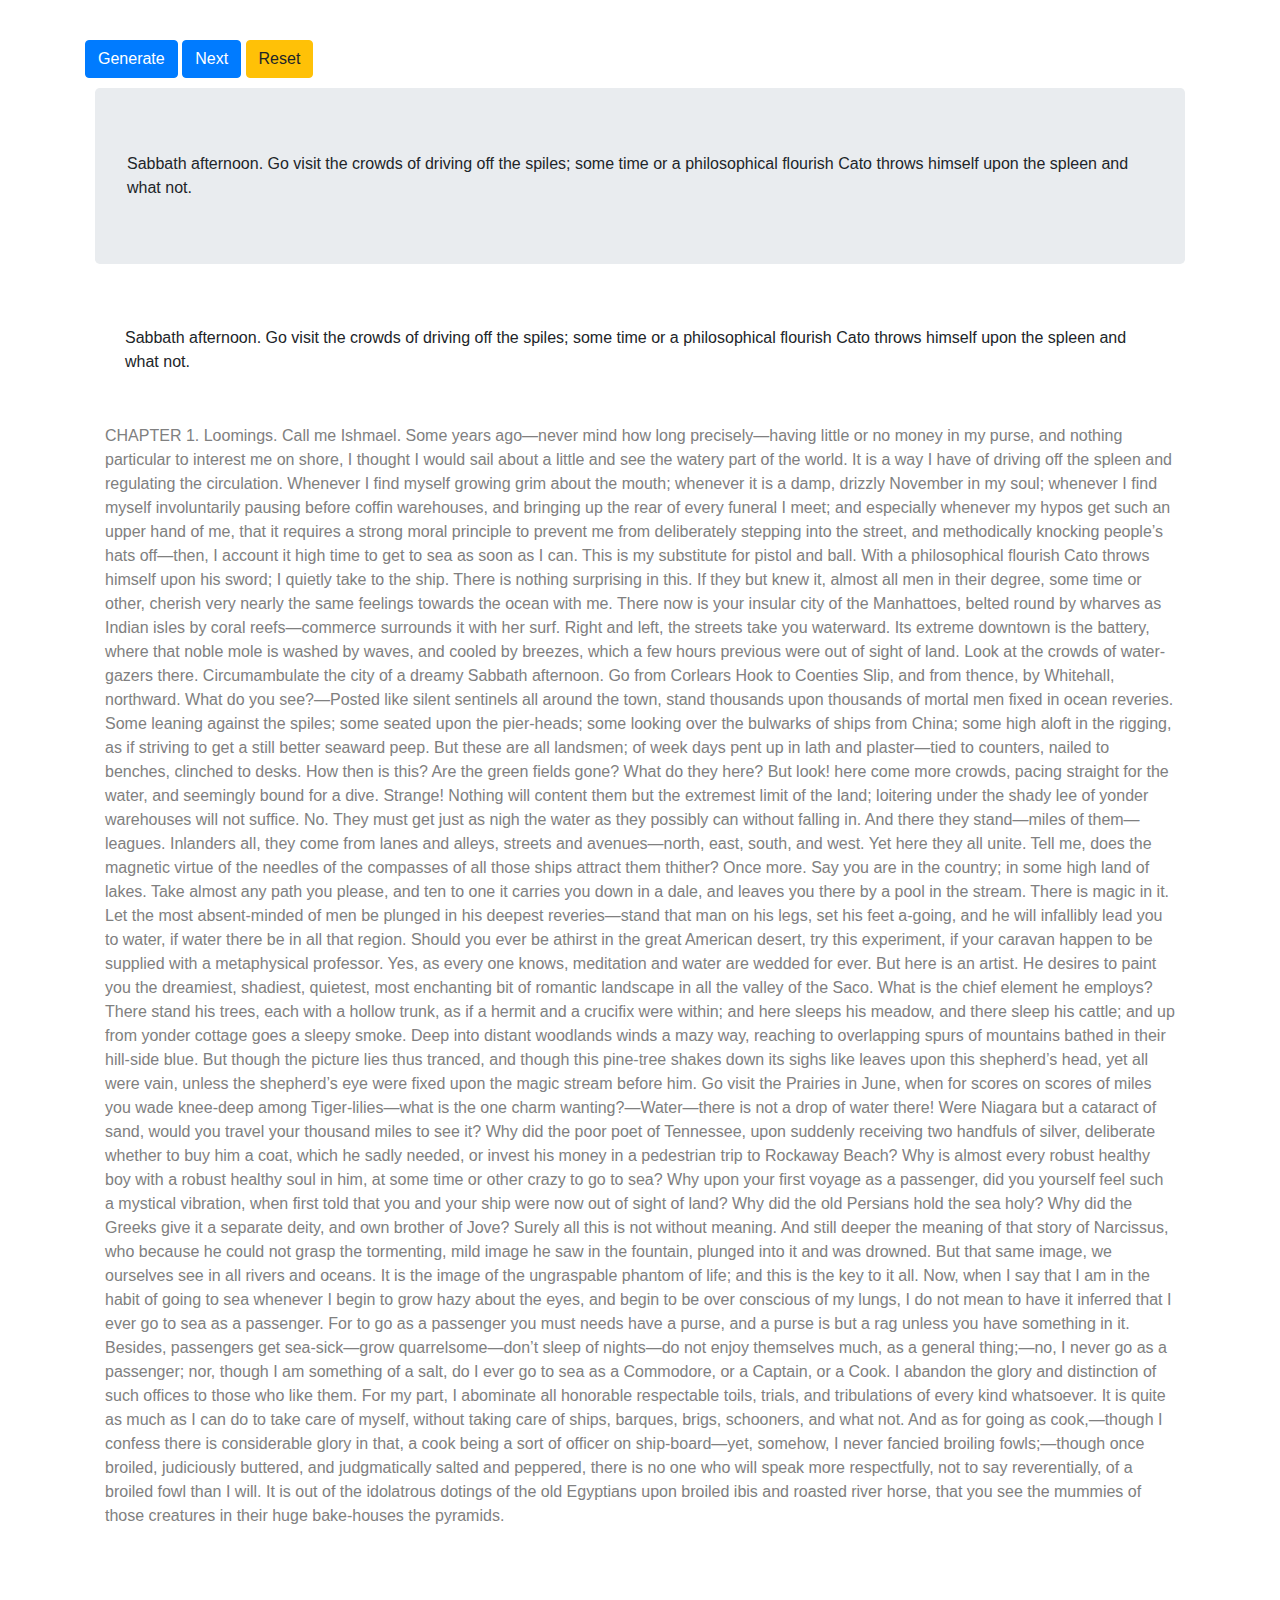
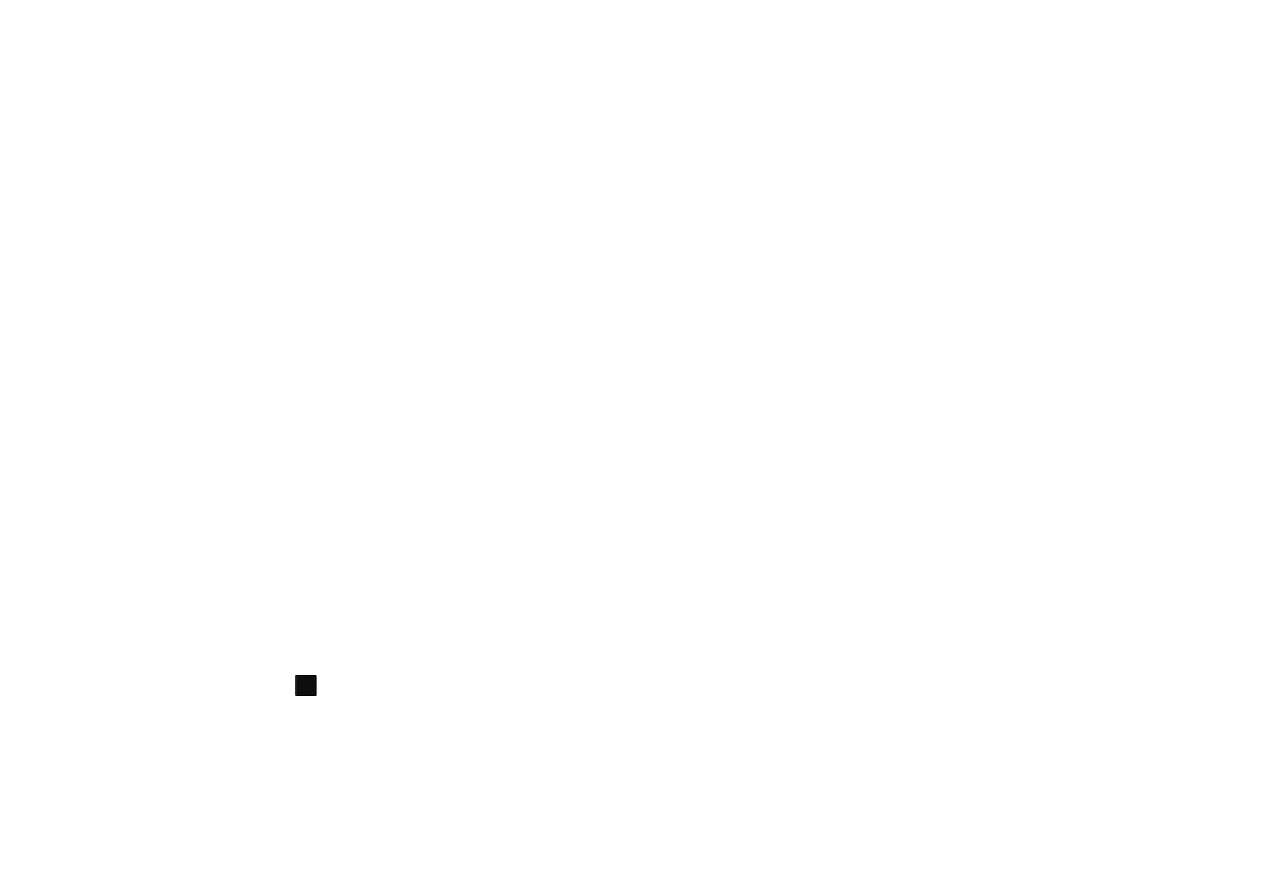
==== test.html @ 7f08db7c "test.html with short input text" ====
<!DOCTYPE html>
<html lang="en">

<head>
  <meta charset="UTF-8">
  <title>Markov Generator</title>
  <link rel="stylesheet" href="libs/bootstrap.min.css">

  <style>
      body,
      div {
        margin: 10px;
        padding: 10px;
      }
      #input {
        color: gray;
      }
    </style>

</head>

<body>
  <div class="container">
      <button id='genButton' class='btn btn-primary'>
          Generate
        </button>
        <button id='nextButton' class='btn btn-primary'>
            Next
          </button>
          
          <button id='resetButton' class='btn btn-warning'>
              Reset
            </button>
          <div class='jumbotron' id='output'>
      no output yet
    </div>
    <script src='libs/p5.min.js'></script>
    <script src='libs/underscore-min.js'></script>
    <script src="js/index.js"></script>
    <div id='history'>
    </div>
    <div id='input'>
        CHAPTER 1. Loomings.

        Call me Ishmael. Some years ago—never mind how long precisely—having
        little or no money in my purse, and nothing particular to interest me
        on shore, I thought I would sail about a little and see the watery part
        of the world. It is a way I have of driving off the spleen and
        regulating the circulation. Whenever I find myself growing grim about
        the mouth; whenever it is a damp, drizzly November in my soul; whenever
        I find myself involuntarily pausing before coffin warehouses, and
        bringing up the rear of every funeral I meet; and especially whenever
        my hypos get such an upper hand of me, that it requires a strong moral
        principle to prevent me from deliberately stepping into the street, and
        methodically knocking people’s hats off—then, I account it high time to
        get to sea as soon as I can. This is my substitute for pistol and ball.
        With a philosophical flourish Cato throws himself upon his sword; I
        quietly take to the ship. There is nothing surprising in this. If they
        but knew it, almost all men in their degree, some time or other,
        cherish very nearly the same feelings towards the ocean with me.
        
        There now is your insular city of the Manhattoes, belted round by
        wharves as Indian isles by coral reefs—commerce surrounds it with her
        surf. Right and left, the streets take you waterward. Its extreme
        downtown is the battery, where that noble mole is washed by waves, and
        cooled by breezes, which a few hours previous were out of sight of
        land. Look at the crowds of water-gazers there.
        
        Circumambulate the city of a dreamy Sabbath afternoon. Go from Corlears
        Hook to Coenties Slip, and from thence, by Whitehall, northward. What
        do you see?—Posted like silent sentinels all around the town, stand
        thousands upon thousands of mortal men fixed in ocean reveries. Some
        leaning against the spiles; some seated upon the pier-heads; some
        looking over the bulwarks of ships from China; some high aloft in the
        rigging, as if striving to get a still better seaward peep. But these
        are all landsmen; of week days pent up in lath and plaster—tied to
        counters, nailed to benches, clinched to desks. How then is this? Are
        the green fields gone? What do they here?
        
        But look! here come more crowds, pacing straight for the water, and
        seemingly bound for a dive. Strange! Nothing will content them but the
        extremest limit of the land; loitering under the shady lee of yonder
        warehouses will not suffice. No. They must get just as nigh the water
        as they possibly can without falling in. And there they stand—miles of
        them—leagues. Inlanders all, they come from lanes and alleys, streets
        and avenues—north, east, south, and west. Yet here they all unite. Tell
        me, does the magnetic virtue of the needles of the compasses of all
        those ships attract them thither?
        
        Once more. Say you are in the country; in some high land of lakes. Take
        almost any path you please, and ten to one it carries you down in a
        dale, and leaves you there by a pool in the stream. There is magic in
        it. Let the most absent-minded of men be plunged in his deepest
        reveries—stand that man on his legs, set his feet a-going, and he will
        infallibly lead you to water, if water there be in all that region.
        Should you ever be athirst in the great American desert, try this
        experiment, if your caravan happen to be supplied with a metaphysical
        professor. Yes, as every one knows, meditation and water are wedded for
        ever.
        
        But here is an artist. He desires to paint you the dreamiest, shadiest,
        quietest, most enchanting bit of romantic landscape in all the valley
        of the Saco. What is the chief element he employs? There stand his
        trees, each with a hollow trunk, as if a hermit and a crucifix were
        within; and here sleeps his meadow, and there sleep his cattle; and up
        from yonder cottage goes a sleepy smoke. Deep into distant woodlands
        winds a mazy way, reaching to overlapping spurs of mountains bathed in
        their hill-side blue. But though the picture lies thus tranced, and
        though this pine-tree shakes down its sighs like leaves upon this
        shepherd’s head, yet all were vain, unless the shepherd’s eye were
        fixed upon the magic stream before him. Go visit the Prairies in June,
        when for scores on scores of miles you wade knee-deep among
        Tiger-lilies—what is the one charm wanting?—Water—there is not a drop
        of water there! Were Niagara but a cataract of sand, would you travel
        your thousand miles to see it? Why did the poor poet of Tennessee, upon
        suddenly receiving two handfuls of silver, deliberate whether to buy
        him a coat, which he sadly needed, or invest his money in a pedestrian
        trip to Rockaway Beach? Why is almost every robust healthy boy with a
        robust healthy soul in him, at some time or other crazy to go to sea?
        Why upon your first voyage as a passenger, did you yourself feel such a
        mystical vibration, when first told that you and your ship were now out
        of sight of land? Why did the old Persians hold the sea holy? Why did
        the Greeks give it a separate deity, and own brother of Jove? Surely
        all this is not without meaning. And still deeper the meaning of that
        story of Narcissus, who because he could not grasp the tormenting, mild
        image he saw in the fountain, plunged into it and was drowned. But that
        same image, we ourselves see in all rivers and oceans. It is the image
        of the ungraspable phantom of life; and this is the key to it all.
        
        Now, when I say that I am in the habit of going to sea whenever I begin
        to grow hazy about the eyes, and begin to be over conscious of my
        lungs, I do not mean to have it inferred that I ever go to sea as a
        passenger. For to go as a passenger you must needs have a purse, and a
        purse is but a rag unless you have something in it. Besides, passengers
        get sea-sick—grow quarrelsome—don’t sleep of nights—do not enjoy
        themselves much, as a general thing;—no, I never go as a passenger;
        nor, though I am something of a salt, do I ever go to sea as a
        Commodore, or a Captain, or a Cook. I abandon the glory and distinction
        of such offices to those who like them. For my part, I abominate all
        honorable respectable toils, trials, and tribulations of every kind
        whatsoever. It is quite as much as I can do to take care of myself,
        without taking care of ships, barques, brigs, schooners, and what not.
        And as for going as cook,—though I confess there is considerable glory
        in that, a cook being a sort of officer on ship-board—yet, somehow, I
        never fancied broiling fowls;—though once broiled, judiciously
        buttered, and judgmatically salted and peppered, there is no one who
        will speak more respectfully, not to say reverentially, of a broiled
        fowl than I will. It is out of the idolatrous dotings of the old
        Egyptians upon broiled ibis and roasted river horse, that you see the
        mummies of those creatures in their huge bake-houses the pyramids.
</div>


  </div>
</body>

</html>
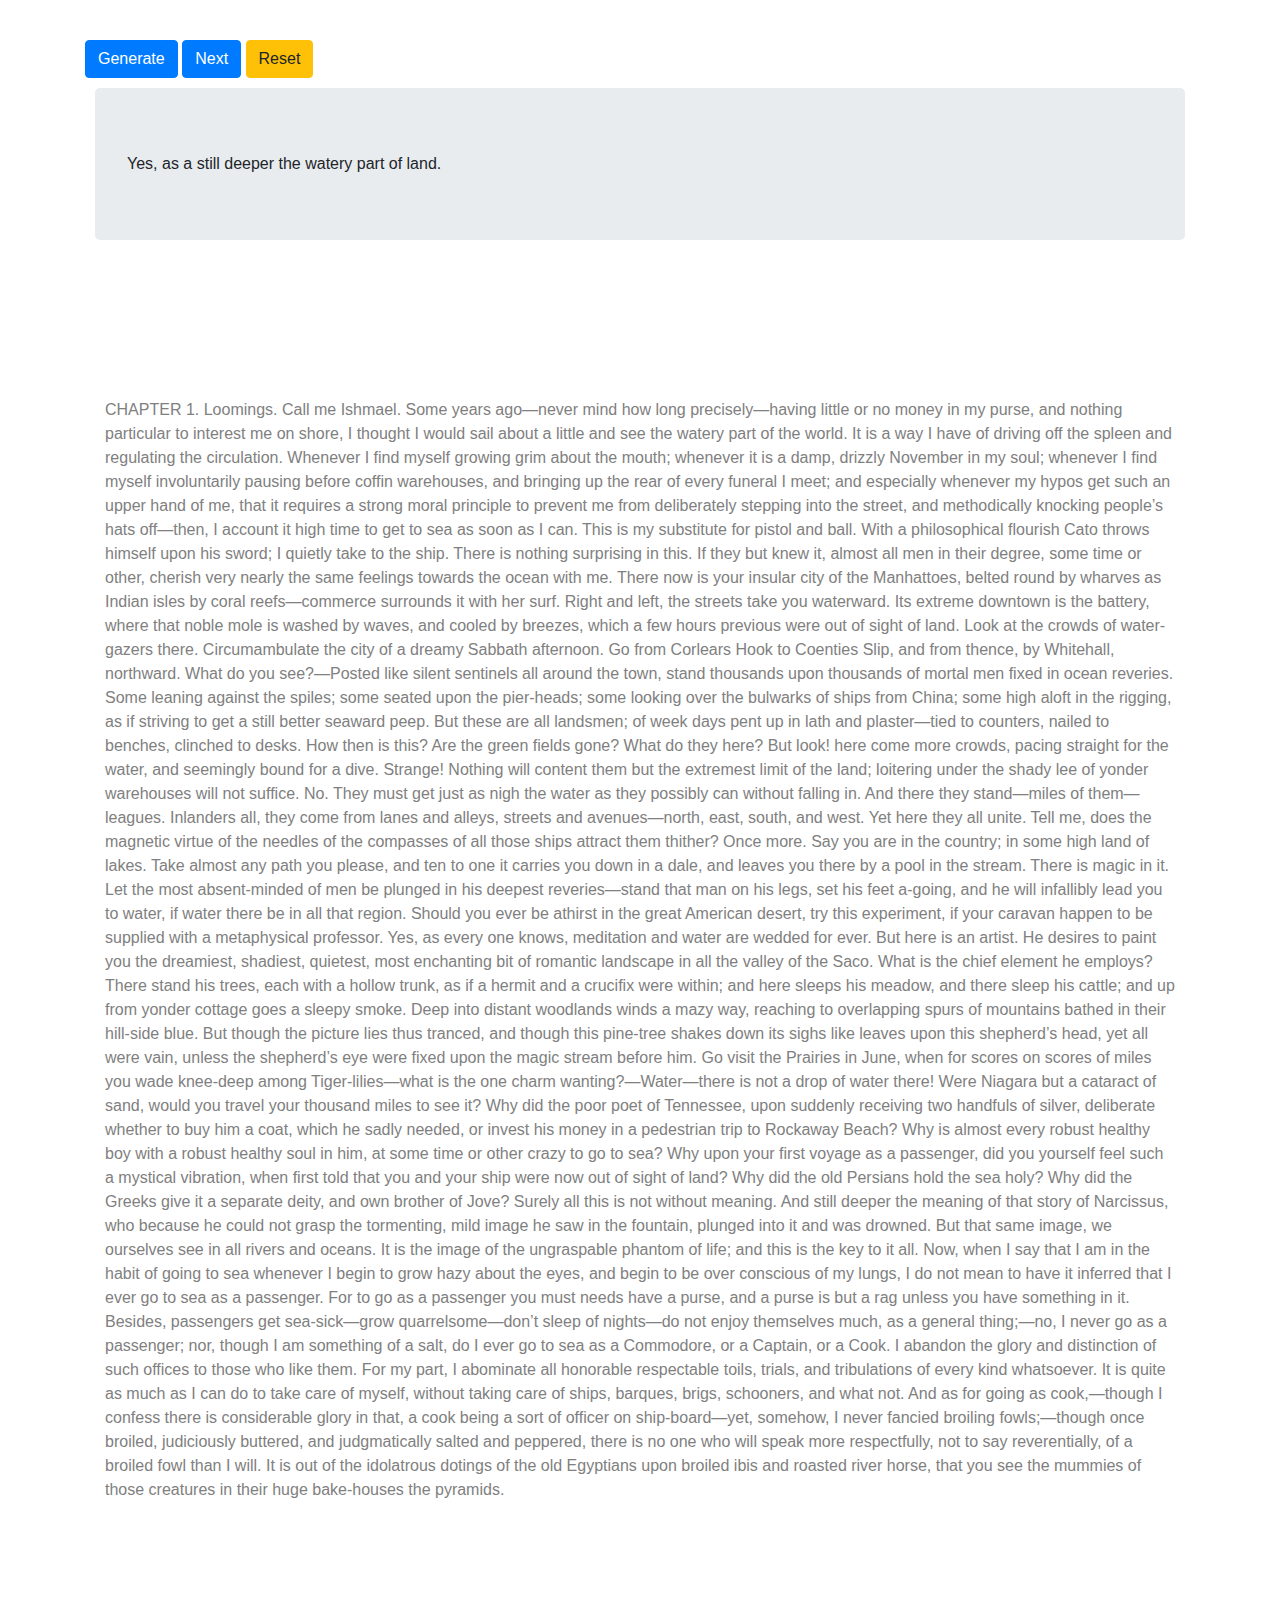
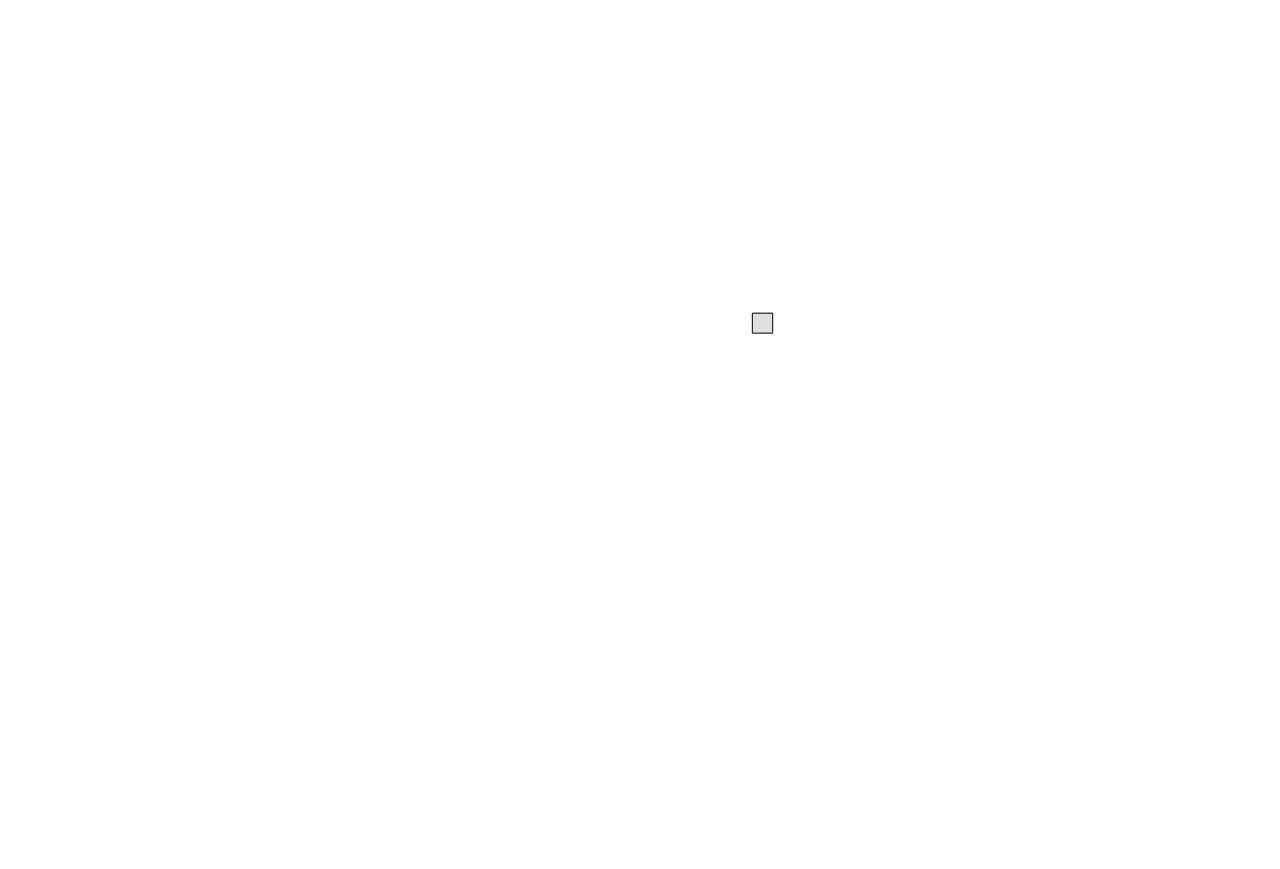
==== commit b0473c89: "finished a generator-based step fn" ====
--- a/test.html
+++ b/test.html
@@ -33,8 +33,12 @@
             </button>
           <div class='jumbotron' id='output'>
       no output yet
-    </div>
-    <script src='libs/p5.min.js'></script>
+          </div>
+          <div>
+            <ul id='choices'>
+              
+            </ul>
+          </div>    <script src='libs/p5.min.js'></script>
     <script src='libs/underscore-min.js'></script>
     <script src="js/index.js"></script>
     <div id='history'>
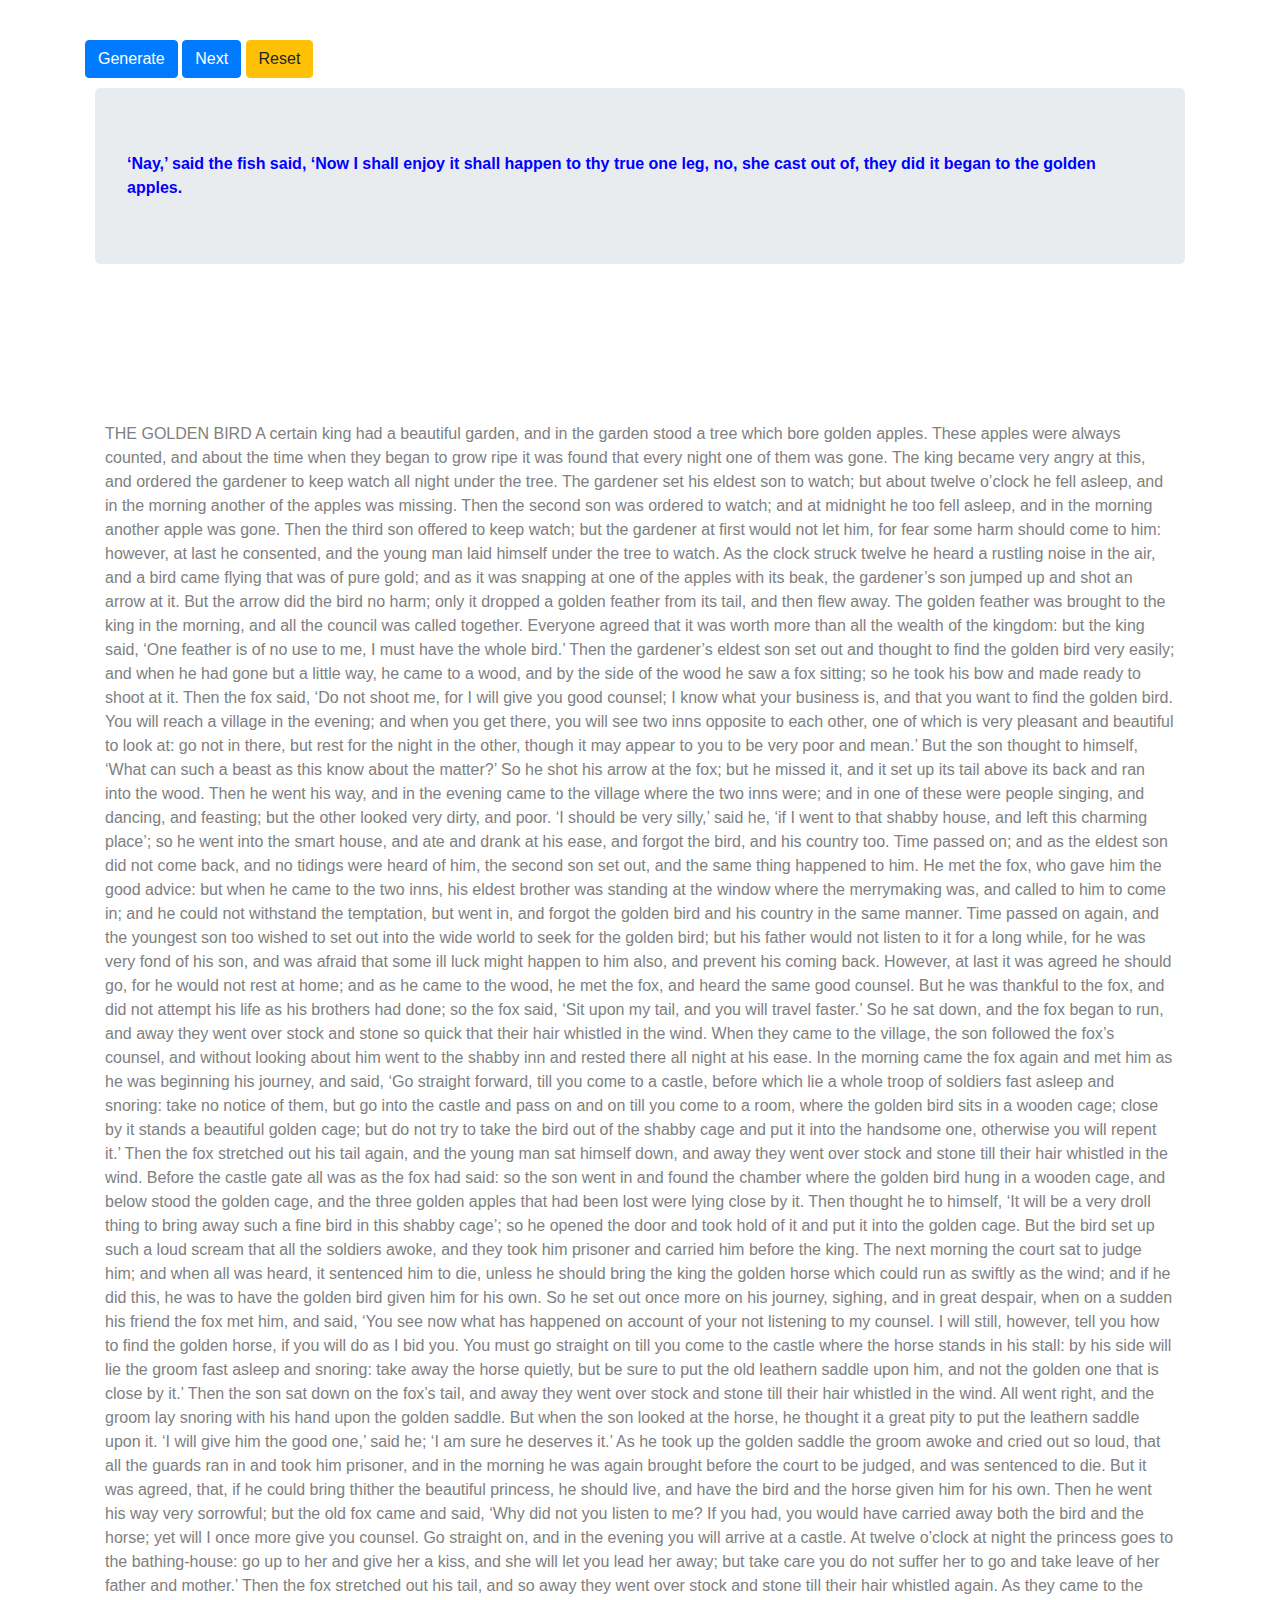
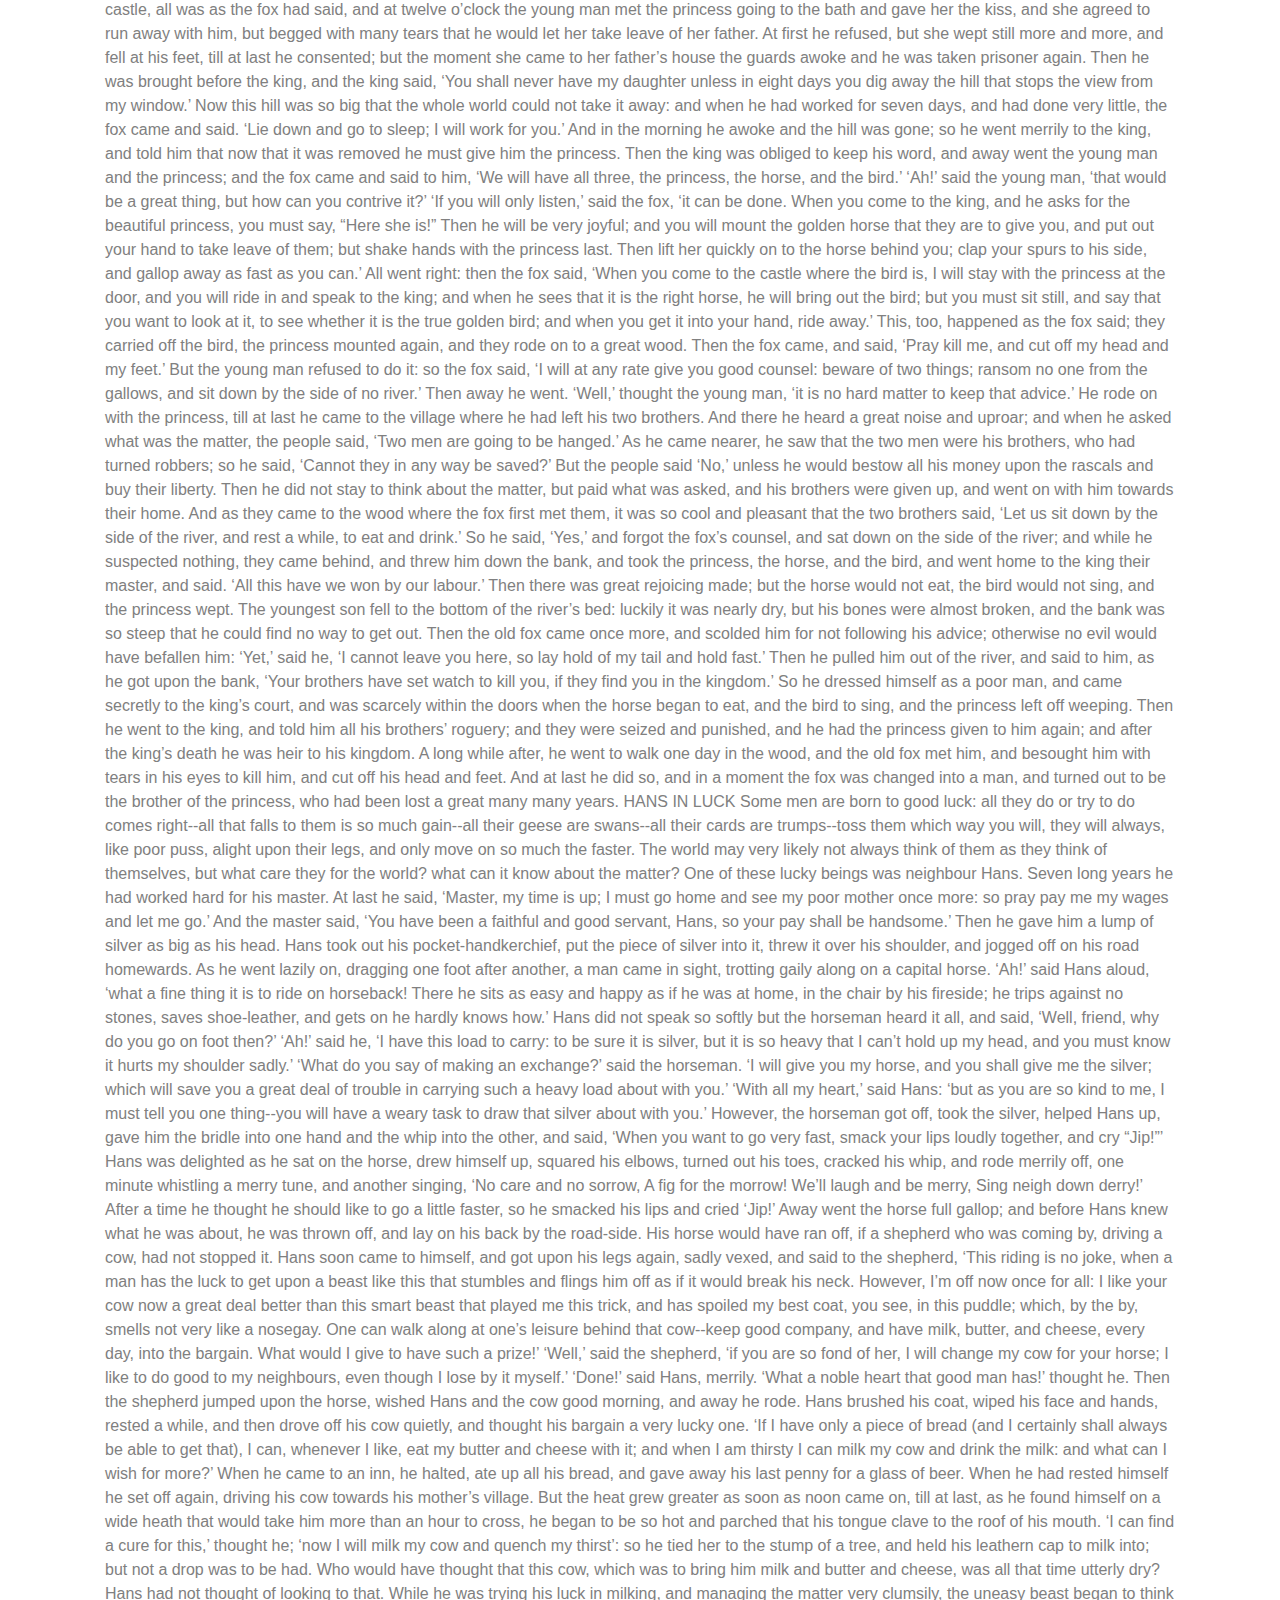
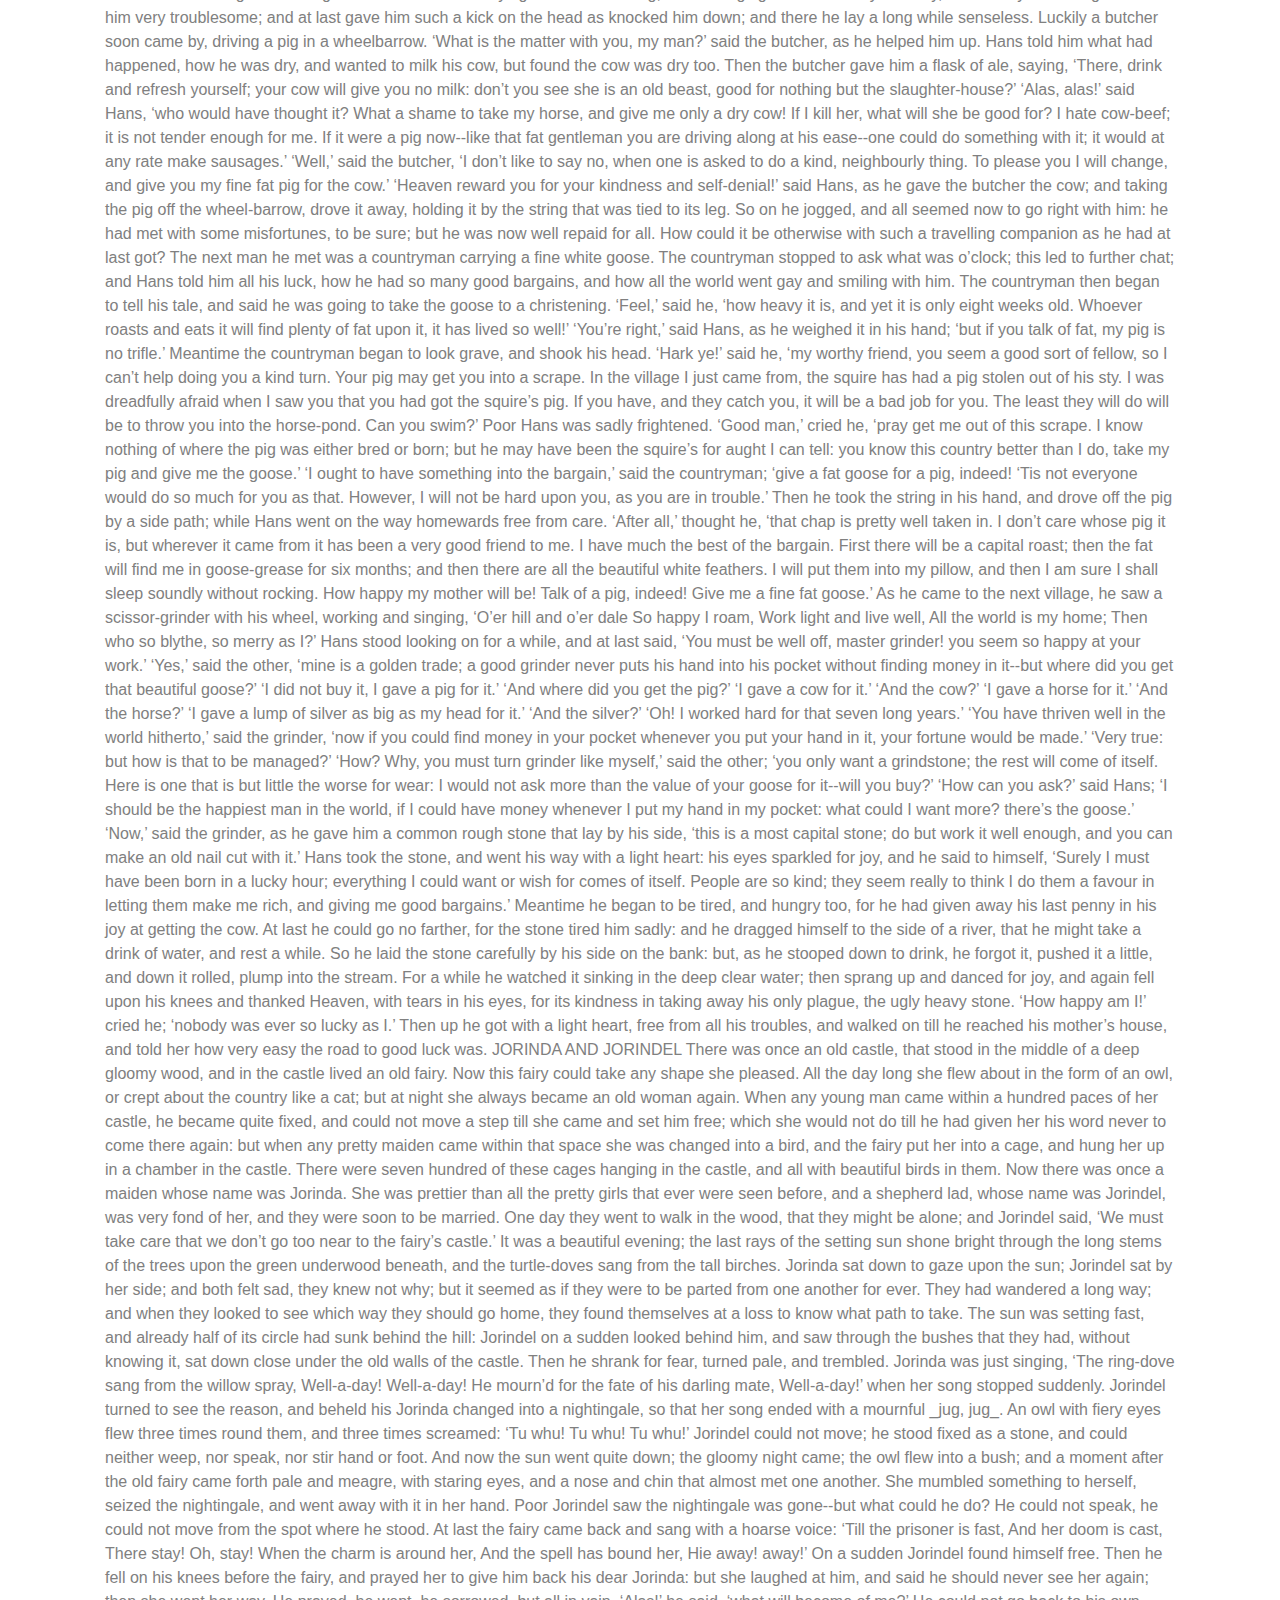
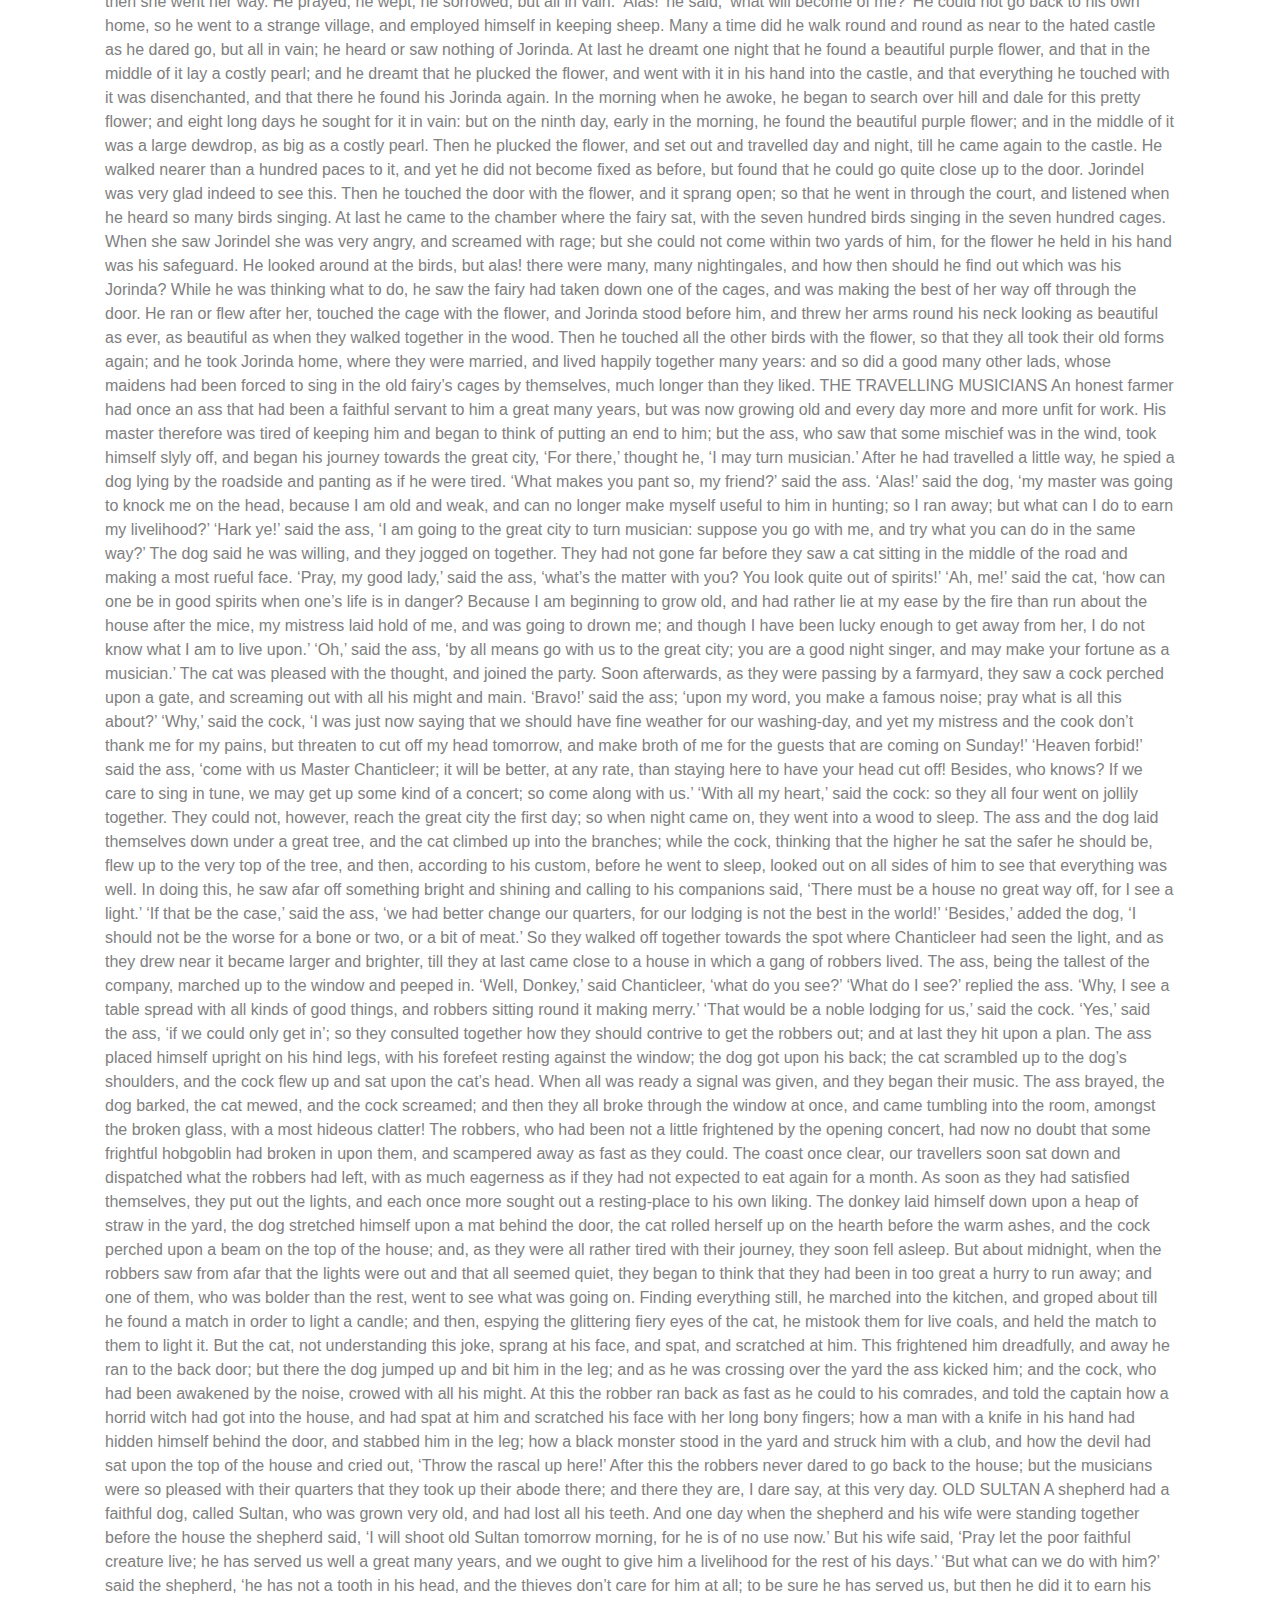
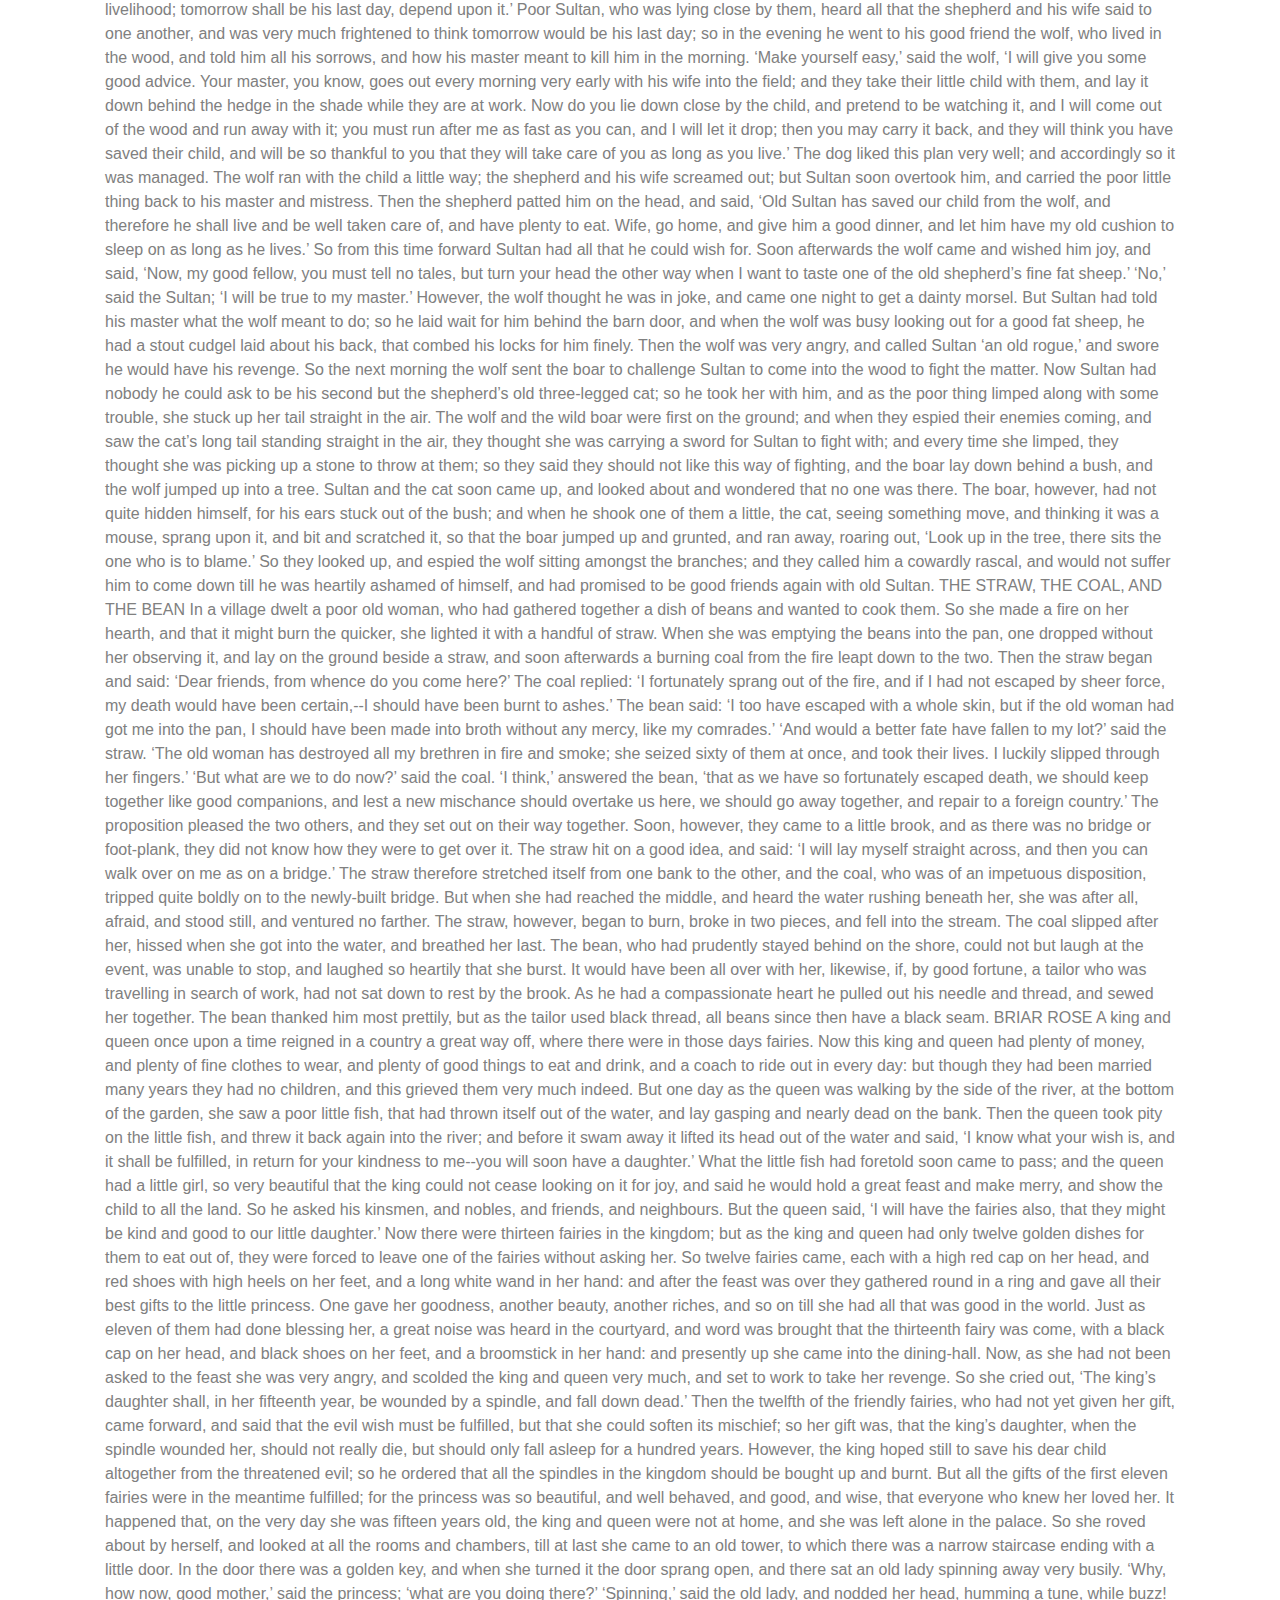
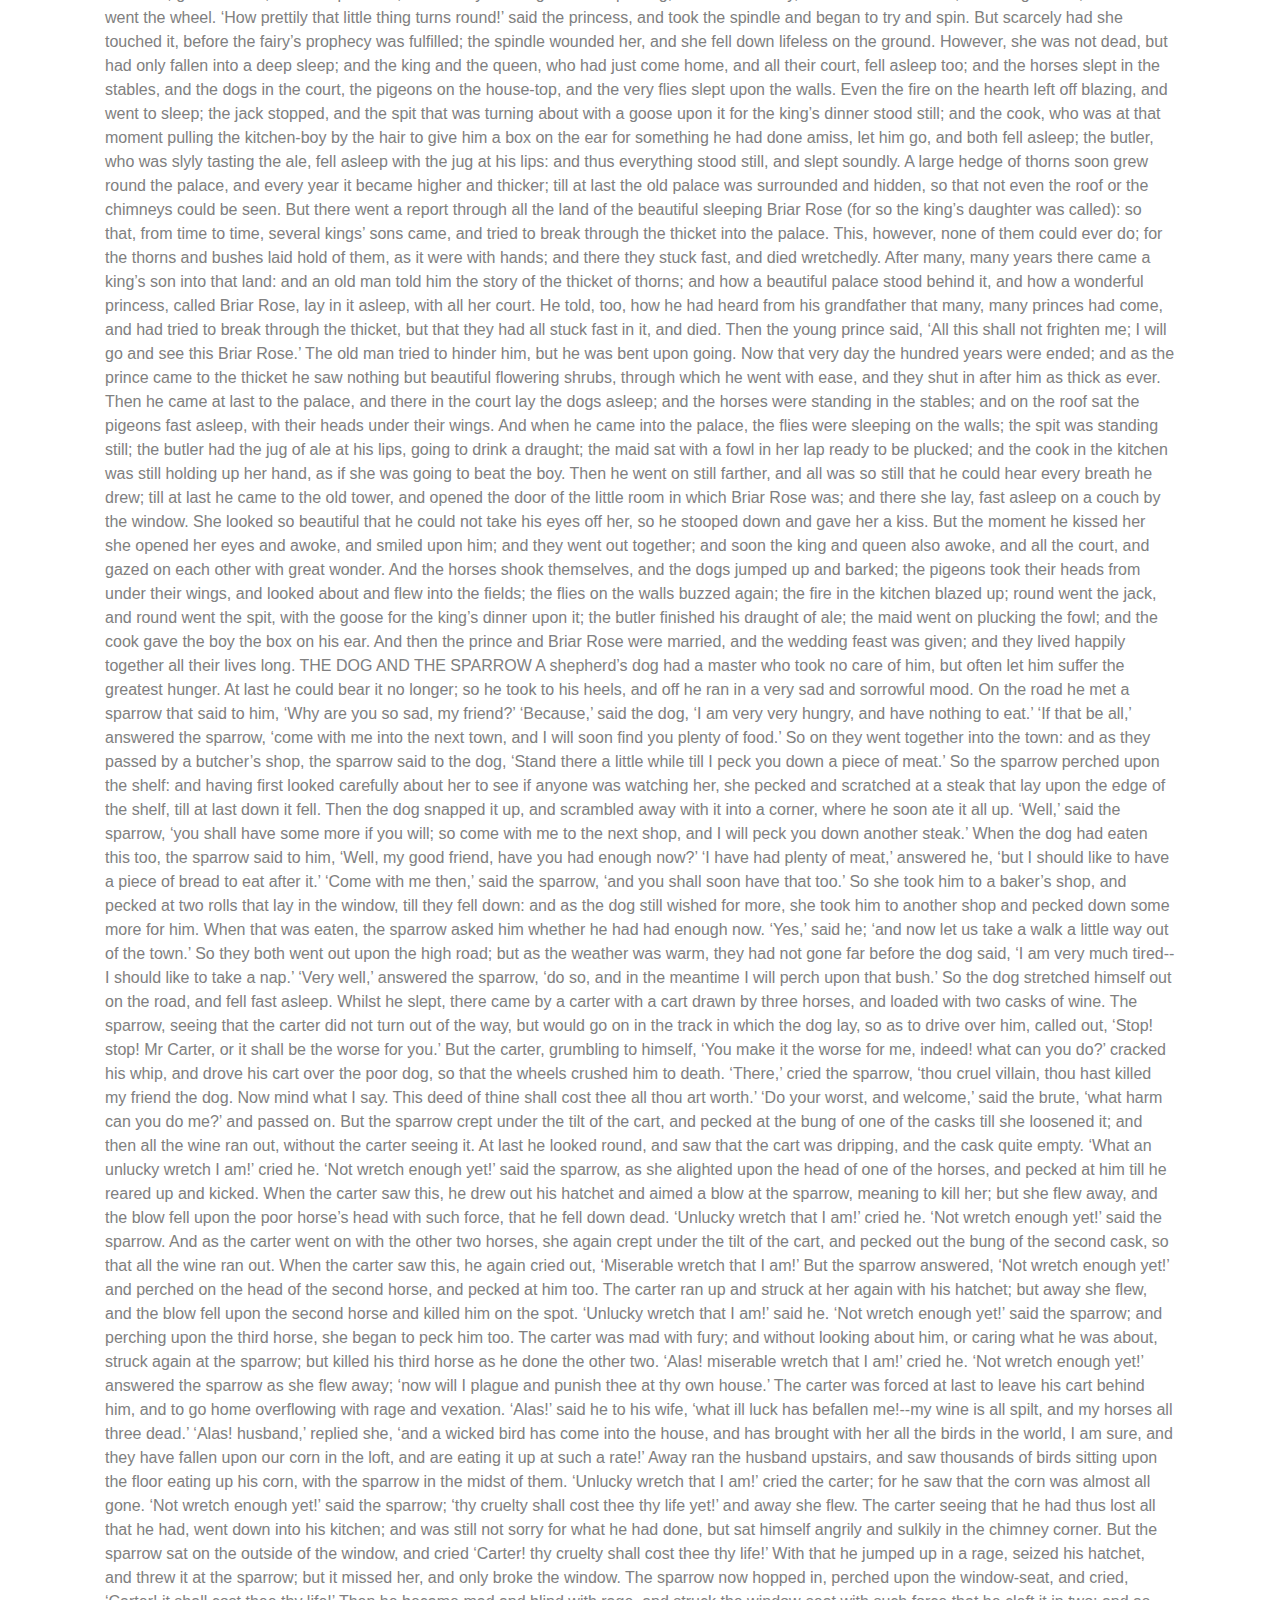
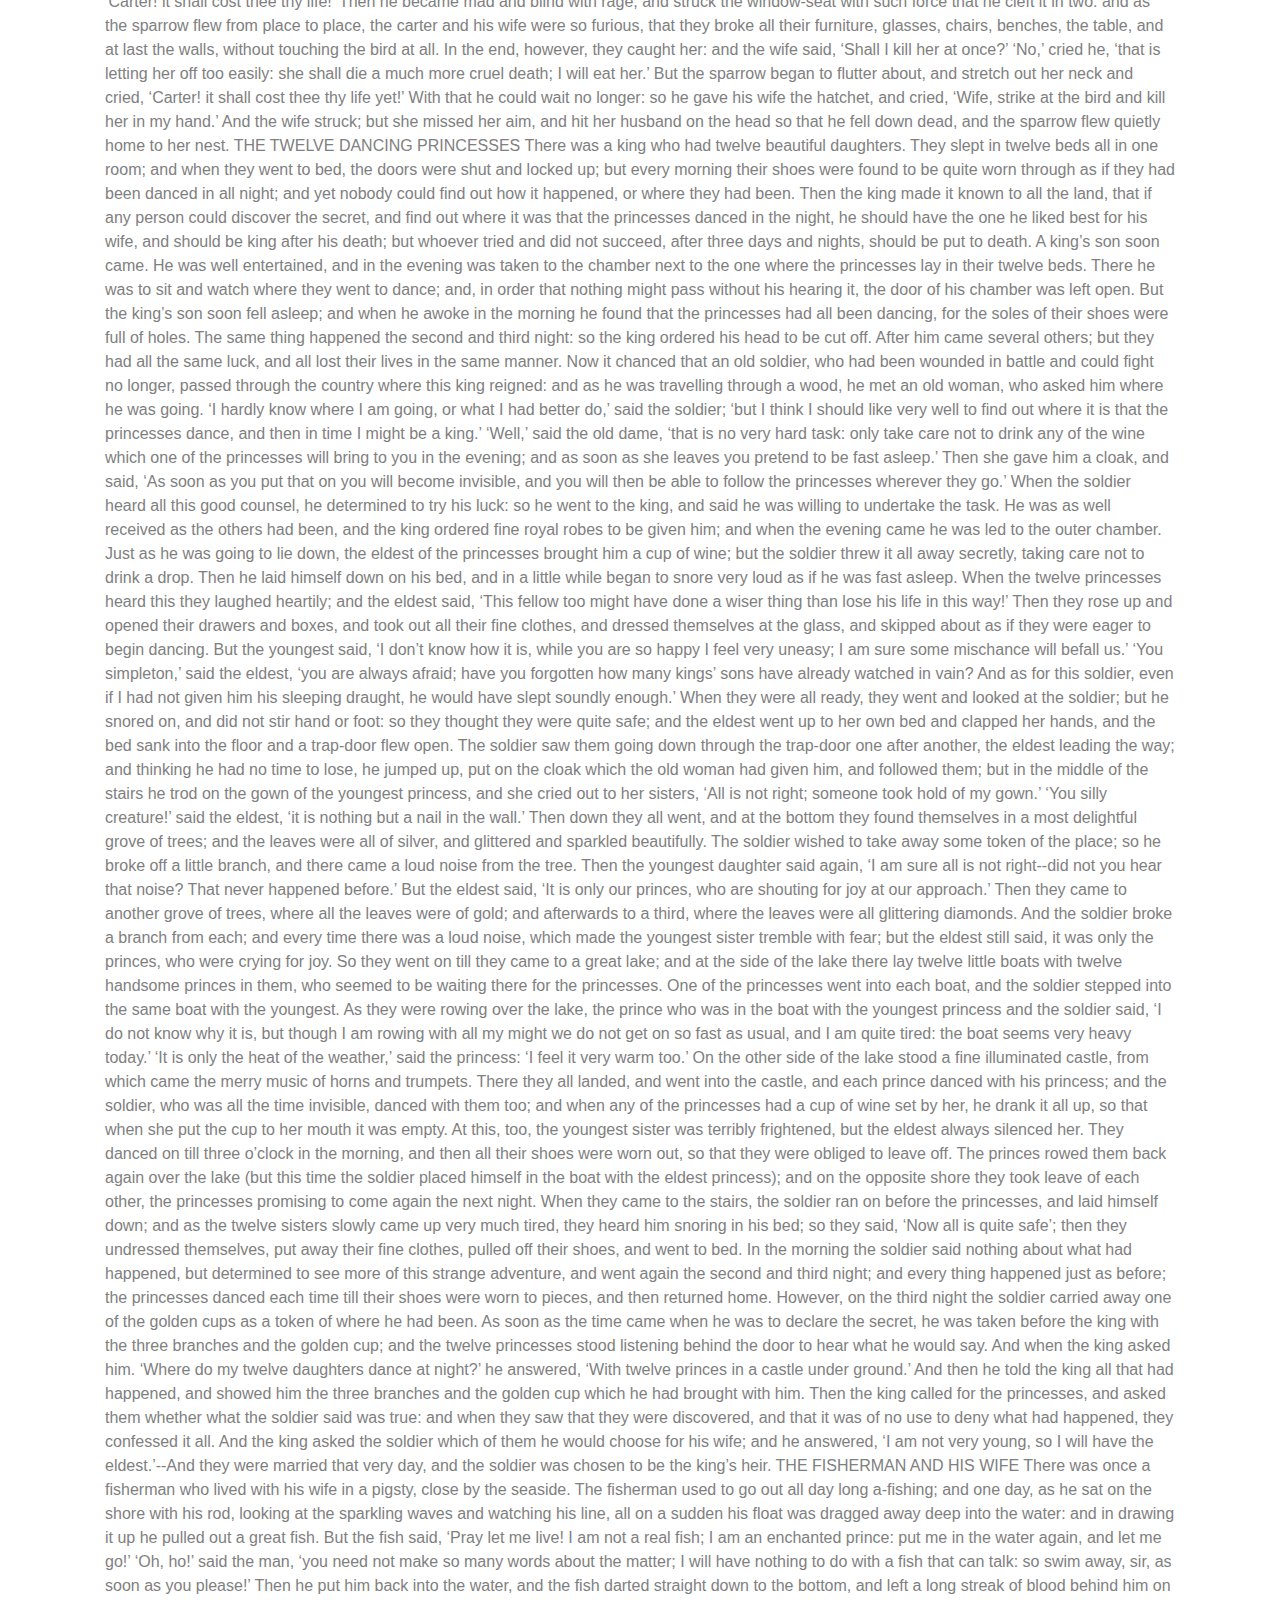
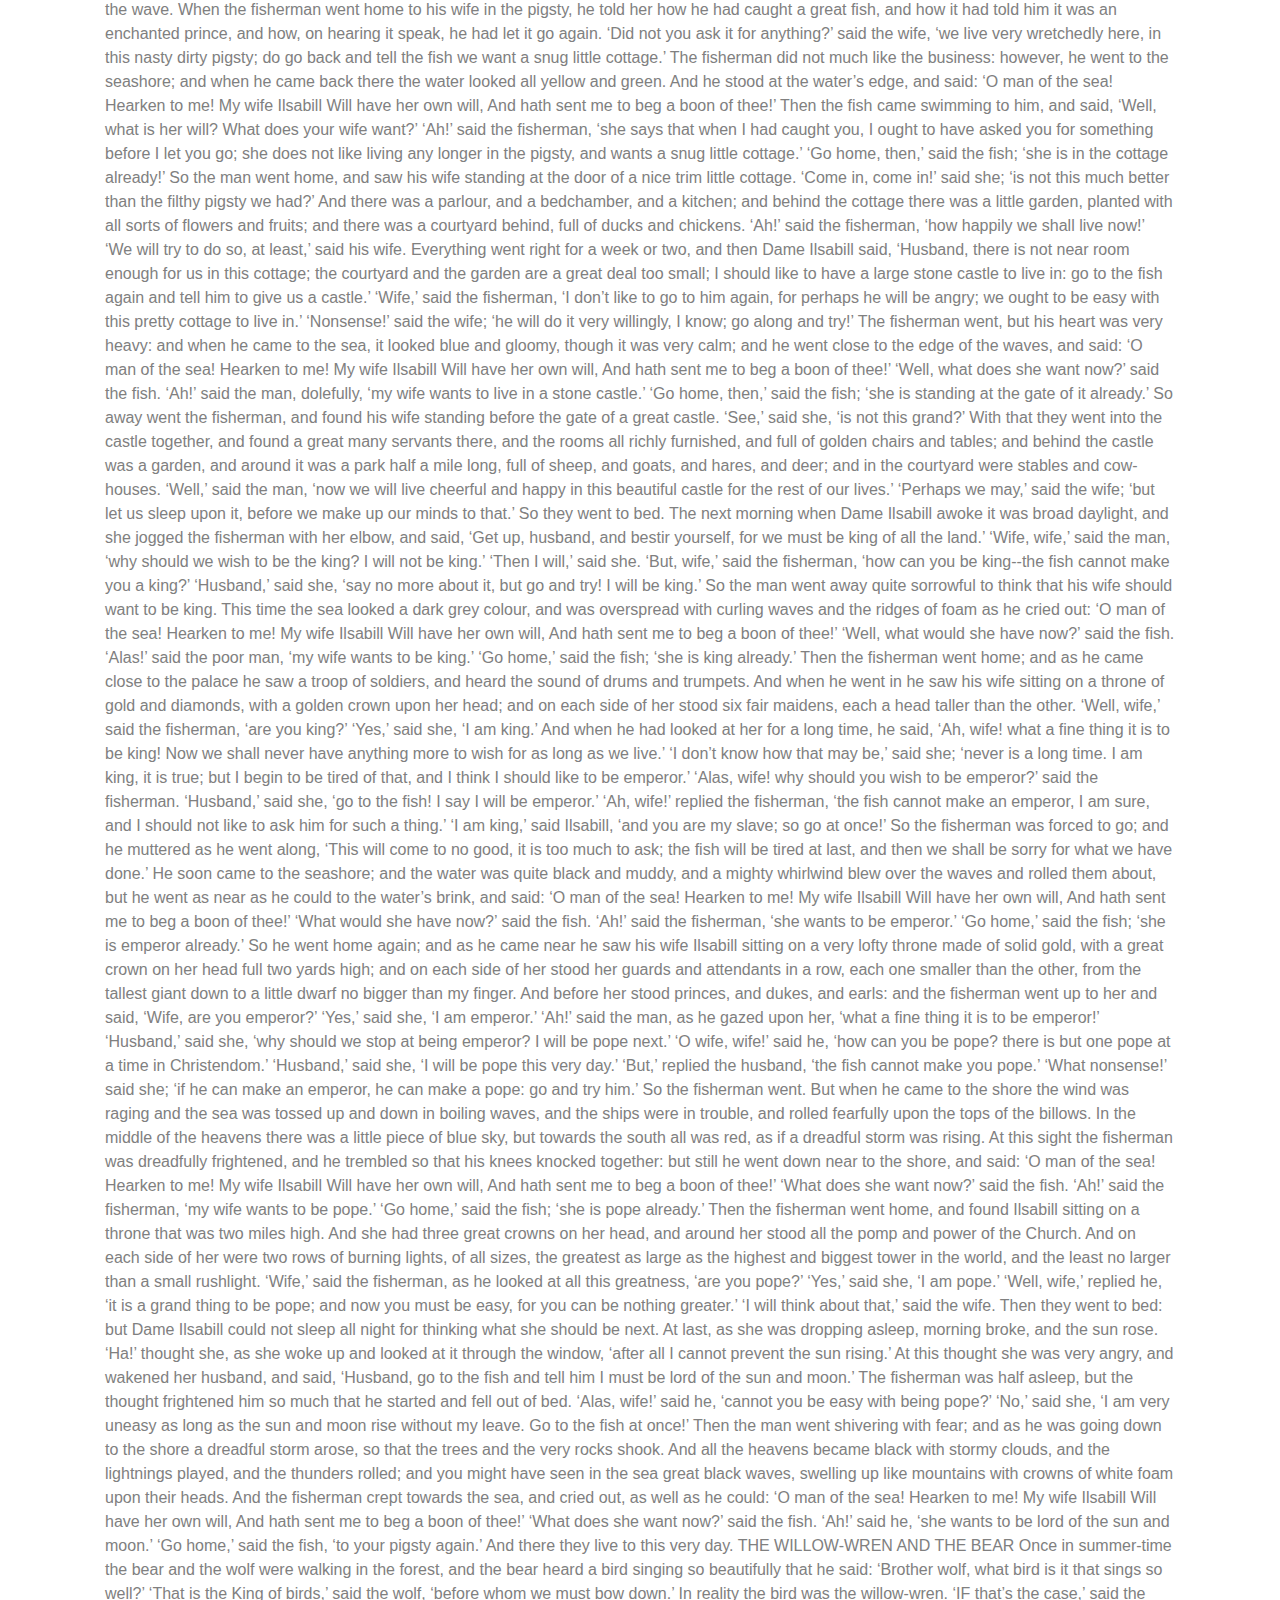
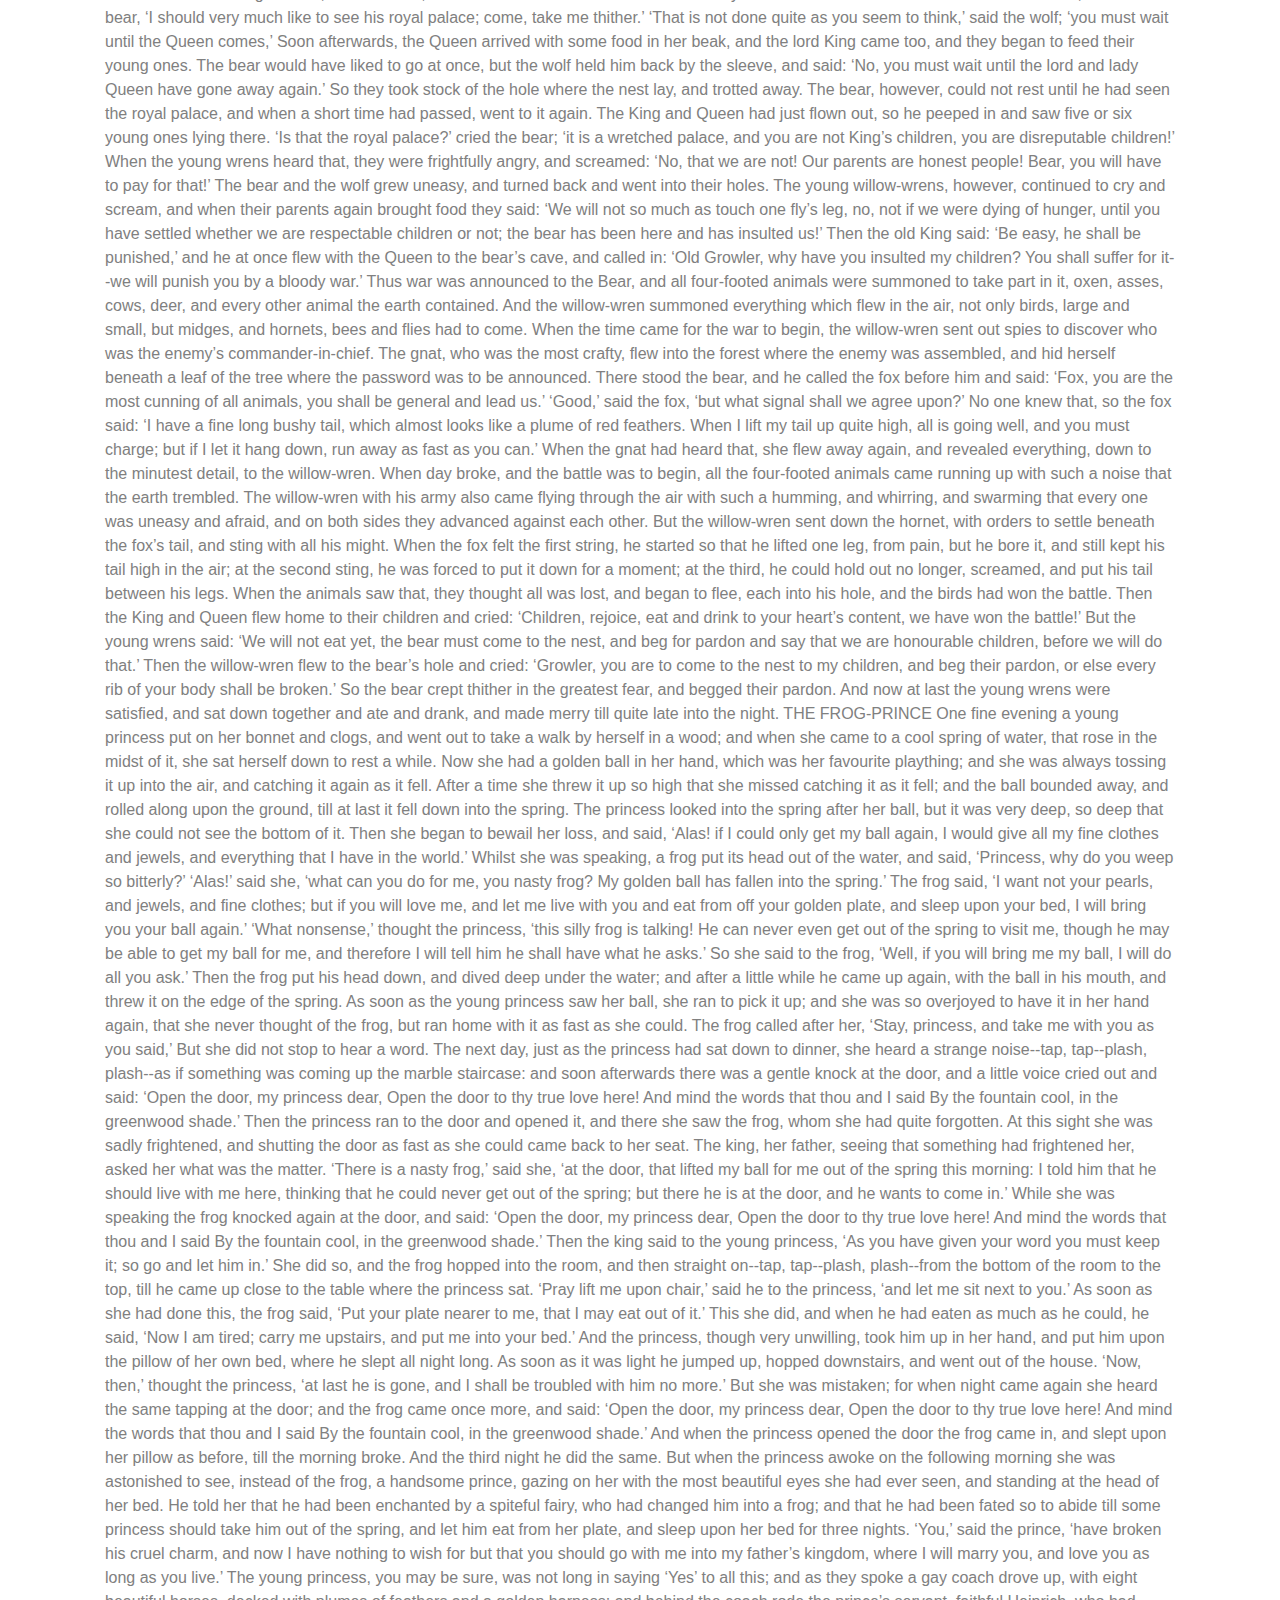
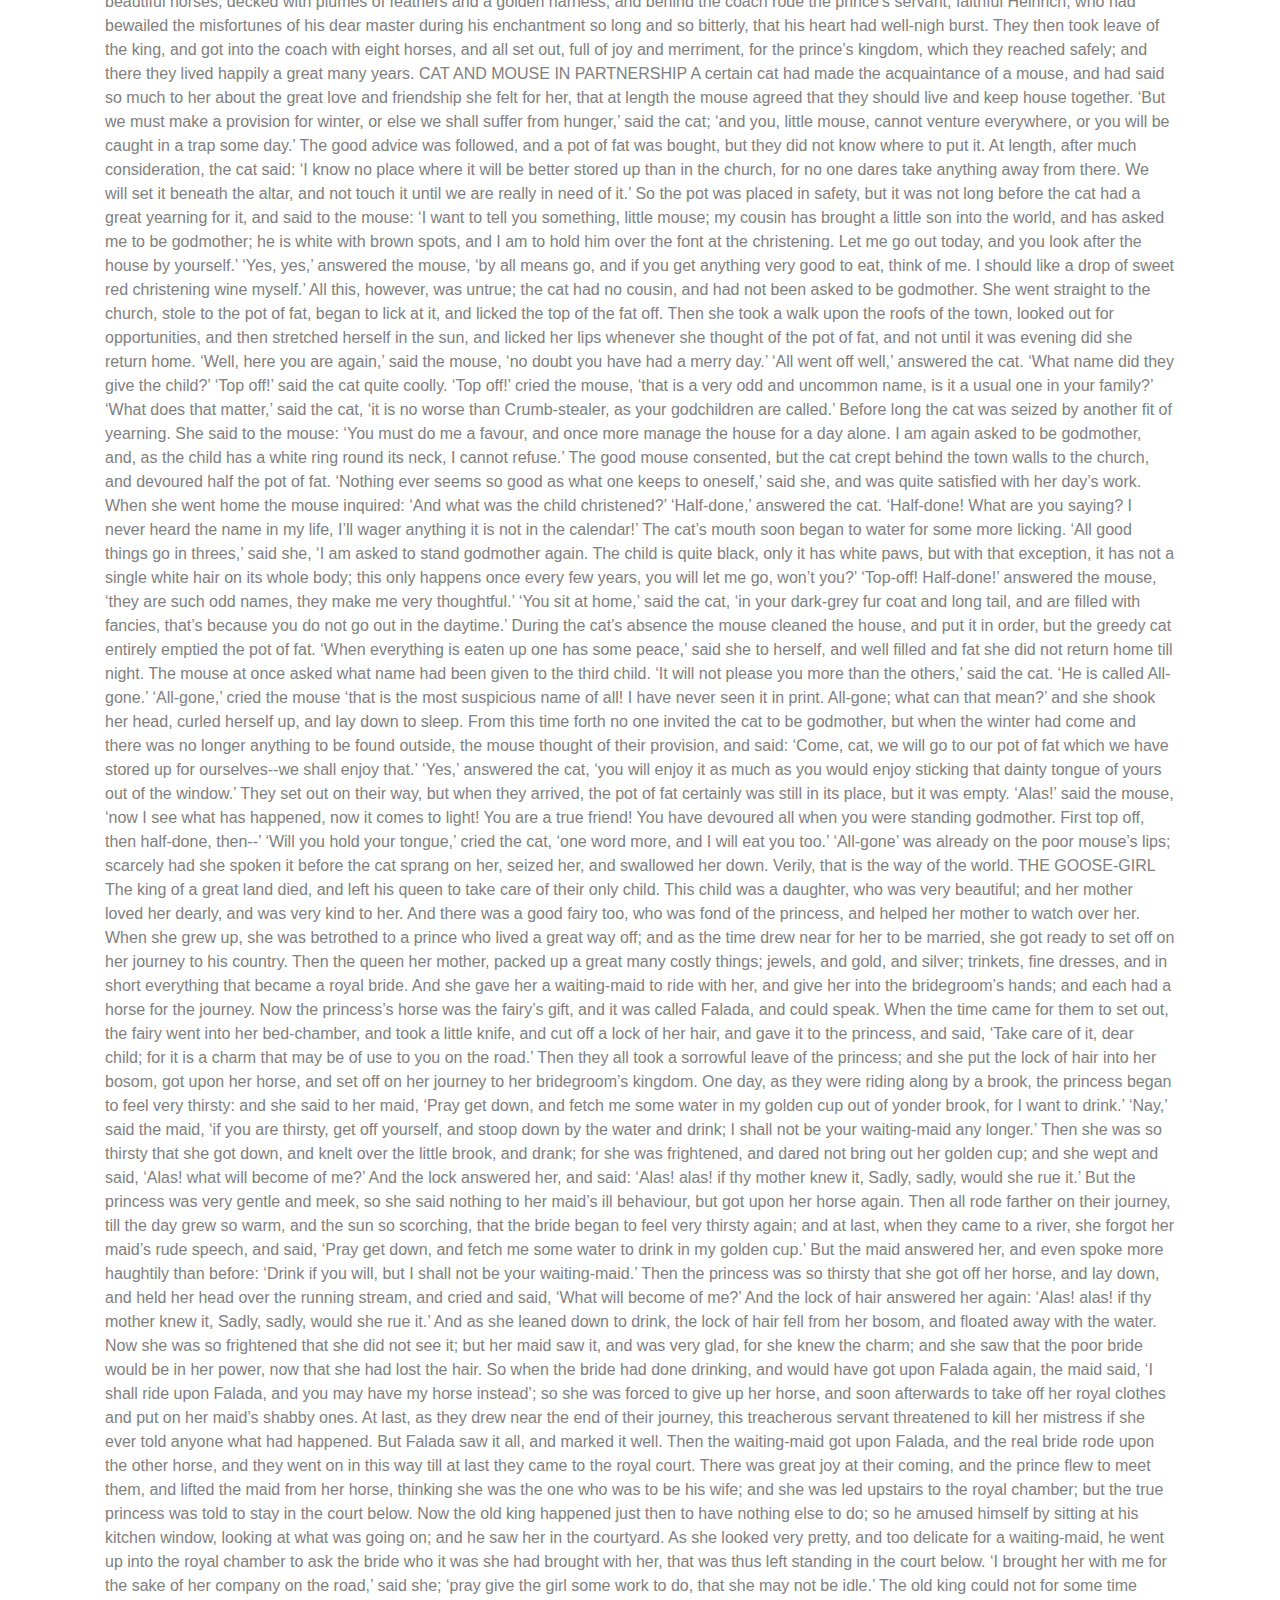
==== commit 0060d060: "styled generator.  next -eme chain" ====
--- a/test.html
+++ b/test.html
@@ -14,6 +14,18 @@
       }
       #input {
         color: gray;
+      }
+      #output {
+        color:blue;
+        font-weight: bold;
+      }
+      li {
+        border-radius: 10px;
+        background-color: #D0D0D0;
+        padding: 6px;
+        width: 50%;
+        margin: 2px;
+        list-style: none;
       }
     </style>
 
@@ -44,114 +56,2854 @@
     <div id='history'>
     </div>
     <div id='input'>
-        CHAPTER 1. Loomings.
-
-        Call me Ishmael. Some years ago—never mind how long precisely—having
-        little or no money in my purse, and nothing particular to interest me
-        on shore, I thought I would sail about a little and see the watery part
-        of the world. It is a way I have of driving off the spleen and
-        regulating the circulation. Whenever I find myself growing grim about
-        the mouth; whenever it is a damp, drizzly November in my soul; whenever
-        I find myself involuntarily pausing before coffin warehouses, and
-        bringing up the rear of every funeral I meet; and especially whenever
-        my hypos get such an upper hand of me, that it requires a strong moral
-        principle to prevent me from deliberately stepping into the street, and
-        methodically knocking people’s hats off—then, I account it high time to
-        get to sea as soon as I can. This is my substitute for pistol and ball.
-        With a philosophical flourish Cato throws himself upon his sword; I
-        quietly take to the ship. There is nothing surprising in this. If they
-        but knew it, almost all men in their degree, some time or other,
-        cherish very nearly the same feelings towards the ocean with me.
-        
-        There now is your insular city of the Manhattoes, belted round by
-        wharves as Indian isles by coral reefs—commerce surrounds it with her
-        surf. Right and left, the streets take you waterward. Its extreme
-        downtown is the battery, where that noble mole is washed by waves, and
-        cooled by breezes, which a few hours previous were out of sight of
-        land. Look at the crowds of water-gazers there.
-        
-        Circumambulate the city of a dreamy Sabbath afternoon. Go from Corlears
-        Hook to Coenties Slip, and from thence, by Whitehall, northward. What
-        do you see?—Posted like silent sentinels all around the town, stand
-        thousands upon thousands of mortal men fixed in ocean reveries. Some
-        leaning against the spiles; some seated upon the pier-heads; some
-        looking over the bulwarks of ships from China; some high aloft in the
-        rigging, as if striving to get a still better seaward peep. But these
-        are all landsmen; of week days pent up in lath and plaster—tied to
-        counters, nailed to benches, clinched to desks. How then is this? Are
-        the green fields gone? What do they here?
-        
-        But look! here come more crowds, pacing straight for the water, and
-        seemingly bound for a dive. Strange! Nothing will content them but the
-        extremest limit of the land; loitering under the shady lee of yonder
-        warehouses will not suffice. No. They must get just as nigh the water
-        as they possibly can without falling in. And there they stand—miles of
-        them—leagues. Inlanders all, they come from lanes and alleys, streets
-        and avenues—north, east, south, and west. Yet here they all unite. Tell
-        me, does the magnetic virtue of the needles of the compasses of all
-        those ships attract them thither?
-        
-        Once more. Say you are in the country; in some high land of lakes. Take
-        almost any path you please, and ten to one it carries you down in a
-        dale, and leaves you there by a pool in the stream. There is magic in
-        it. Let the most absent-minded of men be plunged in his deepest
-        reveries—stand that man on his legs, set his feet a-going, and he will
-        infallibly lead you to water, if water there be in all that region.
-        Should you ever be athirst in the great American desert, try this
-        experiment, if your caravan happen to be supplied with a metaphysical
-        professor. Yes, as every one knows, meditation and water are wedded for
-        ever.
-        
-        But here is an artist. He desires to paint you the dreamiest, shadiest,
-        quietest, most enchanting bit of romantic landscape in all the valley
-        of the Saco. What is the chief element he employs? There stand his
-        trees, each with a hollow trunk, as if a hermit and a crucifix were
-        within; and here sleeps his meadow, and there sleep his cattle; and up
-        from yonder cottage goes a sleepy smoke. Deep into distant woodlands
-        winds a mazy way, reaching to overlapping spurs of mountains bathed in
-        their hill-side blue. But though the picture lies thus tranced, and
-        though this pine-tree shakes down its sighs like leaves upon this
-        shepherd’s head, yet all were vain, unless the shepherd’s eye were
-        fixed upon the magic stream before him. Go visit the Prairies in June,
-        when for scores on scores of miles you wade knee-deep among
-        Tiger-lilies—what is the one charm wanting?—Water—there is not a drop
-        of water there! Were Niagara but a cataract of sand, would you travel
-        your thousand miles to see it? Why did the poor poet of Tennessee, upon
-        suddenly receiving two handfuls of silver, deliberate whether to buy
-        him a coat, which he sadly needed, or invest his money in a pedestrian
-        trip to Rockaway Beach? Why is almost every robust healthy boy with a
-        robust healthy soul in him, at some time or other crazy to go to sea?
-        Why upon your first voyage as a passenger, did you yourself feel such a
-        mystical vibration, when first told that you and your ship were now out
-        of sight of land? Why did the old Persians hold the sea holy? Why did
-        the Greeks give it a separate deity, and own brother of Jove? Surely
-        all this is not without meaning. And still deeper the meaning of that
-        story of Narcissus, who because he could not grasp the tormenting, mild
-        image he saw in the fountain, plunged into it and was drowned. But that
-        same image, we ourselves see in all rivers and oceans. It is the image
-        of the ungraspable phantom of life; and this is the key to it all.
-        
-        Now, when I say that I am in the habit of going to sea whenever I begin
-        to grow hazy about the eyes, and begin to be over conscious of my
-        lungs, I do not mean to have it inferred that I ever go to sea as a
-        passenger. For to go as a passenger you must needs have a purse, and a
-        purse is but a rag unless you have something in it. Besides, passengers
-        get sea-sick—grow quarrelsome—don’t sleep of nights—do not enjoy
-        themselves much, as a general thing;—no, I never go as a passenger;
-        nor, though I am something of a salt, do I ever go to sea as a
-        Commodore, or a Captain, or a Cook. I abandon the glory and distinction
-        of such offices to those who like them. For my part, I abominate all
-        honorable respectable toils, trials, and tribulations of every kind
-        whatsoever. It is quite as much as I can do to take care of myself,
-        without taking care of ships, barques, brigs, schooners, and what not.
-        And as for going as cook,—though I confess there is considerable glory
-        in that, a cook being a sort of officer on ship-board—yet, somehow, I
-        never fancied broiling fowls;—though once broiled, judiciously
-        buttered, and judgmatically salted and peppered, there is no one who
-        will speak more respectfully, not to say reverentially, of a broiled
-        fowl than I will. It is out of the idolatrous dotings of the old
-        Egyptians upon broiled ibis and roasted river horse, that you see the
-        mummies of those creatures in their huge bake-houses the pyramids.
+
+
+
+      THE GOLDEN BIRD
+
+A certain king had a beautiful garden, and in the garden stood a tree
+which bore golden apples. These apples were always counted, and about
+the time when they began to grow ripe it was found that every night one
+of them was gone. The king became very angry at this, and ordered the
+gardener to keep watch all night under the tree. The gardener set his
+eldest son to watch; but about twelve o’clock he fell asleep, and in
+the morning another of the apples was missing. Then the second son was
+ordered to watch; and at midnight he too fell asleep, and in the morning
+another apple was gone. Then the third son offered to keep watch; but
+the gardener at first would not let him, for fear some harm should come
+to him: however, at last he consented, and the young man laid himself
+under the tree to watch. As the clock struck twelve he heard a rustling
+noise in the air, and a bird came flying that was of pure gold; and as
+it was snapping at one of the apples with its beak, the gardener’s son
+jumped up and shot an arrow at it. But the arrow did the bird no harm;
+only it dropped a golden feather from its tail, and then flew away.
+The golden feather was brought to the king in the morning, and all the
+council was called together. Everyone agreed that it was worth more than
+all the wealth of the kingdom: but the king said, ‘One feather is of no
+use to me, I must have the whole bird.’
+
+Then the gardener’s eldest son set out and thought to find the golden
+bird very easily; and when he had gone but a little way, he came to a
+wood, and by the side of the wood he saw a fox sitting; so he took his
+bow and made ready to shoot at it. Then the fox said, ‘Do not shoot me,
+for I will give you good counsel; I know what your business is, and
+that you want to find the golden bird. You will reach a village in the
+evening; and when you get there, you will see two inns opposite to each
+other, one of which is very pleasant and beautiful to look at: go not in
+there, but rest for the night in the other, though it may appear to you
+to be very poor and mean.’ But the son thought to himself, ‘What can
+such a beast as this know about the matter?’ So he shot his arrow at
+the fox; but he missed it, and it set up its tail above its back and
+ran into the wood. Then he went his way, and in the evening came to
+the village where the two inns were; and in one of these were people
+singing, and dancing, and feasting; but the other looked very dirty,
+and poor. ‘I should be very silly,’ said he, ‘if I went to that shabby
+house, and left this charming place’; so he went into the smart house,
+and ate and drank at his ease, and forgot the bird, and his country too.
+
+Time passed on; and as the eldest son did not come back, and no tidings
+were heard of him, the second son set out, and the same thing happened
+to him. He met the fox, who gave him the good advice: but when he came
+to the two inns, his eldest brother was standing at the window where
+the merrymaking was, and called to him to come in; and he could not
+withstand the temptation, but went in, and forgot the golden bird and
+his country in the same manner.
+
+Time passed on again, and the youngest son too wished to set out into
+the wide world to seek for the golden bird; but his father would not
+listen to it for a long while, for he was very fond of his son, and
+was afraid that some ill luck might happen to him also, and prevent his
+coming back. However, at last it was agreed he should go, for he would
+not rest at home; and as he came to the wood, he met the fox, and heard
+the same good counsel. But he was thankful to the fox, and did not
+attempt his life as his brothers had done; so the fox said, ‘Sit upon my
+tail, and you will travel faster.’ So he sat down, and the fox began to
+run, and away they went over stock and stone so quick that their hair
+whistled in the wind.
+
+When they came to the village, the son followed the fox’s counsel, and
+without looking about him went to the shabby inn and rested there all
+night at his ease. In the morning came the fox again and met him as he
+was beginning his journey, and said, ‘Go straight forward, till you come
+to a castle, before which lie a whole troop of soldiers fast asleep and
+snoring: take no notice of them, but go into the castle and pass on and
+on till you come to a room, where the golden bird sits in a wooden cage;
+close by it stands a beautiful golden cage; but do not try to take the
+bird out of the shabby cage and put it into the handsome one, otherwise
+you will repent it.’ Then the fox stretched out his tail again, and the
+young man sat himself down, and away they went over stock and stone till
+their hair whistled in the wind.
+
+Before the castle gate all was as the fox had said: so the son went in
+and found the chamber where the golden bird hung in a wooden cage, and
+below stood the golden cage, and the three golden apples that had been
+lost were lying close by it. Then thought he to himself, ‘It will be a
+very droll thing to bring away such a fine bird in this shabby cage’; so
+he opened the door and took hold of it and put it into the golden cage.
+But the bird set up such a loud scream that all the soldiers awoke, and
+they took him prisoner and carried him before the king. The next morning
+the court sat to judge him; and when all was heard, it sentenced him to
+die, unless he should bring the king the golden horse which could run as
+swiftly as the wind; and if he did this, he was to have the golden bird
+given him for his own.
+
+So he set out once more on his journey, sighing, and in great despair,
+when on a sudden his friend the fox met him, and said, ‘You see now
+what has happened on account of your not listening to my counsel. I will
+still, however, tell you how to find the golden horse, if you will do as
+I bid you. You must go straight on till you come to the castle where the
+horse stands in his stall: by his side will lie the groom fast asleep
+and snoring: take away the horse quietly, but be sure to put the old
+leathern saddle upon him, and not the golden one that is close by it.’
+Then the son sat down on the fox’s tail, and away they went over stock
+and stone till their hair whistled in the wind.
+
+All went right, and the groom lay snoring with his hand upon the golden
+saddle. But when the son looked at the horse, he thought it a great pity
+to put the leathern saddle upon it. ‘I will give him the good one,’
+said he; ‘I am sure he deserves it.’ As he took up the golden saddle the
+groom awoke and cried out so loud, that all the guards ran in and took
+him prisoner, and in the morning he was again brought before the court
+to be judged, and was sentenced to die. But it was agreed, that, if he
+could bring thither the beautiful princess, he should live, and have the
+bird and the horse given him for his own.
+
+Then he went his way very sorrowful; but the old fox came and said, ‘Why
+did not you listen to me? If you had, you would have carried away
+both the bird and the horse; yet will I once more give you counsel. Go
+straight on, and in the evening you will arrive at a castle. At twelve
+o’clock at night the princess goes to the bathing-house: go up to her
+and give her a kiss, and she will let you lead her away; but take care
+you do not suffer her to go and take leave of her father and mother.’
+Then the fox stretched out his tail, and so away they went over stock
+and stone till their hair whistled again.
+
+As they came to the castle, all was as the fox had said, and at twelve
+o’clock the young man met the princess going to the bath and gave her the
+kiss, and she agreed to run away with him, but begged with many tears
+that he would let her take leave of her father. At first he refused,
+but she wept still more and more, and fell at his feet, till at last
+he consented; but the moment she came to her father’s house the guards
+awoke and he was taken prisoner again.
+
+Then he was brought before the king, and the king said, ‘You shall never
+have my daughter unless in eight days you dig away the hill that stops
+the view from my window.’ Now this hill was so big that the whole world
+could not take it away: and when he had worked for seven days, and had
+done very little, the fox came and said. ‘Lie down and go to sleep; I
+will work for you.’ And in the morning he awoke and the hill was gone;
+so he went merrily to the king, and told him that now that it was
+removed he must give him the princess.
+
+Then the king was obliged to keep his word, and away went the young man
+and the princess; and the fox came and said to him, ‘We will have all
+three, the princess, the horse, and the bird.’ ‘Ah!’ said the young man,
+‘that would be a great thing, but how can you contrive it?’
+
+‘If you will only listen,’ said the fox, ‘it can be done. When you come
+to the king, and he asks for the beautiful princess, you must say, “Here
+she is!” Then he will be very joyful; and you will mount the golden
+horse that they are to give you, and put out your hand to take leave of
+them; but shake hands with the princess last. Then lift her quickly on
+to the horse behind you; clap your spurs to his side, and gallop away as
+fast as you can.’
+
+All went right: then the fox said, ‘When you come to the castle where
+the bird is, I will stay with the princess at the door, and you will
+ride in and speak to the king; and when he sees that it is the right
+horse, he will bring out the bird; but you must sit still, and say that
+you want to look at it, to see whether it is the true golden bird; and
+when you get it into your hand, ride away.’
+
+This, too, happened as the fox said; they carried off the bird, the
+princess mounted again, and they rode on to a great wood. Then the fox
+came, and said, ‘Pray kill me, and cut off my head and my feet.’ But the
+young man refused to do it: so the fox said, ‘I will at any rate give
+you good counsel: beware of two things; ransom no one from the gallows,
+and sit down by the side of no river.’ Then away he went. ‘Well,’
+thought the young man, ‘it is no hard matter to keep that advice.’
+
+He rode on with the princess, till at last he came to the village where
+he had left his two brothers. And there he heard a great noise and
+uproar; and when he asked what was the matter, the people said, ‘Two men
+are going to be hanged.’ As he came nearer, he saw that the two men were
+his brothers, who had turned robbers; so he said, ‘Cannot they in any
+way be saved?’ But the people said ‘No,’ unless he would bestow all his
+money upon the rascals and buy their liberty. Then he did not stay to
+think about the matter, but paid what was asked, and his brothers were
+given up, and went on with him towards their home.
+
+And as they came to the wood where the fox first met them, it was so
+cool and pleasant that the two brothers said, ‘Let us sit down by the
+side of the river, and rest a while, to eat and drink.’ So he said,
+‘Yes,’ and forgot the fox’s counsel, and sat down on the side of the
+river; and while he suspected nothing, they came behind, and threw him
+down the bank, and took the princess, the horse, and the bird, and went
+home to the king their master, and said. ‘All this have we won by our
+labour.’ Then there was great rejoicing made; but the horse would not
+eat, the bird would not sing, and the princess wept.
+
+The youngest son fell to the bottom of the river’s bed: luckily it was
+nearly dry, but his bones were almost broken, and the bank was so steep
+that he could find no way to get out. Then the old fox came once more,
+and scolded him for not following his advice; otherwise no evil would
+have befallen him: ‘Yet,’ said he, ‘I cannot leave you here, so lay hold
+of my tail and hold fast.’ Then he pulled him out of the river, and said
+to him, as he got upon the bank, ‘Your brothers have set watch to kill
+you, if they find you in the kingdom.’ So he dressed himself as a poor
+man, and came secretly to the king’s court, and was scarcely within the
+doors when the horse began to eat, and the bird to sing, and the princess
+left off weeping. Then he went to the king, and told him all his
+brothers’ roguery; and they were seized and punished, and he had the
+princess given to him again; and after the king’s death he was heir to
+his kingdom.
+
+A long while after, he went to walk one day in the wood, and the old fox
+met him, and besought him with tears in his eyes to kill him, and cut
+off his head and feet. And at last he did so, and in a moment the
+fox was changed into a man, and turned out to be the brother of the
+princess, who had been lost a great many many years.
+
+
+
+
+HANS IN LUCK
+
+Some men are born to good luck: all they do or try to do comes
+right--all that falls to them is so much gain--all their geese are
+swans--all their cards are trumps--toss them which way you will, they
+will always, like poor puss, alight upon their legs, and only move on so
+much the faster. The world may very likely not always think of them as
+they think of themselves, but what care they for the world? what can it
+know about the matter?
+
+One of these lucky beings was neighbour Hans. Seven long years he had
+worked hard for his master. At last he said, ‘Master, my time is up; I
+must go home and see my poor mother once more: so pray pay me my wages
+and let me go.’ And the master said, ‘You have been a faithful and good
+servant, Hans, so your pay shall be handsome.’ Then he gave him a lump
+of silver as big as his head.
+
+Hans took out his pocket-handkerchief, put the piece of silver into it,
+threw it over his shoulder, and jogged off on his road homewards. As he
+went lazily on, dragging one foot after another, a man came in sight,
+trotting gaily along on a capital horse. ‘Ah!’ said Hans aloud, ‘what a
+fine thing it is to ride on horseback! There he sits as easy and happy
+as if he was at home, in the chair by his fireside; he trips against no
+stones, saves shoe-leather, and gets on he hardly knows how.’ Hans did
+not speak so softly but the horseman heard it all, and said, ‘Well,
+friend, why do you go on foot then?’ ‘Ah!’ said he, ‘I have this load to
+carry: to be sure it is silver, but it is so heavy that I can’t hold up
+my head, and you must know it hurts my shoulder sadly.’ ‘What do you say
+of making an exchange?’ said the horseman. ‘I will give you my horse,
+and you shall give me the silver; which will save you a great deal of
+trouble in carrying such a heavy load about with you.’ ‘With all my
+heart,’ said Hans: ‘but as you are so kind to me, I must tell you one
+thing--you will have a weary task to draw that silver about with you.’
+However, the horseman got off, took the silver, helped Hans up, gave him
+the bridle into one hand and the whip into the other, and said, ‘When
+you want to go very fast, smack your lips loudly together, and cry
+“Jip!”’
+
+Hans was delighted as he sat on the horse, drew himself up, squared his
+elbows, turned out his toes, cracked his whip, and rode merrily off, one
+minute whistling a merry tune, and another singing,
+
+‘No care and no sorrow,
+A fig for the morrow!
+We’ll laugh and be merry,
+Sing neigh down derry!’
+
+After a time he thought he should like to go a little faster, so he
+smacked his lips and cried ‘Jip!’ Away went the horse full gallop; and
+before Hans knew what he was about, he was thrown off, and lay on his
+back by the road-side. His horse would have ran off, if a shepherd who
+was coming by, driving a cow, had not stopped it. Hans soon came to
+himself, and got upon his legs again, sadly vexed, and said to the
+shepherd, ‘This riding is no joke, when a man has the luck to get upon
+a beast like this that stumbles and flings him off as if it would break
+his neck. However, I’m off now once for all: I like your cow now a great
+deal better than this smart beast that played me this trick, and has
+spoiled my best coat, you see, in this puddle; which, by the by, smells
+not very like a nosegay. One can walk along at one’s leisure behind that
+cow--keep good company, and have milk, butter, and cheese, every day,
+into the bargain. What would I give to have such a prize!’ ‘Well,’ said
+the shepherd, ‘if you are so fond of her, I will change my cow for your
+horse; I like to do good to my neighbours, even though I lose by it
+myself.’ ‘Done!’ said Hans, merrily. ‘What a noble heart that good man
+has!’ thought he. Then the shepherd jumped upon the horse, wished Hans
+and the cow good morning, and away he rode.
+
+Hans brushed his coat, wiped his face and hands, rested a while, and
+then drove off his cow quietly, and thought his bargain a very lucky
+one. ‘If I have only a piece of bread (and I certainly shall always be
+able to get that), I can, whenever I like, eat my butter and cheese with
+it; and when I am thirsty I can milk my cow and drink the milk: and what
+can I wish for more?’ When he came to an inn, he halted, ate up all his
+bread, and gave away his last penny for a glass of beer. When he had
+rested himself he set off again, driving his cow towards his mother’s
+village. But the heat grew greater as soon as noon came on, till at
+last, as he found himself on a wide heath that would take him more than
+an hour to cross, he began to be so hot and parched that his tongue
+clave to the roof of his mouth. ‘I can find a cure for this,’ thought
+he; ‘now I will milk my cow and quench my thirst’: so he tied her to the
+stump of a tree, and held his leathern cap to milk into; but not a drop
+was to be had. Who would have thought that this cow, which was to bring
+him milk and butter and cheese, was all that time utterly dry? Hans had
+not thought of looking to that.
+
+While he was trying his luck in milking, and managing the matter very
+clumsily, the uneasy beast began to think him very troublesome; and at
+last gave him such a kick on the head as knocked him down; and there he
+lay a long while senseless. Luckily a butcher soon came by, driving a
+pig in a wheelbarrow. ‘What is the matter with you, my man?’ said the
+butcher, as he helped him up. Hans told him what had happened, how he
+was dry, and wanted to milk his cow, but found the cow was dry too. Then
+the butcher gave him a flask of ale, saying, ‘There, drink and refresh
+yourself; your cow will give you no milk: don’t you see she is an old
+beast, good for nothing but the slaughter-house?’ ‘Alas, alas!’ said
+Hans, ‘who would have thought it? What a shame to take my horse, and
+give me only a dry cow! If I kill her, what will she be good for? I hate
+cow-beef; it is not tender enough for me. If it were a pig now--like
+that fat gentleman you are driving along at his ease--one could do
+something with it; it would at any rate make sausages.’ ‘Well,’ said
+the butcher, ‘I don’t like to say no, when one is asked to do a kind,
+neighbourly thing. To please you I will change, and give you my fine fat
+pig for the cow.’ ‘Heaven reward you for your kindness and self-denial!’
+said Hans, as he gave the butcher the cow; and taking the pig off the
+wheel-barrow, drove it away, holding it by the string that was tied to
+its leg.
+
+So on he jogged, and all seemed now to go right with him: he had met
+with some misfortunes, to be sure; but he was now well repaid for all.
+How could it be otherwise with such a travelling companion as he had at
+last got?
+
+The next man he met was a countryman carrying a fine white goose. The
+countryman stopped to ask what was o’clock; this led to further chat;
+and Hans told him all his luck, how he had so many good bargains, and
+how all the world went gay and smiling with him. The countryman then
+began to tell his tale, and said he was going to take the goose to a
+christening. ‘Feel,’ said he, ‘how heavy it is, and yet it is only eight
+weeks old. Whoever roasts and eats it will find plenty of fat upon it,
+it has lived so well!’ ‘You’re right,’ said Hans, as he weighed it in
+his hand; ‘but if you talk of fat, my pig is no trifle.’ Meantime the
+countryman began to look grave, and shook his head. ‘Hark ye!’ said he,
+‘my worthy friend, you seem a good sort of fellow, so I can’t help doing
+you a kind turn. Your pig may get you into a scrape. In the village I
+just came from, the squire has had a pig stolen out of his sty. I was
+dreadfully afraid when I saw you that you had got the squire’s pig. If
+you have, and they catch you, it will be a bad job for you. The least
+they will do will be to throw you into the horse-pond. Can you swim?’
+
+Poor Hans was sadly frightened. ‘Good man,’ cried he, ‘pray get me out
+of this scrape. I know nothing of where the pig was either bred or born;
+but he may have been the squire’s for aught I can tell: you know this
+country better than I do, take my pig and give me the goose.’ ‘I ought
+to have something into the bargain,’ said the countryman; ‘give a fat
+goose for a pig, indeed! ‘Tis not everyone would do so much for you as
+that. However, I will not be hard upon you, as you are in trouble.’ Then
+he took the string in his hand, and drove off the pig by a side path;
+while Hans went on the way homewards free from care. ‘After all,’
+thought he, ‘that chap is pretty well taken in. I don’t care whose pig
+it is, but wherever it came from it has been a very good friend to me. I
+have much the best of the bargain. First there will be a capital roast;
+then the fat will find me in goose-grease for six months; and then there
+are all the beautiful white feathers. I will put them into my pillow,
+and then I am sure I shall sleep soundly without rocking. How happy my
+mother will be! Talk of a pig, indeed! Give me a fine fat goose.’
+
+As he came to the next village, he saw a scissor-grinder with his wheel,
+working and singing,
+
+‘O’er hill and o’er dale
+So happy I roam,
+Work light and live well,
+All the world is my home;
+Then who so blythe, so merry as I?’
+
+Hans stood looking on for a while, and at last said, ‘You must be well
+off, master grinder! you seem so happy at your work.’ ‘Yes,’ said the
+other, ‘mine is a golden trade; a good grinder never puts his hand
+into his pocket without finding money in it--but where did you get that
+beautiful goose?’ ‘I did not buy it, I gave a pig for it.’ ‘And where
+did you get the pig?’ ‘I gave a cow for it.’ ‘And the cow?’ ‘I gave a
+horse for it.’ ‘And the horse?’ ‘I gave a lump of silver as big as my
+head for it.’ ‘And the silver?’ ‘Oh! I worked hard for that seven long
+years.’ ‘You have thriven well in the world hitherto,’ said the grinder,
+‘now if you could find money in your pocket whenever you put your hand
+in it, your fortune would be made.’ ‘Very true: but how is that to be
+managed?’ ‘How? Why, you must turn grinder like myself,’ said the other;
+‘you only want a grindstone; the rest will come of itself. Here is one
+that is but little the worse for wear: I would not ask more than the
+value of your goose for it--will you buy?’ ‘How can you ask?’ said
+Hans; ‘I should be the happiest man in the world, if I could have money
+whenever I put my hand in my pocket: what could I want more? there’s
+the goose.’ ‘Now,’ said the grinder, as he gave him a common rough stone
+that lay by his side, ‘this is a most capital stone; do but work it well
+enough, and you can make an old nail cut with it.’
+
+Hans took the stone, and went his way with a light heart: his eyes
+sparkled for joy, and he said to himself, ‘Surely I must have been born
+in a lucky hour; everything I could want or wish for comes of itself.
+People are so kind; they seem really to think I do them a favour in
+letting them make me rich, and giving me good bargains.’
+
+Meantime he began to be tired, and hungry too, for he had given away his
+last penny in his joy at getting the cow.
+
+At last he could go no farther, for the stone tired him sadly: and he
+dragged himself to the side of a river, that he might take a drink of
+water, and rest a while. So he laid the stone carefully by his side on
+the bank: but, as he stooped down to drink, he forgot it, pushed it a
+little, and down it rolled, plump into the stream.
+
+For a while he watched it sinking in the deep clear water; then sprang
+up and danced for joy, and again fell upon his knees and thanked Heaven,
+with tears in his eyes, for its kindness in taking away his only plague,
+the ugly heavy stone.
+
+‘How happy am I!’ cried he; ‘nobody was ever so lucky as I.’ Then up he
+got with a light heart, free from all his troubles, and walked on till
+he reached his mother’s house, and told her how very easy the road to
+good luck was.
+
+
+
+
+JORINDA AND JORINDEL
+
+There was once an old castle, that stood in the middle of a deep gloomy
+wood, and in the castle lived an old fairy. Now this fairy could take
+any shape she pleased. All the day long she flew about in the form of
+an owl, or crept about the country like a cat; but at night she always
+became an old woman again. When any young man came within a hundred
+paces of her castle, he became quite fixed, and could not move a step
+till she came and set him free; which she would not do till he had given
+her his word never to come there again: but when any pretty maiden came
+within that space she was changed into a bird, and the fairy put her
+into a cage, and hung her up in a chamber in the castle. There were
+seven hundred of these cages hanging in the castle, and all with
+beautiful birds in them.
+
+Now there was once a maiden whose name was Jorinda. She was prettier
+than all the pretty girls that ever were seen before, and a shepherd
+lad, whose name was Jorindel, was very fond of her, and they were soon
+to be married. One day they went to walk in the wood, that they might be
+alone; and Jorindel said, ‘We must take care that we don’t go too near
+to the fairy’s castle.’ It was a beautiful evening; the last rays of the
+setting sun shone bright through the long stems of the trees upon
+the green underwood beneath, and the turtle-doves sang from the tall
+birches.
+
+Jorinda sat down to gaze upon the sun; Jorindel sat by her side; and
+both felt sad, they knew not why; but it seemed as if they were to be
+parted from one another for ever. They had wandered a long way; and when
+they looked to see which way they should go home, they found themselves
+at a loss to know what path to take.
+
+The sun was setting fast, and already half of its circle had sunk behind
+the hill: Jorindel on a sudden looked behind him, and saw through the
+bushes that they had, without knowing it, sat down close under the old
+walls of the castle. Then he shrank for fear, turned pale, and trembled.
+Jorinda was just singing,
+
+‘The ring-dove sang from the willow spray,
+Well-a-day! Well-a-day!
+He mourn’d for the fate of his darling mate,
+Well-a-day!’
+
+when her song stopped suddenly. Jorindel turned to see the reason, and
+beheld his Jorinda changed into a nightingale, so that her song ended
+with a mournful _jug, jug_. An owl with fiery eyes flew three times
+round them, and three times screamed:
+
+‘Tu whu! Tu whu! Tu whu!’
+
+Jorindel could not move; he stood fixed as a stone, and could neither
+weep, nor speak, nor stir hand or foot. And now the sun went quite down;
+the gloomy night came; the owl flew into a bush; and a moment after the
+old fairy came forth pale and meagre, with staring eyes, and a nose and
+chin that almost met one another.
+
+She mumbled something to herself, seized the nightingale, and went away
+with it in her hand. Poor Jorindel saw the nightingale was gone--but
+what could he do? He could not speak, he could not move from the spot
+where he stood. At last the fairy came back and sang with a hoarse
+voice:
+
+‘Till the prisoner is fast,
+And her doom is cast,
+There stay! Oh, stay!
+When the charm is around her,
+And the spell has bound her,
+Hie away! away!’
+
+On a sudden Jorindel found himself free. Then he fell on his knees
+before the fairy, and prayed her to give him back his dear Jorinda: but
+she laughed at him, and said he should never see her again; then she
+went her way.
+
+He prayed, he wept, he sorrowed, but all in vain. ‘Alas!’ he said, ‘what
+will become of me?’ He could not go back to his own home, so he went to
+a strange village, and employed himself in keeping sheep. Many a time
+did he walk round and round as near to the hated castle as he dared go,
+but all in vain; he heard or saw nothing of Jorinda.
+
+At last he dreamt one night that he found a beautiful purple flower,
+and that in the middle of it lay a costly pearl; and he dreamt that he
+plucked the flower, and went with it in his hand into the castle, and
+that everything he touched with it was disenchanted, and that there he
+found his Jorinda again.
+
+In the morning when he awoke, he began to search over hill and dale for
+this pretty flower; and eight long days he sought for it in vain: but
+on the ninth day, early in the morning, he found the beautiful purple
+flower; and in the middle of it was a large dewdrop, as big as a costly
+pearl. Then he plucked the flower, and set out and travelled day and
+night, till he came again to the castle.
+
+He walked nearer than a hundred paces to it, and yet he did not become
+fixed as before, but found that he could go quite close up to the door.
+Jorindel was very glad indeed to see this. Then he touched the door with
+the flower, and it sprang open; so that he went in through the court,
+and listened when he heard so many birds singing. At last he came to the
+chamber where the fairy sat, with the seven hundred birds singing in
+the seven hundred cages. When she saw Jorindel she was very angry, and
+screamed with rage; but she could not come within two yards of him, for
+the flower he held in his hand was his safeguard. He looked around at
+the birds, but alas! there were many, many nightingales, and how then
+should he find out which was his Jorinda? While he was thinking what to
+do, he saw the fairy had taken down one of the cages, and was making the
+best of her way off through the door. He ran or flew after her, touched
+the cage with the flower, and Jorinda stood before him, and threw her
+arms round his neck looking as beautiful as ever, as beautiful as when
+they walked together in the wood.
+
+Then he touched all the other birds with the flower, so that they all
+took their old forms again; and he took Jorinda home, where they were
+married, and lived happily together many years: and so did a good many
+other lads, whose maidens had been forced to sing in the old fairy’s
+cages by themselves, much longer than they liked.
+
+
+
+
+THE TRAVELLING MUSICIANS
+
+An honest farmer had once an ass that had been a faithful servant to him
+a great many years, but was now growing old and every day more and more
+unfit for work. His master therefore was tired of keeping him and
+began to think of putting an end to him; but the ass, who saw that some
+mischief was in the wind, took himself slyly off, and began his journey
+towards the great city, ‘For there,’ thought he, ‘I may turn musician.’
+
+After he had travelled a little way, he spied a dog lying by the
+roadside and panting as if he were tired. ‘What makes you pant so, my
+friend?’ said the ass. ‘Alas!’ said the dog, ‘my master was going to
+knock me on the head, because I am old and weak, and can no longer make
+myself useful to him in hunting; so I ran away; but what can I do to
+earn my livelihood?’ ‘Hark ye!’ said the ass, ‘I am going to the great
+city to turn musician: suppose you go with me, and try what you can
+do in the same way?’ The dog said he was willing, and they jogged on
+together.
+
+They had not gone far before they saw a cat sitting in the middle of the
+road and making a most rueful face. ‘Pray, my good lady,’ said the ass,
+‘what’s the matter with you? You look quite out of spirits!’ ‘Ah, me!’
+said the cat, ‘how can one be in good spirits when one’s life is in
+danger? Because I am beginning to grow old, and had rather lie at my
+ease by the fire than run about the house after the mice, my mistress
+laid hold of me, and was going to drown me; and though I have been lucky
+enough to get away from her, I do not know what I am to live upon.’
+‘Oh,’ said the ass, ‘by all means go with us to the great city; you are
+a good night singer, and may make your fortune as a musician.’ The cat
+was pleased with the thought, and joined the party.
+
+Soon afterwards, as they were passing by a farmyard, they saw a cock
+perched upon a gate, and screaming out with all his might and main.
+‘Bravo!’ said the ass; ‘upon my word, you make a famous noise; pray what
+is all this about?’ ‘Why,’ said the cock, ‘I was just now saying that
+we should have fine weather for our washing-day, and yet my mistress and
+the cook don’t thank me for my pains, but threaten to cut off my
+head tomorrow, and make broth of me for the guests that are coming
+on Sunday!’ ‘Heaven forbid!’ said the ass, ‘come with us Master
+Chanticleer; it will be better, at any rate, than staying here to have
+your head cut off! Besides, who knows? If we care to sing in tune, we
+may get up some kind of a concert; so come along with us.’ ‘With all my
+heart,’ said the cock: so they all four went on jollily together.
+
+They could not, however, reach the great city the first day; so when
+night came on, they went into a wood to sleep. The ass and the dog laid
+themselves down under a great tree, and the cat climbed up into the
+branches; while the cock, thinking that the higher he sat the safer he
+should be, flew up to the very top of the tree, and then, according to
+his custom, before he went to sleep, looked out on all sides of him to
+see that everything was well. In doing this, he saw afar off something
+bright and shining and calling to his companions said, ‘There must be a
+house no great way off, for I see a light.’ ‘If that be the case,’ said
+the ass, ‘we had better change our quarters, for our lodging is not the
+best in the world!’ ‘Besides,’ added the dog, ‘I should not be the
+worse for a bone or two, or a bit of meat.’ So they walked off together
+towards the spot where Chanticleer had seen the light, and as they drew
+near it became larger and brighter, till they at last came close to a
+house in which a gang of robbers lived.
+
+The ass, being the tallest of the company, marched up to the window and
+peeped in. ‘Well, Donkey,’ said Chanticleer, ‘what do you see?’ ‘What
+do I see?’ replied the ass. ‘Why, I see a table spread with all kinds of
+good things, and robbers sitting round it making merry.’ ‘That would
+be a noble lodging for us,’ said the cock. ‘Yes,’ said the ass, ‘if we
+could only get in’; so they consulted together how they should contrive
+to get the robbers out; and at last they hit upon a plan. The ass placed
+himself upright on his hind legs, with his forefeet resting against the
+window; the dog got upon his back; the cat scrambled up to the dog’s
+shoulders, and the cock flew up and sat upon the cat’s head. When
+all was ready a signal was given, and they began their music. The ass
+brayed, the dog barked, the cat mewed, and the cock screamed; and then
+they all broke through the window at once, and came tumbling into
+the room, amongst the broken glass, with a most hideous clatter! The
+robbers, who had been not a little frightened by the opening concert,
+had now no doubt that some frightful hobgoblin had broken in upon them,
+and scampered away as fast as they could.
+
+The coast once clear, our travellers soon sat down and dispatched what
+the robbers had left, with as much eagerness as if they had not expected
+to eat again for a month. As soon as they had satisfied themselves, they
+put out the lights, and each once more sought out a resting-place to
+his own liking. The donkey laid himself down upon a heap of straw in
+the yard, the dog stretched himself upon a mat behind the door, the
+cat rolled herself up on the hearth before the warm ashes, and the
+cock perched upon a beam on the top of the house; and, as they were all
+rather tired with their journey, they soon fell asleep.
+
+But about midnight, when the robbers saw from afar that the lights were
+out and that all seemed quiet, they began to think that they had been in
+too great a hurry to run away; and one of them, who was bolder than
+the rest, went to see what was going on. Finding everything still, he
+marched into the kitchen, and groped about till he found a match in
+order to light a candle; and then, espying the glittering fiery eyes of
+the cat, he mistook them for live coals, and held the match to them to
+light it. But the cat, not understanding this joke, sprang at his face,
+and spat, and scratched at him. This frightened him dreadfully, and away
+he ran to the back door; but there the dog jumped up and bit him in the
+leg; and as he was crossing over the yard the ass kicked him; and the
+cock, who had been awakened by the noise, crowed with all his might. At
+this the robber ran back as fast as he could to his comrades, and told
+the captain how a horrid witch had got into the house, and had spat at
+him and scratched his face with her long bony fingers; how a man with a
+knife in his hand had hidden himself behind the door, and stabbed him
+in the leg; how a black monster stood in the yard and struck him with a
+club, and how the devil had sat upon the top of the house and cried out,
+‘Throw the rascal up here!’ After this the robbers never dared to go
+back to the house; but the musicians were so pleased with their quarters
+that they took up their abode there; and there they are, I dare say, at
+this very day.
+
+
+
+
+OLD SULTAN
+
+A shepherd had a faithful dog, called Sultan, who was grown very old,
+and had lost all his teeth. And one day when the shepherd and his wife
+were standing together before the house the shepherd said, ‘I will shoot
+old Sultan tomorrow morning, for he is of no use now.’ But his wife
+said, ‘Pray let the poor faithful creature live; he has served us well a
+great many years, and we ought to give him a livelihood for the rest of
+his days.’ ‘But what can we do with him?’ said the shepherd, ‘he has not
+a tooth in his head, and the thieves don’t care for him at all; to
+be sure he has served us, but then he did it to earn his livelihood;
+tomorrow shall be his last day, depend upon it.’
+
+Poor Sultan, who was lying close by them, heard all that the shepherd
+and his wife said to one another, and was very much frightened to think
+tomorrow would be his last day; so in the evening he went to his good
+friend the wolf, who lived in the wood, and told him all his sorrows,
+and how his master meant to kill him in the morning. ‘Make yourself
+easy,’ said the wolf, ‘I will give you some good advice. Your master,
+you know, goes out every morning very early with his wife into the
+field; and they take their little child with them, and lay it down
+behind the hedge in the shade while they are at work. Now do you lie
+down close by the child, and pretend to be watching it, and I will come
+out of the wood and run away with it; you must run after me as fast as
+you can, and I will let it drop; then you may carry it back, and they
+will think you have saved their child, and will be so thankful to you
+that they will take care of you as long as you live.’ The dog liked this
+plan very well; and accordingly so it was managed. The wolf ran with the
+child a little way; the shepherd and his wife screamed out; but Sultan
+soon overtook him, and carried the poor little thing back to his master
+and mistress. Then the shepherd patted him on the head, and said, ‘Old
+Sultan has saved our child from the wolf, and therefore he shall live
+and be well taken care of, and have plenty to eat. Wife, go home, and
+give him a good dinner, and let him have my old cushion to sleep on
+as long as he lives.’ So from this time forward Sultan had all that he
+could wish for.
+
+Soon afterwards the wolf came and wished him joy, and said, ‘Now, my
+good fellow, you must tell no tales, but turn your head the other way
+when I want to taste one of the old shepherd’s fine fat sheep.’ ‘No,’
+said the Sultan; ‘I will be true to my master.’ However, the wolf
+thought he was in joke, and came one night to get a dainty morsel. But
+Sultan had told his master what the wolf meant to do; so he laid wait
+for him behind the barn door, and when the wolf was busy looking out for
+a good fat sheep, he had a stout cudgel laid about his back, that combed
+his locks for him finely.
+
+Then the wolf was very angry, and called Sultan ‘an old rogue,’ and
+swore he would have his revenge. So the next morning the wolf sent the
+boar to challenge Sultan to come into the wood to fight the matter. Now
+Sultan had nobody he could ask to be his second but the shepherd’s old
+three-legged cat; so he took her with him, and as the poor thing limped
+along with some trouble, she stuck up her tail straight in the air.
+
+The wolf and the wild boar were first on the ground; and when they
+espied their enemies coming, and saw the cat’s long tail standing
+straight in the air, they thought she was carrying a sword for Sultan to
+fight with; and every time she limped, they thought she was picking up
+a stone to throw at them; so they said they should not like this way of
+fighting, and the boar lay down behind a bush, and the wolf jumped
+up into a tree. Sultan and the cat soon came up, and looked about and
+wondered that no one was there. The boar, however, had not quite hidden
+himself, for his ears stuck out of the bush; and when he shook one of
+them a little, the cat, seeing something move, and thinking it was a
+mouse, sprang upon it, and bit and scratched it, so that the boar jumped
+up and grunted, and ran away, roaring out, ‘Look up in the tree, there
+sits the one who is to blame.’ So they looked up, and espied the wolf
+sitting amongst the branches; and they called him a cowardly rascal,
+and would not suffer him to come down till he was heartily ashamed of
+himself, and had promised to be good friends again with old Sultan.
+
+
+
+
+THE STRAW, THE COAL, AND THE BEAN
+
+In a village dwelt a poor old woman, who had gathered together a dish
+of beans and wanted to cook them. So she made a fire on her hearth, and
+that it might burn the quicker, she lighted it with a handful of straw.
+When she was emptying the beans into the pan, one dropped without her
+observing it, and lay on the ground beside a straw, and soon afterwards
+a burning coal from the fire leapt down to the two. Then the straw
+began and said: ‘Dear friends, from whence do you come here?’ The coal
+replied: ‘I fortunately sprang out of the fire, and if I had not escaped
+by sheer force, my death would have been certain,--I should have been
+burnt to ashes.’ The bean said: ‘I too have escaped with a whole skin,
+but if the old woman had got me into the pan, I should have been made
+into broth without any mercy, like my comrades.’ ‘And would a better
+fate have fallen to my lot?’ said the straw. ‘The old woman has
+destroyed all my brethren in fire and smoke; she seized sixty of them at
+once, and took their lives. I luckily slipped through her fingers.’
+
+‘But what are we to do now?’ said the coal.
+
+‘I think,’ answered the bean, ‘that as we have so fortunately escaped
+death, we should keep together like good companions, and lest a new
+mischance should overtake us here, we should go away together, and
+repair to a foreign country.’
+
+The proposition pleased the two others, and they set out on their way
+together. Soon, however, they came to a little brook, and as there was
+no bridge or foot-plank, they did not know how they were to get over
+it. The straw hit on a good idea, and said: ‘I will lay myself straight
+across, and then you can walk over on me as on a bridge.’ The straw
+therefore stretched itself from one bank to the other, and the coal,
+who was of an impetuous disposition, tripped quite boldly on to the
+newly-built bridge. But when she had reached the middle, and heard the
+water rushing beneath her, she was after all, afraid, and stood still,
+and ventured no farther. The straw, however, began to burn, broke in
+two pieces, and fell into the stream. The coal slipped after her, hissed
+when she got into the water, and breathed her last. The bean, who had
+prudently stayed behind on the shore, could not but laugh at the event,
+was unable to stop, and laughed so heartily that she burst. It would
+have been all over with her, likewise, if, by good fortune, a tailor who
+was travelling in search of work, had not sat down to rest by the brook.
+As he had a compassionate heart he pulled out his needle and thread,
+and sewed her together. The bean thanked him most prettily, but as the
+tailor used black thread, all beans since then have a black seam.
+
+
+
+
+BRIAR ROSE
+
+A king and queen once upon a time reigned in a country a great way off,
+where there were in those days fairies. Now this king and queen had
+plenty of money, and plenty of fine clothes to wear, and plenty of
+good things to eat and drink, and a coach to ride out in every day: but
+though they had been married many years they had no children, and this
+grieved them very much indeed. But one day as the queen was walking
+by the side of the river, at the bottom of the garden, she saw a poor
+little fish, that had thrown itself out of the water, and lay gasping
+and nearly dead on the bank. Then the queen took pity on the little
+fish, and threw it back again into the river; and before it swam away
+it lifted its head out of the water and said, ‘I know what your wish is,
+and it shall be fulfilled, in return for your kindness to me--you will
+soon have a daughter.’ What the little fish had foretold soon came to
+pass; and the queen had a little girl, so very beautiful that the king
+could not cease looking on it for joy, and said he would hold a great
+feast and make merry, and show the child to all the land. So he asked
+his kinsmen, and nobles, and friends, and neighbours. But the queen
+said, ‘I will have the fairies also, that they might be kind and good
+to our little daughter.’ Now there were thirteen fairies in the kingdom;
+but as the king and queen had only twelve golden dishes for them to eat
+out of, they were forced to leave one of the fairies without asking her.
+So twelve fairies came, each with a high red cap on her head, and red
+shoes with high heels on her feet, and a long white wand in her hand:
+and after the feast was over they gathered round in a ring and gave all
+their best gifts to the little princess. One gave her goodness, another
+beauty, another riches, and so on till she had all that was good in the
+world.
+
+Just as eleven of them had done blessing her, a great noise was heard in
+the courtyard, and word was brought that the thirteenth fairy was
+come, with a black cap on her head, and black shoes on her feet, and a
+broomstick in her hand: and presently up she came into the dining-hall.
+Now, as she had not been asked to the feast she was very angry, and
+scolded the king and queen very much, and set to work to take her
+revenge. So she cried out, ‘The king’s daughter shall, in her fifteenth
+year, be wounded by a spindle, and fall down dead.’ Then the twelfth of
+the friendly fairies, who had not yet given her gift, came forward, and
+said that the evil wish must be fulfilled, but that she could soften its
+mischief; so her gift was, that the king’s daughter, when the spindle
+wounded her, should not really die, but should only fall asleep for a
+hundred years.
+
+However, the king hoped still to save his dear child altogether from
+the threatened evil; so he ordered that all the spindles in the kingdom
+should be bought up and burnt. But all the gifts of the first eleven
+fairies were in the meantime fulfilled; for the princess was so
+beautiful, and well behaved, and good, and wise, that everyone who knew
+her loved her.
+
+It happened that, on the very day she was fifteen years old, the king
+and queen were not at home, and she was left alone in the palace. So she
+roved about by herself, and looked at all the rooms and chambers, till
+at last she came to an old tower, to which there was a narrow staircase
+ending with a little door. In the door there was a golden key, and when
+she turned it the door sprang open, and there sat an old lady spinning
+away very busily. ‘Why, how now, good mother,’ said the princess; ‘what
+are you doing there?’ ‘Spinning,’ said the old lady, and nodded her
+head, humming a tune, while buzz! went the wheel. ‘How prettily that
+little thing turns round!’ said the princess, and took the spindle
+and began to try and spin. But scarcely had she touched it, before the
+fairy’s prophecy was fulfilled; the spindle wounded her, and she fell
+down lifeless on the ground.
+
+However, she was not dead, but had only fallen into a deep sleep; and
+the king and the queen, who had just come home, and all their court,
+fell asleep too; and the horses slept in the stables, and the dogs in
+the court, the pigeons on the house-top, and the very flies slept upon
+the walls. Even the fire on the hearth left off blazing, and went to
+sleep; the jack stopped, and the spit that was turning about with a
+goose upon it for the king’s dinner stood still; and the cook, who was
+at that moment pulling the kitchen-boy by the hair to give him a box
+on the ear for something he had done amiss, let him go, and both fell
+asleep; the butler, who was slyly tasting the ale, fell asleep with the
+jug at his lips: and thus everything stood still, and slept soundly.
+
+A large hedge of thorns soon grew round the palace, and every year it
+became higher and thicker; till at last the old palace was surrounded
+and hidden, so that not even the roof or the chimneys could be seen. But
+there went a report through all the land of the beautiful sleeping Briar
+Rose (for so the king’s daughter was called): so that, from time to
+time, several kings’ sons came, and tried to break through the thicket
+into the palace. This, however, none of them could ever do; for the
+thorns and bushes laid hold of them, as it were with hands; and there
+they stuck fast, and died wretchedly.
+
+After many, many years there came a king’s son into that land: and an
+old man told him the story of the thicket of thorns; and how a beautiful
+palace stood behind it, and how a wonderful princess, called Briar Rose,
+lay in it asleep, with all her court. He told, too, how he had heard
+from his grandfather that many, many princes had come, and had tried to
+break through the thicket, but that they had all stuck fast in it, and
+died. Then the young prince said, ‘All this shall not frighten me; I
+will go and see this Briar Rose.’ The old man tried to hinder him, but
+he was bent upon going.
+
+Now that very day the hundred years were ended; and as the prince came
+to the thicket he saw nothing but beautiful flowering shrubs, through
+which he went with ease, and they shut in after him as thick as ever.
+Then he came at last to the palace, and there in the court lay the dogs
+asleep; and the horses were standing in the stables; and on the roof sat
+the pigeons fast asleep, with their heads under their wings. And when he
+came into the palace, the flies were sleeping on the walls; the spit
+was standing still; the butler had the jug of ale at his lips, going
+to drink a draught; the maid sat with a fowl in her lap ready to be
+plucked; and the cook in the kitchen was still holding up her hand, as
+if she was going to beat the boy.
+
+Then he went on still farther, and all was so still that he could hear
+every breath he drew; till at last he came to the old tower, and opened
+the door of the little room in which Briar Rose was; and there she lay,
+fast asleep on a couch by the window. She looked so beautiful that he
+could not take his eyes off her, so he stooped down and gave her a kiss.
+But the moment he kissed her she opened her eyes and awoke, and smiled
+upon him; and they went out together; and soon the king and queen also
+awoke, and all the court, and gazed on each other with great wonder.
+And the horses shook themselves, and the dogs jumped up and barked; the
+pigeons took their heads from under their wings, and looked about and
+flew into the fields; the flies on the walls buzzed again; the fire in
+the kitchen blazed up; round went the jack, and round went the spit,
+with the goose for the king’s dinner upon it; the butler finished his
+draught of ale; the maid went on plucking the fowl; and the cook gave
+the boy the box on his ear.
+
+And then the prince and Briar Rose were married, and the wedding feast
+was given; and they lived happily together all their lives long.
+
+
+
+
+THE DOG AND THE SPARROW
+
+A shepherd’s dog had a master who took no care of him, but often let him
+suffer the greatest hunger. At last he could bear it no longer; so he
+took to his heels, and off he ran in a very sad and sorrowful mood.
+On the road he met a sparrow that said to him, ‘Why are you so sad,
+my friend?’ ‘Because,’ said the dog, ‘I am very very hungry, and have
+nothing to eat.’ ‘If that be all,’ answered the sparrow, ‘come with me
+into the next town, and I will soon find you plenty of food.’ So on they
+went together into the town: and as they passed by a butcher’s shop,
+the sparrow said to the dog, ‘Stand there a little while till I peck you
+down a piece of meat.’ So the sparrow perched upon the shelf: and having
+first looked carefully about her to see if anyone was watching her, she
+pecked and scratched at a steak that lay upon the edge of the shelf,
+till at last down it fell. Then the dog snapped it up, and scrambled
+away with it into a corner, where he soon ate it all up. ‘Well,’ said
+the sparrow, ‘you shall have some more if you will; so come with me to
+the next shop, and I will peck you down another steak.’ When the dog had
+eaten this too, the sparrow said to him, ‘Well, my good friend, have you
+had enough now?’ ‘I have had plenty of meat,’ answered he, ‘but I should
+like to have a piece of bread to eat after it.’ ‘Come with me then,’
+said the sparrow, ‘and you shall soon have that too.’ So she took him
+to a baker’s shop, and pecked at two rolls that lay in the window, till
+they fell down: and as the dog still wished for more, she took him to
+another shop and pecked down some more for him. When that was eaten, the
+sparrow asked him whether he had had enough now. ‘Yes,’ said he; ‘and
+now let us take a walk a little way out of the town.’ So they both went
+out upon the high road; but as the weather was warm, they had not gone
+far before the dog said, ‘I am very much tired--I should like to take a
+nap.’ ‘Very well,’ answered the sparrow, ‘do so, and in the meantime
+I will perch upon that bush.’ So the dog stretched himself out on the
+road, and fell fast asleep. Whilst he slept, there came by a carter with
+a cart drawn by three horses, and loaded with two casks of wine. The
+sparrow, seeing that the carter did not turn out of the way, but would
+go on in the track in which the dog lay, so as to drive over him, called
+out, ‘Stop! stop! Mr Carter, or it shall be the worse for you.’ But the
+carter, grumbling to himself, ‘You make it the worse for me, indeed!
+what can you do?’ cracked his whip, and drove his cart over the poor
+dog, so that the wheels crushed him to death. ‘There,’ cried the
+sparrow, ‘thou cruel villain, thou hast killed my friend the dog. Now
+mind what I say. This deed of thine shall cost thee all thou art worth.’
+‘Do your worst, and welcome,’ said the brute, ‘what harm can you do me?’
+and passed on. But the sparrow crept under the tilt of the cart, and
+pecked at the bung of one of the casks till she loosened it; and then
+all the wine ran out, without the carter seeing it. At last he looked
+round, and saw that the cart was dripping, and the cask quite empty.
+‘What an unlucky wretch I am!’ cried he. ‘Not wretch enough yet!’ said
+the sparrow, as she alighted upon the head of one of the horses, and
+pecked at him till he reared up and kicked. When the carter saw this,
+he drew out his hatchet and aimed a blow at the sparrow, meaning to kill
+her; but she flew away, and the blow fell upon the poor horse’s head
+with such force, that he fell down dead. ‘Unlucky wretch that I am!’
+cried he. ‘Not wretch enough yet!’ said the sparrow. And as the carter
+went on with the other two horses, she again crept under the tilt of the
+cart, and pecked out the bung of the second cask, so that all the wine
+ran out. When the carter saw this, he again cried out, ‘Miserable wretch
+that I am!’ But the sparrow answered, ‘Not wretch enough yet!’ and
+perched on the head of the second horse, and pecked at him too. The
+carter ran up and struck at her again with his hatchet; but away she
+flew, and the blow fell upon the second horse and killed him on the
+spot. ‘Unlucky wretch that I am!’ said he. ‘Not wretch enough yet!’ said
+the sparrow; and perching upon the third horse, she began to peck him
+too. The carter was mad with fury; and without looking about him, or
+caring what he was about, struck again at the sparrow; but killed his
+third horse as he done the other two. ‘Alas! miserable wretch that I
+am!’ cried he. ‘Not wretch enough yet!’ answered the sparrow as she flew
+away; ‘now will I plague and punish thee at thy own house.’ The
+carter was forced at last to leave his cart behind him, and to go home
+overflowing with rage and vexation. ‘Alas!’ said he to his wife, ‘what
+ill luck has befallen me!--my wine is all spilt, and my horses all three
+dead.’ ‘Alas! husband,’ replied she, ‘and a wicked bird has come into
+the house, and has brought with her all the birds in the world, I am
+sure, and they have fallen upon our corn in the loft, and are eating it
+up at such a rate!’ Away ran the husband upstairs, and saw thousands of
+birds sitting upon the floor eating up his corn, with the sparrow in the
+midst of them. ‘Unlucky wretch that I am!’ cried the carter; for he saw
+that the corn was almost all gone. ‘Not wretch enough yet!’ said the
+sparrow; ‘thy cruelty shall cost thee thy life yet!’ and away she flew.
+
+The carter seeing that he had thus lost all that he had, went down
+into his kitchen; and was still not sorry for what he had done, but sat
+himself angrily and sulkily in the chimney corner. But the sparrow sat
+on the outside of the window, and cried ‘Carter! thy cruelty shall cost
+thee thy life!’ With that he jumped up in a rage, seized his hatchet,
+and threw it at the sparrow; but it missed her, and only broke the
+window. The sparrow now hopped in, perched upon the window-seat, and
+cried, ‘Carter! it shall cost thee thy life!’ Then he became mad and
+blind with rage, and struck the window-seat with such force that he
+cleft it in two: and as the sparrow flew from place to place, the carter
+and his wife were so furious, that they broke all their furniture,
+glasses, chairs, benches, the table, and at last the walls, without
+touching the bird at all. In the end, however, they caught her: and the
+wife said, ‘Shall I kill her at once?’ ‘No,’ cried he, ‘that is letting
+her off too easily: she shall die a much more cruel death; I will eat
+her.’ But the sparrow began to flutter about, and stretch out her neck
+and cried, ‘Carter! it shall cost thee thy life yet!’ With that he
+could wait no longer: so he gave his wife the hatchet, and cried, ‘Wife,
+strike at the bird and kill her in my hand.’ And the wife struck; but
+she missed her aim, and hit her husband on the head so that he fell down
+dead, and the sparrow flew quietly home to her nest.
+
+
+
+
+THE TWELVE DANCING PRINCESSES
+
+There was a king who had twelve beautiful daughters. They slept in
+twelve beds all in one room; and when they went to bed, the doors were
+shut and locked up; but every morning their shoes were found to be quite
+worn through as if they had been danced in all night; and yet nobody
+could find out how it happened, or where they had been.
+
+Then the king made it known to all the land, that if any person could
+discover the secret, and find out where it was that the princesses
+danced in the night, he should have the one he liked best for his
+wife, and should be king after his death; but whoever tried and did not
+succeed, after three days and nights, should be put to death.
+
+A king’s son soon came. He was well entertained, and in the evening was
+taken to the chamber next to the one where the princesses lay in their
+twelve beds. There he was to sit and watch where they went to dance;
+and, in order that nothing might pass without his hearing it, the door
+of his chamber was left open. But the king’s son soon fell asleep; and
+when he awoke in the morning he found that the princesses had all been
+dancing, for the soles of their shoes were full of holes. The same thing
+happened the second and third night: so the king ordered his head to be
+cut off. After him came several others; but they had all the same luck,
+and all lost their lives in the same manner.
+
+Now it chanced that an old soldier, who had been wounded in battle
+and could fight no longer, passed through the country where this king
+reigned: and as he was travelling through a wood, he met an old woman,
+who asked him where he was going. ‘I hardly know where I am going, or
+what I had better do,’ said the soldier; ‘but I think I should like very
+well to find out where it is that the princesses dance, and then in time
+I might be a king.’ ‘Well,’ said the old dame, ‘that is no very hard
+task: only take care not to drink any of the wine which one of the
+princesses will bring to you in the evening; and as soon as she leaves
+you pretend to be fast asleep.’
+
+Then she gave him a cloak, and said, ‘As soon as you put that on
+you will become invisible, and you will then be able to follow the
+princesses wherever they go.’ When the soldier heard all this good
+counsel, he determined to try his luck: so he went to the king, and said
+he was willing to undertake the task.
+
+He was as well received as the others had been, and the king ordered
+fine royal robes to be given him; and when the evening came he was led
+to the outer chamber. Just as he was going to lie down, the eldest of
+the princesses brought him a cup of wine; but the soldier threw it all
+away secretly, taking care not to drink a drop. Then he laid himself
+down on his bed, and in a little while began to snore very loud as if
+he was fast asleep. When the twelve princesses heard this they laughed
+heartily; and the eldest said, ‘This fellow too might have done a wiser
+thing than lose his life in this way!’ Then they rose up and opened
+their drawers and boxes, and took out all their fine clothes, and
+dressed themselves at the glass, and skipped about as if they were eager
+to begin dancing. But the youngest said, ‘I don’t know how it is, while
+you are so happy I feel very uneasy; I am sure some mischance will
+befall us.’ ‘You simpleton,’ said the eldest, ‘you are always afraid;
+have you forgotten how many kings’ sons have already watched in vain?
+And as for this soldier, even if I had not given him his sleeping
+draught, he would have slept soundly enough.’
+
+When they were all ready, they went and looked at the soldier; but he
+snored on, and did not stir hand or foot: so they thought they were
+quite safe; and the eldest went up to her own bed and clapped her hands,
+and the bed sank into the floor and a trap-door flew open. The soldier
+saw them going down through the trap-door one after another, the eldest
+leading the way; and thinking he had no time to lose, he jumped up, put
+on the cloak which the old woman had given him, and followed them;
+but in the middle of the stairs he trod on the gown of the youngest
+princess, and she cried out to her sisters, ‘All is not right; someone
+took hold of my gown.’ ‘You silly creature!’ said the eldest, ‘it is
+nothing but a nail in the wall.’ Then down they all went, and at the
+bottom they found themselves in a most delightful grove of trees; and
+the leaves were all of silver, and glittered and sparkled beautifully.
+The soldier wished to take away some token of the place; so he broke
+off a little branch, and there came a loud noise from the tree. Then the
+youngest daughter said again, ‘I am sure all is not right--did not you
+hear that noise? That never happened before.’ But the eldest said, ‘It
+is only our princes, who are shouting for joy at our approach.’
+
+Then they came to another grove of trees, where all the leaves were of
+gold; and afterwards to a third, where the leaves were all glittering
+diamonds. And the soldier broke a branch from each; and every time there
+was a loud noise, which made the youngest sister tremble with fear; but
+the eldest still said, it was only the princes, who were crying for joy.
+So they went on till they came to a great lake; and at the side of the
+lake there lay twelve little boats with twelve handsome princes in them,
+who seemed to be waiting there for the princesses.
+
+One of the princesses went into each boat, and the soldier stepped into
+the same boat with the youngest. As they were rowing over the lake, the
+prince who was in the boat with the youngest princess and the soldier
+said, ‘I do not know why it is, but though I am rowing with all my might
+we do not get on so fast as usual, and I am quite tired: the boat
+seems very heavy today.’ ‘It is only the heat of the weather,’ said the
+princess: ‘I feel it very warm too.’
+
+On the other side of the lake stood a fine illuminated castle, from
+which came the merry music of horns and trumpets. There they all landed,
+and went into the castle, and each prince danced with his princess; and
+the soldier, who was all the time invisible, danced with them too; and
+when any of the princesses had a cup of wine set by her, he drank it
+all up, so that when she put the cup to her mouth it was empty. At this,
+too, the youngest sister was terribly frightened, but the eldest always
+silenced her. They danced on till three o’clock in the morning, and then
+all their shoes were worn out, so that they were obliged to leave off.
+The princes rowed them back again over the lake (but this time the
+soldier placed himself in the boat with the eldest princess); and on the
+opposite shore they took leave of each other, the princesses promising
+to come again the next night.
+
+When they came to the stairs, the soldier ran on before the princesses,
+and laid himself down; and as the twelve sisters slowly came up very
+much tired, they heard him snoring in his bed; so they said, ‘Now all
+is quite safe’; then they undressed themselves, put away their fine
+clothes, pulled off their shoes, and went to bed. In the morning the
+soldier said nothing about what had happened, but determined to see more
+of this strange adventure, and went again the second and third night;
+and every thing happened just as before; the princesses danced each time
+till their shoes were worn to pieces, and then returned home. However,
+on the third night the soldier carried away one of the golden cups as a
+token of where he had been.
+
+As soon as the time came when he was to declare the secret, he was taken
+before the king with the three branches and the golden cup; and the
+twelve princesses stood listening behind the door to hear what he would
+say. And when the king asked him. ‘Where do my twelve daughters dance at
+night?’ he answered, ‘With twelve princes in a castle under ground.’ And
+then he told the king all that had happened, and showed him the three
+branches and the golden cup which he had brought with him. Then the king
+called for the princesses, and asked them whether what the soldier said
+was true: and when they saw that they were discovered, and that it was
+of no use to deny what had happened, they confessed it all. And the king
+asked the soldier which of them he would choose for his wife; and he
+answered, ‘I am not very young, so I will have the eldest.’--And they
+were married that very day, and the soldier was chosen to be the king’s
+heir.
+
+
+
+
+THE FISHERMAN AND HIS WIFE
+
+There was once a fisherman who lived with his wife in a pigsty, close
+by the seaside. The fisherman used to go out all day long a-fishing; and
+one day, as he sat on the shore with his rod, looking at the sparkling
+waves and watching his line, all on a sudden his float was dragged away
+deep into the water: and in drawing it up he pulled out a great fish.
+But the fish said, ‘Pray let me live! I am not a real fish; I am an
+enchanted prince: put me in the water again, and let me go!’ ‘Oh, ho!’
+said the man, ‘you need not make so many words about the matter; I will
+have nothing to do with a fish that can talk: so swim away, sir, as soon
+as you please!’ Then he put him back into the water, and the fish darted
+straight down to the bottom, and left a long streak of blood behind him
+on the wave.
+
+When the fisherman went home to his wife in the pigsty, he told her how
+he had caught a great fish, and how it had told him it was an enchanted
+prince, and how, on hearing it speak, he had let it go again. ‘Did not
+you ask it for anything?’ said the wife, ‘we live very wretchedly here,
+in this nasty dirty pigsty; do go back and tell the fish we want a snug
+little cottage.’
+
+The fisherman did not much like the business: however, he went to the
+seashore; and when he came back there the water looked all yellow and
+green. And he stood at the water’s edge, and said:
+
+‘O man of the sea!
+Hearken to me!
+My wife Ilsabill
+Will have her own will,
+And hath sent me to beg a boon of thee!’
+
+Then the fish came swimming to him, and said, ‘Well, what is her will?
+What does your wife want?’ ‘Ah!’ said the fisherman, ‘she says that when
+I had caught you, I ought to have asked you for something before I let
+you go; she does not like living any longer in the pigsty, and wants
+a snug little cottage.’ ‘Go home, then,’ said the fish; ‘she is in the
+cottage already!’ So the man went home, and saw his wife standing at the
+door of a nice trim little cottage. ‘Come in, come in!’ said she; ‘is
+not this much better than the filthy pigsty we had?’ And there was a
+parlour, and a bedchamber, and a kitchen; and behind the cottage there
+was a little garden, planted with all sorts of flowers and fruits; and
+there was a courtyard behind, full of ducks and chickens. ‘Ah!’ said the
+fisherman, ‘how happily we shall live now!’ ‘We will try to do so, at
+least,’ said his wife.
+
+Everything went right for a week or two, and then Dame Ilsabill said,
+‘Husband, there is not near room enough for us in this cottage; the
+courtyard and the garden are a great deal too small; I should like to
+have a large stone castle to live in: go to the fish again and tell him
+to give us a castle.’ ‘Wife,’ said the fisherman, ‘I don’t like to go to
+him again, for perhaps he will be angry; we ought to be easy with this
+pretty cottage to live in.’ ‘Nonsense!’ said the wife; ‘he will do it
+very willingly, I know; go along and try!’
+
+The fisherman went, but his heart was very heavy: and when he came to
+the sea, it looked blue and gloomy, though it was very calm; and he went
+close to the edge of the waves, and said:
+
+‘O man of the sea!
+Hearken to me!
+My wife Ilsabill
+Will have her own will,
+And hath sent me to beg a boon of thee!’
+
+‘Well, what does she want now?’ said the fish. ‘Ah!’ said the man,
+dolefully, ‘my wife wants to live in a stone castle.’ ‘Go home, then,’
+said the fish; ‘she is standing at the gate of it already.’ So away went
+the fisherman, and found his wife standing before the gate of a great
+castle. ‘See,’ said she, ‘is not this grand?’ With that they went into
+the castle together, and found a great many servants there, and the
+rooms all richly furnished, and full of golden chairs and tables; and
+behind the castle was a garden, and around it was a park half a
+mile long, full of sheep, and goats, and hares, and deer; and in the
+courtyard were stables and cow-houses. ‘Well,’ said the man, ‘now we
+will live cheerful and happy in this beautiful castle for the rest of
+our lives.’ ‘Perhaps we may,’ said the wife; ‘but let us sleep upon it,
+before we make up our minds to that.’ So they went to bed.
+
+The next morning when Dame Ilsabill awoke it was broad daylight, and
+she jogged the fisherman with her elbow, and said, ‘Get up, husband,
+and bestir yourself, for we must be king of all the land.’ ‘Wife, wife,’
+said the man, ‘why should we wish to be the king? I will not be king.’
+‘Then I will,’ said she. ‘But, wife,’ said the fisherman, ‘how can you
+be king--the fish cannot make you a king?’ ‘Husband,’ said she, ‘say
+no more about it, but go and try! I will be king.’ So the man went away
+quite sorrowful to think that his wife should want to be king. This time
+the sea looked a dark grey colour, and was overspread with curling waves
+and the ridges of foam as he cried out:
+
+‘O man of the sea!
+Hearken to me!
+My wife Ilsabill
+Will have her own will,
+And hath sent me to beg a boon of thee!’
+
+‘Well, what would she have now?’ said the fish. ‘Alas!’ said the poor
+man, ‘my wife wants to be king.’ ‘Go home,’ said the fish; ‘she is king
+already.’
+
+Then the fisherman went home; and as he came close to the palace he saw
+a troop of soldiers, and heard the sound of drums and trumpets. And when
+he went in he saw his wife sitting on a throne of gold and diamonds,
+with a golden crown upon her head; and on each side of her stood six
+fair maidens, each a head taller than the other. ‘Well, wife,’ said the
+fisherman, ‘are you king?’ ‘Yes,’ said she, ‘I am king.’ And when he had
+looked at her for a long time, he said, ‘Ah, wife! what a fine thing it
+is to be king! Now we shall never have anything more to wish for as long
+as we live.’ ‘I don’t know how that may be,’ said she; ‘never is a long
+time. I am king, it is true; but I begin to be tired of that, and I
+think I should like to be emperor.’ ‘Alas, wife! why should you wish to
+be emperor?’ said the fisherman. ‘Husband,’ said she, ‘go to the fish!
+I say I will be emperor.’ ‘Ah, wife!’ replied the fisherman, ‘the fish
+cannot make an emperor, I am sure, and I should not like to ask him for
+such a thing.’ ‘I am king,’ said Ilsabill, ‘and you are my slave; so go
+at once!’
+
+So the fisherman was forced to go; and he muttered as he went along,
+‘This will come to no good, it is too much to ask; the fish will be
+tired at last, and then we shall be sorry for what we have done.’ He
+soon came to the seashore; and the water was quite black and muddy, and
+a mighty whirlwind blew over the waves and rolled them about, but he
+went as near as he could to the water’s brink, and said:
+
+‘O man of the sea!
+Hearken to me!
+My wife Ilsabill
+Will have her own will,
+And hath sent me to beg a boon of thee!’
+
+‘What would she have now?’ said the fish. ‘Ah!’ said the fisherman,
+‘she wants to be emperor.’ ‘Go home,’ said the fish; ‘she is emperor
+already.’
+
+So he went home again; and as he came near he saw his wife Ilsabill
+sitting on a very lofty throne made of solid gold, with a great crown on
+her head full two yards high; and on each side of her stood her guards
+and attendants in a row, each one smaller than the other, from the
+tallest giant down to a little dwarf no bigger than my finger. And
+before her stood princes, and dukes, and earls: and the fisherman went
+up to her and said, ‘Wife, are you emperor?’ ‘Yes,’ said she, ‘I am
+emperor.’ ‘Ah!’ said the man, as he gazed upon her, ‘what a fine thing
+it is to be emperor!’ ‘Husband,’ said she, ‘why should we stop at being
+emperor? I will be pope next.’ ‘O wife, wife!’ said he, ‘how can you be
+pope? there is but one pope at a time in Christendom.’ ‘Husband,’ said
+she, ‘I will be pope this very day.’ ‘But,’ replied the husband, ‘the
+fish cannot make you pope.’ ‘What nonsense!’ said she; ‘if he can make
+an emperor, he can make a pope: go and try him.’
+
+So the fisherman went. But when he came to the shore the wind was raging
+and the sea was tossed up and down in boiling waves, and the ships were
+in trouble, and rolled fearfully upon the tops of the billows. In the
+middle of the heavens there was a little piece of blue sky, but towards
+the south all was red, as if a dreadful storm was rising. At this sight
+the fisherman was dreadfully frightened, and he trembled so that his
+knees knocked together: but still he went down near to the shore, and
+said:
+
+‘O man of the sea!
+Hearken to me!
+My wife Ilsabill
+Will have her own will,
+And hath sent me to beg a boon of thee!’
+
+‘What does she want now?’ said the fish. ‘Ah!’ said the fisherman, ‘my
+wife wants to be pope.’ ‘Go home,’ said the fish; ‘she is pope already.’
+
+Then the fisherman went home, and found Ilsabill sitting on a throne
+that was two miles high. And she had three great crowns on her head, and
+around her stood all the pomp and power of the Church. And on each side
+of her were two rows of burning lights, of all sizes, the greatest as
+large as the highest and biggest tower in the world, and the least no
+larger than a small rushlight. ‘Wife,’ said the fisherman, as he looked
+at all this greatness, ‘are you pope?’ ‘Yes,’ said she, ‘I am pope.’
+‘Well, wife,’ replied he, ‘it is a grand thing to be pope; and now
+you must be easy, for you can be nothing greater.’ ‘I will think about
+that,’ said the wife. Then they went to bed: but Dame Ilsabill could not
+sleep all night for thinking what she should be next. At last, as she
+was dropping asleep, morning broke, and the sun rose. ‘Ha!’ thought she,
+as she woke up and looked at it through the window, ‘after all I cannot
+prevent the sun rising.’ At this thought she was very angry, and wakened
+her husband, and said, ‘Husband, go to the fish and tell him I must
+be lord of the sun and moon.’ The fisherman was half asleep, but the
+thought frightened him so much that he started and fell out of bed.
+‘Alas, wife!’ said he, ‘cannot you be easy with being pope?’ ‘No,’
+said she, ‘I am very uneasy as long as the sun and moon rise without my
+leave. Go to the fish at once!’
+
+Then the man went shivering with fear; and as he was going down to
+the shore a dreadful storm arose, so that the trees and the very rocks
+shook. And all the heavens became black with stormy clouds, and the
+lightnings played, and the thunders rolled; and you might have seen in
+the sea great black waves, swelling up like mountains with crowns of
+white foam upon their heads. And the fisherman crept towards the sea,
+and cried out, as well as he could:
+
+‘O man of the sea!
+Hearken to me!
+My wife Ilsabill
+Will have her own will,
+And hath sent me to beg a boon of thee!’
+
+‘What does she want now?’ said the fish. ‘Ah!’ said he, ‘she wants to
+be lord of the sun and moon.’ ‘Go home,’ said the fish, ‘to your pigsty
+again.’
+
+And there they live to this very day.
+
+
+
+
+THE WILLOW-WREN AND THE BEAR
+
+Once in summer-time the bear and the wolf were walking in the forest,
+and the bear heard a bird singing so beautifully that he said: ‘Brother
+wolf, what bird is it that sings so well?’ ‘That is the King of birds,’
+said the wolf, ‘before whom we must bow down.’ In reality the bird was
+the willow-wren. ‘IF that’s the case,’ said the bear, ‘I should very
+much like to see his royal palace; come, take me thither.’ ‘That is not
+done quite as you seem to think,’ said the wolf; ‘you must wait until
+the Queen comes,’ Soon afterwards, the Queen arrived with some food in
+her beak, and the lord King came too, and they began to feed their young
+ones. The bear would have liked to go at once, but the wolf held him
+back by the sleeve, and said: ‘No, you must wait until the lord and lady
+Queen have gone away again.’ So they took stock of the hole where the
+nest lay, and trotted away. The bear, however, could not rest until he
+had seen the royal palace, and when a short time had passed, went to it
+again. The King and Queen had just flown out, so he peeped in and saw
+five or six young ones lying there. ‘Is that the royal palace?’ cried
+the bear; ‘it is a wretched palace, and you are not King’s children, you
+are disreputable children!’ When the young wrens heard that, they were
+frightfully angry, and screamed: ‘No, that we are not! Our parents are
+honest people! Bear, you will have to pay for that!’
+
+The bear and the wolf grew uneasy, and turned back and went into their
+holes. The young willow-wrens, however, continued to cry and scream, and
+when their parents again brought food they said: ‘We will not so much as
+touch one fly’s leg, no, not if we were dying of hunger, until you have
+settled whether we are respectable children or not; the bear has been
+here and has insulted us!’ Then the old King said: ‘Be easy, he shall
+be punished,’ and he at once flew with the Queen to the bear’s cave, and
+called in: ‘Old Growler, why have you insulted my children? You shall
+suffer for it--we will punish you by a bloody war.’ Thus war was
+announced to the Bear, and all four-footed animals were summoned to take
+part in it, oxen, asses, cows, deer, and every other animal the earth
+contained. And the willow-wren summoned everything which flew in the
+air, not only birds, large and small, but midges, and hornets, bees and
+flies had to come.
+
+When the time came for the war to begin, the willow-wren sent out spies
+to discover who was the enemy’s commander-in-chief. The gnat, who was
+the most crafty, flew into the forest where the enemy was assembled,
+and hid herself beneath a leaf of the tree where the password was to be
+announced. There stood the bear, and he called the fox before him
+and said: ‘Fox, you are the most cunning of all animals, you shall be
+general and lead us.’ ‘Good,’ said the fox, ‘but what signal shall we
+agree upon?’ No one knew that, so the fox said: ‘I have a fine long
+bushy tail, which almost looks like a plume of red feathers. When I lift
+my tail up quite high, all is going well, and you must charge; but if I
+let it hang down, run away as fast as you can.’ When the gnat had heard
+that, she flew away again, and revealed everything, down to the minutest
+detail, to the willow-wren. When day broke, and the battle was to begin,
+all the four-footed animals came running up with such a noise that the
+earth trembled. The willow-wren with his army also came flying through
+the air with such a humming, and whirring, and swarming that every one
+was uneasy and afraid, and on both sides they advanced against each
+other. But the willow-wren sent down the hornet, with orders to settle
+beneath the fox’s tail, and sting with all his might. When the fox felt
+the first string, he started so that he lifted one leg, from pain, but
+he bore it, and still kept his tail high in the air; at the second
+sting, he was forced to put it down for a moment; at the third, he could
+hold out no longer, screamed, and put his tail between his legs. When
+the animals saw that, they thought all was lost, and began to flee, each
+into his hole, and the birds had won the battle.
+
+Then the King and Queen flew home to their children and cried:
+‘Children, rejoice, eat and drink to your heart’s content, we have won
+the battle!’ But the young wrens said: ‘We will not eat yet, the bear
+must come to the nest, and beg for pardon and say that we are honourable
+children, before we will do that.’ Then the willow-wren flew to the
+bear’s hole and cried: ‘Growler, you are to come to the nest to my
+children, and beg their pardon, or else every rib of your body shall
+be broken.’ So the bear crept thither in the greatest fear, and begged
+their pardon. And now at last the young wrens were satisfied, and sat
+down together and ate and drank, and made merry till quite late into the
+night.
+
+
+
+
+THE FROG-PRINCE
+
+One fine evening a young princess put on her bonnet and clogs, and went
+out to take a walk by herself in a wood; and when she came to a cool
+spring of water, that rose in the midst of it, she sat herself down
+to rest a while. Now she had a golden ball in her hand, which was her
+favourite plaything; and she was always tossing it up into the air, and
+catching it again as it fell. After a time she threw it up so high that
+she missed catching it as it fell; and the ball bounded away, and rolled
+along upon the ground, till at last it fell down into the spring. The
+princess looked into the spring after her ball, but it was very deep, so
+deep that she could not see the bottom of it. Then she began to bewail
+her loss, and said, ‘Alas! if I could only get my ball again, I would
+give all my fine clothes and jewels, and everything that I have in the
+world.’
+
+Whilst she was speaking, a frog put its head out of the water, and said,
+‘Princess, why do you weep so bitterly?’ ‘Alas!’ said she, ‘what can you
+do for me, you nasty frog? My golden ball has fallen into the spring.’
+The frog said, ‘I want not your pearls, and jewels, and fine clothes;
+but if you will love me, and let me live with you and eat from off
+your golden plate, and sleep upon your bed, I will bring you your ball
+again.’ ‘What nonsense,’ thought the princess, ‘this silly frog is
+talking! He can never even get out of the spring to visit me, though
+he may be able to get my ball for me, and therefore I will tell him he
+shall have what he asks.’ So she said to the frog, ‘Well, if you will
+bring me my ball, I will do all you ask.’ Then the frog put his head
+down, and dived deep under the water; and after a little while he came
+up again, with the ball in his mouth, and threw it on the edge of the
+spring. As soon as the young princess saw her ball, she ran to pick
+it up; and she was so overjoyed to have it in her hand again, that she
+never thought of the frog, but ran home with it as fast as she could.
+The frog called after her, ‘Stay, princess, and take me with you as you
+said,’ But she did not stop to hear a word.
+
+The next day, just as the princess had sat down to dinner, she heard a
+strange noise--tap, tap--plash, plash--as if something was coming up the
+marble staircase: and soon afterwards there was a gentle knock at the
+door, and a little voice cried out and said:
+
+‘Open the door, my princess dear,
+Open the door to thy true love here!
+And mind the words that thou and I said
+By the fountain cool, in the greenwood shade.’
+
+Then the princess ran to the door and opened it, and there she saw
+the frog, whom she had quite forgotten. At this sight she was sadly
+frightened, and shutting the door as fast as she could came back to her
+seat. The king, her father, seeing that something had frightened her,
+asked her what was the matter. ‘There is a nasty frog,’ said she, ‘at
+the door, that lifted my ball for me out of the spring this morning: I
+told him that he should live with me here, thinking that he could never
+get out of the spring; but there he is at the door, and he wants to come
+in.’
+
+While she was speaking the frog knocked again at the door, and said:
+
+‘Open the door, my princess dear,
+Open the door to thy true love here!
+And mind the words that thou and I said
+By the fountain cool, in the greenwood shade.’
+
+Then the king said to the young princess, ‘As you have given your word
+you must keep it; so go and let him in.’ She did so, and the frog hopped
+into the room, and then straight on--tap, tap--plash, plash--from the
+bottom of the room to the top, till he came up close to the table where
+the princess sat. ‘Pray lift me upon chair,’ said he to the princess,
+‘and let me sit next to you.’ As soon as she had done this, the frog
+said, ‘Put your plate nearer to me, that I may eat out of it.’ This
+she did, and when he had eaten as much as he could, he said, ‘Now I am
+tired; carry me upstairs, and put me into your bed.’ And the princess,
+though very unwilling, took him up in her hand, and put him upon the
+pillow of her own bed, where he slept all night long. As soon as it was
+light he jumped up, hopped downstairs, and went out of the house.
+‘Now, then,’ thought the princess, ‘at last he is gone, and I shall be
+troubled with him no more.’
+
+But she was mistaken; for when night came again she heard the same
+tapping at the door; and the frog came once more, and said:
+
+‘Open the door, my princess dear,
+Open the door to thy true love here!
+And mind the words that thou and I said
+By the fountain cool, in the greenwood shade.’
+
+And when the princess opened the door the frog came in, and slept upon
+her pillow as before, till the morning broke. And the third night he did
+the same. But when the princess awoke on the following morning she was
+astonished to see, instead of the frog, a handsome prince, gazing on her
+with the most beautiful eyes she had ever seen, and standing at the head
+of her bed.
+
+He told her that he had been enchanted by a spiteful fairy, who had
+changed him into a frog; and that he had been fated so to abide till
+some princess should take him out of the spring, and let him eat from
+her plate, and sleep upon her bed for three nights. ‘You,’ said the
+prince, ‘have broken his cruel charm, and now I have nothing to wish for
+but that you should go with me into my father’s kingdom, where I will
+marry you, and love you as long as you live.’
+
+The young princess, you may be sure, was not long in saying ‘Yes’ to
+all this; and as they spoke a gay coach drove up, with eight beautiful
+horses, decked with plumes of feathers and a golden harness; and behind
+the coach rode the prince’s servant, faithful Heinrich, who had bewailed
+the misfortunes of his dear master during his enchantment so long and so
+bitterly, that his heart had well-nigh burst.
+
+They then took leave of the king, and got into the coach with eight
+horses, and all set out, full of joy and merriment, for the prince’s
+kingdom, which they reached safely; and there they lived happily a great
+many years.
+
+
+
+
+CAT AND MOUSE IN PARTNERSHIP
+
+A certain cat had made the acquaintance of a mouse, and had said so much
+to her about the great love and friendship she felt for her, that at
+length the mouse agreed that they should live and keep house together.
+‘But we must make a provision for winter, or else we shall suffer
+from hunger,’ said the cat; ‘and you, little mouse, cannot venture
+everywhere, or you will be caught in a trap some day.’ The good advice
+was followed, and a pot of fat was bought, but they did not know where
+to put it. At length, after much consideration, the cat said: ‘I know no
+place where it will be better stored up than in the church, for no one
+dares take anything away from there. We will set it beneath the altar,
+and not touch it until we are really in need of it.’ So the pot was
+placed in safety, but it was not long before the cat had a great
+yearning for it, and said to the mouse: ‘I want to tell you something,
+little mouse; my cousin has brought a little son into the world, and has
+asked me to be godmother; he is white with brown spots, and I am to hold
+him over the font at the christening. Let me go out today, and you look
+after the house by yourself.’ ‘Yes, yes,’ answered the mouse, ‘by all
+means go, and if you get anything very good to eat, think of me. I
+should like a drop of sweet red christening wine myself.’ All this,
+however, was untrue; the cat had no cousin, and had not been asked to
+be godmother. She went straight to the church, stole to the pot of fat,
+began to lick at it, and licked the top of the fat off. Then she took a
+walk upon the roofs of the town, looked out for opportunities, and then
+stretched herself in the sun, and licked her lips whenever she thought
+of the pot of fat, and not until it was evening did she return home.
+‘Well, here you are again,’ said the mouse, ‘no doubt you have had a
+merry day.’ ‘All went off well,’ answered the cat. ‘What name did they
+give the child?’ ‘Top off!’ said the cat quite coolly. ‘Top off!’ cried
+the mouse, ‘that is a very odd and uncommon name, is it a usual one in
+your family?’ ‘What does that matter,’ said the cat, ‘it is no worse
+than Crumb-stealer, as your godchildren are called.’
+
+Before long the cat was seized by another fit of yearning. She said to
+the mouse: ‘You must do me a favour, and once more manage the house for
+a day alone. I am again asked to be godmother, and, as the child has a
+white ring round its neck, I cannot refuse.’ The good mouse consented,
+but the cat crept behind the town walls to the church, and devoured
+half the pot of fat. ‘Nothing ever seems so good as what one keeps to
+oneself,’ said she, and was quite satisfied with her day’s work. When
+she went home the mouse inquired: ‘And what was the child christened?’
+‘Half-done,’ answered the cat. ‘Half-done! What are you saying? I
+never heard the name in my life, I’ll wager anything it is not in the
+calendar!’
+
+The cat’s mouth soon began to water for some more licking. ‘All good
+things go in threes,’ said she, ‘I am asked to stand godmother again.
+The child is quite black, only it has white paws, but with that
+exception, it has not a single white hair on its whole body; this only
+happens once every few years, you will let me go, won’t you?’ ‘Top-off!
+Half-done!’ answered the mouse, ‘they are such odd names, they make me
+very thoughtful.’ ‘You sit at home,’ said the cat, ‘in your dark-grey
+fur coat and long tail, and are filled with fancies, that’s because
+you do not go out in the daytime.’ During the cat’s absence the mouse
+cleaned the house, and put it in order, but the greedy cat entirely
+emptied the pot of fat. ‘When everything is eaten up one has some
+peace,’ said she to herself, and well filled and fat she did not return
+home till night. The mouse at once asked what name had been given to
+the third child. ‘It will not please you more than the others,’ said the
+cat. ‘He is called All-gone.’ ‘All-gone,’ cried the mouse ‘that is the
+most suspicious name of all! I have never seen it in print. All-gone;
+what can that mean?’ and she shook her head, curled herself up, and lay
+down to sleep.
+
+From this time forth no one invited the cat to be godmother, but
+when the winter had come and there was no longer anything to be found
+outside, the mouse thought of their provision, and said: ‘Come, cat,
+we will go to our pot of fat which we have stored up for ourselves--we
+shall enjoy that.’ ‘Yes,’ answered the cat, ‘you will enjoy it as much
+as you would enjoy sticking that dainty tongue of yours out of the
+window.’ They set out on their way, but when they arrived, the pot of
+fat certainly was still in its place, but it was empty. ‘Alas!’ said the
+mouse, ‘now I see what has happened, now it comes to light! You are a true
+friend! You have devoured all when you were standing godmother. First
+top off, then half-done, then--’ ‘Will you hold your tongue,’ cried the
+cat, ‘one word more, and I will eat you too.’ ‘All-gone’ was already on
+the poor mouse’s lips; scarcely had she spoken it before the cat sprang
+on her, seized her, and swallowed her down. Verily, that is the way of
+the world.
+
+
+
+
+THE GOOSE-GIRL
+
+The king of a great land died, and left his queen to take care of their
+only child. This child was a daughter, who was very beautiful; and her
+mother loved her dearly, and was very kind to her. And there was a good
+fairy too, who was fond of the princess, and helped her mother to watch
+over her. When she grew up, she was betrothed to a prince who lived a
+great way off; and as the time drew near for her to be married, she
+got ready to set off on her journey to his country. Then the queen her
+mother, packed up a great many costly things; jewels, and gold, and
+silver; trinkets, fine dresses, and in short everything that became a
+royal bride. And she gave her a waiting-maid to ride with her, and give
+her into the bridegroom’s hands; and each had a horse for the journey.
+Now the princess’s horse was the fairy’s gift, and it was called Falada,
+and could speak.
+
+When the time came for them to set out, the fairy went into her
+bed-chamber, and took a little knife, and cut off a lock of her hair,
+and gave it to the princess, and said, ‘Take care of it, dear child; for
+it is a charm that may be of use to you on the road.’ Then they all took
+a sorrowful leave of the princess; and she put the lock of hair into
+her bosom, got upon her horse, and set off on her journey to her
+bridegroom’s kingdom.
+
+One day, as they were riding along by a brook, the princess began to
+feel very thirsty: and she said to her maid, ‘Pray get down, and fetch
+me some water in my golden cup out of yonder brook, for I want to
+drink.’ ‘Nay,’ said the maid, ‘if you are thirsty, get off yourself, and
+stoop down by the water and drink; I shall not be your waiting-maid any
+longer.’ Then she was so thirsty that she got down, and knelt over the
+little brook, and drank; for she was frightened, and dared not bring out
+her golden cup; and she wept and said, ‘Alas! what will become of me?’
+And the lock answered her, and said:
+
+‘Alas! alas! if thy mother knew it,
+Sadly, sadly, would she rue it.’
+
+But the princess was very gentle and meek, so she said nothing to her
+maid’s ill behaviour, but got upon her horse again.
+
+Then all rode farther on their journey, till the day grew so warm, and
+the sun so scorching, that the bride began to feel very thirsty again;
+and at last, when they came to a river, she forgot her maid’s rude
+speech, and said, ‘Pray get down, and fetch me some water to drink in
+my golden cup.’ But the maid answered her, and even spoke more haughtily
+than before: ‘Drink if you will, but I shall not be your waiting-maid.’
+Then the princess was so thirsty that she got off her horse, and lay
+down, and held her head over the running stream, and cried and said,
+‘What will become of me?’ And the lock of hair answered her again:
+
+‘Alas! alas! if thy mother knew it,
+Sadly, sadly, would she rue it.’
+
+And as she leaned down to drink, the lock of hair fell from her bosom,
+and floated away with the water. Now she was so frightened that she did
+not see it; but her maid saw it, and was very glad, for she knew the
+charm; and she saw that the poor bride would be in her power, now that
+she had lost the hair. So when the bride had done drinking, and would
+have got upon Falada again, the maid said, ‘I shall ride upon Falada,
+and you may have my horse instead’; so she was forced to give up her
+horse, and soon afterwards to take off her royal clothes and put on her
+maid’s shabby ones.
+
+At last, as they drew near the end of their journey, this treacherous
+servant threatened to kill her mistress if she ever told anyone what had
+happened. But Falada saw it all, and marked it well.
+
+Then the waiting-maid got upon Falada, and the real bride rode upon the
+other horse, and they went on in this way till at last they came to the
+royal court. There was great joy at their coming, and the prince flew to
+meet them, and lifted the maid from her horse, thinking she was the one
+who was to be his wife; and she was led upstairs to the royal chamber;
+but the true princess was told to stay in the court below.
+
+Now the old king happened just then to have nothing else to do; so he
+amused himself by sitting at his kitchen window, looking at what was
+going on; and he saw her in the courtyard. As she looked very pretty,
+and too delicate for a waiting-maid, he went up into the royal chamber
+to ask the bride who it was she had brought with her, that was thus left
+standing in the court below. ‘I brought her with me for the sake of her
+company on the road,’ said she; ‘pray give the girl some work to do,
+that she may not be idle.’ The old king could not for some time think
+of any work for her to do; but at last he said, ‘I have a lad who takes
+care of my geese; she may go and help him.’ Now the name of this lad,
+that the real bride was to help in watching the king’s geese, was
+Curdken.
+
+But the false bride said to the prince, ‘Dear husband, pray do me one
+piece of kindness.’ ‘That I will,’ said the prince. ‘Then tell one of
+your slaughterers to cut off the head of the horse I rode upon, for it
+was very unruly, and plagued me sadly on the road’; but the truth was,
+she was very much afraid lest Falada should some day or other speak, and
+tell all she had done to the princess. She carried her point, and the
+faithful Falada was killed; but when the true princess heard of it, she
+wept, and begged the man to nail up Falada’s head against a large
+dark gate of the city, through which she had to pass every morning
+and evening, that there she might still see him sometimes. Then the
+slaughterer said he would do as she wished; and cut off the head, and
+nailed it up under the dark gate.
+
+Early the next morning, as she and Curdken went out through the gate,
+she said sorrowfully:
+
+‘Falada, Falada, there thou hangest!’
+
+and the head answered:
+
+‘Bride, bride, there thou gangest!
+Alas! alas! if thy mother knew it,
+Sadly, sadly, would she rue it.’
+
+Then they went out of the city, and drove the geese on. And when she
+came to the meadow, she sat down upon a bank there, and let down her
+waving locks of hair, which were all of pure silver; and when Curdken
+saw it glitter in the sun, he ran up, and would have pulled some of the
+locks out, but she cried:
+
+‘Blow, breezes, blow!
+Let Curdken’s hat go!
+Blow, breezes, blow!
+Let him after it go!
+O’er hills, dales, and rocks,
+Away be it whirl’d
+Till the silvery locks
+Are all comb’d and curl’d!
+
+Then there came a wind, so strong that it blew off Curdken’s hat; and
+away it flew over the hills: and he was forced to turn and run after
+it; till, by the time he came back, she had done combing and curling her
+hair, and had put it up again safe. Then he was very angry and sulky,
+and would not speak to her at all; but they watched the geese until it
+grew dark in the evening, and then drove them homewards.
+
+The next morning, as they were going through the dark gate, the poor
+girl looked up at Falada’s head, and cried:
+
+‘Falada, Falada, there thou hangest!’
+
+and the head answered:
+
+‘Bride, bride, there thou gangest!
+Alas! alas! if thy mother knew it,
+Sadly, sadly, would she rue it.’
+
+Then she drove on the geese, and sat down again in the meadow, and began
+to comb out her hair as before; and Curdken ran up to her, and wanted to
+take hold of it; but she cried out quickly:
+
+‘Blow, breezes, blow!
+Let Curdken’s hat go!
+Blow, breezes, blow!
+Let him after it go!
+O’er hills, dales, and rocks,
+Away be it whirl’d
+Till the silvery locks
+Are all comb’d and curl’d!
+
+Then the wind came and blew away his hat; and off it flew a great way,
+over the hills and far away, so that he had to run after it; and when
+he came back she had bound up her hair again, and all was safe. So they
+watched the geese till it grew dark.
+
+In the evening, after they came home, Curdken went to the old king, and
+said, ‘I cannot have that strange girl to help me to keep the geese any
+longer.’ ‘Why?’ said the king. ‘Because, instead of doing any good, she
+does nothing but tease me all day long.’ Then the king made him tell him
+what had happened. And Curdken said, ‘When we go in the morning through
+the dark gate with our flock of geese, she cries and talks with the head
+of a horse that hangs upon the wall, and says:
+
+‘Falada, Falada, there thou hangest!’
+
+and the head answers:
+
+‘Bride, bride, there thou gangest!
+Alas! alas! if thy mother knew it,
+Sadly, sadly, would she rue it.’
+
+And Curdken went on telling the king what had happened upon the meadow
+where the geese fed; how his hat was blown away; and how he was forced
+to run after it, and to leave his flock of geese to themselves. But the
+old king told the boy to go out again the next day: and when morning
+came, he placed himself behind the dark gate, and heard how she spoke
+to Falada, and how Falada answered. Then he went into the field, and
+hid himself in a bush by the meadow’s side; and he soon saw with his own
+eyes how they drove the flock of geese; and how, after a little time,
+she let down her hair that glittered in the sun. And then he heard her
+say:
+
+‘Blow, breezes, blow!
+Let Curdken’s hat go!
+Blow, breezes, blow!
+Let him after it go!
+O’er hills, dales, and rocks,
+Away be it whirl’d
+Till the silvery locks
+Are all comb’d and curl’d!
+
+And soon came a gale of wind, and carried away Curdken’s hat, and away
+went Curdken after it, while the girl went on combing and curling her
+hair. All this the old king saw: so he went home without being seen; and
+when the little goose-girl came back in the evening he called her aside,
+and asked her why she did so: but she burst into tears, and said, ‘That
+I must not tell you or any man, or I shall lose my life.’
+
+But the old king begged so hard, that she had no peace till she had told
+him all the tale, from beginning to end, word for word. And it was very
+lucky for her that she did so, for when she had done the king ordered
+royal clothes to be put upon her, and gazed on her with wonder, she was
+so beautiful. Then he called his son and told him that he had only a
+false bride; for that she was merely a waiting-maid, while the true
+bride stood by. And the young king rejoiced when he saw her beauty, and
+heard how meek and patient she had been; and without saying anything to
+the false bride, the king ordered a great feast to be got ready for all
+his court. The bridegroom sat at the top, with the false princess on one
+side, and the true one on the other; but nobody knew her again, for her
+beauty was quite dazzling to their eyes; and she did not seem at all
+like the little goose-girl, now that she had her brilliant dress on.
+
+When they had eaten and drank, and were very merry, the old king said
+he would tell them a tale. So he began, and told all the story of the
+princess, as if it was one that he had once heard; and he asked the
+true waiting-maid what she thought ought to be done to anyone who would
+behave thus. ‘Nothing better,’ said this false bride, ‘than that she
+should be thrown into a cask stuck round with sharp nails, and that
+two white horses should be put to it, and should drag it from street to
+street till she was dead.’ ‘Thou art she!’ said the old king; ‘and as
+thou has judged thyself, so shall it be done to thee.’ And the young
+king was then married to his true wife, and they reigned over the
+kingdom in peace and happiness all their lives; and the good fairy came
+to see them, and restored the faithful Falada to life again.
+
+
+
+
+THE ADVENTURES OF CHANTICLEER AND PARTLET
+
+
+1. HOW THEY WENT TO THE MOUNTAINS TO EAT NUTS
+
+‘The nuts are quite ripe now,’ said Chanticleer to his wife Partlet,
+‘suppose we go together to the mountains, and eat as many as we can,
+before the squirrel takes them all away.’ ‘With all my heart,’ said
+Partlet, ‘let us go and make a holiday of it together.’
+
+So they went to the mountains; and as it was a lovely day, they stayed
+there till the evening. Now, whether it was that they had eaten so many
+nuts that they could not walk, or whether they were lazy and would not,
+I do not know: however, they took it into their heads that it did not
+become them to go home on foot. So Chanticleer began to build a little
+carriage of nutshells: and when it was finished, Partlet jumped into
+it and sat down, and bid Chanticleer harness himself to it and draw her
+home. ‘That’s a good joke!’ said Chanticleer; ‘no, that will never do;
+I had rather by half walk home; I’ll sit on the box and be coachman,
+if you like, but I’ll not draw.’ While this was passing, a duck came
+quacking up and cried out, ‘You thieving vagabonds, what business have
+you in my grounds? I’ll give it you well for your insolence!’ and upon
+that she fell upon Chanticleer most lustily. But Chanticleer was no
+coward, and returned the duck’s blows with his sharp spurs so fiercely
+that she soon began to cry out for mercy; which was only granted her
+upon condition that she would draw the carriage home for them. This she
+agreed to do; and Chanticleer got upon the box, and drove, crying, ‘Now,
+duck, get on as fast as you can.’ And away they went at a pretty good
+pace.
+
+After they had travelled along a little way, they met a needle and a pin
+walking together along the road: and the needle cried out, ‘Stop, stop!’
+and said it was so dark that they could hardly find their way, and such
+dirty walking they could not get on at all: he told them that he and his
+friend, the pin, had been at a public-house a few miles off, and had sat
+drinking till they had forgotten how late it was; he begged therefore
+that the travellers would be so kind as to give them a lift in their
+carriage. Chanticleer observing that they were but thin fellows, and not
+likely to take up much room, told them they might ride, but made them
+promise not to dirty the wheels of the carriage in getting in, nor to
+tread on Partlet’s toes.
+
+Late at night they arrived at an inn; and as it was bad travelling in
+the dark, and the duck seemed much tired, and waddled about a good
+deal from one side to the other, they made up their minds to fix their
+quarters there: but the landlord at first was unwilling, and said his
+house was full, thinking they might not be very respectable company:
+however, they spoke civilly to him, and gave him the egg which Partlet
+had laid by the way, and said they would give him the duck, who was in
+the habit of laying one every day: so at last he let them come in, and
+they bespoke a handsome supper, and spent the evening very jollily.
+
+Early in the morning, before it was quite light, and when nobody was
+stirring in the inn, Chanticleer awakened his wife, and, fetching the
+egg, they pecked a hole in it, ate it up, and threw the shells into the
+fireplace: they then went to the pin and needle, who were fast asleep,
+and seizing them by the heads, stuck one into the landlord’s easy chair
+and the other into his handkerchief; and, having done this, they crept
+away as softly as possible. However, the duck, who slept in the open
+air in the yard, heard them coming, and jumping into the brook which ran
+close by the inn, soon swam out of their reach.
+
+An hour or two afterwards the landlord got up, and took his handkerchief
+to wipe his face, but the pin ran into him and pricked him: then he
+walked into the kitchen to light his pipe at the fire, but when he
+stirred it up the eggshells flew into his eyes, and almost blinded him.
+‘Bless me!’ said he, ‘all the world seems to have a design against my
+head this morning’: and so saying, he threw himself sulkily into his
+easy chair; but, oh dear! the needle ran into him; and this time the
+pain was not in his head. He now flew into a very great passion, and,
+suspecting the company who had come in the night before, he went to look
+after them, but they were all off; so he swore that he never again
+would take in such a troop of vagabonds, who ate a great deal, paid no
+reckoning, and gave him nothing for his trouble but their apish tricks.
+
+
+2. HOW CHANTICLEER AND PARTLET WENT TO VISIT MR KORBES
+
+Another day, Chanticleer and Partlet wished to ride out together;
+so Chanticleer built a handsome carriage with four red wheels, and
+harnessed six mice to it; and then he and Partlet got into the carriage,
+and away they drove. Soon afterwards a cat met them, and said, ‘Where
+are you going?’ And Chanticleer replied,
+
+‘All on our way
+A visit to pay
+To Mr Korbes, the fox, today.’
+
+Then the cat said, ‘Take me with you,’ Chanticleer said, ‘With all my
+heart: get up behind, and be sure you do not fall off.’
+
+‘Take care of this handsome coach of mine,
+Nor dirty my pretty red wheels so fine!
+Now, mice, be ready,
+And, wheels, run steady!
+For we are going a visit to pay
+To Mr Korbes, the fox, today.’
+
+Soon after came up a millstone, an egg, a duck, and a pin; and
+Chanticleer gave them all leave to get into the carriage and go with
+them.
+
+When they arrived at Mr Korbes’s house, he was not at home; so the mice
+drew the carriage into the coach-house, Chanticleer and Partlet flew
+upon a beam, the cat sat down in the fireplace, the duck got into
+the washing cistern, the pin stuck himself into the bed pillow, the
+millstone laid himself over the house door, and the egg rolled himself
+up in the towel.
+
+When Mr Korbes came home, he went to the fireplace to make a fire; but
+the cat threw all the ashes in his eyes: so he ran to the kitchen to
+wash himself; but there the duck splashed all the water in his face; and
+when he tried to wipe himself, the egg broke to pieces in the towel all
+over his face and eyes. Then he was very angry, and went without his
+supper to bed; but when he laid his head on the pillow, the pin ran into
+his cheek: at this he became quite furious, and, jumping up, would have
+run out of the house; but when he came to the door, the millstone fell
+down on his head, and killed him on the spot.
+
+
+3. HOW PARTLET DIED AND WAS BURIED, AND HOW CHANTICLEER DIED OF GRIEF
+
+Another day Chanticleer and Partlet agreed to go again to the mountains
+to eat nuts; and it was settled that all the nuts which they found
+should be shared equally between them. Now Partlet found a very large
+nut; but she said nothing about it to Chanticleer, and kept it all to
+herself: however, it was so big that she could not swallow it, and it
+stuck in her throat. Then she was in a great fright, and cried out to
+Chanticleer, ‘Pray run as fast as you can, and fetch me some water, or I
+shall be choked.’ Chanticleer ran as fast as he could to the river, and
+said, ‘River, give me some water, for Partlet lies in the mountain, and
+will be choked by a great nut.’ The river said, ‘Run first to the bride,
+and ask her for a silken cord to draw up the water.’ Chanticleer ran to
+the bride, and said, ‘Bride, you must give me a silken cord, for then
+the river will give me water, and the water I will carry to Partlet, who
+lies on the mountain, and will be choked by a great nut.’ But the bride
+said, ‘Run first, and bring me my garland that is hanging on a willow
+in the garden.’ Then Chanticleer ran to the garden, and took the garland
+from the bough where it hung, and brought it to the bride; and then
+the bride gave him the silken cord, and he took the silken cord to
+the river, and the river gave him water, and he carried the water to
+Partlet; but in the meantime she was choked by the great nut, and lay
+quite dead, and never moved any more.
+
+Then Chanticleer was very sorry, and cried bitterly; and all the beasts
+came and wept with him over poor Partlet. And six mice built a little
+hearse to carry her to her grave; and when it was ready they harnessed
+themselves before it, and Chanticleer drove them. On the way they
+met the fox. ‘Where are you going, Chanticleer?’ said he. ‘To bury my
+Partlet,’ said the other. ‘May I go with you?’ said the fox. ‘Yes; but
+you must get up behind, or my horses will not be able to draw you.’ Then
+the fox got up behind; and presently the wolf, the bear, the goat, and
+all the beasts of the wood, came and climbed upon the hearse.
+
+So on they went till they came to a rapid stream. ‘How shall we get
+over?’ said Chanticleer. Then said a straw, ‘I will lay myself across,
+and you may pass over upon me.’ But as the mice were going over, the
+straw slipped away and fell into the water, and the six mice all fell in
+and were drowned. What was to be done? Then a large log of wood came
+and said, ‘I am big enough; I will lay myself across the stream, and you
+shall pass over upon me.’ So he laid himself down; but they managed
+so clumsily, that the log of wood fell in and was carried away by the
+stream. Then a stone, who saw what had happened, came up and kindly
+offered to help poor Chanticleer by laying himself across the stream;
+and this time he got safely to the other side with the hearse, and
+managed to get Partlet out of it; but the fox and the other mourners,
+who were sitting behind, were too heavy, and fell back into the water
+and were all carried away by the stream and drowned.
+
+Thus Chanticleer was left alone with his dead Partlet; and having dug
+a grave for her, he laid her in it, and made a little hillock over her.
+Then he sat down by the grave, and wept and mourned, till at last he
+died too; and so all were dead.
+
+
+
+
+RAPUNZEL
+
+There were once a man and a woman who had long in vain wished for a
+child. At length the woman hoped that God was about to grant her desire.
+These people had a little window at the back of their house from which
+a splendid garden could be seen, which was full of the most beautiful
+flowers and herbs. It was, however, surrounded by a high wall, and no
+one dared to go into it because it belonged to an enchantress, who had
+great power and was dreaded by all the world. One day the woman was
+standing by this window and looking down into the garden, when she saw a
+bed which was planted with the most beautiful rampion (rapunzel), and it
+looked so fresh and green that she longed for it, she quite pined away,
+and began to look pale and miserable. Then her husband was alarmed, and
+asked: ‘What ails you, dear wife?’ ‘Ah,’ she replied, ‘if I can’t eat
+some of the rampion, which is in the garden behind our house, I shall
+die.’ The man, who loved her, thought: ‘Sooner than let your wife die,
+bring her some of the rampion yourself, let it cost what it will.’
+At twilight, he clambered down over the wall into the garden of the
+enchantress, hastily clutched a handful of rampion, and took it to his
+wife. She at once made herself a salad of it, and ate it greedily. It
+tasted so good to her--so very good, that the next day she longed for it
+three times as much as before. If he was to have any rest, her husband
+must once more descend into the garden. In the gloom of evening
+therefore, he let himself down again; but when he had clambered down the
+wall he was terribly afraid, for he saw the enchantress standing before
+him. ‘How can you dare,’ said she with angry look, ‘descend into my
+garden and steal my rampion like a thief? You shall suffer for it!’
+‘Ah,’ answered he, ‘let mercy take the place of justice, I only made
+up my mind to do it out of necessity. My wife saw your rampion from the
+window, and felt such a longing for it that she would have died if she
+had not got some to eat.’ Then the enchantress allowed her anger to be
+softened, and said to him: ‘If the case be as you say, I will allow
+you to take away with you as much rampion as you will, only I make one
+condition, you must give me the child which your wife will bring into
+the world; it shall be well treated, and I will care for it like a
+mother.’ The man in his terror consented to everything, and when the
+woman was brought to bed, the enchantress appeared at once, gave the
+child the name of Rapunzel, and took it away with her.
+
+Rapunzel grew into the most beautiful child under the sun. When she was
+twelve years old, the enchantress shut her into a tower, which lay in
+a forest, and had neither stairs nor door, but quite at the top was a
+little window. When the enchantress wanted to go in, she placed herself
+beneath it and cried:
+
+‘Rapunzel, Rapunzel,
+Let down your hair to me.’
+
+Rapunzel had magnificent long hair, fine as spun gold, and when she
+heard the voice of the enchantress she unfastened her braided tresses,
+wound them round one of the hooks of the window above, and then the hair
+fell twenty ells down, and the enchantress climbed up by it.
+
+After a year or two, it came to pass that the king’s son rode through
+the forest and passed by the tower. Then he heard a song, which was so
+charming that he stood still and listened. This was Rapunzel, who in her
+solitude passed her time in letting her sweet voice resound. The king’s
+son wanted to climb up to her, and looked for the door of the tower,
+but none was to be found. He rode home, but the singing had so deeply
+touched his heart, that every day he went out into the forest and
+listened to it. Once when he was thus standing behind a tree, he saw
+that an enchantress came there, and he heard how she cried:
+
+‘Rapunzel, Rapunzel,
+Let down your hair to me.’
+
+Then Rapunzel let down the braids of her hair, and the enchantress
+climbed up to her. ‘If that is the ladder by which one mounts, I too
+will try my fortune,’ said he, and the next day when it began to grow
+dark, he went to the tower and cried:
+
+‘Rapunzel, Rapunzel,
+Let down your hair to me.’
+
+Immediately the hair fell down and the king’s son climbed up.
+
+At first Rapunzel was terribly frightened when a man, such as her eyes
+had never yet beheld, came to her; but the king’s son began to talk to
+her quite like a friend, and told her that his heart had been so stirred
+that it had let him have no rest, and he had been forced to see her.
+Then Rapunzel lost her fear, and when he asked her if she would take
+him for her husband, and she saw that he was young and handsome, she
+thought: ‘He will love me more than old Dame Gothel does’; and she said
+yes, and laid her hand in his. She said: ‘I will willingly go away with
+you, but I do not know how to get down. Bring with you a skein of silk
+every time that you come, and I will weave a ladder with it, and when
+that is ready I will descend, and you will take me on your horse.’ They
+agreed that until that time he should come to her every evening, for the
+old woman came by day. The enchantress remarked nothing of this, until
+once Rapunzel said to her: ‘Tell me, Dame Gothel, how it happens that
+you are so much heavier for me to draw up than the young king’s son--he
+is with me in a moment.’ ‘Ah! you wicked child,’ cried the enchantress.
+‘What do I hear you say! I thought I had separated you from all
+the world, and yet you have deceived me!’ In her anger she clutched
+Rapunzel’s beautiful tresses, wrapped them twice round her left hand,
+seized a pair of scissors with the right, and snip, snap, they were cut
+off, and the lovely braids lay on the ground. And she was so pitiless
+that she took poor Rapunzel into a desert where she had to live in great
+grief and misery.
+
+On the same day that she cast out Rapunzel, however, the enchantress
+fastened the braids of hair, which she had cut off, to the hook of the
+window, and when the king’s son came and cried:
+
+‘Rapunzel, Rapunzel,
+Let down your hair to me.’
+
+she let the hair down. The king’s son ascended, but instead of finding
+his dearest Rapunzel, he found the enchantress, who gazed at him with
+wicked and venomous looks. ‘Aha!’ she cried mockingly, ‘you would fetch
+your dearest, but the beautiful bird sits no longer singing in the nest;
+the cat has got it, and will scratch out your eyes as well. Rapunzel is
+lost to you; you will never see her again.’ The king’s son was beside
+himself with pain, and in his despair he leapt down from the tower. He
+escaped with his life, but the thorns into which he fell pierced his
+eyes. Then he wandered quite blind about the forest, ate nothing but
+roots and berries, and did naught but lament and weep over the loss of
+his dearest wife. Thus he roamed about in misery for some years, and at
+length came to the desert where Rapunzel, with the twins to which she
+had given birth, a boy and a girl, lived in wretchedness. He heard a
+voice, and it seemed so familiar to him that he went towards it, and
+when he approached, Rapunzel knew him and fell on his neck and wept. Two
+of her tears wetted his eyes and they grew clear again, and he could
+see with them as before. He led her to his kingdom where he was
+joyfully received, and they lived for a long time afterwards, happy and
+contented.
+
+
+
+
+FUNDEVOGEL
+
+There was once a forester who went into the forest to hunt, and as
+he entered it he heard a sound of screaming as if a little child were
+there. He followed the sound, and at last came to a high tree, and at
+the top of this a little child was sitting, for the mother had fallen
+asleep under the tree with the child, and a bird of prey had seen it in
+her arms, had flown down, snatched it away, and set it on the high tree.
+
+The forester climbed up, brought the child down, and thought to himself:
+‘You will take him home with you, and bring him up with your Lina.’ He
+took it home, therefore, and the two children grew up together. And the
+one, which he had found on a tree was called Fundevogel, because a bird
+had carried it away. Fundevogel and Lina loved each other so dearly that
+when they did not see each other they were sad.
+
+Now the forester had an old cook, who one evening took two pails and
+began to fetch water, and did not go once only, but many times, out
+to the spring. Lina saw this and said, ‘Listen, old Sanna, why are you
+fetching so much water?’ ‘If you will never repeat it to anyone, I will
+tell you why.’ So Lina said, no, she would never repeat it to anyone,
+and then the cook said: ‘Early tomorrow morning, when the forester
+is out hunting, I will heat the water, and when it is boiling in the
+kettle, I will throw in Fundevogel, and will boil him in it.’
+
+Early next morning the forester got up and went out hunting, and when he
+was gone the children were still in bed. Then Lina said to Fundevogel:
+‘If you will never leave me, I too will never leave you.’ Fundevogel
+said: ‘Neither now, nor ever will I leave you.’ Then said Lina: ‘Then
+will I tell you. Last night, old Sanna carried so many buckets of water
+into the house that I asked her why she was doing that, and she said
+that if I would promise not to tell anyone, and she said that early
+tomorrow morning when father was out hunting, she would set the kettle
+full of water, throw you into it and boil you; but we will get up
+quickly, dress ourselves, and go away together.’
+
+The two children therefore got up, dressed themselves quickly, and went
+away. When the water in the kettle was boiling, the cook went into the
+bedroom to fetch Fundevogel and throw him into it. But when she came in,
+and went to the beds, both the children were gone. Then she was terribly
+alarmed, and she said to herself: ‘What shall I say now when the
+forester comes home and sees that the children are gone? They must be
+followed instantly to get them back again.’
+
+Then the cook sent three servants after them, who were to run and
+overtake the children. The children, however, were sitting outside the
+forest, and when they saw from afar the three servants running, Lina
+said to Fundevogel: ‘Never leave me, and I will never leave you.’
+Fundevogel said: ‘Neither now, nor ever.’ Then said Lina: ‘Do you become
+a rose-tree, and I the rose upon it.’ When the three servants came to
+the forest, nothing was there but a rose-tree and one rose on it, but
+the children were nowhere. Then said they: ‘There is nothing to be done
+here,’ and they went home and told the cook that they had seen nothing
+in the forest but a little rose-bush with one rose on it. Then the
+old cook scolded and said: ‘You simpletons, you should have cut the
+rose-bush in two, and have broken off the rose and brought it home with
+you; go, and do it at once.’ They had therefore to go out and look for
+the second time. The children, however, saw them coming from a distance.
+Then Lina said: ‘Fundevogel, never leave me, and I will never leave
+you.’ Fundevogel said: ‘Neither now; nor ever.’ Said Lina: ‘Then do you
+become a church, and I’ll be the chandelier in it.’ So when the three
+servants came, nothing was there but a church, with a chandelier in
+it. They said therefore to each other: ‘What can we do here, let us go
+home.’ When they got home, the cook asked if they had not found them;
+so they said no, they had found nothing but a church, and there was a
+chandelier in it. And the cook scolded them and said: ‘You fools! why
+did you not pull the church to pieces, and bring the chandelier home
+with you?’ And now the old cook herself got on her legs, and went with
+the three servants in pursuit of the children. The children, however,
+saw from afar that the three servants were coming, and the cook waddling
+after them. Then said Lina: ‘Fundevogel, never leave me, and I will
+never leave you.’ Then said Fundevogel: ‘Neither now, nor ever.’
+Said Lina: ‘Be a fishpond, and I will be the duck upon it.’ The cook,
+however, came up to them, and when she saw the pond she lay down by it,
+and was about to drink it up. But the duck swam quickly to her, seized
+her head in its beak and drew her into the water, and there the old
+witch had to drown. Then the children went home together, and were
+heartily delighted, and if they have not died, they are living still.
+
+
+
+
+THE VALIANT LITTLE TAILOR
+
+One summer’s morning a little tailor was sitting on his table by the
+window; he was in good spirits, and sewed with all his might. Then came
+a peasant woman down the street crying: ‘Good jams, cheap! Good jams,
+cheap!’ This rang pleasantly in the tailor’s ears; he stretched his
+delicate head out of the window, and called: ‘Come up here, dear woman;
+here you will get rid of your goods.’ The woman came up the three steps
+to the tailor with her heavy basket, and he made her unpack all the pots
+for him. He inspected each one, lifted it up, put his nose to it, and
+at length said: ‘The jam seems to me to be good, so weigh me out four
+ounces, dear woman, and if it is a quarter of a pound that is of no
+consequence.’ The woman who had hoped to find a good sale, gave him
+what he desired, but went away quite angry and grumbling. ‘Now, this jam
+shall be blessed by God,’ cried the little tailor, ‘and give me health
+and strength’; so he brought the bread out of the cupboard, cut himself
+a piece right across the loaf and spread the jam over it. ‘This won’t
+taste bitter,’ said he, ‘but I will just finish the jacket before I
+take a bite.’ He laid the bread near him, sewed on, and in his joy, made
+bigger and bigger stitches. In the meantime the smell of the sweet jam
+rose to where the flies were sitting in great numbers, and they were
+attracted and descended on it in hosts. ‘Hi! who invited you?’ said the
+little tailor, and drove the unbidden guests away. The flies, however,
+who understood no German, would not be turned away, but came back
+again in ever-increasing companies. The little tailor at last lost all
+patience, and drew a piece of cloth from the hole under his work-table,
+and saying: ‘Wait, and I will give it to you,’ struck it mercilessly on
+them. When he drew it away and counted, there lay before him no fewer
+than seven, dead and with legs stretched out. ‘Are you a fellow of that
+sort?’ said he, and could not help admiring his own bravery. ‘The whole
+town shall know of this!’ And the little tailor hastened to cut himself
+a girdle, stitched it, and embroidered on it in large letters: ‘Seven at
+one stroke!’ ‘What, the town!’ he continued, ‘the whole world shall hear
+of it!’ and his heart wagged with joy like a lamb’s tail. The tailor
+put on the girdle, and resolved to go forth into the world, because he
+thought his workshop was too small for his valour. Before he went away,
+he sought about in the house to see if there was anything which he could
+take with him; however, he found nothing but an old cheese, and that
+he put in his pocket. In front of the door he observed a bird which
+had caught itself in the thicket. It had to go into his pocket with the
+cheese. Now he took to the road boldly, and as he was light and nimble,
+he felt no fatigue. The road led him up a mountain, and when he had
+reached the highest point of it, there sat a powerful giant looking
+peacefully about him. The little tailor went bravely up, spoke to him,
+and said: ‘Good day, comrade, so you are sitting there overlooking the
+wide-spread world! I am just on my way thither, and want to try my luck.
+Have you any inclination to go with me?’ The giant looked contemptuously
+at the tailor, and said: ‘You ragamuffin! You miserable creature!’
+
+‘Oh, indeed?’ answered the little tailor, and unbuttoned his coat, and
+showed the giant the girdle, ‘there may you read what kind of a man I
+am!’ The giant read: ‘Seven at one stroke,’ and thought that they had
+been men whom the tailor had killed, and began to feel a little respect
+for the tiny fellow. Nevertheless, he wished to try him first, and took
+a stone in his hand and squeezed it together so that water dropped out
+of it. ‘Do that likewise,’ said the giant, ‘if you have strength.’ ‘Is
+that all?’ said the tailor, ‘that is child’s play with us!’ and put his
+hand into his pocket, brought out the soft cheese, and pressed it until
+the liquid ran out of it. ‘Faith,’ said he, ‘that was a little better,
+wasn’t it?’ The giant did not know what to say, and could not believe it
+of the little man. Then the giant picked up a stone and threw it so high
+that the eye could scarcely follow it. ‘Now, little mite of a man, do
+that likewise,’ ‘Well thrown,’ said the tailor, ‘but after all the stone
+came down to earth again; I will throw you one which shall never come
+back at all,’ and he put his hand into his pocket, took out the bird,
+and threw it into the air. The bird, delighted with its liberty,
+rose, flew away and did not come back. ‘How does that shot please you,
+comrade?’ asked the tailor. ‘You can certainly throw,’ said the giant,
+‘but now we will see if you are able to carry anything properly.’ He
+took the little tailor to a mighty oak tree which lay there felled on
+the ground, and said: ‘If you are strong enough, help me to carry the
+tree out of the forest.’ ‘Readily,’ answered the little man; ‘take you
+the trunk on your shoulders, and I will raise up the branches and twigs;
+after all, they are the heaviest.’ The giant took the trunk on his
+shoulder, but the tailor seated himself on a branch, and the giant, who
+could not look round, had to carry away the whole tree, and the little
+tailor into the bargain: he behind, was quite merry and happy, and
+whistled the song: ‘Three tailors rode forth from the gate,’ as if
+carrying the tree were child’s play. The giant, after he had dragged the
+heavy burden part of the way, could go no further, and cried: ‘Hark
+you, I shall have to let the tree fall!’ The tailor sprang nimbly down,
+seized the tree with both arms as if he had been carrying it, and said
+to the giant: ‘You are such a great fellow, and yet cannot even carry
+the tree!’
+
+They went on together, and as they passed a cherry-tree, the giant laid
+hold of the top of the tree where the ripest fruit was hanging, bent it
+down, gave it into the tailor’s hand, and bade him eat. But the little
+tailor was much too weak to hold the tree, and when the giant let it go,
+it sprang back again, and the tailor was tossed into the air with it.
+When he had fallen down again without injury, the giant said: ‘What is
+this? Have you not strength enough to hold the weak twig?’ ‘There is no
+lack of strength,’ answered the little tailor. ‘Do you think that could
+be anything to a man who has struck down seven at one blow? I leapt over
+the tree because the huntsmen are shooting down there in the thicket.
+Jump as I did, if you can do it.’ The giant made the attempt but he
+could not get over the tree, and remained hanging in the branches, so
+that in this also the tailor kept the upper hand.
+
+The giant said: ‘If you are such a valiant fellow, come with me into our
+cavern and spend the night with us.’ The little tailor was willing, and
+followed him. When they went into the cave, other giants were sitting
+there by the fire, and each of them had a roasted sheep in his hand and
+was eating it. The little tailor looked round and thought: ‘It is much
+more spacious here than in my workshop.’ The giant showed him a bed, and
+said he was to lie down in it and sleep. The bed, however, was too
+big for the little tailor; he did not lie down in it, but crept into
+a corner. When it was midnight, and the giant thought that the little
+tailor was lying in a sound sleep, he got up, took a great iron bar,
+cut through the bed with one blow, and thought he had finished off the
+grasshopper for good. With the earliest dawn the giants went into the
+forest, and had quite forgotten the little tailor, when all at once he
+walked up to them quite merrily and boldly. The giants were terrified,
+they were afraid that he would strike them all dead, and ran away in a
+great hurry.
+
+The little tailor went onwards, always following his own pointed nose.
+After he had walked for a long time, he came to the courtyard of a royal
+palace, and as he felt weary, he lay down on the grass and fell asleep.
+Whilst he lay there, the people came and inspected him on all sides, and
+read on his girdle: ‘Seven at one stroke.’ ‘Ah!’ said they, ‘what does
+the great warrior want here in the midst of peace? He must be a mighty
+lord.’ They went and announced him to the king, and gave it as their
+opinion that if war should break out, this would be a weighty and useful
+man who ought on no account to be allowed to depart. The counsel pleased
+the king, and he sent one of his courtiers to the little tailor to offer
+him military service when he awoke. The ambassador remained standing by
+the sleeper, waited until he stretched his limbs and opened his eyes,
+and then conveyed to him this proposal. ‘For this very reason have
+I come here,’ the tailor replied, ‘I am ready to enter the king’s
+service.’ He was therefore honourably received, and a special dwelling
+was assigned him.
+
+The soldiers, however, were set against the little tailor, and wished
+him a thousand miles away. ‘What is to be the end of this?’ they said
+among themselves. ‘If we quarrel with him, and he strikes about him,
+seven of us will fall at every blow; not one of us can stand against
+him.’ They came therefore to a decision, betook themselves in a body to
+the king, and begged for their dismissal. ‘We are not prepared,’ said
+they, ‘to stay with a man who kills seven at one stroke.’ The king was
+sorry that for the sake of one he should lose all his faithful servants,
+wished that he had never set eyes on the tailor, and would willingly
+have been rid of him again. But he did not venture to give him his
+dismissal, for he dreaded lest he should strike him and all his people
+dead, and place himself on the royal throne. He thought about it for a
+long time, and at last found good counsel. He sent to the little tailor
+and caused him to be informed that as he was a great warrior, he had one
+request to make to him. In a forest of his country lived two giants,
+who caused great mischief with their robbing, murdering, ravaging,
+and burning, and no one could approach them without putting himself in
+danger of death. If the tailor conquered and killed these two giants, he
+would give him his only daughter to wife, and half of his kingdom as a
+dowry, likewise one hundred horsemen should go with him to assist him.
+‘That would indeed be a fine thing for a man like me!’ thought the
+little tailor. ‘One is not offered a beautiful princess and half a
+kingdom every day of one’s life!’ ‘Oh, yes,’ he replied, ‘I will soon
+subdue the giants, and do not require the help of the hundred horsemen
+to do it; he who can hit seven with one blow has no need to be afraid of
+two.’
+
+The little tailor went forth, and the hundred horsemen followed him.
+When he came to the outskirts of the forest, he said to his followers:
+‘Just stay waiting here, I alone will soon finish off the giants.’ Then
+he bounded into the forest and looked about right and left. After a
+while he perceived both giants. They lay sleeping under a tree, and
+snored so that the branches waved up and down. The little tailor, not
+idle, gathered two pocketsful of stones, and with these climbed up the
+tree. When he was halfway up, he slipped down by a branch, until he sat
+just above the sleepers, and then let one stone after another fall on
+the breast of one of the giants. For a long time the giant felt nothing,
+but at last he awoke, pushed his comrade, and said: ‘Why are you
+knocking me?’ ‘You must be dreaming,’ said the other, ‘I am not knocking
+you.’ They laid themselves down to sleep again, and then the tailor
+threw a stone down on the second. ‘What is the meaning of this?’ cried
+the other ‘Why are you pelting me?’ ‘I am not pelting you,’ answered
+the first, growling. They disputed about it for a time, but as they were
+weary they let the matter rest, and their eyes closed once more. The
+little tailor began his game again, picked out the biggest stone, and
+threw it with all his might on the breast of the first giant. ‘That
+is too bad!’ cried he, and sprang up like a madman, and pushed his
+companion against the tree until it shook. The other paid him back in
+the same coin, and they got into such a rage that they tore up trees and
+belaboured each other so long, that at last they both fell down dead on
+the ground at the same time. Then the little tailor leapt down. ‘It is
+a lucky thing,’ said he, ‘that they did not tear up the tree on which
+I was sitting, or I should have had to sprint on to another like a
+squirrel; but we tailors are nimble.’ He drew out his sword and gave
+each of them a couple of thrusts in the breast, and then went out to the
+horsemen and said: ‘The work is done; I have finished both of them
+off, but it was hard work! They tore up trees in their sore need, and
+defended themselves with them, but all that is to no purpose when a man
+like myself comes, who can kill seven at one blow.’ ‘But are you not
+wounded?’ asked the horsemen. ‘You need not concern yourself about
+that,’ answered the tailor, ‘they have not bent one hair of mine.’ The
+horsemen would not believe him, and rode into the forest; there they
+found the giants swimming in their blood, and all round about lay the
+torn-up trees.
+
+The little tailor demanded of the king the promised reward; he, however,
+repented of his promise, and again bethought himself how he could get
+rid of the hero. ‘Before you receive my daughter, and the half of my
+kingdom,’ said he to him, ‘you must perform one more heroic deed. In
+the forest roams a unicorn which does great harm, and you must catch
+it first.’ ‘I fear one unicorn still less than two giants. Seven at one
+blow, is my kind of affair.’ He took a rope and an axe with him, went
+forth into the forest, and again bade those who were sent with him to
+wait outside. He had not long to seek. The unicorn soon came towards
+him, and rushed directly on the tailor, as if it would gore him with its
+horn without more ado. ‘Softly, softly; it can’t be done as quickly as
+that,’ said he, and stood still and waited until the animal was quite
+close, and then sprang nimbly behind the tree. The unicorn ran against
+the tree with all its strength, and stuck its horn so fast in the trunk
+that it had not the strength enough to draw it out again, and thus it
+was caught. ‘Now, I have got the bird,’ said the tailor, and came out
+from behind the tree and put the rope round its neck, and then with his
+axe he hewed the horn out of the tree, and when all was ready he led the
+beast away and took it to the king.
+
+The king still would not give him the promised reward, and made a third
+demand. Before the wedding the tailor was to catch him a wild boar that
+made great havoc in the forest, and the huntsmen should give him their
+help. ‘Willingly,’ said the tailor, ‘that is child’s play!’ He did not
+take the huntsmen with him into the forest, and they were well pleased
+that he did not, for the wild boar had several times received them in
+such a manner that they had no inclination to lie in wait for him. When
+the boar perceived the tailor, it ran on him with foaming mouth and
+whetted tusks, and was about to throw him to the ground, but the hero
+fled and sprang into a chapel which was near and up to the window at
+once, and in one bound out again. The boar ran after him, but the tailor
+ran round outside and shut the door behind it, and then the raging
+beast, which was much too heavy and awkward to leap out of the window,
+was caught. The little tailor called the huntsmen thither that they
+might see the prisoner with their own eyes. The hero, however, went to
+the king, who was now, whether he liked it or not, obliged to keep his
+promise, and gave his daughter and the half of his kingdom. Had he known
+that it was no warlike hero, but a little tailor who was standing before
+him, it would have gone to his heart still more than it did. The wedding
+was held with great magnificence and small joy, and out of a tailor a
+king was made.
+
+After some time the young queen heard her husband say in his dreams at
+night: ‘Boy, make me the doublet, and patch the pantaloons, or else I
+will rap the yard-measure over your ears.’ Then she discovered in what
+state of life the young lord had been born, and next morning complained
+of her wrongs to her father, and begged him to help her to get rid of
+her husband, who was nothing else but a tailor. The king comforted her
+and said: ‘Leave your bedroom door open this night, and my servants
+shall stand outside, and when he has fallen asleep shall go in, bind
+him, and take him on board a ship which shall carry him into the wide
+world.’ The woman was satisfied with this; but the king’s armour-bearer,
+who had heard all, was friendly with the young lord, and informed him of
+the whole plot. ‘I’ll put a screw into that business,’ said the little
+tailor. At night he went to bed with his wife at the usual time, and
+when she thought that he had fallen asleep, she got up, opened the door,
+and then lay down again. The little tailor, who was only pretending to
+be asleep, began to cry out in a clear voice: ‘Boy, make me the doublet
+and patch me the pantaloons, or I will rap the yard-measure over your
+ears. I smote seven at one blow. I killed two giants, I brought away one
+unicorn, and caught a wild boar, and am I to fear those who are standing
+outside the room.’ When these men heard the tailor speaking thus, they
+were overcome by a great dread, and ran as if the wild huntsman were
+behind them, and none of them would venture anything further against
+him. So the little tailor was and remained a king to the end of his
+life.
+
+
+
+
+HANSEL AND GRETEL
+
+Hard by a great forest dwelt a poor wood-cutter with his wife and his
+two children. The boy was called Hansel and the girl Gretel. He had
+little to bite and to break, and once when great dearth fell on the
+land, he could no longer procure even daily bread. Now when he thought
+over this by night in his bed, and tossed about in his anxiety, he
+groaned and said to his wife: ‘What is to become of us? How are we
+to feed our poor children, when we no longer have anything even for
+ourselves?’ ‘I’ll tell you what, husband,’ answered the woman, ‘early
+tomorrow morning we will take the children out into the forest to where
+it is the thickest; there we will light a fire for them, and give each
+of them one more piece of bread, and then we will go to our work and
+leave them alone. They will not find the way home again, and we shall be
+rid of them.’ ‘No, wife,’ said the man, ‘I will not do that; how can I
+bear to leave my children alone in the forest?--the wild animals would
+soon come and tear them to pieces.’ ‘O, you fool!’ said she, ‘then we
+must all four die of hunger, you may as well plane the planks for our
+coffins,’ and she left him no peace until he consented. ‘But I feel very
+sorry for the poor children, all the same,’ said the man.
+
+The two children had also not been able to sleep for hunger, and had
+heard what their stepmother had said to their father. Gretel wept
+bitter tears, and said to Hansel: ‘Now all is over with us.’ ‘Be quiet,
+Gretel,’ said Hansel, ‘do not distress yourself, I will soon find a way
+to help us.’ And when the old folks had fallen asleep, he got up, put
+on his little coat, opened the door below, and crept outside. The moon
+shone brightly, and the white pebbles which lay in front of the house
+glittered like real silver pennies. Hansel stooped and stuffed the
+little pocket of his coat with as many as he could get in. Then he went
+back and said to Gretel: ‘Be comforted, dear little sister, and sleep in
+peace, God will not forsake us,’ and he lay down again in his bed. When
+day dawned, but before the sun had risen, the woman came and awoke the
+two children, saying: ‘Get up, you sluggards! we are going into the
+forest to fetch wood.’ She gave each a little piece of bread, and said:
+‘There is something for your dinner, but do not eat it up before then,
+for you will get nothing else.’ Gretel took the bread under her apron,
+as Hansel had the pebbles in his pocket. Then they all set out together
+on the way to the forest. When they had walked a short time, Hansel
+stood still and peeped back at the house, and did so again and again.
+His father said: ‘Hansel, what are you looking at there and staying
+behind for? Pay attention, and do not forget how to use your legs.’ ‘Ah,
+father,’ said Hansel, ‘I am looking at my little white cat, which is
+sitting up on the roof, and wants to say goodbye to me.’ The wife said:
+‘Fool, that is not your little cat, that is the morning sun which is
+shining on the chimneys.’ Hansel, however, had not been looking back at
+the cat, but had been constantly throwing one of the white pebble-stones
+out of his pocket on the road.
+
+When they had reached the middle of the forest, the father said: ‘Now,
+children, pile up some wood, and I will light a fire that you may not
+be cold.’ Hansel and Gretel gathered brushwood together, as high as a
+little hill. The brushwood was lighted, and when the flames were burning
+very high, the woman said: ‘Now, children, lay yourselves down by the
+fire and rest, we will go into the forest and cut some wood. When we
+have done, we will come back and fetch you away.’
+
+Hansel and Gretel sat by the fire, and when noon came, each ate a little
+piece of bread, and as they heard the strokes of the wood-axe they
+believed that their father was near. It was not the axe, however, but
+a branch which he had fastened to a withered tree which the wind was
+blowing backwards and forwards. And as they had been sitting such a long
+time, their eyes closed with fatigue, and they fell fast asleep. When
+at last they awoke, it was already dark night. Gretel began to cry and
+said: ‘How are we to get out of the forest now?’ But Hansel comforted
+her and said: ‘Just wait a little, until the moon has risen, and then we
+will soon find the way.’ And when the full moon had risen, Hansel took
+his little sister by the hand, and followed the pebbles which shone like
+newly-coined silver pieces, and showed them the way.
+
+They walked the whole night long, and by break of day came once more
+to their father’s house. They knocked at the door, and when the woman
+opened it and saw that it was Hansel and Gretel, she said: ‘You naughty
+children, why have you slept so long in the forest?--we thought you were
+never coming back at all!’ The father, however, rejoiced, for it had cut
+him to the heart to leave them behind alone.
+
+Not long afterwards, there was once more great dearth throughout the
+land, and the children heard their mother saying at night to their
+father: ‘Everything is eaten again, we have one half loaf left, and that
+is the end. The children must go, we will take them farther into the
+wood, so that they will not find their way out again; there is no other
+means of saving ourselves!’ The man’s heart was heavy, and he thought:
+‘It would be better for you to share the last mouthful with your
+children.’ The woman, however, would listen to nothing that he had to
+say, but scolded and reproached him. He who says A must say B, likewise,
+and as he had yielded the first time, he had to do so a second time
+also.
+
+The children, however, were still awake and had heard the conversation.
+When the old folks were asleep, Hansel again got up, and wanted to go
+out and pick up pebbles as he had done before, but the woman had locked
+the door, and Hansel could not get out. Nevertheless he comforted his
+little sister, and said: ‘Do not cry, Gretel, go to sleep quietly, the
+good God will help us.’
+
+Early in the morning came the woman, and took the children out of their
+beds. Their piece of bread was given to them, but it was still smaller
+than the time before. On the way into the forest Hansel crumbled his
+in his pocket, and often stood still and threw a morsel on the ground.
+‘Hansel, why do you stop and look round?’ said the father, ‘go on.’ ‘I
+am looking back at my little pigeon which is sitting on the roof, and
+wants to say goodbye to me,’ answered Hansel. ‘Fool!’ said the woman,
+‘that is not your little pigeon, that is the morning sun that is shining
+on the chimney.’ Hansel, however little by little, threw all the crumbs
+on the path.
+
+The woman led the children still deeper into the forest, where they had
+never in their lives been before. Then a great fire was again made, and
+the mother said: ‘Just sit there, you children, and when you are tired
+you may sleep a little; we are going into the forest to cut wood, and in
+the evening when we are done, we will come and fetch you away.’ When
+it was noon, Gretel shared her piece of bread with Hansel, who had
+scattered his by the way. Then they fell asleep and evening passed, but
+no one came to the poor children. They did not awake until it was dark
+night, and Hansel comforted his little sister and said: ‘Just wait,
+Gretel, until the moon rises, and then we shall see the crumbs of bread
+which I have strewn about, they will show us our way home again.’ When
+the moon came they set out, but they found no crumbs, for the many
+thousands of birds which fly about in the woods and fields had picked
+them all up. Hansel said to Gretel: ‘We shall soon find the way,’ but
+they did not find it. They walked the whole night and all the next day
+too from morning till evening, but they did not get out of the forest,
+and were very hungry, for they had nothing to eat but two or three
+berries, which grew on the ground. And as they were so weary that their
+legs would carry them no longer, they lay down beneath a tree and fell
+asleep.
+
+It was now three mornings since they had left their father’s house. They
+began to walk again, but they always came deeper into the forest, and if
+help did not come soon, they must die of hunger and weariness. When it
+was mid-day, they saw a beautiful snow-white bird sitting on a bough,
+which sang so delightfully that they stood still and listened to it. And
+when its song was over, it spread its wings and flew away before them,
+and they followed it until they reached a little house, on the roof of
+which it alighted; and when they approached the little house they saw
+that it was built of bread and covered with cakes, but that the windows
+were of clear sugar. ‘We will set to work on that,’ said Hansel, ‘and
+have a good meal. I will eat a bit of the roof, and you Gretel, can eat
+some of the window, it will taste sweet.’ Hansel reached up above, and
+broke off a little of the roof to try how it tasted, and Gretel leant
+against the window and nibbled at the panes. Then a soft voice cried
+from the parlour:
+
+‘Nibble, nibble, gnaw,
+Who is nibbling at my little house?’
+
+The children answered:
+
+‘The wind, the wind,
+The heaven-born wind,’
+
+and went on eating without disturbing themselves. Hansel, who liked the
+taste of the roof, tore down a great piece of it, and Gretel pushed out
+the whole of one round window-pane, sat down, and enjoyed herself with
+it. Suddenly the door opened, and a woman as old as the hills, who
+supported herself on crutches, came creeping out. Hansel and Gretel were
+so terribly frightened that they let fall what they had in their
+hands. The old woman, however, nodded her head, and said: ‘Oh, you dear
+children, who has brought you here? do come in, and stay with me. No
+harm shall happen to you.’ She took them both by the hand, and led them
+into her little house. Then good food was set before them, milk and
+pancakes, with sugar, apples, and nuts. Afterwards two pretty little
+beds were covered with clean white linen, and Hansel and Gretel lay down
+in them, and thought they were in heaven.
+
+The old woman had only pretended to be so kind; she was in reality
+a wicked witch, who lay in wait for children, and had only built the
+little house of bread in order to entice them there. When a child fell
+into her power, she killed it, cooked and ate it, and that was a feast
+day with her. Witches have red eyes, and cannot see far, but they have
+a keen scent like the beasts, and are aware when human beings draw near.
+When Hansel and Gretel came into her neighbourhood, she laughed with
+malice, and said mockingly: ‘I have them, they shall not escape me
+again!’ Early in the morning before the children were awake, she was
+already up, and when she saw both of them sleeping and looking so
+pretty, with their plump and rosy cheeks she muttered to herself: ‘That
+will be a dainty mouthful!’ Then she seized Hansel with her shrivelled
+hand, carried him into a little stable, and locked him in behind a
+grated door. Scream as he might, it would not help him. Then she went to
+Gretel, shook her till she awoke, and cried: ‘Get up, lazy thing, fetch
+some water, and cook something good for your brother, he is in the
+stable outside, and is to be made fat. When he is fat, I will eat him.’
+Gretel began to weep bitterly, but it was all in vain, for she was
+forced to do what the wicked witch commanded.
+
+And now the best food was cooked for poor Hansel, but Gretel got nothing
+but crab-shells. Every morning the woman crept to the little stable, and
+cried: ‘Hansel, stretch out your finger that I may feel if you will soon
+be fat.’ Hansel, however, stretched out a little bone to her, and
+the old woman, who had dim eyes, could not see it, and thought it was
+Hansel’s finger, and was astonished that there was no way of fattening
+him. When four weeks had gone by, and Hansel still remained thin, she
+was seized with impatience and would not wait any longer. ‘Now, then,
+Gretel,’ she cried to the girl, ‘stir yourself, and bring some water.
+Let Hansel be fat or lean, tomorrow I will kill him, and cook him.’ Ah,
+how the poor little sister did lament when she had to fetch the water,
+and how her tears did flow down her cheeks! ‘Dear God, do help us,’ she
+cried. ‘If the wild beasts in the forest had but devoured us, we should
+at any rate have died together.’ ‘Just keep your noise to yourself,’
+said the old woman, ‘it won’t help you at all.’
+
+Early in the morning, Gretel had to go out and hang up the cauldron with
+the water, and light the fire. ‘We will bake first,’ said the old woman,
+‘I have already heated the oven, and kneaded the dough.’ She pushed poor
+Gretel out to the oven, from which flames of fire were already darting.
+‘Creep in,’ said the witch, ‘and see if it is properly heated, so that
+we can put the bread in.’ And once Gretel was inside, she intended to
+shut the oven and let her bake in it, and then she would eat her, too.
+But Gretel saw what she had in mind, and said: ‘I do not know how I am
+to do it; how do I get in?’ ‘Silly goose,’ said the old woman. ‘The door
+is big enough; just look, I can get in myself!’ and she crept up and
+thrust her head into the oven. Then Gretel gave her a push that drove
+her far into it, and shut the iron door, and fastened the bolt. Oh! then
+she began to howl quite horribly, but Gretel ran away and the godless
+witch was miserably burnt to death.
+
+Gretel, however, ran like lightning to Hansel, opened his little stable,
+and cried: ‘Hansel, we are saved! The old witch is dead!’ Then Hansel
+sprang like a bird from its cage when the door is opened. How they did
+rejoice and embrace each other, and dance about and kiss each other! And
+as they had no longer any need to fear her, they went into the witch’s
+house, and in every corner there stood chests full of pearls and jewels.
+‘These are far better than pebbles!’ said Hansel, and thrust into his
+pockets whatever could be got in, and Gretel said: ‘I, too, will take
+something home with me,’ and filled her pinafore full. ‘But now we must
+be off,’ said Hansel, ‘that we may get out of the witch’s forest.’
+
+When they had walked for two hours, they came to a great stretch of
+water. ‘We cannot cross,’ said Hansel, ‘I see no foot-plank, and no
+bridge.’ ‘And there is also no ferry,’ answered Gretel, ‘but a white
+duck is swimming there: if I ask her, she will help us over.’ Then she
+cried:
+
+‘Little duck, little duck, dost thou see,
+Hansel and Gretel are waiting for thee?
+There’s never a plank, or bridge in sight,
+Take us across on thy back so white.’
+
+The duck came to them, and Hansel seated himself on its back, and told
+his sister to sit by him. ‘No,’ replied Gretel, ‘that will be too heavy
+for the little duck; she shall take us across, one after the other.’ The
+good little duck did so, and when they were once safely across and had
+walked for a short time, the forest seemed to be more and more familiar
+to them, and at length they saw from afar their father’s house. Then
+they began to run, rushed into the parlour, and threw themselves round
+their father’s neck. The man had not known one happy hour since he had
+left the children in the forest; the woman, however, was dead. Gretel
+emptied her pinafore until pearls and precious stones ran about the
+room, and Hansel threw one handful after another out of his pocket to
+add to them. Then all anxiety was at an end, and they lived together
+in perfect happiness. My tale is done, there runs a mouse; whosoever
+catches it, may make himself a big fur cap out of it.
+
+
+
+
+THE MOUSE, THE BIRD, AND THE SAUSAGE
+
+Once upon a time, a mouse, a bird, and a sausage, entered into
+partnership and set up house together. For a long time all went well;
+they lived in great comfort, and prospered so far as to be able to add
+considerably to their stores. The bird’s duty was to fly daily into the
+wood and bring in fuel; the mouse fetched the water, and the sausage saw
+to the cooking.
+
+When people are too well off they always begin to long for something
+new. And so it came to pass, that the bird, while out one day, met a
+fellow bird, to whom he boastfully expatiated on the excellence of his
+household arrangements. But the other bird sneered at him for being a
+poor simpleton, who did all the hard work, while the other two stayed
+at home and had a good time of it. For, when the mouse had made the fire
+and fetched in the water, she could retire into her little room and rest
+until it was time to set the table. The sausage had only to watch the
+pot to see that the food was properly cooked, and when it was near
+dinner-time, he just threw himself into the broth, or rolled in and out
+among the vegetables three or four times, and there they were, buttered,
+and salted, and ready to be served. Then, when the bird came home and
+had laid aside his burden, they sat down to table, and when they had
+finished their meal, they could sleep their fill till the following
+morning: and that was really a very delightful life.
+
+Influenced by those remarks, the bird next morning refused to bring in
+the wood, telling the others that he had been their servant long enough,
+and had been a fool into the bargain, and that it was now time to make a
+change, and to try some other way of arranging the work. Beg and pray
+as the mouse and the sausage might, it was of no use; the bird remained
+master of the situation, and the venture had to be made. They therefore
+drew lots, and it fell to the sausage to bring in the wood, to the mouse
+to cook, and to the bird to fetch the water.
+
+And now what happened? The sausage started in search of wood, the bird
+made the fire, and the mouse put on the pot, and then these two waited
+till the sausage returned with the fuel for the following day. But the
+sausage remained so long away, that they became uneasy, and the bird
+flew out to meet him. He had not flown far, however, when he came across
+a dog who, having met the sausage, had regarded him as his legitimate
+booty, and so seized and swallowed him. The bird complained to the dog
+of this bare-faced robbery, but nothing he said was of any avail, for
+the dog answered that he found false credentials on the sausage, and
+that was the reason his life had been forfeited.
+
+He picked up the wood, and flew sadly home, and told the mouse all he
+had seen and heard. They were both very unhappy, but agreed to make the
+best of things and to remain with one another.
+
+So now the bird set the table, and the mouse looked after the food and,
+wishing to prepare it in the same way as the sausage, by rolling in and
+out among the vegetables to salt and butter them, she jumped into the
+pot; but she stopped short long before she reached the bottom, having
+already parted not only with her skin and hair, but also with life.
+
+Presently the bird came in and wanted to serve up the dinner, but he
+could nowhere see the cook. In his alarm and flurry, he threw the wood
+here and there about the floor, called and searched, but no cook was to
+be found. Then some of the wood that had been carelessly thrown down,
+caught fire and began to blaze. The bird hastened to fetch some water,
+but his pail fell into the well, and he after it, and as he was unable
+to recover himself, he was drowned.
+
+
+
+
 </div>
 
 
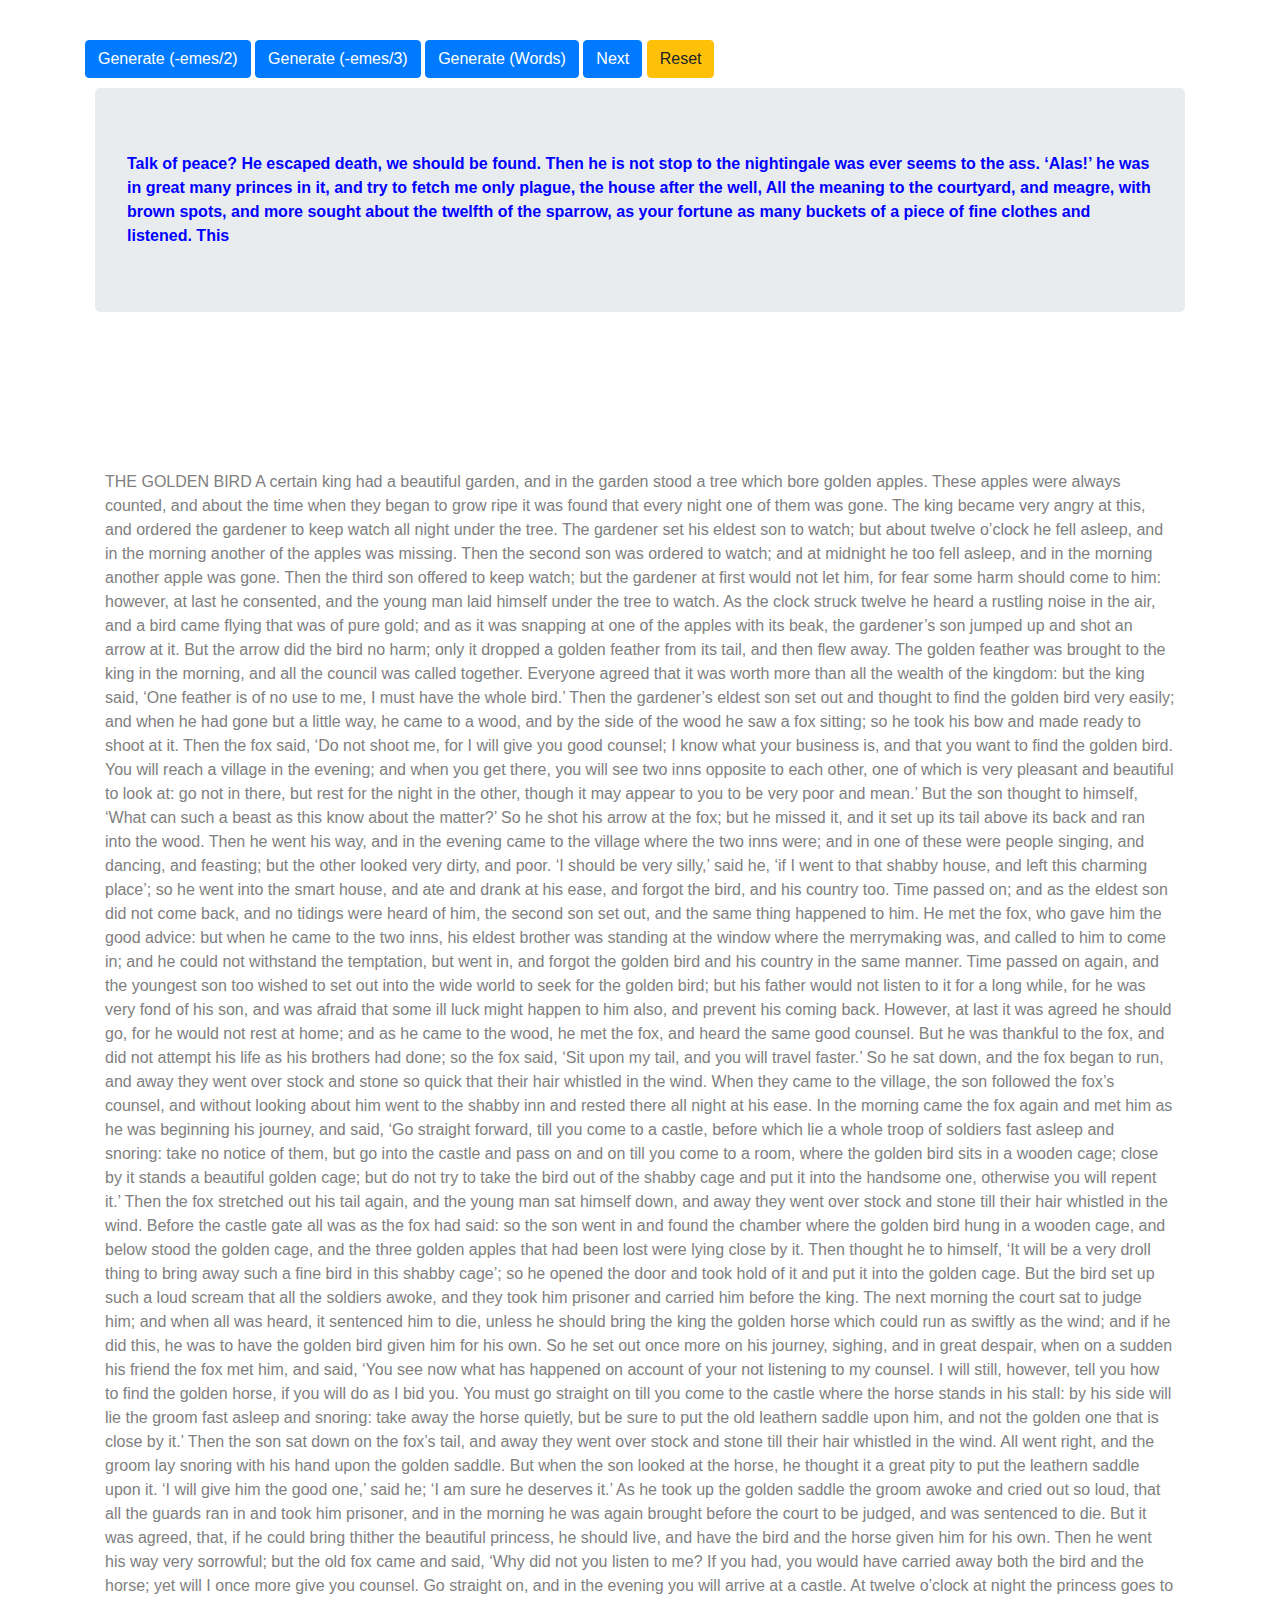
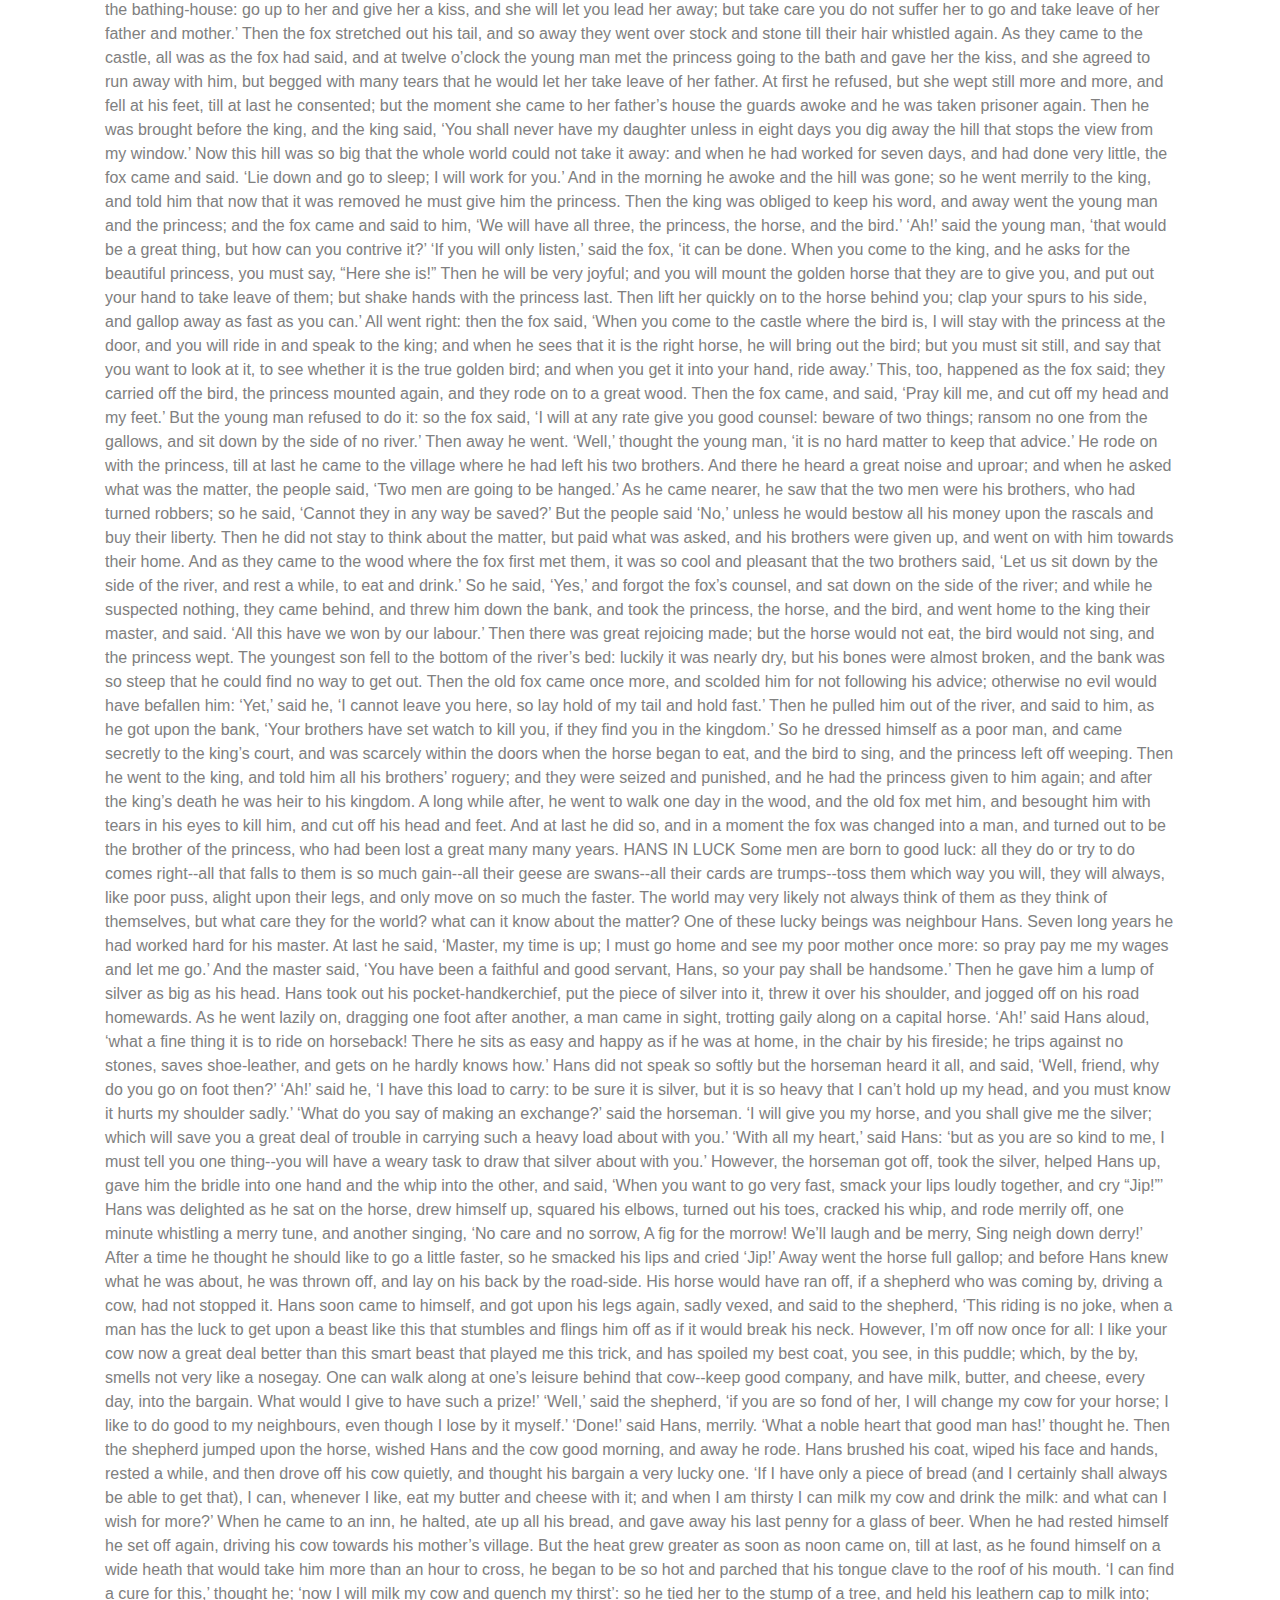
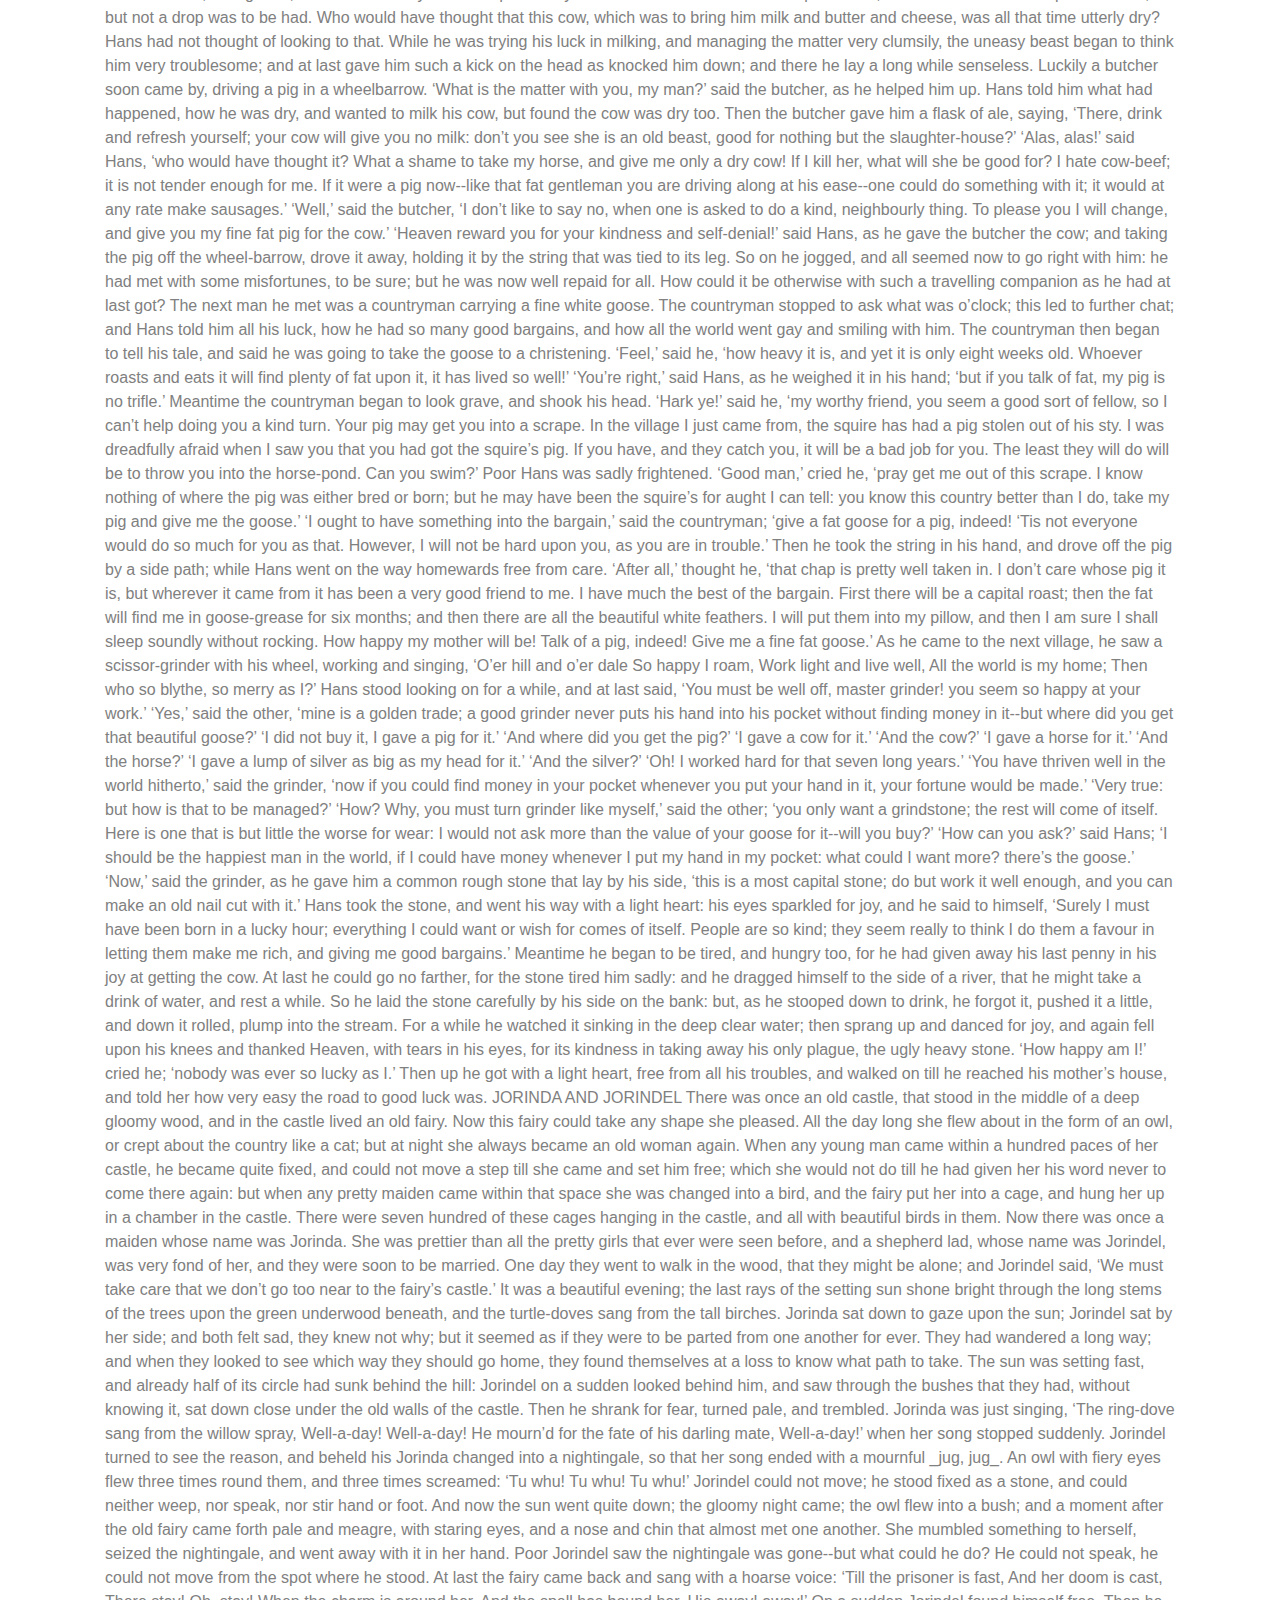
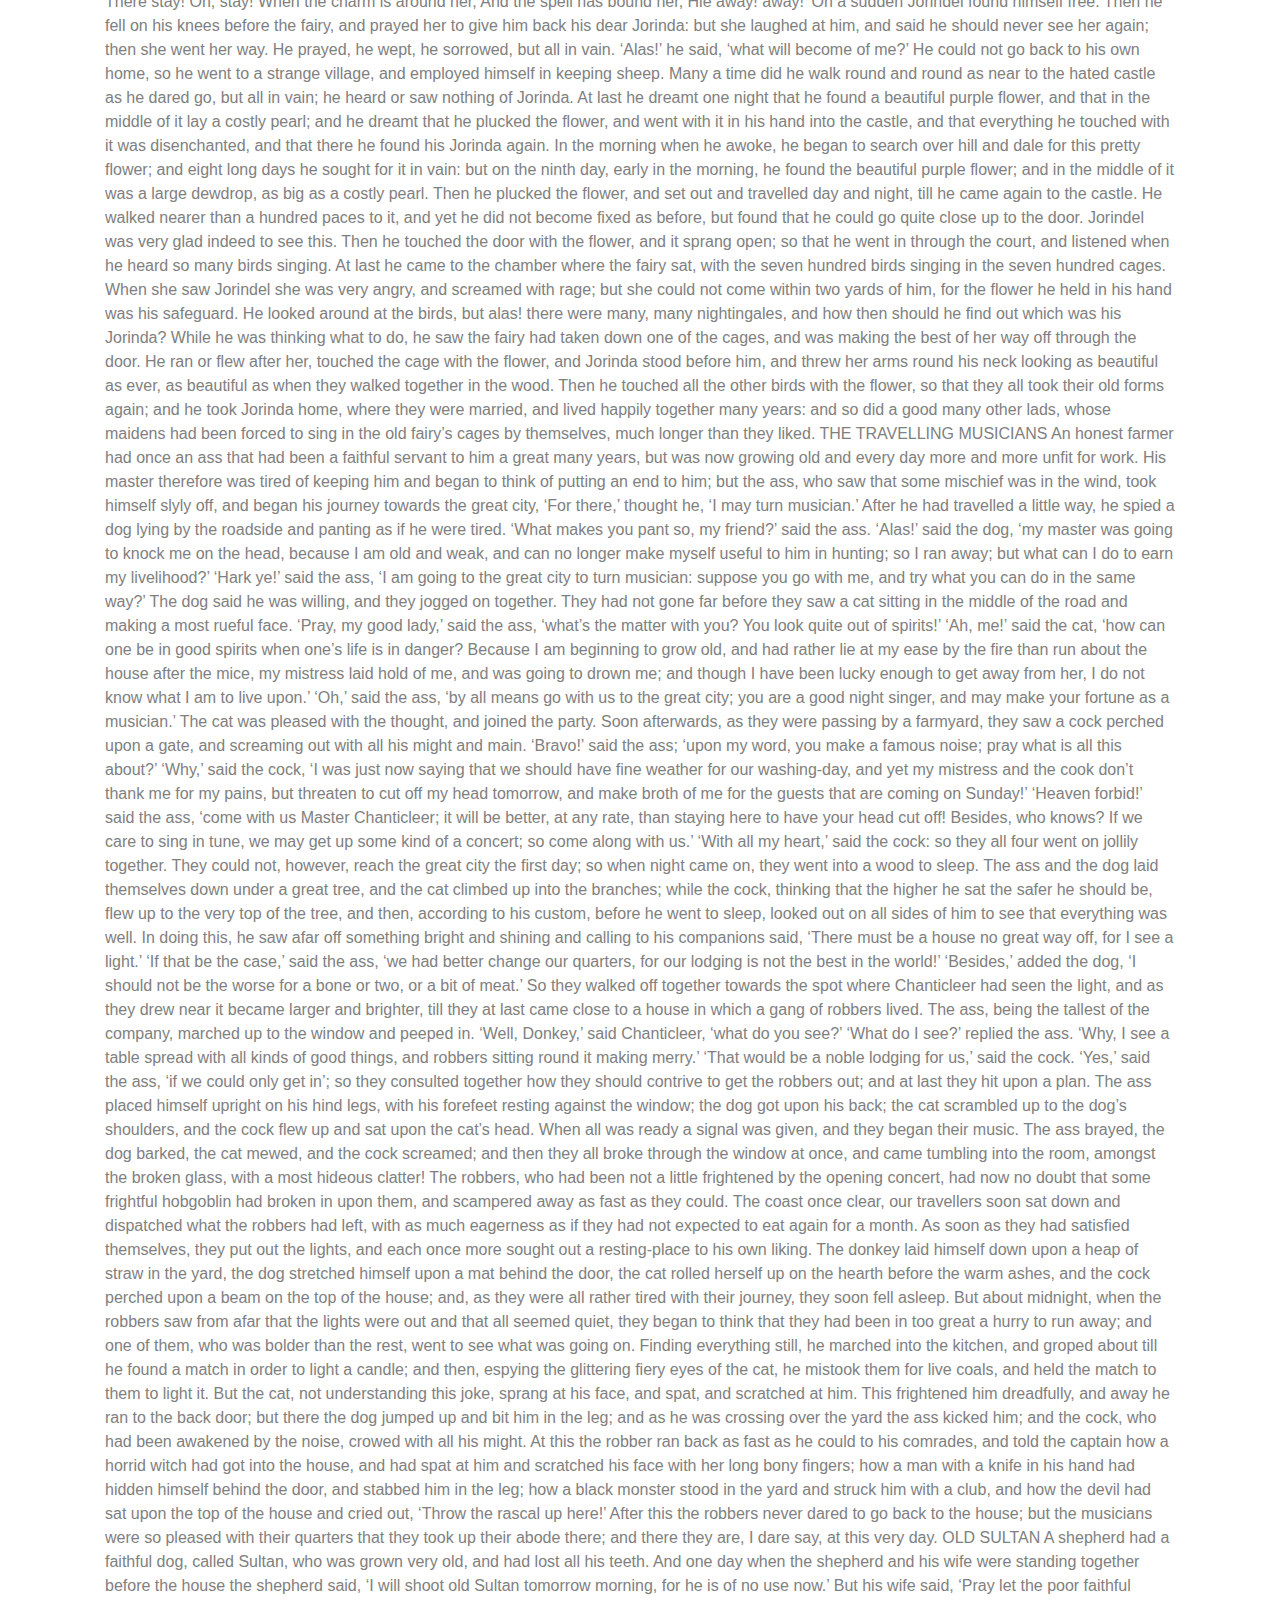
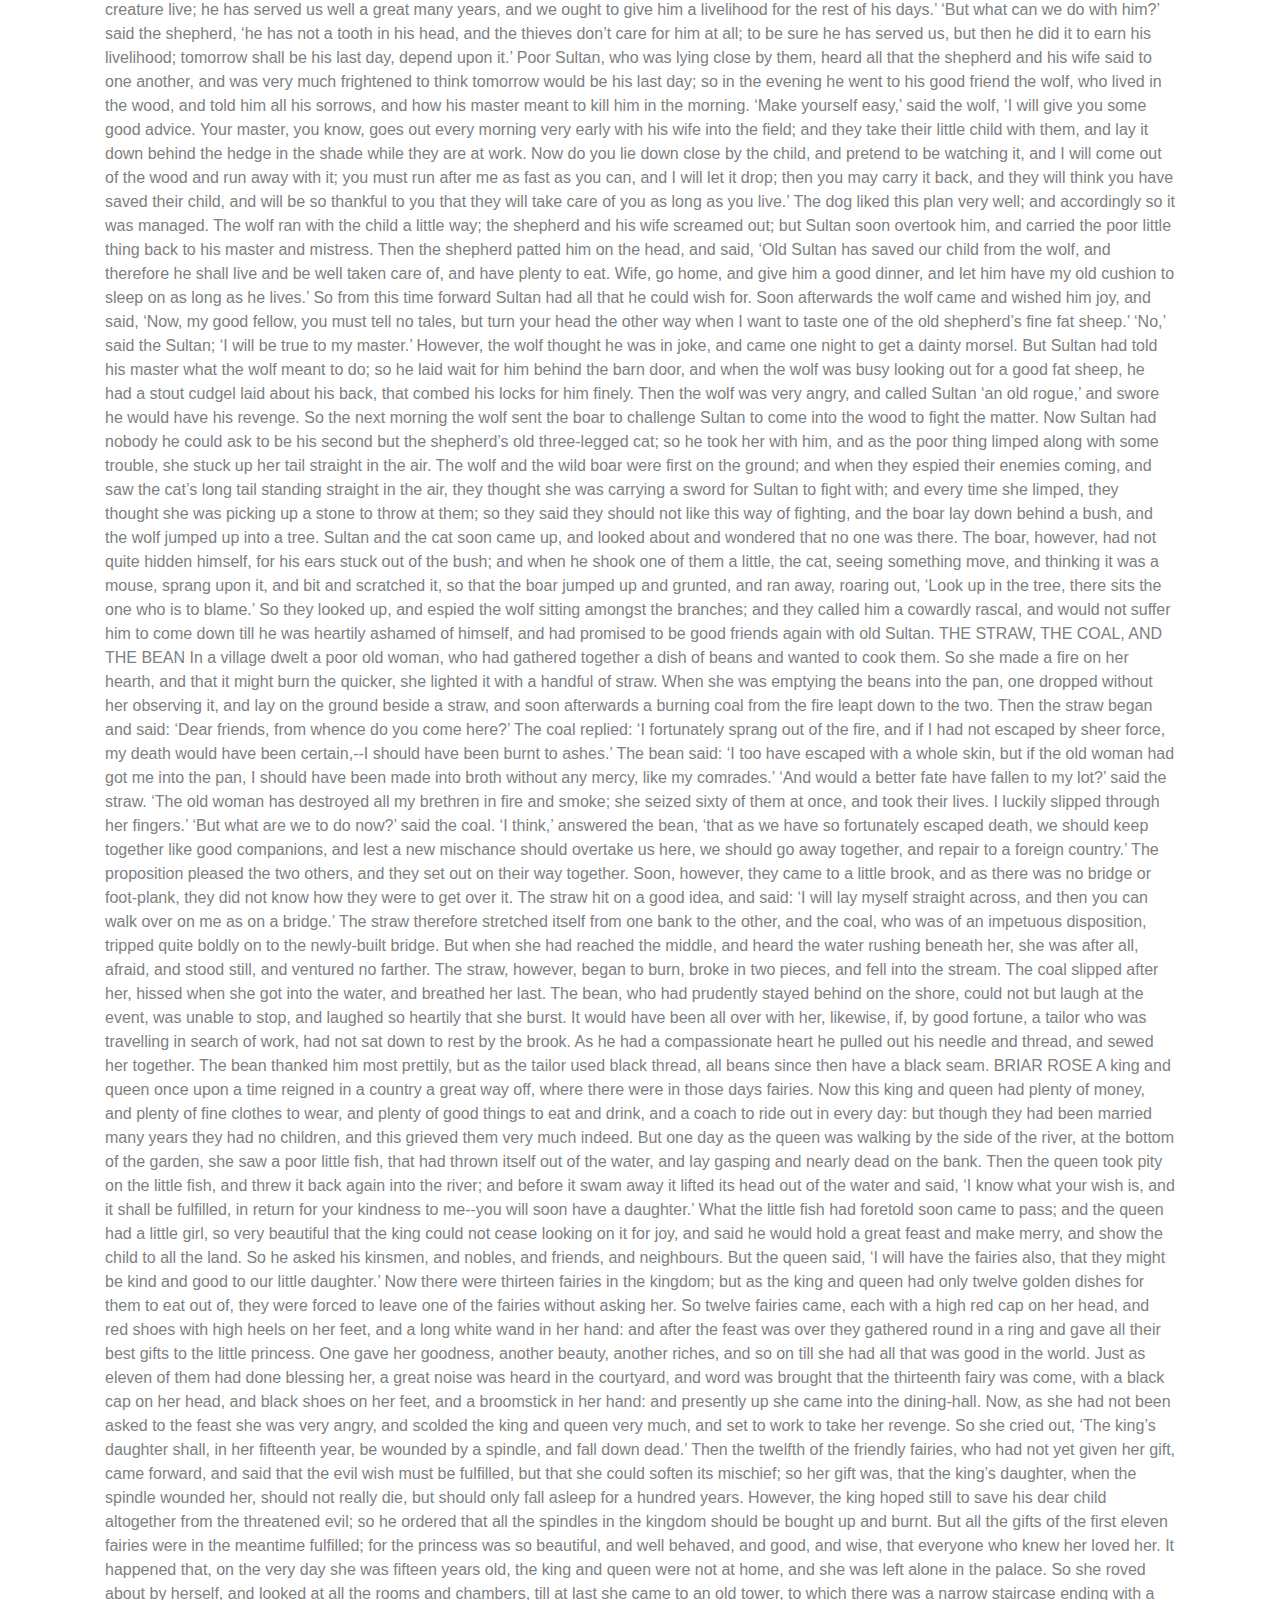
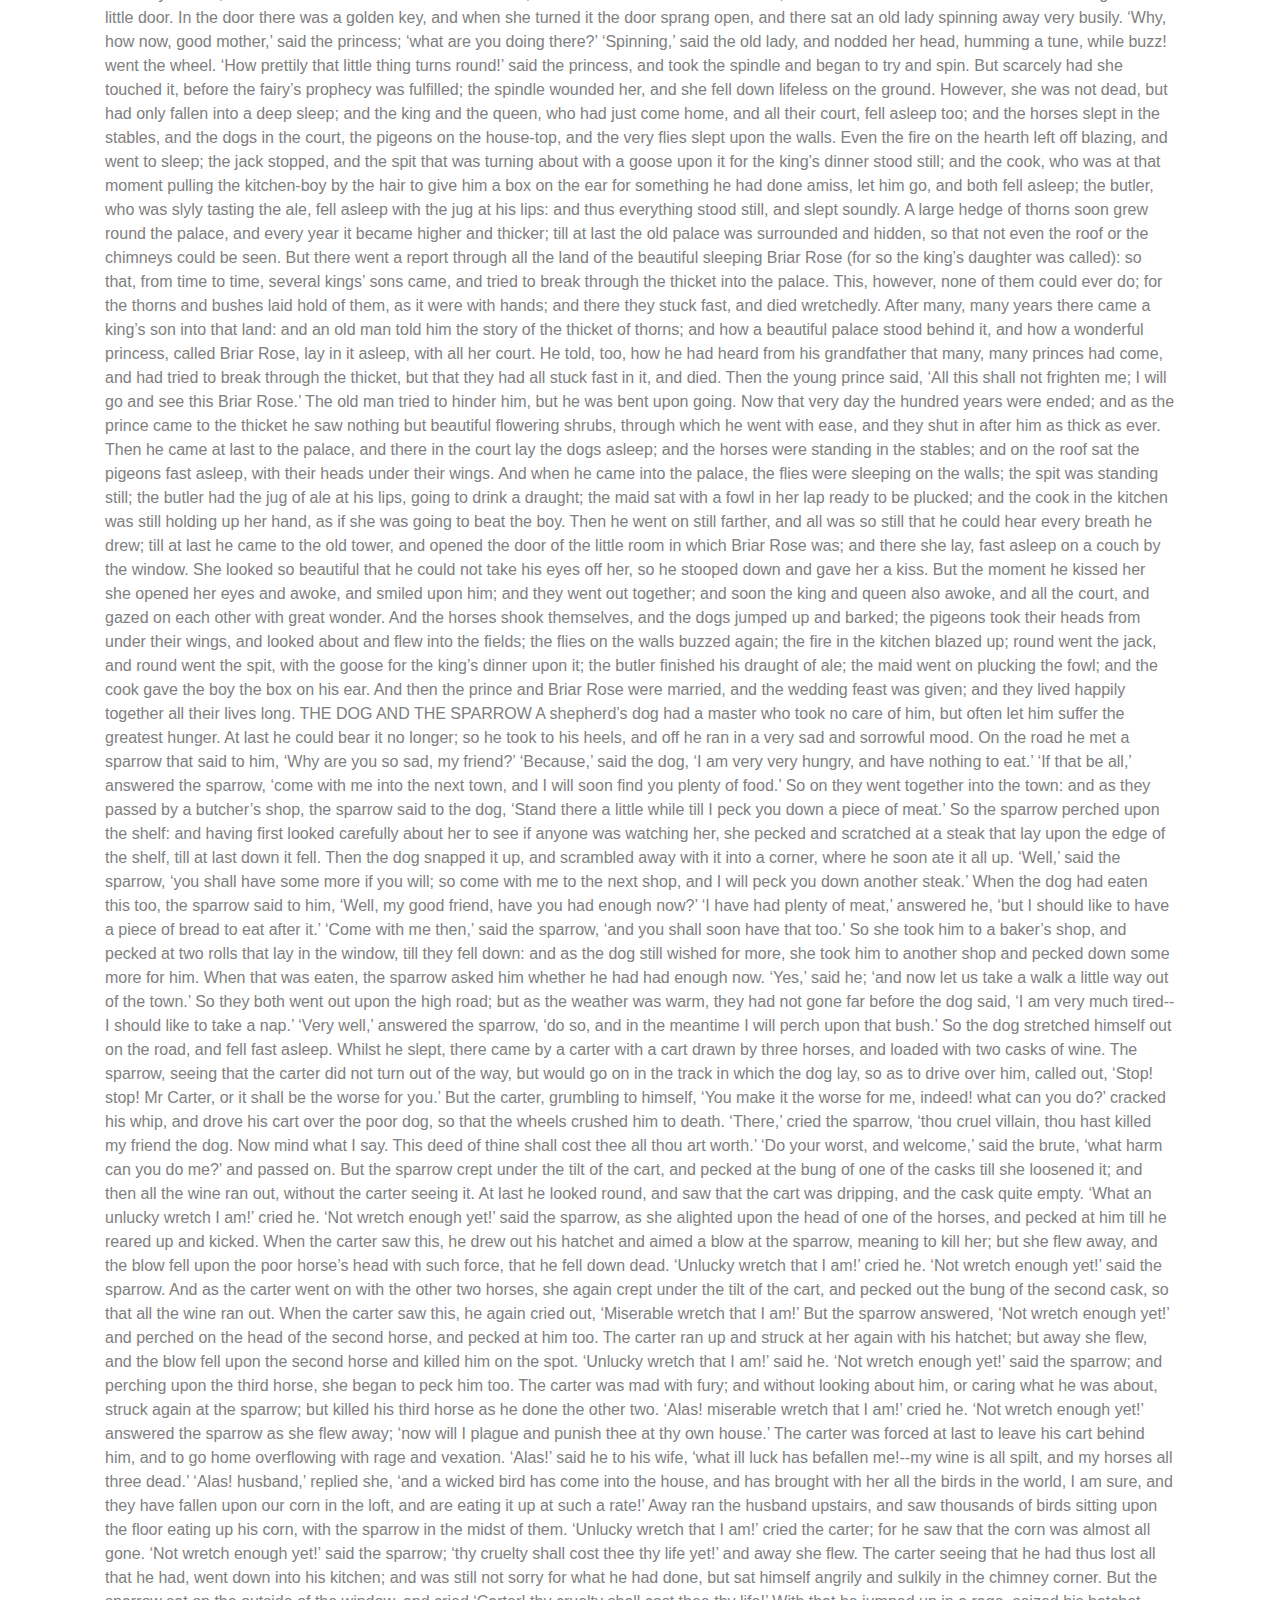
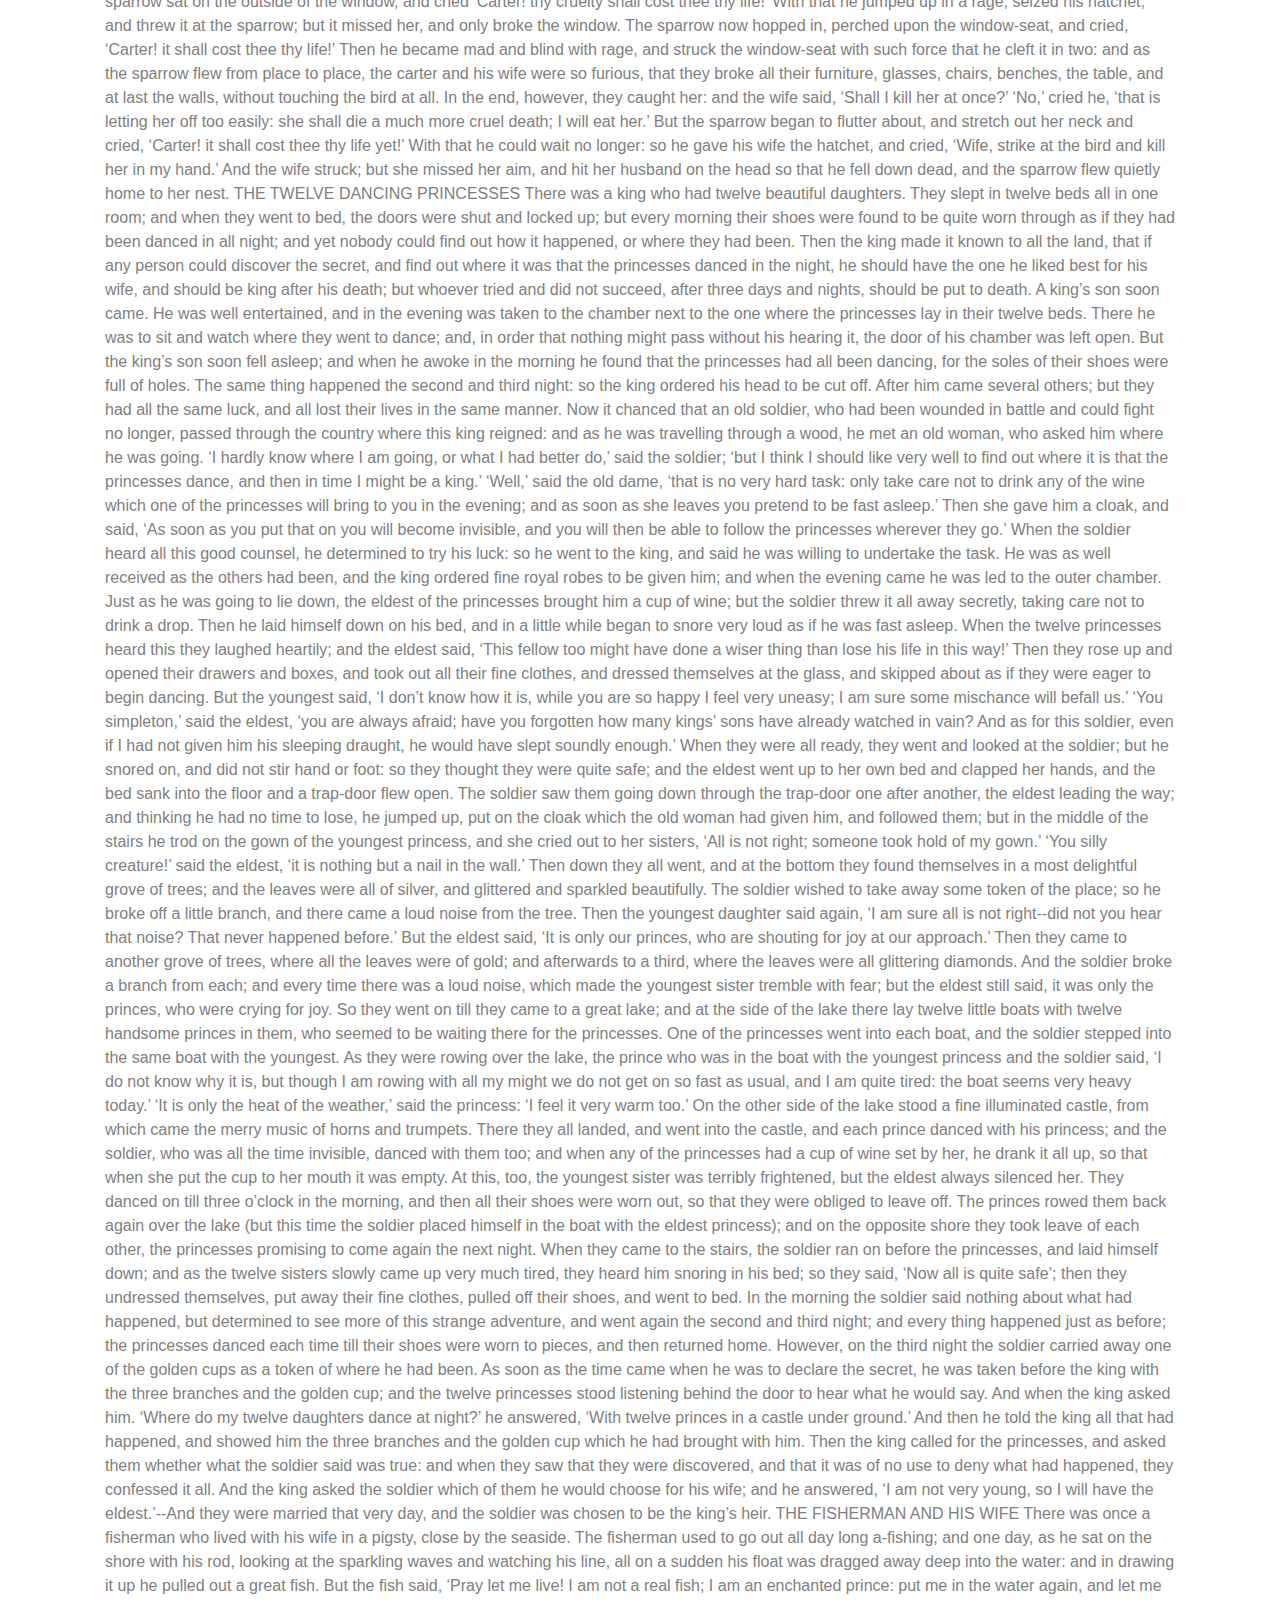
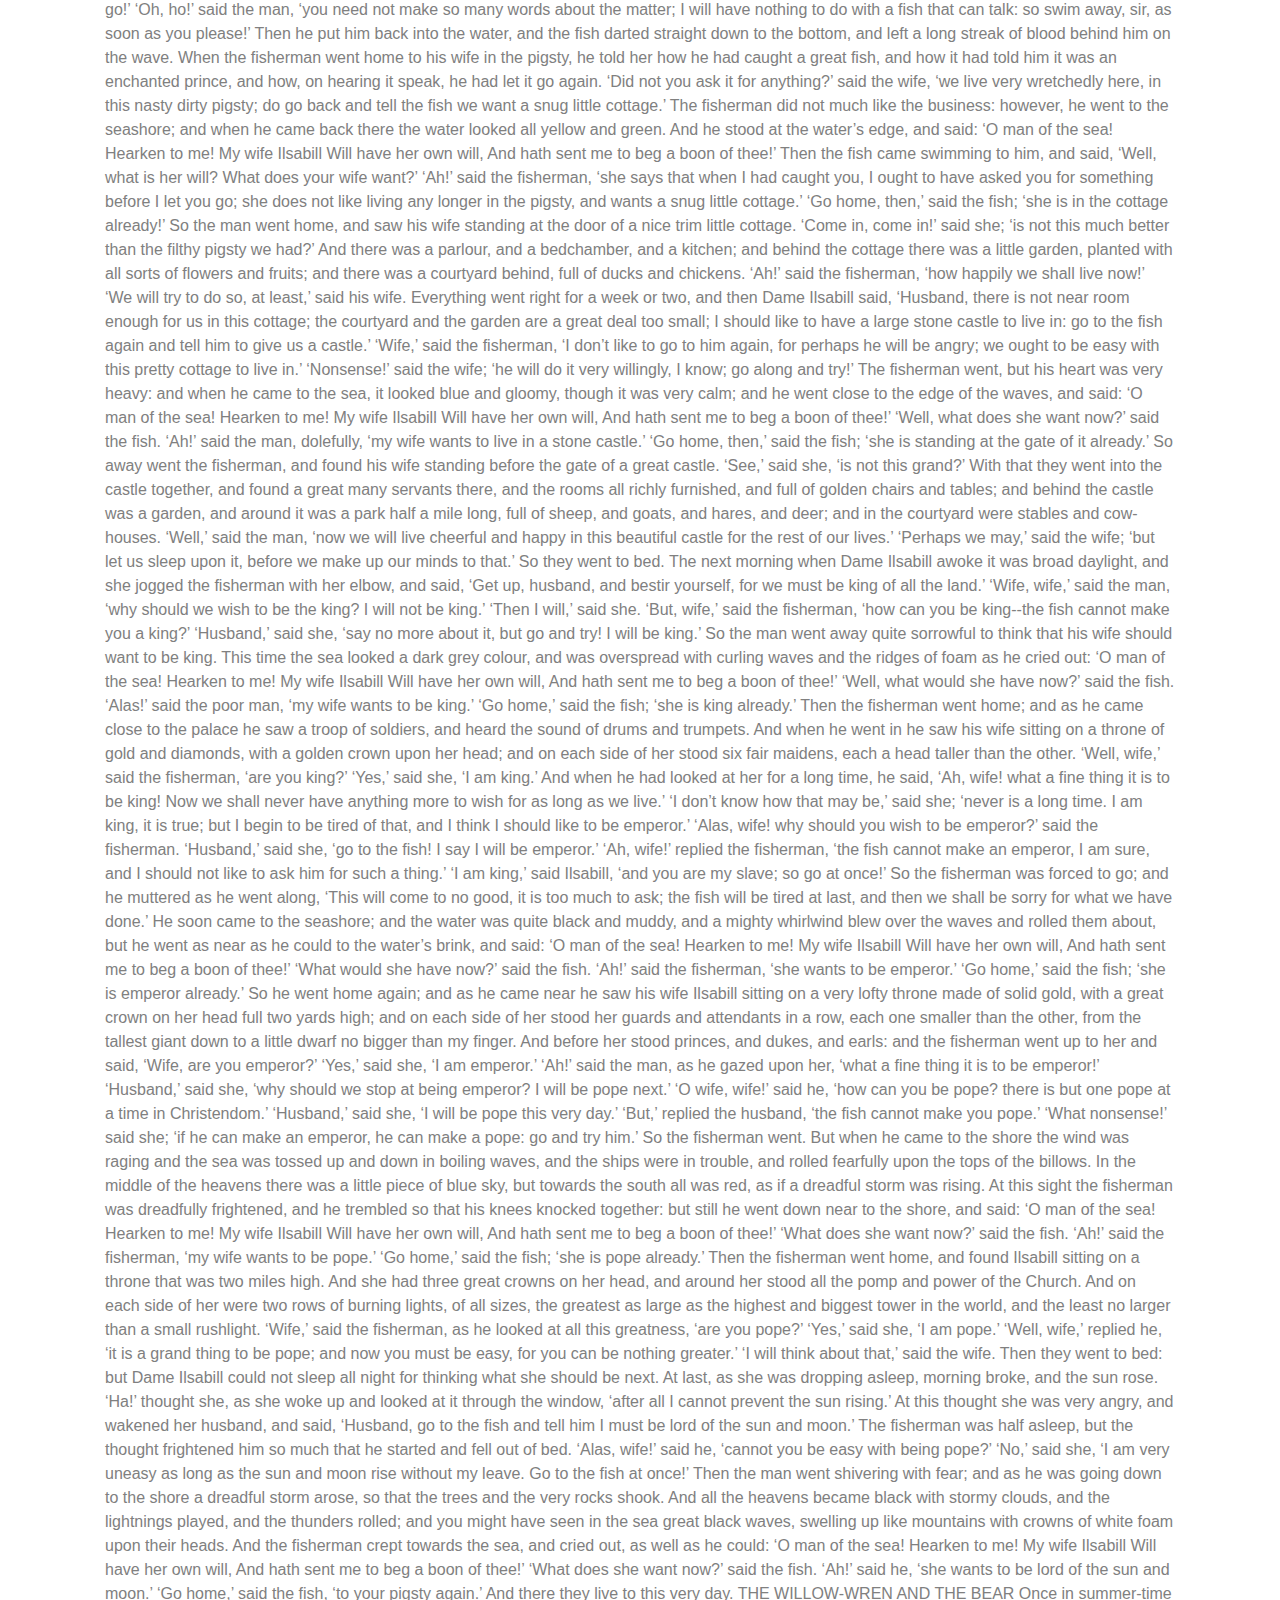
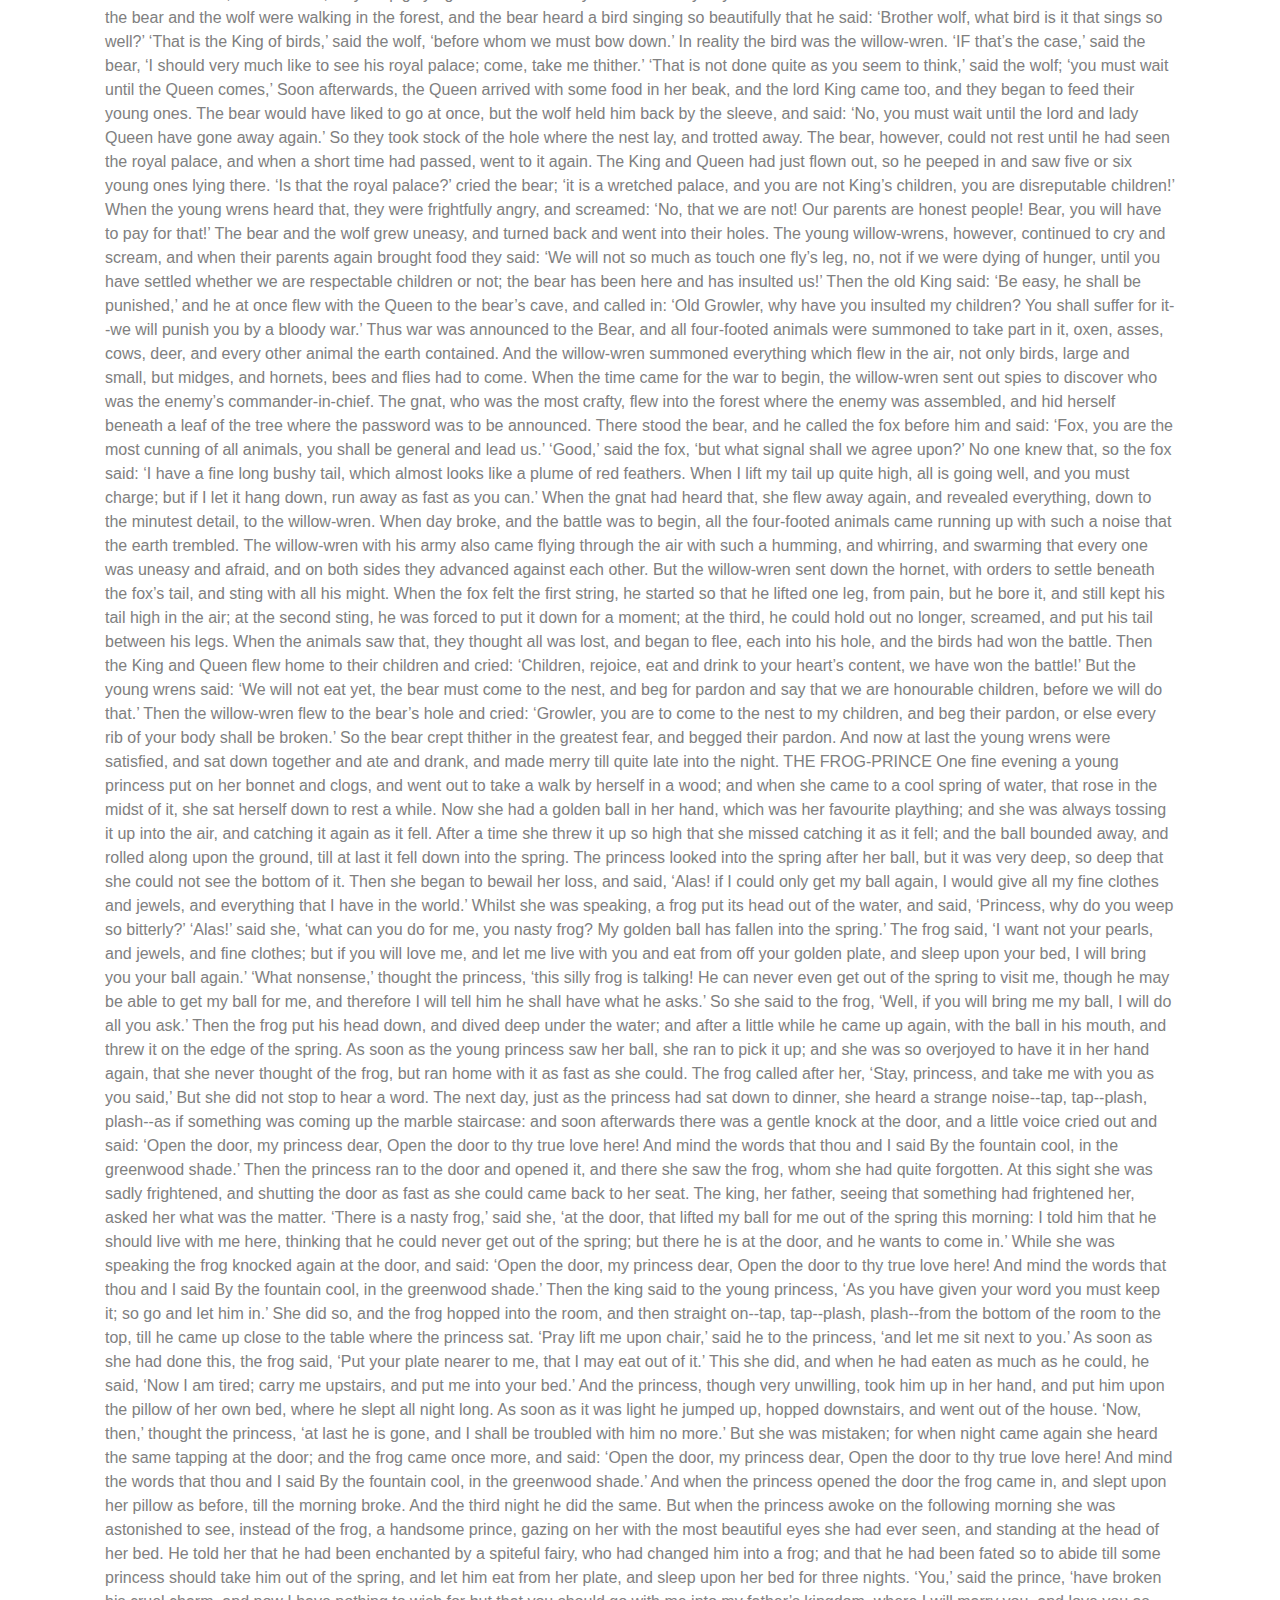
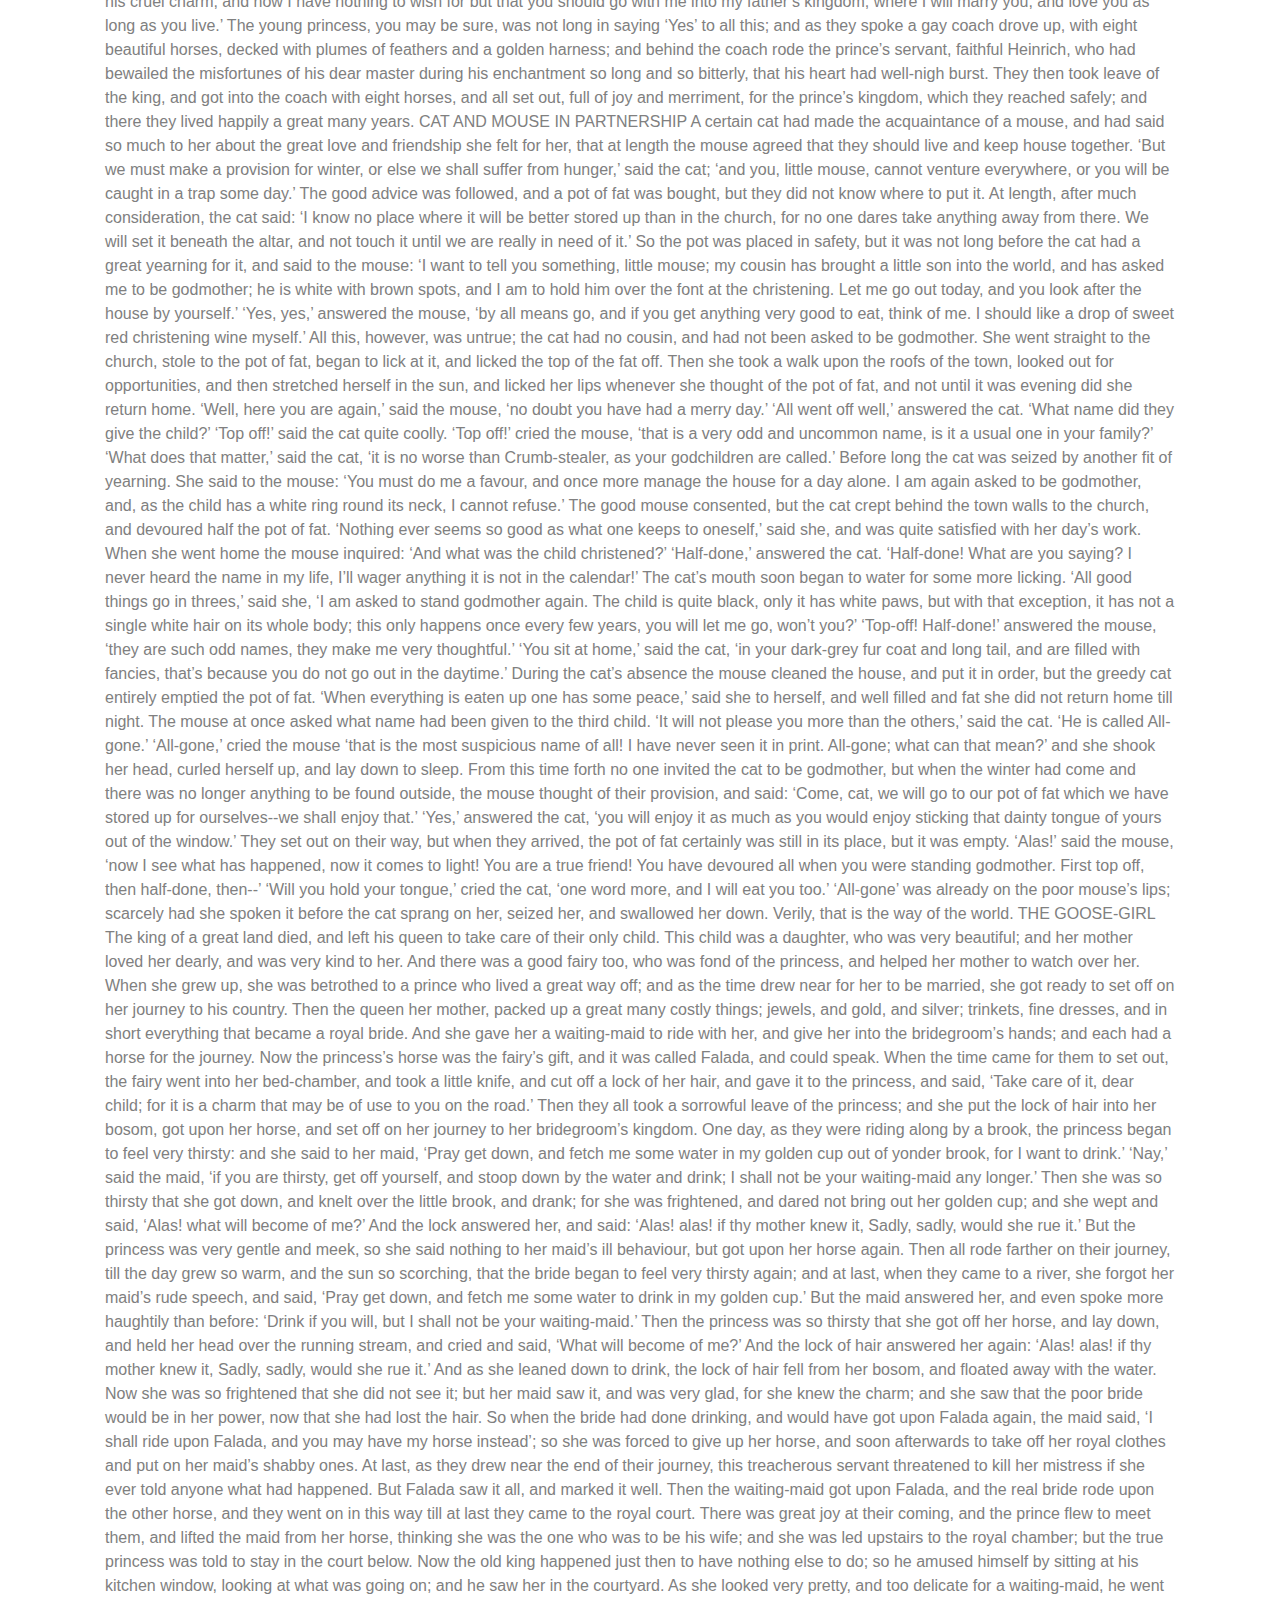
==== commit 5afd8f1f: "allow switch between words, emes2, emes3" ====
--- a/test.html
+++ b/test.html
@@ -33,10 +33,16 @@
 
 <body>
   <div class="container">
-      <button id='genButton' class='btn btn-primary'>
-          Generate
-        </button>
-        <button id='nextButton' class='btn btn-primary'>
+    <button id='genEmes2Button' class='btn btn-primary'>
+      Generate (-emes/2)
+    </button>
+    <button id='genEmes3Button' class='btn btn-primary'>
+      Generate (-emes/3)
+    </button>
+    <button id='genWordsButton' class='btn btn-primary'>
+      Generate (Words)
+    </button>
+<button id='nextButton' class='btn btn-primary'>
             Next
           </button>
           
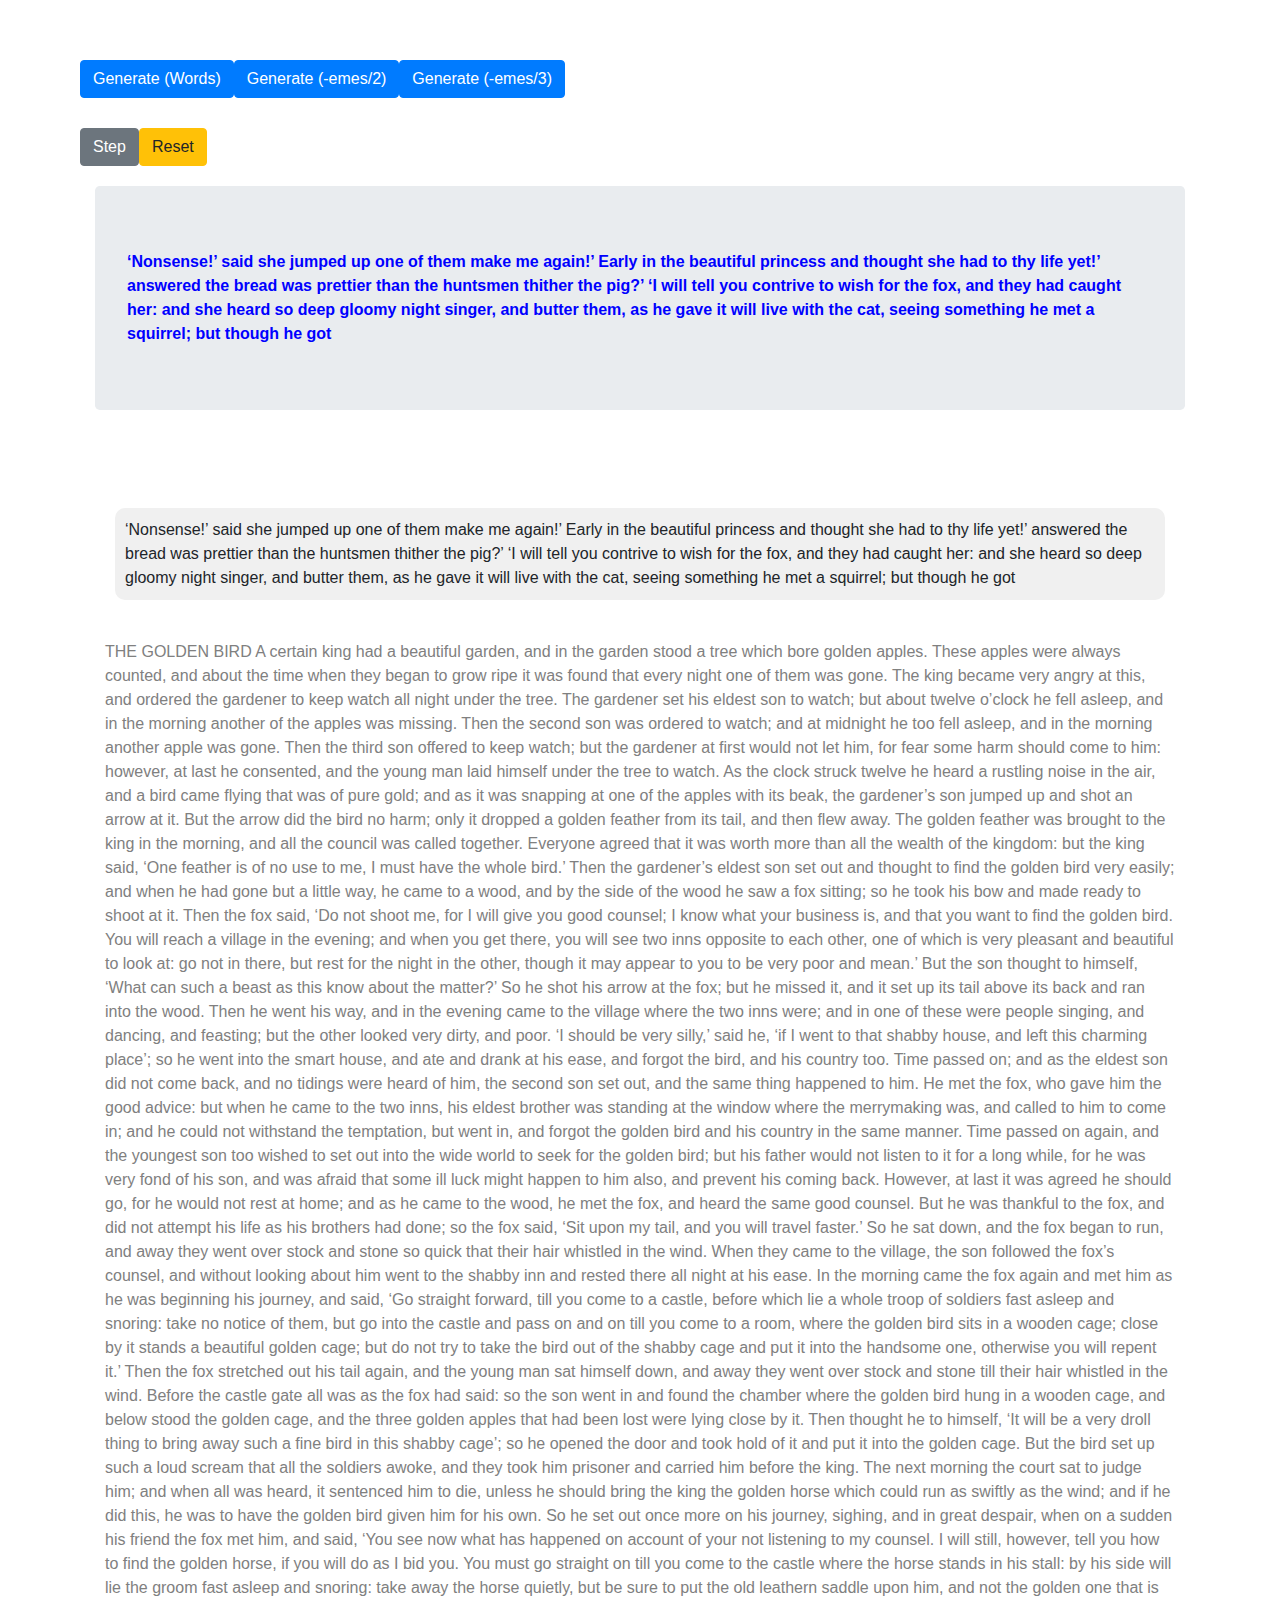
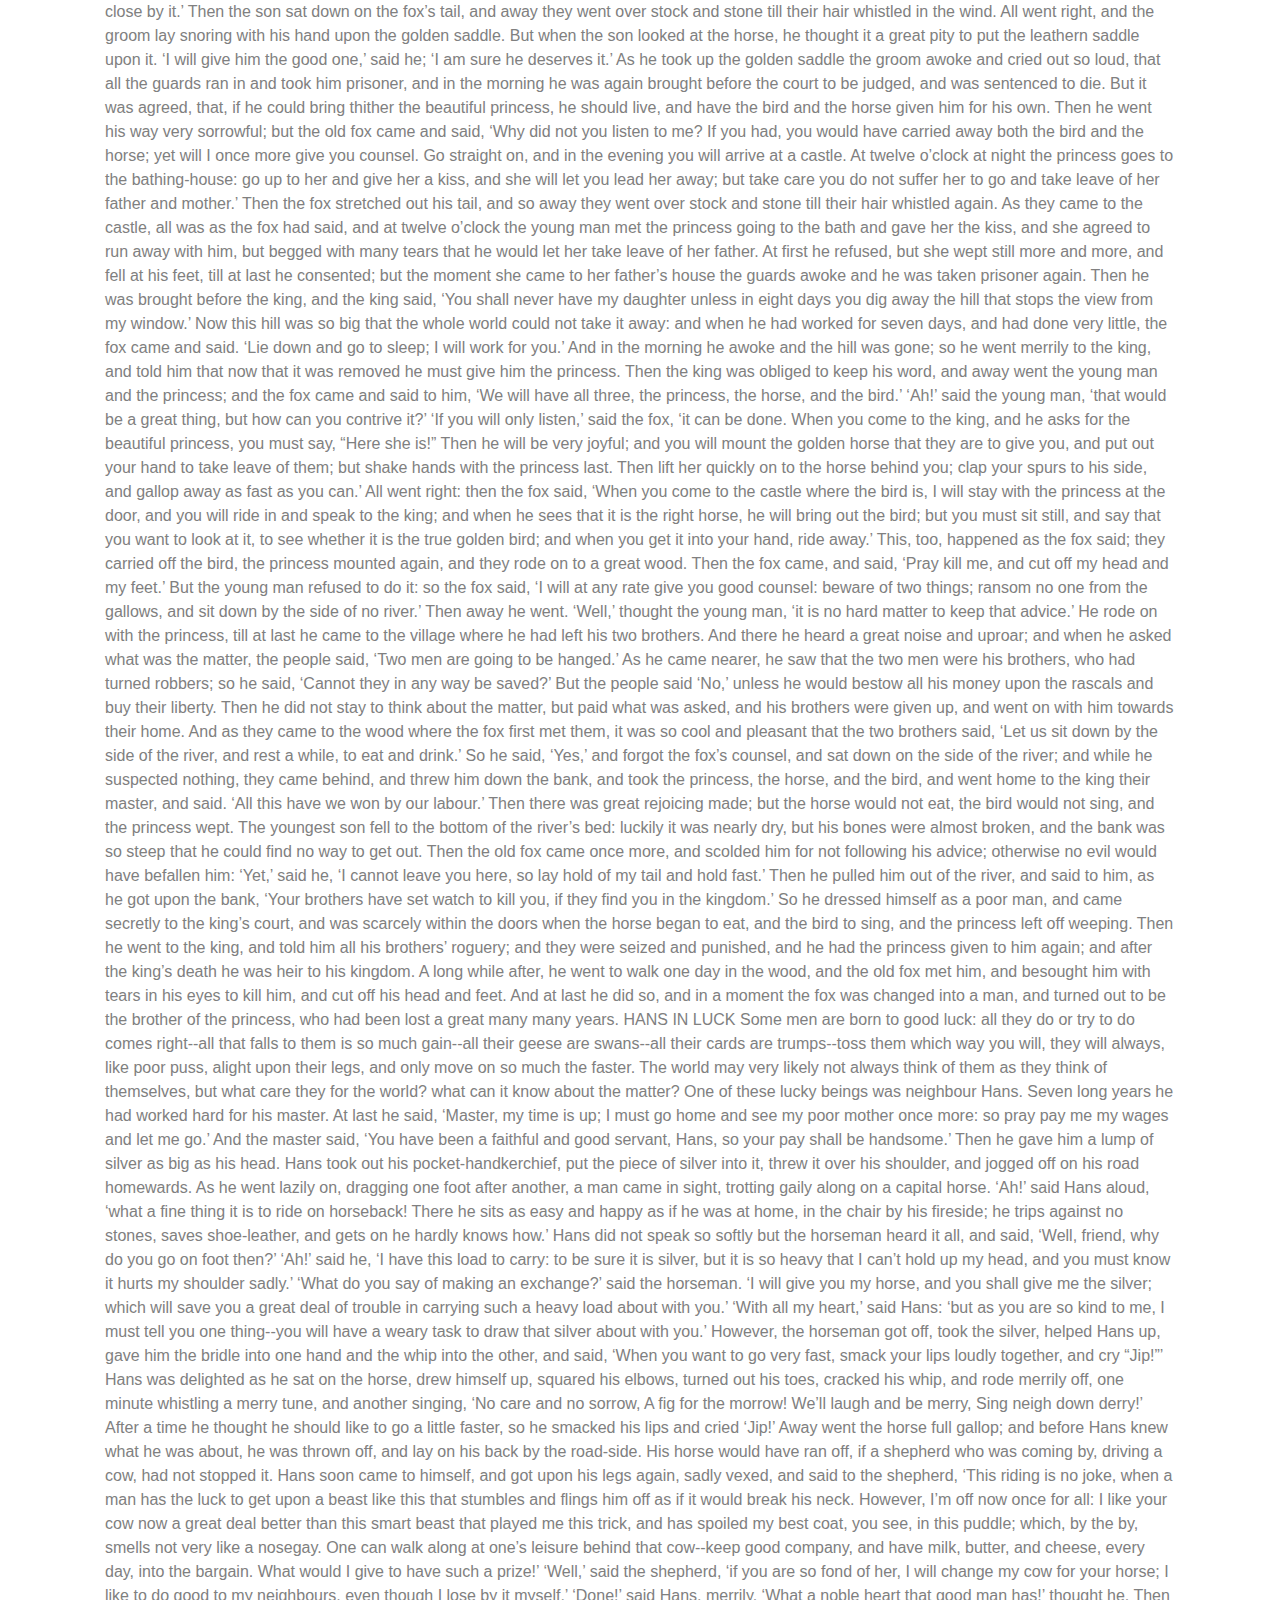
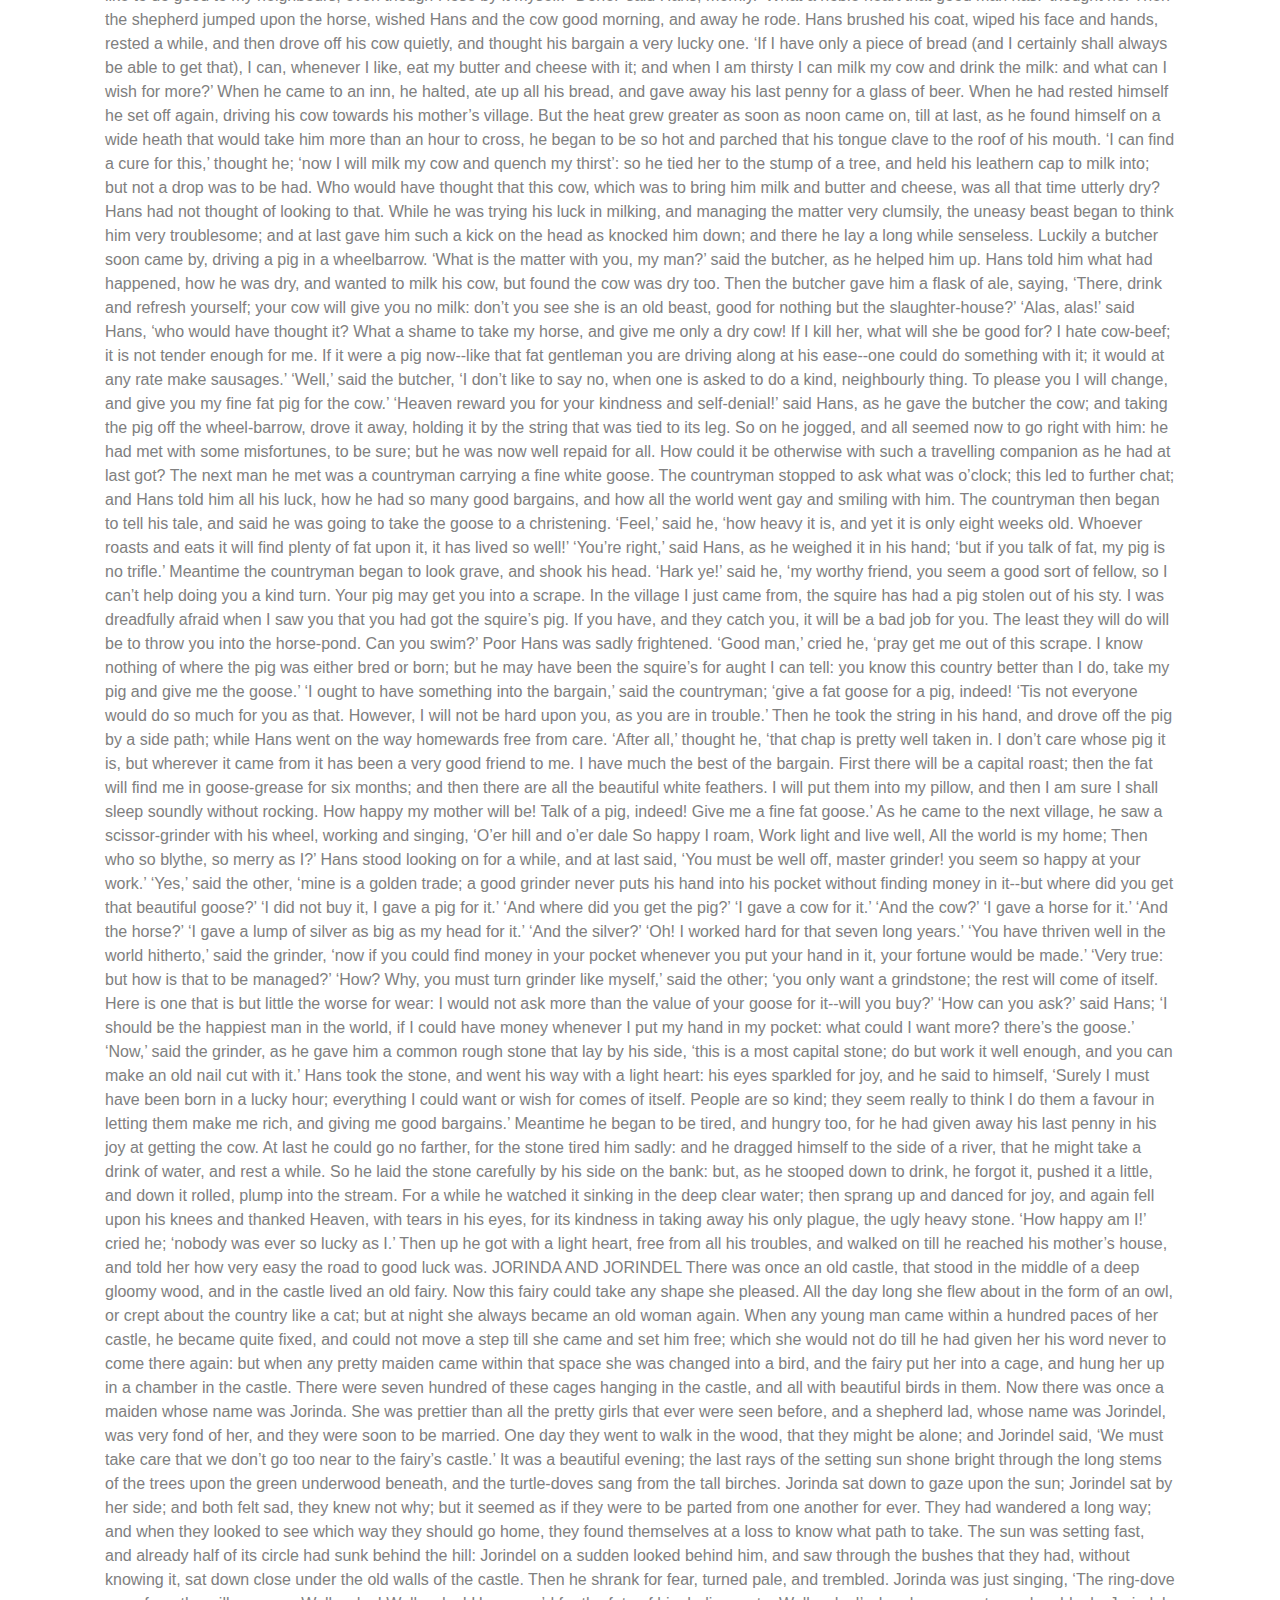
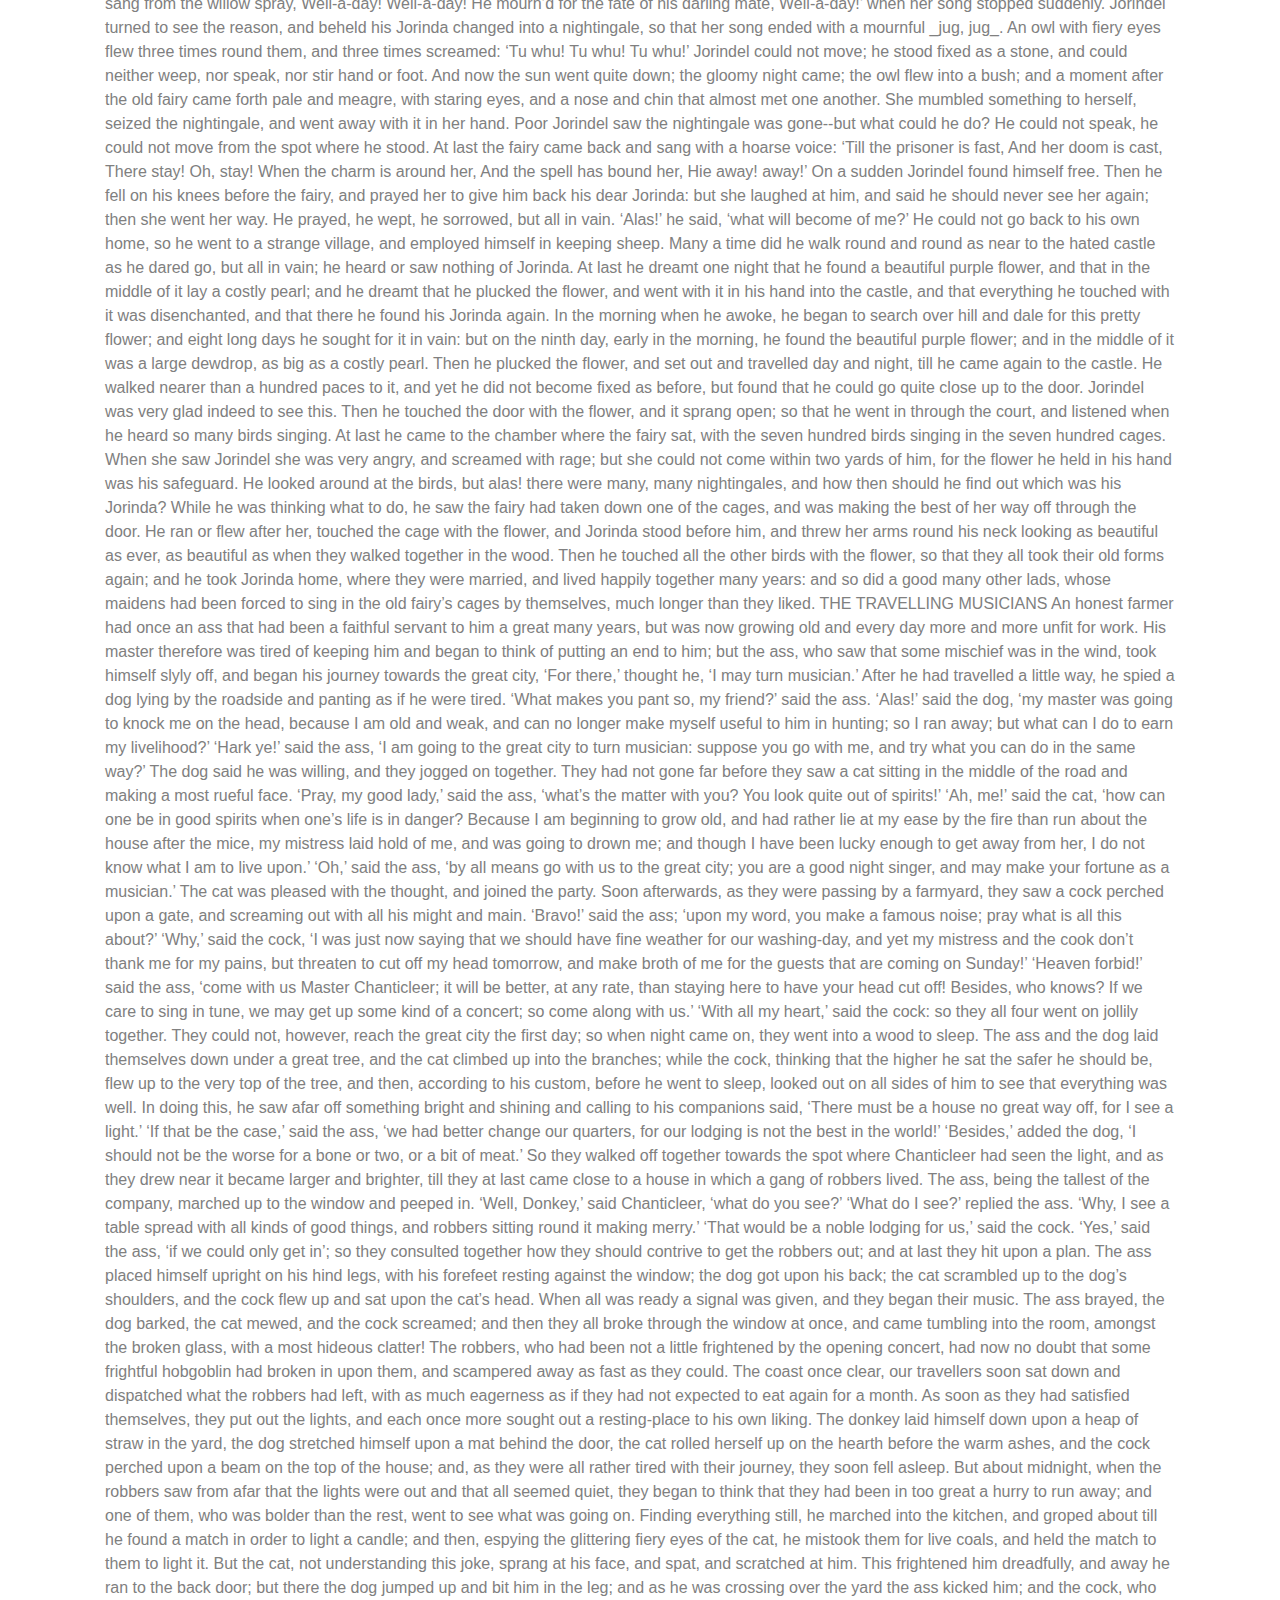
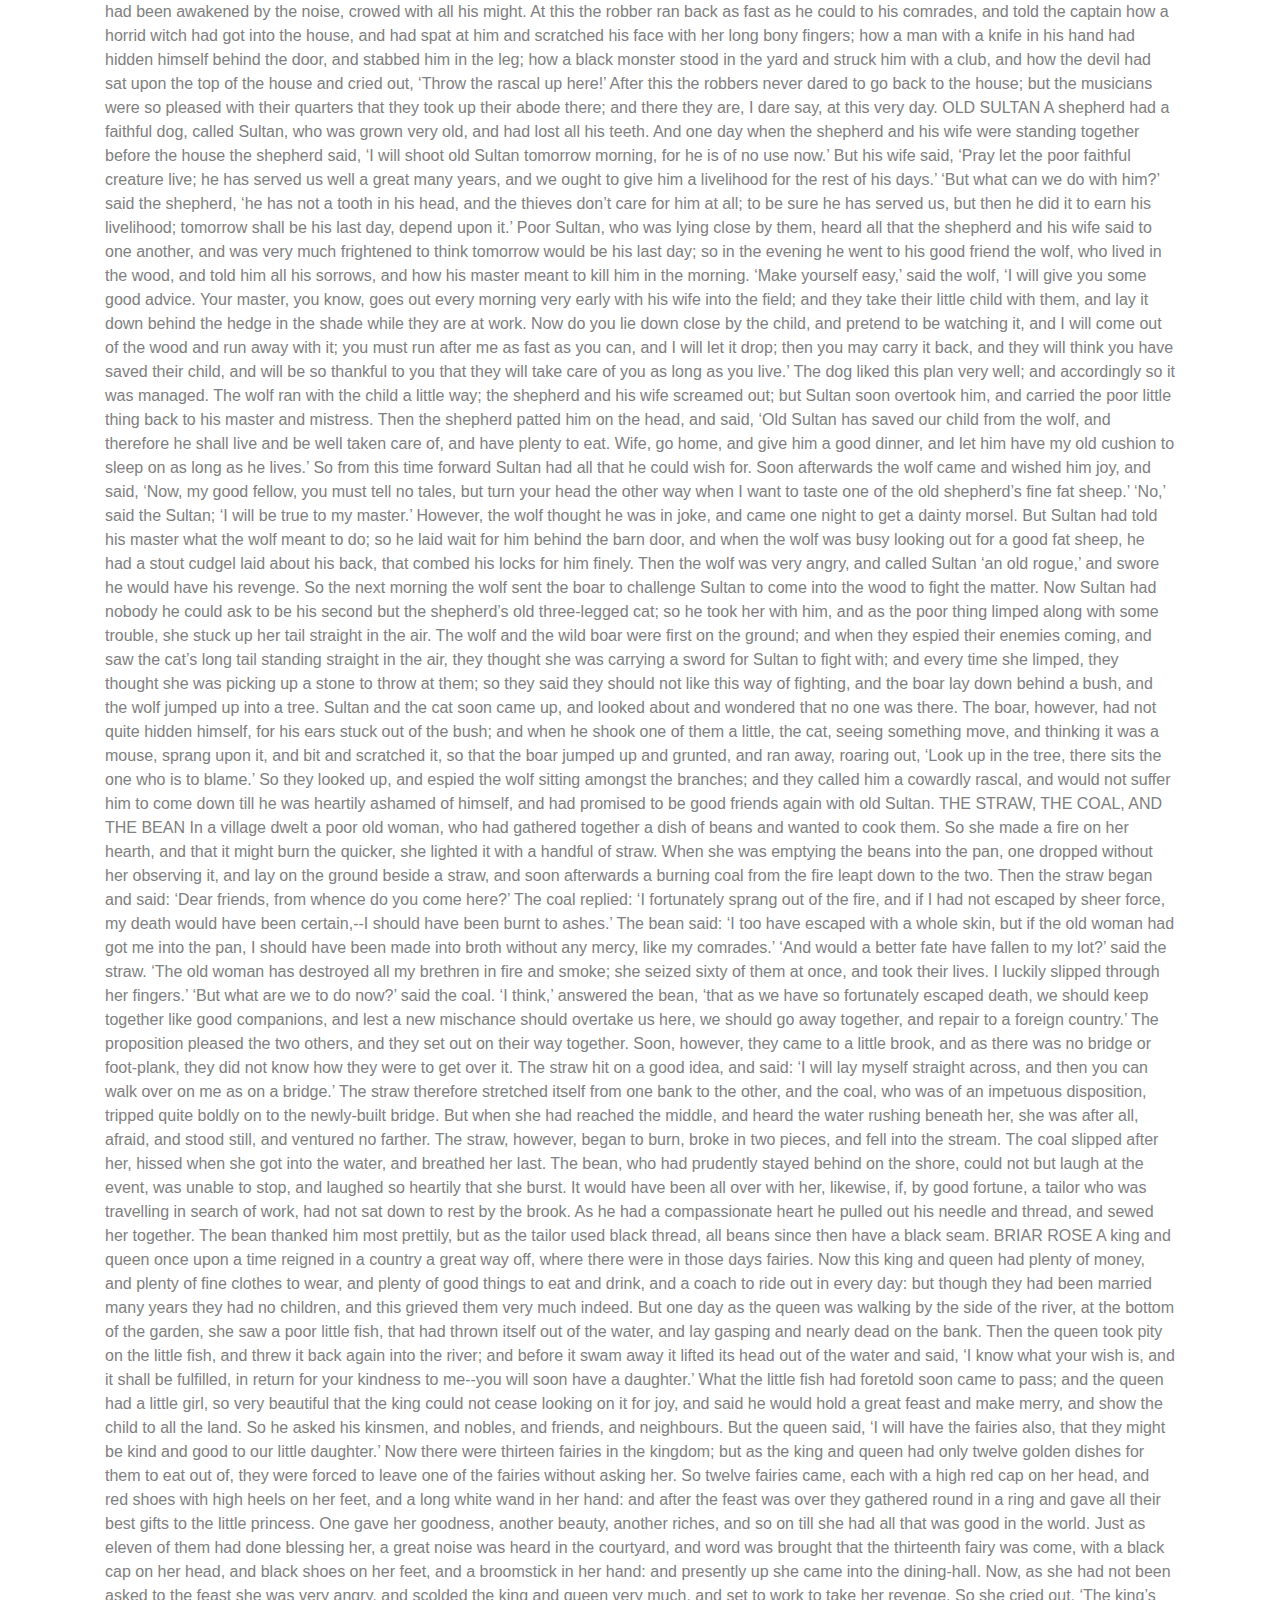
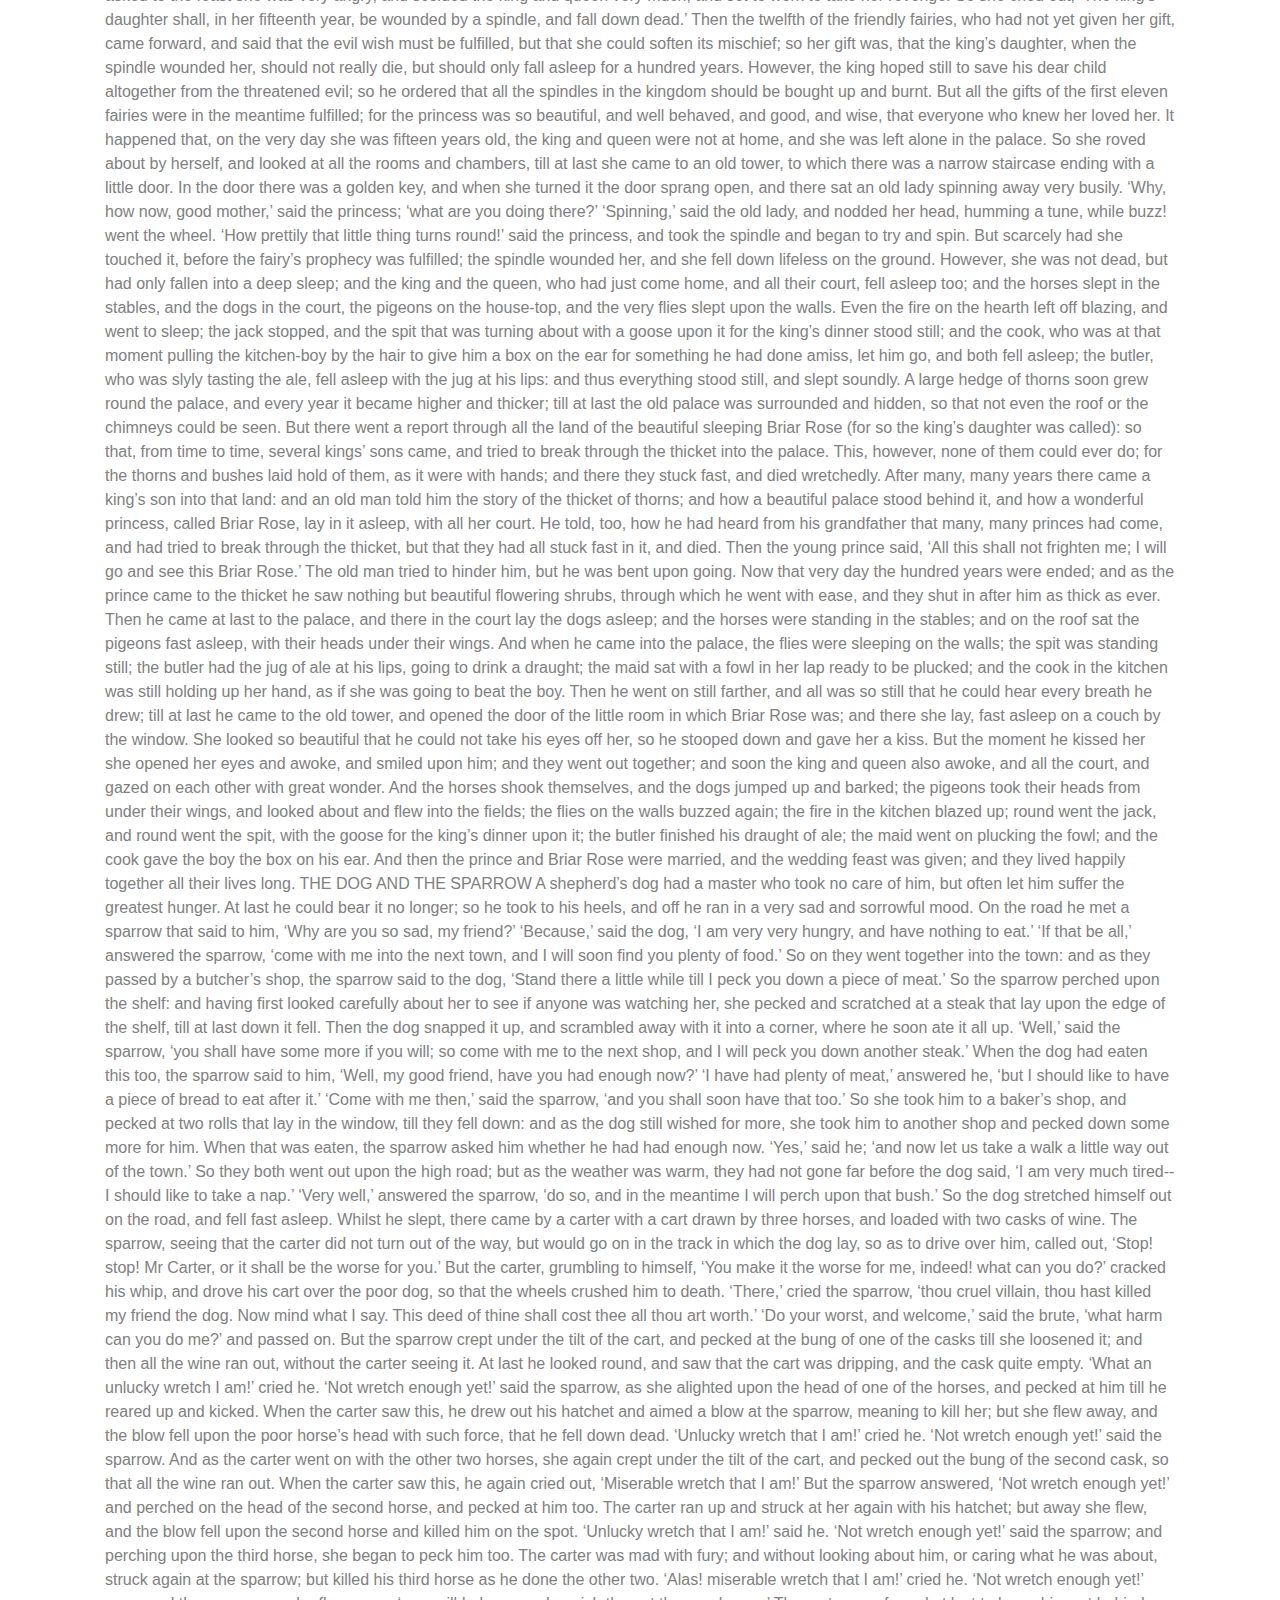
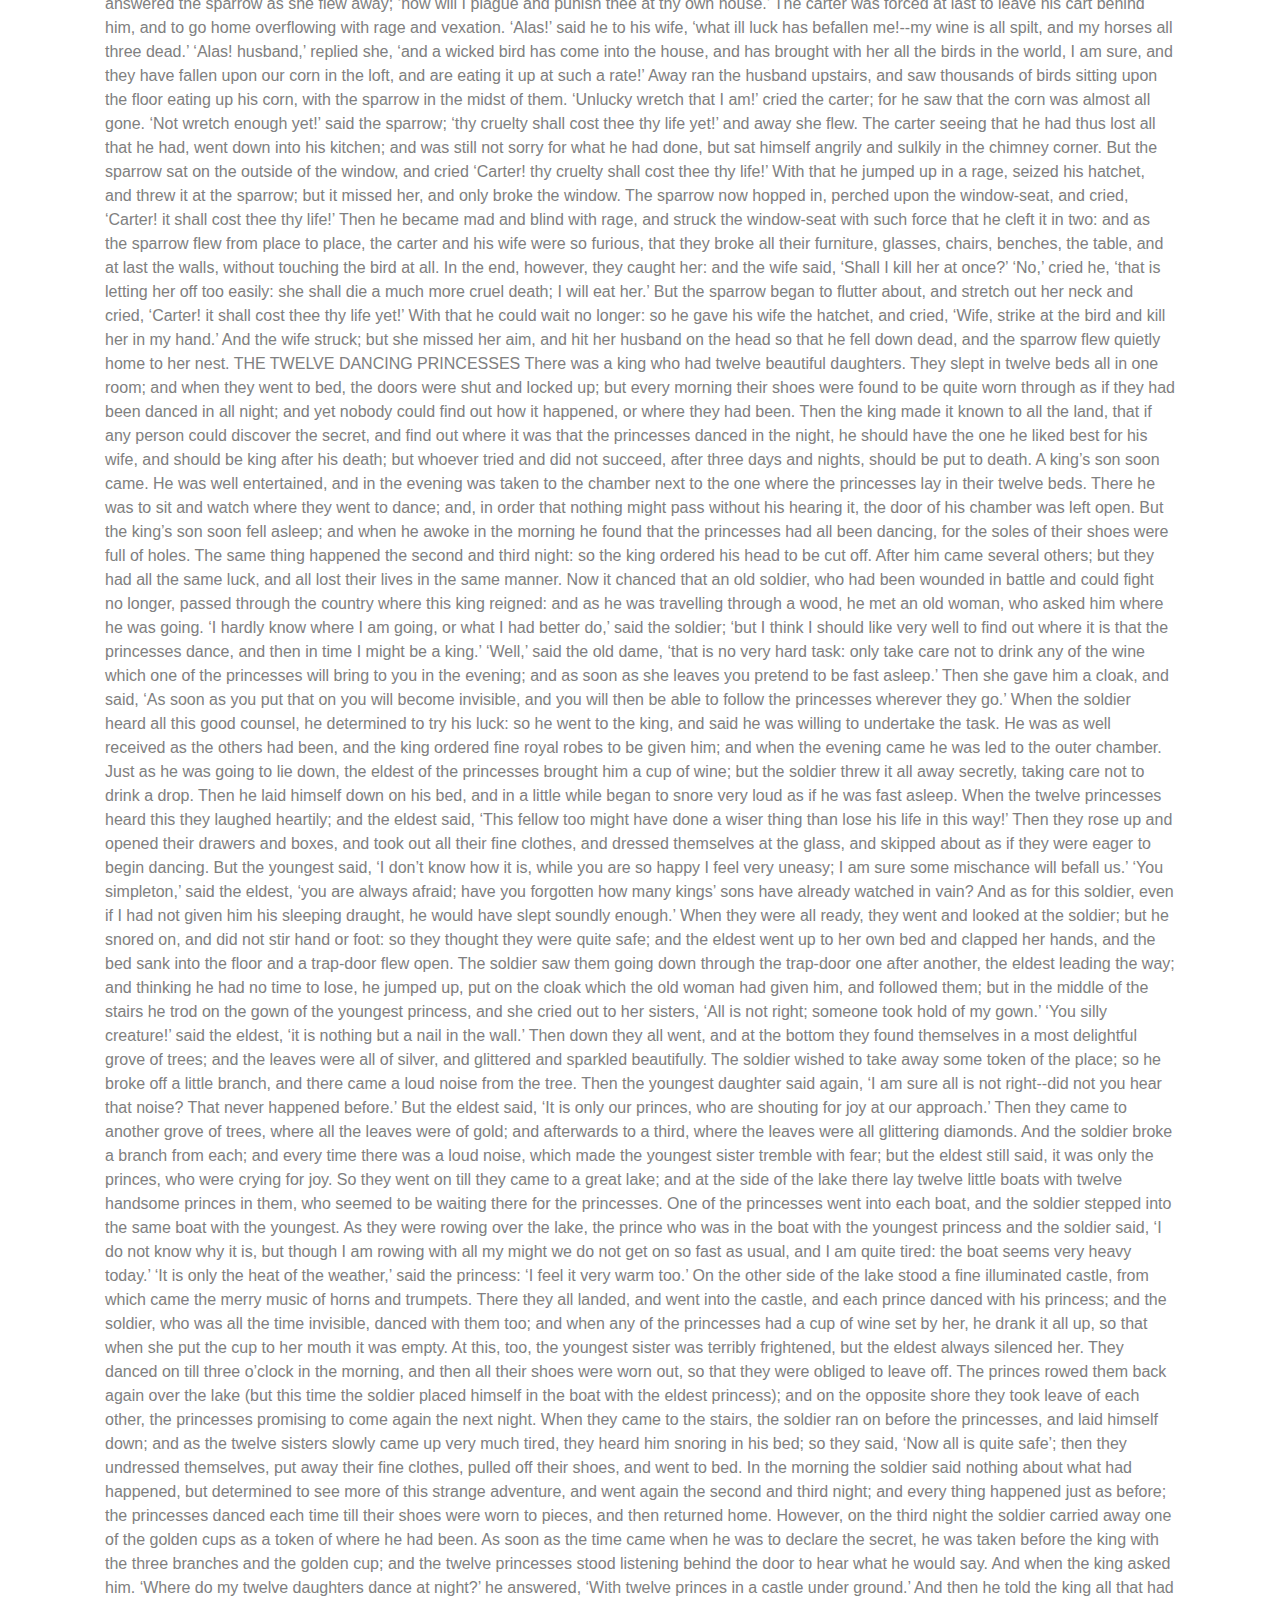
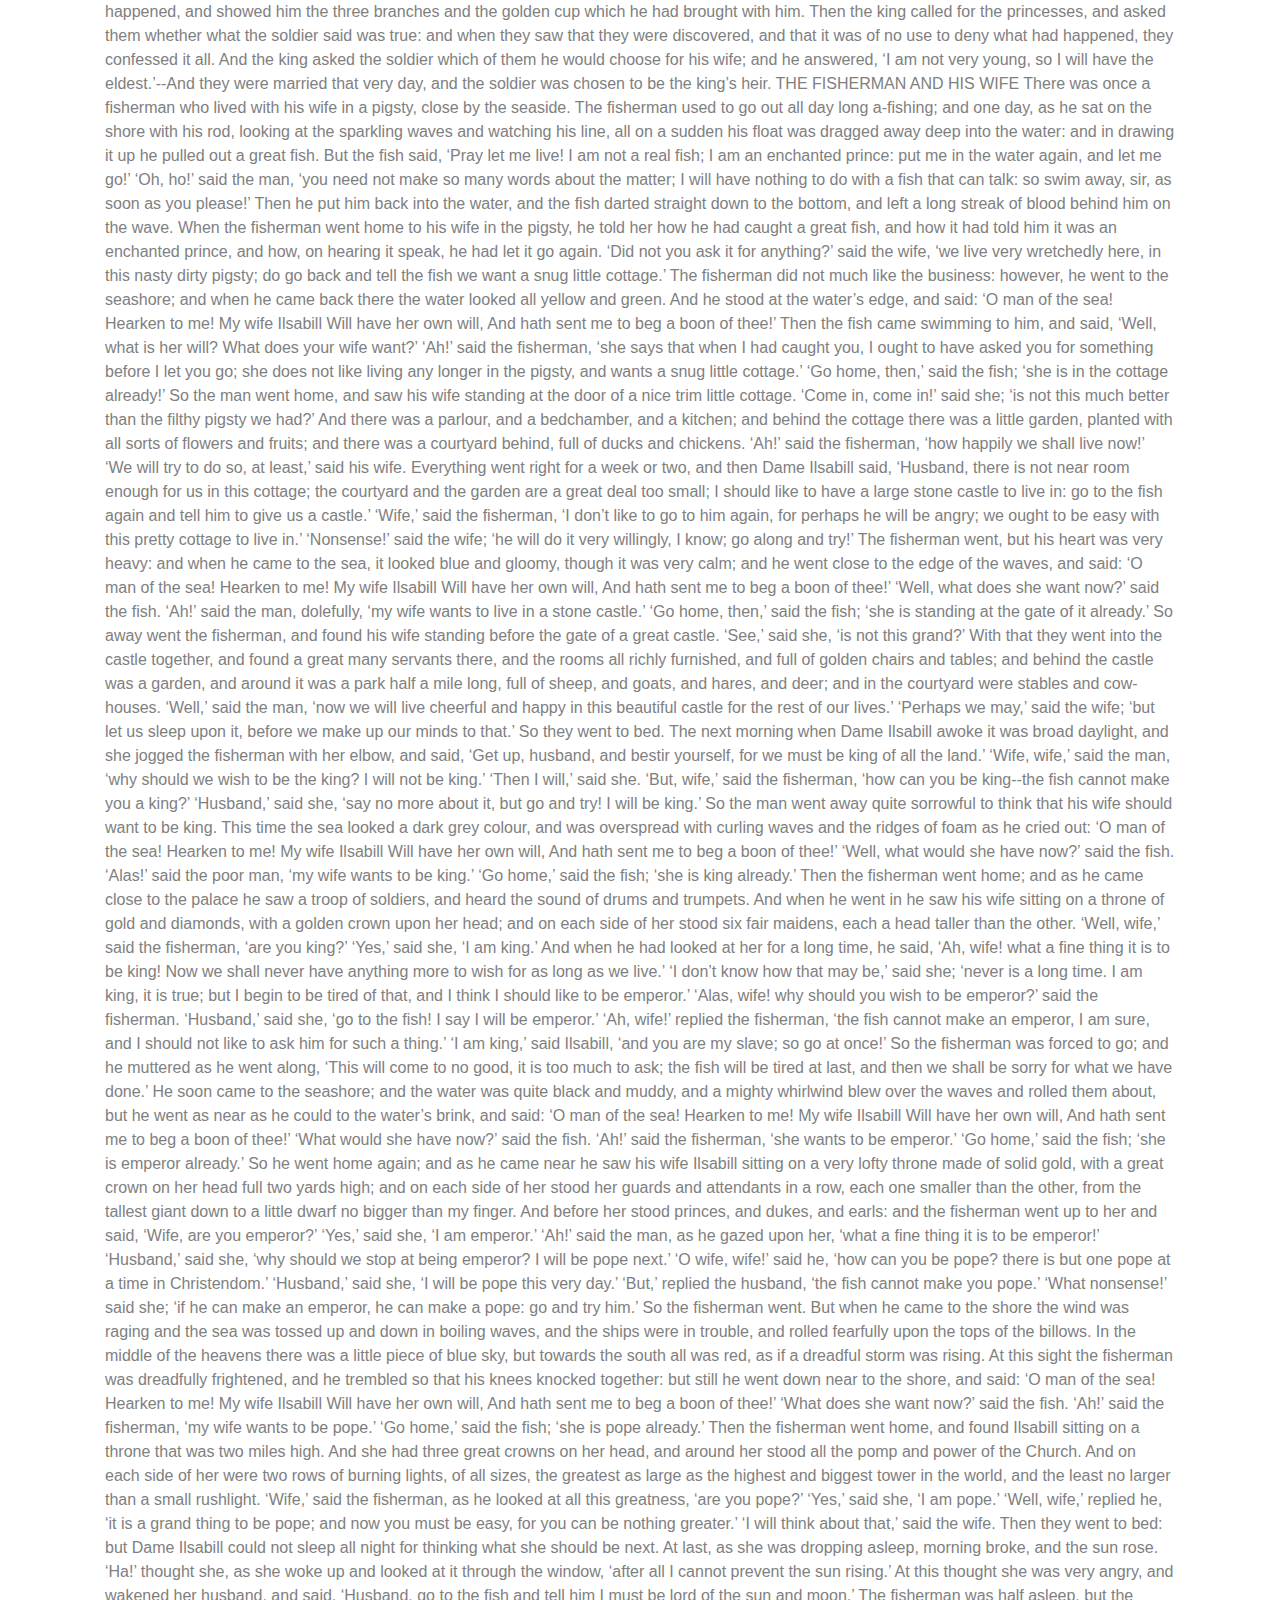
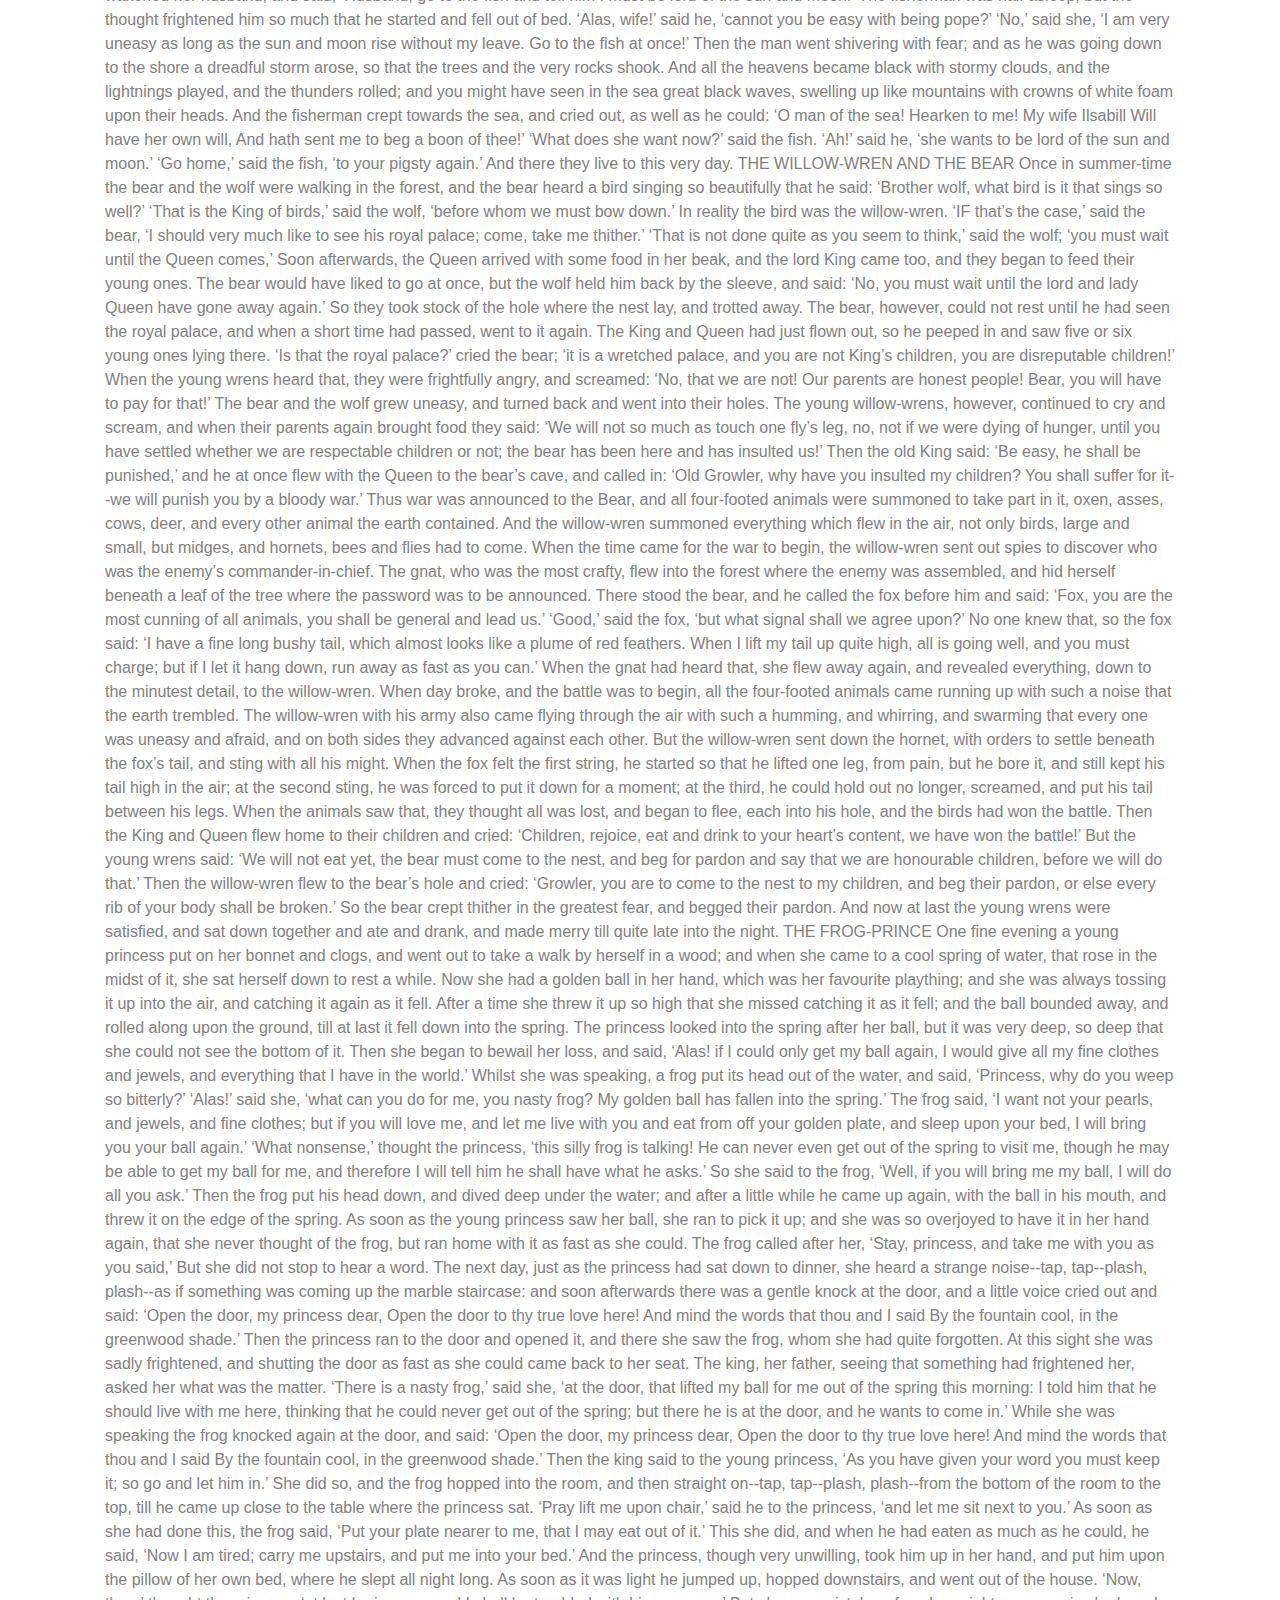
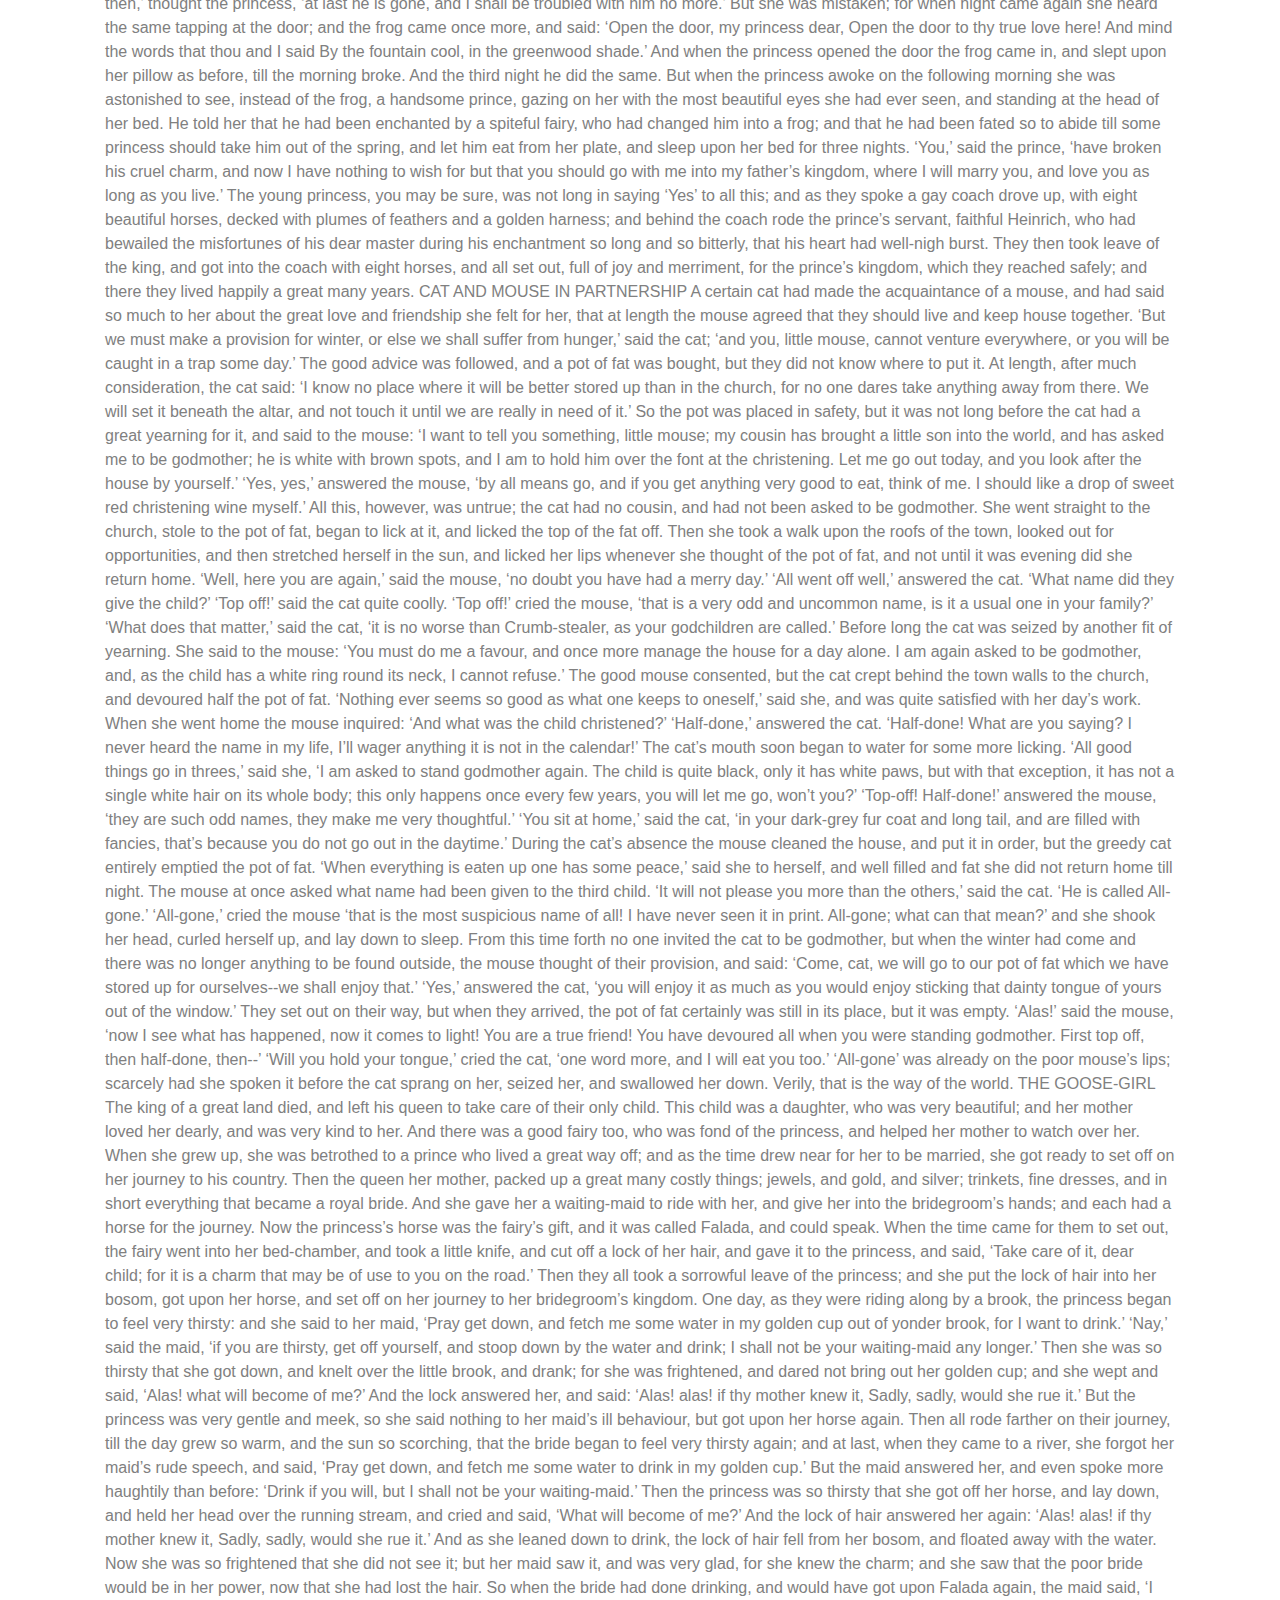
==== commit 2a3c0a9d: "fix history.  extract style.css" ====
--- a/test.html
+++ b/test.html
@@ -5,58 +5,40 @@
   <meta charset="UTF-8">
   <title>Markov Generator</title>
   <link rel="stylesheet" href="libs/bootstrap.min.css">
-
-  <style>
-      body,
-      div {
-        margin: 10px;
-        padding: 10px;
-      }
-      #input {
-        color: gray;
-      }
-      #output {
-        color:blue;
-        font-weight: bold;
-      }
-      li {
-        border-radius: 10px;
-        background-color: #D0D0D0;
-        padding: 6px;
-        width: 50%;
-        margin: 2px;
-        list-style: none;
-      }
-    </style>
+  <link rel="stylesheet" href="style.css">
 
 </head>
 
 <body>
   <div class="container">
-    <button id='genEmes2Button' class='btn btn-primary'>
-      Generate (-emes/2)
-    </button>
-    <button id='genEmes3Button' class='btn btn-primary'>
-      Generate (-emes/3)
-    </button>
-    <button id='genWordsButton' class='btn btn-primary'>
-      Generate (Words)
-    </button>
-<button id='nextButton' class='btn btn-primary'>
-            Next
-          </button>
-          
-          <button id='resetButton' class='btn btn-warning'>
-              Reset
-            </button>
-          <div class='jumbotron' id='output'>
+    <div class="row">
+      <button id='genWordsButton' class='btn btn-primary'>
+        Generate (Words)
+      </button>
+      <button id='genEmes2Button' class='btn btn-primary'>
+        Generate (-emes/2)
+      </button>
+      <button id='genEmes3Button' class='btn btn-primary'>
+        Generate (-emes/3)
+      </button>
+    </div>
+    <div class="row">
+      <button id='nextButton' class='btn btn-secondary'>
+        Step
+      </button>
+      <button id='resetButton' class='btn btn-warning'>
+        Reset
+      </button>
+    </div>
+    <div class='jumbotron' id='output'>
       no output yet
-          </div>
-          <div>
-            <ul id='choices'>
-              
-            </ul>
-          </div>    <script src='libs/p5.min.js'></script>
+    </div>
+    <div>
+      <ul id='choices'>
+
+      </ul>
+    </div>
+    <script src='libs/p5.min.js'></script>
     <script src='libs/underscore-min.js'></script>
     <script src="js/index.js"></script>
     <div id='history'>
@@ -67,2850 +49,2850 @@
 
       THE GOLDEN BIRD
 
-A certain king had a beautiful garden, and in the garden stood a tree
-which bore golden apples. These apples were always counted, and about
-the time when they began to grow ripe it was found that every night one
-of them was gone. The king became very angry at this, and ordered the
-gardener to keep watch all night under the tree. The gardener set his
-eldest son to watch; but about twelve o’clock he fell asleep, and in
-the morning another of the apples was missing. Then the second son was
-ordered to watch; and at midnight he too fell asleep, and in the morning
-another apple was gone. Then the third son offered to keep watch; but
-the gardener at first would not let him, for fear some harm should come
-to him: however, at last he consented, and the young man laid himself
-under the tree to watch. As the clock struck twelve he heard a rustling
-noise in the air, and a bird came flying that was of pure gold; and as
-it was snapping at one of the apples with its beak, the gardener’s son
-jumped up and shot an arrow at it. But the arrow did the bird no harm;
-only it dropped a golden feather from its tail, and then flew away.
-The golden feather was brought to the king in the morning, and all the
-council was called together. Everyone agreed that it was worth more than
-all the wealth of the kingdom: but the king said, ‘One feather is of no
-use to me, I must have the whole bird.’
-
-Then the gardener’s eldest son set out and thought to find the golden
-bird very easily; and when he had gone but a little way, he came to a
-wood, and by the side of the wood he saw a fox sitting; so he took his
-bow and made ready to shoot at it. Then the fox said, ‘Do not shoot me,
-for I will give you good counsel; I know what your business is, and
-that you want to find the golden bird. You will reach a village in the
-evening; and when you get there, you will see two inns opposite to each
-other, one of which is very pleasant and beautiful to look at: go not in
-there, but rest for the night in the other, though it may appear to you
-to be very poor and mean.’ But the son thought to himself, ‘What can
-such a beast as this know about the matter?’ So he shot his arrow at
-the fox; but he missed it, and it set up its tail above its back and
-ran into the wood. Then he went his way, and in the evening came to
-the village where the two inns were; and in one of these were people
-singing, and dancing, and feasting; but the other looked very dirty,
-and poor. ‘I should be very silly,’ said he, ‘if I went to that shabby
-house, and left this charming place’; so he went into the smart house,
-and ate and drank at his ease, and forgot the bird, and his country too.
-
-Time passed on; and as the eldest son did not come back, and no tidings
-were heard of him, the second son set out, and the same thing happened
-to him. He met the fox, who gave him the good advice: but when he came
-to the two inns, his eldest brother was standing at the window where
-the merrymaking was, and called to him to come in; and he could not
-withstand the temptation, but went in, and forgot the golden bird and
-his country in the same manner.
-
-Time passed on again, and the youngest son too wished to set out into
-the wide world to seek for the golden bird; but his father would not
-listen to it for a long while, for he was very fond of his son, and
-was afraid that some ill luck might happen to him also, and prevent his
-coming back. However, at last it was agreed he should go, for he would
-not rest at home; and as he came to the wood, he met the fox, and heard
-the same good counsel. But he was thankful to the fox, and did not
-attempt his life as his brothers had done; so the fox said, ‘Sit upon my
-tail, and you will travel faster.’ So he sat down, and the fox began to
-run, and away they went over stock and stone so quick that their hair
-whistled in the wind.
-
-When they came to the village, the son followed the fox’s counsel, and
-without looking about him went to the shabby inn and rested there all
-night at his ease. In the morning came the fox again and met him as he
-was beginning his journey, and said, ‘Go straight forward, till you come
-to a castle, before which lie a whole troop of soldiers fast asleep and
-snoring: take no notice of them, but go into the castle and pass on and
-on till you come to a room, where the golden bird sits in a wooden cage;
-close by it stands a beautiful golden cage; but do not try to take the
-bird out of the shabby cage and put it into the handsome one, otherwise
-you will repent it.’ Then the fox stretched out his tail again, and the
-young man sat himself down, and away they went over stock and stone till
-their hair whistled in the wind.
-
-Before the castle gate all was as the fox had said: so the son went in
-and found the chamber where the golden bird hung in a wooden cage, and
-below stood the golden cage, and the three golden apples that had been
-lost were lying close by it. Then thought he to himself, ‘It will be a
-very droll thing to bring away such a fine bird in this shabby cage’; so
-he opened the door and took hold of it and put it into the golden cage.
-But the bird set up such a loud scream that all the soldiers awoke, and
-they took him prisoner and carried him before the king. The next morning
-the court sat to judge him; and when all was heard, it sentenced him to
-die, unless he should bring the king the golden horse which could run as
-swiftly as the wind; and if he did this, he was to have the golden bird
-given him for his own.
-
-So he set out once more on his journey, sighing, and in great despair,
-when on a sudden his friend the fox met him, and said, ‘You see now
-what has happened on account of your not listening to my counsel. I will
-still, however, tell you how to find the golden horse, if you will do as
-I bid you. You must go straight on till you come to the castle where the
-horse stands in his stall: by his side will lie the groom fast asleep
-and snoring: take away the horse quietly, but be sure to put the old
-leathern saddle upon him, and not the golden one that is close by it.’
-Then the son sat down on the fox’s tail, and away they went over stock
-and stone till their hair whistled in the wind.
-
-All went right, and the groom lay snoring with his hand upon the golden
-saddle. But when the son looked at the horse, he thought it a great pity
-to put the leathern saddle upon it. ‘I will give him the good one,’
-said he; ‘I am sure he deserves it.’ As he took up the golden saddle the
-groom awoke and cried out so loud, that all the guards ran in and took
-him prisoner, and in the morning he was again brought before the court
-to be judged, and was sentenced to die. But it was agreed, that, if he
-could bring thither the beautiful princess, he should live, and have the
-bird and the horse given him for his own.
-
-Then he went his way very sorrowful; but the old fox came and said, ‘Why
-did not you listen to me? If you had, you would have carried away
-both the bird and the horse; yet will I once more give you counsel. Go
-straight on, and in the evening you will arrive at a castle. At twelve
-o’clock at night the princess goes to the bathing-house: go up to her
-and give her a kiss, and she will let you lead her away; but take care
-you do not suffer her to go and take leave of her father and mother.’
-Then the fox stretched out his tail, and so away they went over stock
-and stone till their hair whistled again.
-
-As they came to the castle, all was as the fox had said, and at twelve
-o’clock the young man met the princess going to the bath and gave her the
-kiss, and she agreed to run away with him, but begged with many tears
-that he would let her take leave of her father. At first he refused,
-but she wept still more and more, and fell at his feet, till at last
-he consented; but the moment she came to her father’s house the guards
-awoke and he was taken prisoner again.
-
-Then he was brought before the king, and the king said, ‘You shall never
-have my daughter unless in eight days you dig away the hill that stops
-the view from my window.’ Now this hill was so big that the whole world
-could not take it away: and when he had worked for seven days, and had
-done very little, the fox came and said. ‘Lie down and go to sleep; I
-will work for you.’ And in the morning he awoke and the hill was gone;
-so he went merrily to the king, and told him that now that it was
-removed he must give him the princess.
-
-Then the king was obliged to keep his word, and away went the young man
-and the princess; and the fox came and said to him, ‘We will have all
-three, the princess, the horse, and the bird.’ ‘Ah!’ said the young man,
-‘that would be a great thing, but how can you contrive it?’
-
-‘If you will only listen,’ said the fox, ‘it can be done. When you come
-to the king, and he asks for the beautiful princess, you must say, “Here
-she is!” Then he will be very joyful; and you will mount the golden
-horse that they are to give you, and put out your hand to take leave of
-them; but shake hands with the princess last. Then lift her quickly on
-to the horse behind you; clap your spurs to his side, and gallop away as
-fast as you can.’
-
-All went right: then the fox said, ‘When you come to the castle where
-the bird is, I will stay with the princess at the door, and you will
-ride in and speak to the king; and when he sees that it is the right
-horse, he will bring out the bird; but you must sit still, and say that
-you want to look at it, to see whether it is the true golden bird; and
-when you get it into your hand, ride away.’
-
-This, too, happened as the fox said; they carried off the bird, the
-princess mounted again, and they rode on to a great wood. Then the fox
-came, and said, ‘Pray kill me, and cut off my head and my feet.’ But the
-young man refused to do it: so the fox said, ‘I will at any rate give
-you good counsel: beware of two things; ransom no one from the gallows,
-and sit down by the side of no river.’ Then away he went. ‘Well,’
-thought the young man, ‘it is no hard matter to keep that advice.’
-
-He rode on with the princess, till at last he came to the village where
-he had left his two brothers. And there he heard a great noise and
-uproar; and when he asked what was the matter, the people said, ‘Two men
-are going to be hanged.’ As he came nearer, he saw that the two men were
-his brothers, who had turned robbers; so he said, ‘Cannot they in any
-way be saved?’ But the people said ‘No,’ unless he would bestow all his
-money upon the rascals and buy their liberty. Then he did not stay to
-think about the matter, but paid what was asked, and his brothers were
-given up, and went on with him towards their home.
-
-And as they came to the wood where the fox first met them, it was so
-cool and pleasant that the two brothers said, ‘Let us sit down by the
-side of the river, and rest a while, to eat and drink.’ So he said,
-‘Yes,’ and forgot the fox’s counsel, and sat down on the side of the
-river; and while he suspected nothing, they came behind, and threw him
-down the bank, and took the princess, the horse, and the bird, and went
-home to the king their master, and said. ‘All this have we won by our
-labour.’ Then there was great rejoicing made; but the horse would not
-eat, the bird would not sing, and the princess wept.
-
-The youngest son fell to the bottom of the river’s bed: luckily it was
-nearly dry, but his bones were almost broken, and the bank was so steep
-that he could find no way to get out. Then the old fox came once more,
-and scolded him for not following his advice; otherwise no evil would
-have befallen him: ‘Yet,’ said he, ‘I cannot leave you here, so lay hold
-of my tail and hold fast.’ Then he pulled him out of the river, and said
-to him, as he got upon the bank, ‘Your brothers have set watch to kill
-you, if they find you in the kingdom.’ So he dressed himself as a poor
-man, and came secretly to the king’s court, and was scarcely within the
-doors when the horse began to eat, and the bird to sing, and the princess
-left off weeping. Then he went to the king, and told him all his
-brothers’ roguery; and they were seized and punished, and he had the
-princess given to him again; and after the king’s death he was heir to
-his kingdom.
-
-A long while after, he went to walk one day in the wood, and the old fox
-met him, and besought him with tears in his eyes to kill him, and cut
-off his head and feet. And at last he did so, and in a moment the
-fox was changed into a man, and turned out to be the brother of the
-princess, who had been lost a great many many years.
-
-
-
-
-HANS IN LUCK
-
-Some men are born to good luck: all they do or try to do comes
-right--all that falls to them is so much gain--all their geese are
-swans--all their cards are trumps--toss them which way you will, they
-will always, like poor puss, alight upon their legs, and only move on so
-much the faster. The world may very likely not always think of them as
-they think of themselves, but what care they for the world? what can it
-know about the matter?
-
-One of these lucky beings was neighbour Hans. Seven long years he had
-worked hard for his master. At last he said, ‘Master, my time is up; I
-must go home and see my poor mother once more: so pray pay me my wages
-and let me go.’ And the master said, ‘You have been a faithful and good
-servant, Hans, so your pay shall be handsome.’ Then he gave him a lump
-of silver as big as his head.
-
-Hans took out his pocket-handkerchief, put the piece of silver into it,
-threw it over his shoulder, and jogged off on his road homewards. As he
-went lazily on, dragging one foot after another, a man came in sight,
-trotting gaily along on a capital horse. ‘Ah!’ said Hans aloud, ‘what a
-fine thing it is to ride on horseback! There he sits as easy and happy
-as if he was at home, in the chair by his fireside; he trips against no
-stones, saves shoe-leather, and gets on he hardly knows how.’ Hans did
-not speak so softly but the horseman heard it all, and said, ‘Well,
-friend, why do you go on foot then?’ ‘Ah!’ said he, ‘I have this load to
-carry: to be sure it is silver, but it is so heavy that I can’t hold up
-my head, and you must know it hurts my shoulder sadly.’ ‘What do you say
-of making an exchange?’ said the horseman. ‘I will give you my horse,
-and you shall give me the silver; which will save you a great deal of
-trouble in carrying such a heavy load about with you.’ ‘With all my
-heart,’ said Hans: ‘but as you are so kind to me, I must tell you one
-thing--you will have a weary task to draw that silver about with you.’
-However, the horseman got off, took the silver, helped Hans up, gave him
-the bridle into one hand and the whip into the other, and said, ‘When
-you want to go very fast, smack your lips loudly together, and cry
-“Jip!”’
-
-Hans was delighted as he sat on the horse, drew himself up, squared his
-elbows, turned out his toes, cracked his whip, and rode merrily off, one
-minute whistling a merry tune, and another singing,
-
-‘No care and no sorrow,
-A fig for the morrow!
-We’ll laugh and be merry,
-Sing neigh down derry!’
-
-After a time he thought he should like to go a little faster, so he
-smacked his lips and cried ‘Jip!’ Away went the horse full gallop; and
-before Hans knew what he was about, he was thrown off, and lay on his
-back by the road-side. His horse would have ran off, if a shepherd who
-was coming by, driving a cow, had not stopped it. Hans soon came to
-himself, and got upon his legs again, sadly vexed, and said to the
-shepherd, ‘This riding is no joke, when a man has the luck to get upon
-a beast like this that stumbles and flings him off as if it would break
-his neck. However, I’m off now once for all: I like your cow now a great
-deal better than this smart beast that played me this trick, and has
-spoiled my best coat, you see, in this puddle; which, by the by, smells
-not very like a nosegay. One can walk along at one’s leisure behind that
-cow--keep good company, and have milk, butter, and cheese, every day,
-into the bargain. What would I give to have such a prize!’ ‘Well,’ said
-the shepherd, ‘if you are so fond of her, I will change my cow for your
-horse; I like to do good to my neighbours, even though I lose by it
-myself.’ ‘Done!’ said Hans, merrily. ‘What a noble heart that good man
-has!’ thought he. Then the shepherd jumped upon the horse, wished Hans
-and the cow good morning, and away he rode.
-
-Hans brushed his coat, wiped his face and hands, rested a while, and
-then drove off his cow quietly, and thought his bargain a very lucky
-one. ‘If I have only a piece of bread (and I certainly shall always be
-able to get that), I can, whenever I like, eat my butter and cheese with
-it; and when I am thirsty I can milk my cow and drink the milk: and what
-can I wish for more?’ When he came to an inn, he halted, ate up all his
-bread, and gave away his last penny for a glass of beer. When he had
-rested himself he set off again, driving his cow towards his mother’s
-village. But the heat grew greater as soon as noon came on, till at
-last, as he found himself on a wide heath that would take him more than
-an hour to cross, he began to be so hot and parched that his tongue
-clave to the roof of his mouth. ‘I can find a cure for this,’ thought
-he; ‘now I will milk my cow and quench my thirst’: so he tied her to the
-stump of a tree, and held his leathern cap to milk into; but not a drop
-was to be had. Who would have thought that this cow, which was to bring
-him milk and butter and cheese, was all that time utterly dry? Hans had
-not thought of looking to that.
-
-While he was trying his luck in milking, and managing the matter very
-clumsily, the uneasy beast began to think him very troublesome; and at
-last gave him such a kick on the head as knocked him down; and there he
-lay a long while senseless. Luckily a butcher soon came by, driving a
-pig in a wheelbarrow. ‘What is the matter with you, my man?’ said the
-butcher, as he helped him up. Hans told him what had happened, how he
-was dry, and wanted to milk his cow, but found the cow was dry too. Then
-the butcher gave him a flask of ale, saying, ‘There, drink and refresh
-yourself; your cow will give you no milk: don’t you see she is an old
-beast, good for nothing but the slaughter-house?’ ‘Alas, alas!’ said
-Hans, ‘who would have thought it? What a shame to take my horse, and
-give me only a dry cow! If I kill her, what will she be good for? I hate
-cow-beef; it is not tender enough for me. If it were a pig now--like
-that fat gentleman you are driving along at his ease--one could do
-something with it; it would at any rate make sausages.’ ‘Well,’ said
-the butcher, ‘I don’t like to say no, when one is asked to do a kind,
-neighbourly thing. To please you I will change, and give you my fine fat
-pig for the cow.’ ‘Heaven reward you for your kindness and self-denial!’
-said Hans, as he gave the butcher the cow; and taking the pig off the
-wheel-barrow, drove it away, holding it by the string that was tied to
-its leg.
-
-So on he jogged, and all seemed now to go right with him: he had met
-with some misfortunes, to be sure; but he was now well repaid for all.
-How could it be otherwise with such a travelling companion as he had at
-last got?
-
-The next man he met was a countryman carrying a fine white goose. The
-countryman stopped to ask what was o’clock; this led to further chat;
-and Hans told him all his luck, how he had so many good bargains, and
-how all the world went gay and smiling with him. The countryman then
-began to tell his tale, and said he was going to take the goose to a
-christening. ‘Feel,’ said he, ‘how heavy it is, and yet it is only eight
-weeks old. Whoever roasts and eats it will find plenty of fat upon it,
-it has lived so well!’ ‘You’re right,’ said Hans, as he weighed it in
-his hand; ‘but if you talk of fat, my pig is no trifle.’ Meantime the
-countryman began to look grave, and shook his head. ‘Hark ye!’ said he,
-‘my worthy friend, you seem a good sort of fellow, so I can’t help doing
-you a kind turn. Your pig may get you into a scrape. In the village I
-just came from, the squire has had a pig stolen out of his sty. I was
-dreadfully afraid when I saw you that you had got the squire’s pig. If
-you have, and they catch you, it will be a bad job for you. The least
-they will do will be to throw you into the horse-pond. Can you swim?’
-
-Poor Hans was sadly frightened. ‘Good man,’ cried he, ‘pray get me out
-of this scrape. I know nothing of where the pig was either bred or born;
-but he may have been the squire’s for aught I can tell: you know this
-country better than I do, take my pig and give me the goose.’ ‘I ought
-to have something into the bargain,’ said the countryman; ‘give a fat
-goose for a pig, indeed! ‘Tis not everyone would do so much for you as
-that. However, I will not be hard upon you, as you are in trouble.’ Then
-he took the string in his hand, and drove off the pig by a side path;
-while Hans went on the way homewards free from care. ‘After all,’
-thought he, ‘that chap is pretty well taken in. I don’t care whose pig
-it is, but wherever it came from it has been a very good friend to me. I
-have much the best of the bargain. First there will be a capital roast;
-then the fat will find me in goose-grease for six months; and then there
-are all the beautiful white feathers. I will put them into my pillow,
-and then I am sure I shall sleep soundly without rocking. How happy my
-mother will be! Talk of a pig, indeed! Give me a fine fat goose.’
-
-As he came to the next village, he saw a scissor-grinder with his wheel,
-working and singing,
-
-‘O’er hill and o’er dale
-So happy I roam,
-Work light and live well,
-All the world is my home;
-Then who so blythe, so merry as I?’
-
-Hans stood looking on for a while, and at last said, ‘You must be well
-off, master grinder! you seem so happy at your work.’ ‘Yes,’ said the
-other, ‘mine is a golden trade; a good grinder never puts his hand
-into his pocket without finding money in it--but where did you get that
-beautiful goose?’ ‘I did not buy it, I gave a pig for it.’ ‘And where
-did you get the pig?’ ‘I gave a cow for it.’ ‘And the cow?’ ‘I gave a
-horse for it.’ ‘And the horse?’ ‘I gave a lump of silver as big as my
-head for it.’ ‘And the silver?’ ‘Oh! I worked hard for that seven long
-years.’ ‘You have thriven well in the world hitherto,’ said the grinder,
-‘now if you could find money in your pocket whenever you put your hand
-in it, your fortune would be made.’ ‘Very true: but how is that to be
-managed?’ ‘How? Why, you must turn grinder like myself,’ said the other;
-‘you only want a grindstone; the rest will come of itself. Here is one
-that is but little the worse for wear: I would not ask more than the
-value of your goose for it--will you buy?’ ‘How can you ask?’ said
-Hans; ‘I should be the happiest man in the world, if I could have money
-whenever I put my hand in my pocket: what could I want more? there’s
-the goose.’ ‘Now,’ said the grinder, as he gave him a common rough stone
-that lay by his side, ‘this is a most capital stone; do but work it well
-enough, and you can make an old nail cut with it.’
-
-Hans took the stone, and went his way with a light heart: his eyes
-sparkled for joy, and he said to himself, ‘Surely I must have been born
-in a lucky hour; everything I could want or wish for comes of itself.
-People are so kind; they seem really to think I do them a favour in
-letting them make me rich, and giving me good bargains.’
-
-Meantime he began to be tired, and hungry too, for he had given away his
-last penny in his joy at getting the cow.
-
-At last he could go no farther, for the stone tired him sadly: and he
-dragged himself to the side of a river, that he might take a drink of
-water, and rest a while. So he laid the stone carefully by his side on
-the bank: but, as he stooped down to drink, he forgot it, pushed it a
-little, and down it rolled, plump into the stream.
-
-For a while he watched it sinking in the deep clear water; then sprang
-up and danced for joy, and again fell upon his knees and thanked Heaven,
-with tears in his eyes, for its kindness in taking away his only plague,
-the ugly heavy stone.
-
-‘How happy am I!’ cried he; ‘nobody was ever so lucky as I.’ Then up he
-got with a light heart, free from all his troubles, and walked on till
-he reached his mother’s house, and told her how very easy the road to
-good luck was.
-
-
-
-
-JORINDA AND JORINDEL
-
-There was once an old castle, that stood in the middle of a deep gloomy
-wood, and in the castle lived an old fairy. Now this fairy could take
-any shape she pleased. All the day long she flew about in the form of
-an owl, or crept about the country like a cat; but at night she always
-became an old woman again. When any young man came within a hundred
-paces of her castle, he became quite fixed, and could not move a step
-till she came and set him free; which she would not do till he had given
-her his word never to come there again: but when any pretty maiden came
-within that space she was changed into a bird, and the fairy put her
-into a cage, and hung her up in a chamber in the castle. There were
-seven hundred of these cages hanging in the castle, and all with
-beautiful birds in them.
-
-Now there was once a maiden whose name was Jorinda. She was prettier
-than all the pretty girls that ever were seen before, and a shepherd
-lad, whose name was Jorindel, was very fond of her, and they were soon
-to be married. One day they went to walk in the wood, that they might be
-alone; and Jorindel said, ‘We must take care that we don’t go too near
-to the fairy’s castle.’ It was a beautiful evening; the last rays of the
-setting sun shone bright through the long stems of the trees upon
-the green underwood beneath, and the turtle-doves sang from the tall
-birches.
-
-Jorinda sat down to gaze upon the sun; Jorindel sat by her side; and
-both felt sad, they knew not why; but it seemed as if they were to be
-parted from one another for ever. They had wandered a long way; and when
-they looked to see which way they should go home, they found themselves
-at a loss to know what path to take.
-
-The sun was setting fast, and already half of its circle had sunk behind
-the hill: Jorindel on a sudden looked behind him, and saw through the
-bushes that they had, without knowing it, sat down close under the old
-walls of the castle. Then he shrank for fear, turned pale, and trembled.
-Jorinda was just singing,
-
-‘The ring-dove sang from the willow spray,
-Well-a-day! Well-a-day!
-He mourn’d for the fate of his darling mate,
-Well-a-day!’
-
-when her song stopped suddenly. Jorindel turned to see the reason, and
-beheld his Jorinda changed into a nightingale, so that her song ended
-with a mournful _jug, jug_. An owl with fiery eyes flew three times
-round them, and three times screamed:
-
-‘Tu whu! Tu whu! Tu whu!’
-
-Jorindel could not move; he stood fixed as a stone, and could neither
-weep, nor speak, nor stir hand or foot. And now the sun went quite down;
-the gloomy night came; the owl flew into a bush; and a moment after the
-old fairy came forth pale and meagre, with staring eyes, and a nose and
-chin that almost met one another.
-
-She mumbled something to herself, seized the nightingale, and went away
-with it in her hand. Poor Jorindel saw the nightingale was gone--but
-what could he do? He could not speak, he could not move from the spot
-where he stood. At last the fairy came back and sang with a hoarse
-voice:
-
-‘Till the prisoner is fast,
-And her doom is cast,
-There stay! Oh, stay!
-When the charm is around her,
-And the spell has bound her,
-Hie away! away!’
-
-On a sudden Jorindel found himself free. Then he fell on his knees
-before the fairy, and prayed her to give him back his dear Jorinda: but
-she laughed at him, and said he should never see her again; then she
-went her way.
-
-He prayed, he wept, he sorrowed, but all in vain. ‘Alas!’ he said, ‘what
-will become of me?’ He could not go back to his own home, so he went to
-a strange village, and employed himself in keeping sheep. Many a time
-did he walk round and round as near to the hated castle as he dared go,
-but all in vain; he heard or saw nothing of Jorinda.
-
-At last he dreamt one night that he found a beautiful purple flower,
-and that in the middle of it lay a costly pearl; and he dreamt that he
-plucked the flower, and went with it in his hand into the castle, and
-that everything he touched with it was disenchanted, and that there he
-found his Jorinda again.
-
-In the morning when he awoke, he began to search over hill and dale for
-this pretty flower; and eight long days he sought for it in vain: but
-on the ninth day, early in the morning, he found the beautiful purple
-flower; and in the middle of it was a large dewdrop, as big as a costly
-pearl. Then he plucked the flower, and set out and travelled day and
-night, till he came again to the castle.
-
-He walked nearer than a hundred paces to it, and yet he did not become
-fixed as before, but found that he could go quite close up to the door.
-Jorindel was very glad indeed to see this. Then he touched the door with
-the flower, and it sprang open; so that he went in through the court,
-and listened when he heard so many birds singing. At last he came to the
-chamber where the fairy sat, with the seven hundred birds singing in
-the seven hundred cages. When she saw Jorindel she was very angry, and
-screamed with rage; but she could not come within two yards of him, for
-the flower he held in his hand was his safeguard. He looked around at
-the birds, but alas! there were many, many nightingales, and how then
-should he find out which was his Jorinda? While he was thinking what to
-do, he saw the fairy had taken down one of the cages, and was making the
-best of her way off through the door. He ran or flew after her, touched
-the cage with the flower, and Jorinda stood before him, and threw her
-arms round his neck looking as beautiful as ever, as beautiful as when
-they walked together in the wood.
-
-Then he touched all the other birds with the flower, so that they all
-took their old forms again; and he took Jorinda home, where they were
-married, and lived happily together many years: and so did a good many
-other lads, whose maidens had been forced to sing in the old fairy’s
-cages by themselves, much longer than they liked.
-
-
-
-
-THE TRAVELLING MUSICIANS
-
-An honest farmer had once an ass that had been a faithful servant to him
-a great many years, but was now growing old and every day more and more
-unfit for work. His master therefore was tired of keeping him and
-began to think of putting an end to him; but the ass, who saw that some
-mischief was in the wind, took himself slyly off, and began his journey
-towards the great city, ‘For there,’ thought he, ‘I may turn musician.’
-
-After he had travelled a little way, he spied a dog lying by the
-roadside and panting as if he were tired. ‘What makes you pant so, my
-friend?’ said the ass. ‘Alas!’ said the dog, ‘my master was going to
-knock me on the head, because I am old and weak, and can no longer make
-myself useful to him in hunting; so I ran away; but what can I do to
-earn my livelihood?’ ‘Hark ye!’ said the ass, ‘I am going to the great
-city to turn musician: suppose you go with me, and try what you can
-do in the same way?’ The dog said he was willing, and they jogged on
-together.
-
-They had not gone far before they saw a cat sitting in the middle of the
-road and making a most rueful face. ‘Pray, my good lady,’ said the ass,
-‘what’s the matter with you? You look quite out of spirits!’ ‘Ah, me!’
-said the cat, ‘how can one be in good spirits when one’s life is in
-danger? Because I am beginning to grow old, and had rather lie at my
-ease by the fire than run about the house after the mice, my mistress
-laid hold of me, and was going to drown me; and though I have been lucky
-enough to get away from her, I do not know what I am to live upon.’
-‘Oh,’ said the ass, ‘by all means go with us to the great city; you are
-a good night singer, and may make your fortune as a musician.’ The cat
-was pleased with the thought, and joined the party.
-
-Soon afterwards, as they were passing by a farmyard, they saw a cock
-perched upon a gate, and screaming out with all his might and main.
-‘Bravo!’ said the ass; ‘upon my word, you make a famous noise; pray what
-is all this about?’ ‘Why,’ said the cock, ‘I was just now saying that
-we should have fine weather for our washing-day, and yet my mistress and
-the cook don’t thank me for my pains, but threaten to cut off my
-head tomorrow, and make broth of me for the guests that are coming
-on Sunday!’ ‘Heaven forbid!’ said the ass, ‘come with us Master
-Chanticleer; it will be better, at any rate, than staying here to have
-your head cut off! Besides, who knows? If we care to sing in tune, we
-may get up some kind of a concert; so come along with us.’ ‘With all my
-heart,’ said the cock: so they all four went on jollily together.
-
-They could not, however, reach the great city the first day; so when
-night came on, they went into a wood to sleep. The ass and the dog laid
-themselves down under a great tree, and the cat climbed up into the
-branches; while the cock, thinking that the higher he sat the safer he
-should be, flew up to the very top of the tree, and then, according to
-his custom, before he went to sleep, looked out on all sides of him to
-see that everything was well. In doing this, he saw afar off something
-bright and shining and calling to his companions said, ‘There must be a
-house no great way off, for I see a light.’ ‘If that be the case,’ said
-the ass, ‘we had better change our quarters, for our lodging is not the
-best in the world!’ ‘Besides,’ added the dog, ‘I should not be the
-worse for a bone or two, or a bit of meat.’ So they walked off together
-towards the spot where Chanticleer had seen the light, and as they drew
-near it became larger and brighter, till they at last came close to a
-house in which a gang of robbers lived.
-
-The ass, being the tallest of the company, marched up to the window and
-peeped in. ‘Well, Donkey,’ said Chanticleer, ‘what do you see?’ ‘What
-do I see?’ replied the ass. ‘Why, I see a table spread with all kinds of
-good things, and robbers sitting round it making merry.’ ‘That would
-be a noble lodging for us,’ said the cock. ‘Yes,’ said the ass, ‘if we
-could only get in’; so they consulted together how they should contrive
-to get the robbers out; and at last they hit upon a plan. The ass placed
-himself upright on his hind legs, with his forefeet resting against the
-window; the dog got upon his back; the cat scrambled up to the dog’s
-shoulders, and the cock flew up and sat upon the cat’s head. When
-all was ready a signal was given, and they began their music. The ass
-brayed, the dog barked, the cat mewed, and the cock screamed; and then
-they all broke through the window at once, and came tumbling into
-the room, amongst the broken glass, with a most hideous clatter! The
-robbers, who had been not a little frightened by the opening concert,
-had now no doubt that some frightful hobgoblin had broken in upon them,
-and scampered away as fast as they could.
-
-The coast once clear, our travellers soon sat down and dispatched what
-the robbers had left, with as much eagerness as if they had not expected
-to eat again for a month. As soon as they had satisfied themselves, they
-put out the lights, and each once more sought out a resting-place to
-his own liking. The donkey laid himself down upon a heap of straw in
-the yard, the dog stretched himself upon a mat behind the door, the
-cat rolled herself up on the hearth before the warm ashes, and the
-cock perched upon a beam on the top of the house; and, as they were all
-rather tired with their journey, they soon fell asleep.
-
-But about midnight, when the robbers saw from afar that the lights were
-out and that all seemed quiet, they began to think that they had been in
-too great a hurry to run away; and one of them, who was bolder than
-the rest, went to see what was going on. Finding everything still, he
-marched into the kitchen, and groped about till he found a match in
-order to light a candle; and then, espying the glittering fiery eyes of
-the cat, he mistook them for live coals, and held the match to them to
-light it. But the cat, not understanding this joke, sprang at his face,
-and spat, and scratched at him. This frightened him dreadfully, and away
-he ran to the back door; but there the dog jumped up and bit him in the
-leg; and as he was crossing over the yard the ass kicked him; and the
-cock, who had been awakened by the noise, crowed with all his might. At
-this the robber ran back as fast as he could to his comrades, and told
-the captain how a horrid witch had got into the house, and had spat at
-him and scratched his face with her long bony fingers; how a man with a
-knife in his hand had hidden himself behind the door, and stabbed him
-in the leg; how a black monster stood in the yard and struck him with a
-club, and how the devil had sat upon the top of the house and cried out,
-‘Throw the rascal up here!’ After this the robbers never dared to go
-back to the house; but the musicians were so pleased with their quarters
-that they took up their abode there; and there they are, I dare say, at
-this very day.
-
-
-
-
-OLD SULTAN
-
-A shepherd had a faithful dog, called Sultan, who was grown very old,
-and had lost all his teeth. And one day when the shepherd and his wife
-were standing together before the house the shepherd said, ‘I will shoot
-old Sultan tomorrow morning, for he is of no use now.’ But his wife
-said, ‘Pray let the poor faithful creature live; he has served us well a
-great many years, and we ought to give him a livelihood for the rest of
-his days.’ ‘But what can we do with him?’ said the shepherd, ‘he has not
-a tooth in his head, and the thieves don’t care for him at all; to
-be sure he has served us, but then he did it to earn his livelihood;
-tomorrow shall be his last day, depend upon it.’
-
-Poor Sultan, who was lying close by them, heard all that the shepherd
-and his wife said to one another, and was very much frightened to think
-tomorrow would be his last day; so in the evening he went to his good
-friend the wolf, who lived in the wood, and told him all his sorrows,
-and how his master meant to kill him in the morning. ‘Make yourself
-easy,’ said the wolf, ‘I will give you some good advice. Your master,
-you know, goes out every morning very early with his wife into the
-field; and they take their little child with them, and lay it down
-behind the hedge in the shade while they are at work. Now do you lie
-down close by the child, and pretend to be watching it, and I will come
-out of the wood and run away with it; you must run after me as fast as
-you can, and I will let it drop; then you may carry it back, and they
-will think you have saved their child, and will be so thankful to you
-that they will take care of you as long as you live.’ The dog liked this
-plan very well; and accordingly so it was managed. The wolf ran with the
-child a little way; the shepherd and his wife screamed out; but Sultan
-soon overtook him, and carried the poor little thing back to his master
-and mistress. Then the shepherd patted him on the head, and said, ‘Old
-Sultan has saved our child from the wolf, and therefore he shall live
-and be well taken care of, and have plenty to eat. Wife, go home, and
-give him a good dinner, and let him have my old cushion to sleep on
-as long as he lives.’ So from this time forward Sultan had all that he
-could wish for.
-
-Soon afterwards the wolf came and wished him joy, and said, ‘Now, my
-good fellow, you must tell no tales, but turn your head the other way
-when I want to taste one of the old shepherd’s fine fat sheep.’ ‘No,’
-said the Sultan; ‘I will be true to my master.’ However, the wolf
-thought he was in joke, and came one night to get a dainty morsel. But
-Sultan had told his master what the wolf meant to do; so he laid wait
-for him behind the barn door, and when the wolf was busy looking out for
-a good fat sheep, he had a stout cudgel laid about his back, that combed
-his locks for him finely.
-
-Then the wolf was very angry, and called Sultan ‘an old rogue,’ and
-swore he would have his revenge. So the next morning the wolf sent the
-boar to challenge Sultan to come into the wood to fight the matter. Now
-Sultan had nobody he could ask to be his second but the shepherd’s old
-three-legged cat; so he took her with him, and as the poor thing limped
-along with some trouble, she stuck up her tail straight in the air.
-
-The wolf and the wild boar were first on the ground; and when they
-espied their enemies coming, and saw the cat’s long tail standing
-straight in the air, they thought she was carrying a sword for Sultan to
-fight with; and every time she limped, they thought she was picking up
-a stone to throw at them; so they said they should not like this way of
-fighting, and the boar lay down behind a bush, and the wolf jumped
-up into a tree. Sultan and the cat soon came up, and looked about and
-wondered that no one was there. The boar, however, had not quite hidden
-himself, for his ears stuck out of the bush; and when he shook one of
-them a little, the cat, seeing something move, and thinking it was a
-mouse, sprang upon it, and bit and scratched it, so that the boar jumped
-up and grunted, and ran away, roaring out, ‘Look up in the tree, there
-sits the one who is to blame.’ So they looked up, and espied the wolf
-sitting amongst the branches; and they called him a cowardly rascal,
-and would not suffer him to come down till he was heartily ashamed of
-himself, and had promised to be good friends again with old Sultan.
-
-
-
-
-THE STRAW, THE COAL, AND THE BEAN
-
-In a village dwelt a poor old woman, who had gathered together a dish
-of beans and wanted to cook them. So she made a fire on her hearth, and
-that it might burn the quicker, she lighted it with a handful of straw.
-When she was emptying the beans into the pan, one dropped without her
-observing it, and lay on the ground beside a straw, and soon afterwards
-a burning coal from the fire leapt down to the two. Then the straw
-began and said: ‘Dear friends, from whence do you come here?’ The coal
-replied: ‘I fortunately sprang out of the fire, and if I had not escaped
-by sheer force, my death would have been certain,--I should have been
-burnt to ashes.’ The bean said: ‘I too have escaped with a whole skin,
-but if the old woman had got me into the pan, I should have been made
-into broth without any mercy, like my comrades.’ ‘And would a better
-fate have fallen to my lot?’ said the straw. ‘The old woman has
-destroyed all my brethren in fire and smoke; she seized sixty of them at
-once, and took their lives. I luckily slipped through her fingers.’
-
-‘But what are we to do now?’ said the coal.
-
-‘I think,’ answered the bean, ‘that as we have so fortunately escaped
-death, we should keep together like good companions, and lest a new
-mischance should overtake us here, we should go away together, and
-repair to a foreign country.’
-
-The proposition pleased the two others, and they set out on their way
-together. Soon, however, they came to a little brook, and as there was
-no bridge or foot-plank, they did not know how they were to get over
-it. The straw hit on a good idea, and said: ‘I will lay myself straight
-across, and then you can walk over on me as on a bridge.’ The straw
-therefore stretched itself from one bank to the other, and the coal,
-who was of an impetuous disposition, tripped quite boldly on to the
-newly-built bridge. But when she had reached the middle, and heard the
-water rushing beneath her, she was after all, afraid, and stood still,
-and ventured no farther. The straw, however, began to burn, broke in
-two pieces, and fell into the stream. The coal slipped after her, hissed
-when she got into the water, and breathed her last. The bean, who had
-prudently stayed behind on the shore, could not but laugh at the event,
-was unable to stop, and laughed so heartily that she burst. It would
-have been all over with her, likewise, if, by good fortune, a tailor who
-was travelling in search of work, had not sat down to rest by the brook.
-As he had a compassionate heart he pulled out his needle and thread,
-and sewed her together. The bean thanked him most prettily, but as the
-tailor used black thread, all beans since then have a black seam.
-
-
-
-
-BRIAR ROSE
-
-A king and queen once upon a time reigned in a country a great way off,
-where there were in those days fairies. Now this king and queen had
-plenty of money, and plenty of fine clothes to wear, and plenty of
-good things to eat and drink, and a coach to ride out in every day: but
-though they had been married many years they had no children, and this
-grieved them very much indeed. But one day as the queen was walking
-by the side of the river, at the bottom of the garden, she saw a poor
-little fish, that had thrown itself out of the water, and lay gasping
-and nearly dead on the bank. Then the queen took pity on the little
-fish, and threw it back again into the river; and before it swam away
-it lifted its head out of the water and said, ‘I know what your wish is,
-and it shall be fulfilled, in return for your kindness to me--you will
-soon have a daughter.’ What the little fish had foretold soon came to
-pass; and the queen had a little girl, so very beautiful that the king
-could not cease looking on it for joy, and said he would hold a great
-feast and make merry, and show the child to all the land. So he asked
-his kinsmen, and nobles, and friends, and neighbours. But the queen
-said, ‘I will have the fairies also, that they might be kind and good
-to our little daughter.’ Now there were thirteen fairies in the kingdom;
-but as the king and queen had only twelve golden dishes for them to eat
-out of, they were forced to leave one of the fairies without asking her.
-So twelve fairies came, each with a high red cap on her head, and red
-shoes with high heels on her feet, and a long white wand in her hand:
-and after the feast was over they gathered round in a ring and gave all
-their best gifts to the little princess. One gave her goodness, another
-beauty, another riches, and so on till she had all that was good in the
-world.
-
-Just as eleven of them had done blessing her, a great noise was heard in
-the courtyard, and word was brought that the thirteenth fairy was
-come, with a black cap on her head, and black shoes on her feet, and a
-broomstick in her hand: and presently up she came into the dining-hall.
-Now, as she had not been asked to the feast she was very angry, and
-scolded the king and queen very much, and set to work to take her
-revenge. So she cried out, ‘The king’s daughter shall, in her fifteenth
-year, be wounded by a spindle, and fall down dead.’ Then the twelfth of
-the friendly fairies, who had not yet given her gift, came forward, and
-said that the evil wish must be fulfilled, but that she could soften its
-mischief; so her gift was, that the king’s daughter, when the spindle
-wounded her, should not really die, but should only fall asleep for a
-hundred years.
-
-However, the king hoped still to save his dear child altogether from
-the threatened evil; so he ordered that all the spindles in the kingdom
-should be bought up and burnt. But all the gifts of the first eleven
-fairies were in the meantime fulfilled; for the princess was so
-beautiful, and well behaved, and good, and wise, that everyone who knew
-her loved her.
-
-It happened that, on the very day she was fifteen years old, the king
-and queen were not at home, and she was left alone in the palace. So she
-roved about by herself, and looked at all the rooms and chambers, till
-at last she came to an old tower, to which there was a narrow staircase
-ending with a little door. In the door there was a golden key, and when
-she turned it the door sprang open, and there sat an old lady spinning
-away very busily. ‘Why, how now, good mother,’ said the princess; ‘what
-are you doing there?’ ‘Spinning,’ said the old lady, and nodded her
-head, humming a tune, while buzz! went the wheel. ‘How prettily that
-little thing turns round!’ said the princess, and took the spindle
-and began to try and spin. But scarcely had she touched it, before the
-fairy’s prophecy was fulfilled; the spindle wounded her, and she fell
-down lifeless on the ground.
-
-However, she was not dead, but had only fallen into a deep sleep; and
-the king and the queen, who had just come home, and all their court,
-fell asleep too; and the horses slept in the stables, and the dogs in
-the court, the pigeons on the house-top, and the very flies slept upon
-the walls. Even the fire on the hearth left off blazing, and went to
-sleep; the jack stopped, and the spit that was turning about with a
-goose upon it for the king’s dinner stood still; and the cook, who was
-at that moment pulling the kitchen-boy by the hair to give him a box
-on the ear for something he had done amiss, let him go, and both fell
-asleep; the butler, who was slyly tasting the ale, fell asleep with the
-jug at his lips: and thus everything stood still, and slept soundly.
-
-A large hedge of thorns soon grew round the palace, and every year it
-became higher and thicker; till at last the old palace was surrounded
-and hidden, so that not even the roof or the chimneys could be seen. But
-there went a report through all the land of the beautiful sleeping Briar
-Rose (for so the king’s daughter was called): so that, from time to
-time, several kings’ sons came, and tried to break through the thicket
-into the palace. This, however, none of them could ever do; for the
-thorns and bushes laid hold of them, as it were with hands; and there
-they stuck fast, and died wretchedly.
-
-After many, many years there came a king’s son into that land: and an
-old man told him the story of the thicket of thorns; and how a beautiful
-palace stood behind it, and how a wonderful princess, called Briar Rose,
-lay in it asleep, with all her court. He told, too, how he had heard
-from his grandfather that many, many princes had come, and had tried to
-break through the thicket, but that they had all stuck fast in it, and
-died. Then the young prince said, ‘All this shall not frighten me; I
-will go and see this Briar Rose.’ The old man tried to hinder him, but
-he was bent upon going.
-
-Now that very day the hundred years were ended; and as the prince came
-to the thicket he saw nothing but beautiful flowering shrubs, through
-which he went with ease, and they shut in after him as thick as ever.
-Then he came at last to the palace, and there in the court lay the dogs
-asleep; and the horses were standing in the stables; and on the roof sat
-the pigeons fast asleep, with their heads under their wings. And when he
-came into the palace, the flies were sleeping on the walls; the spit
-was standing still; the butler had the jug of ale at his lips, going
-to drink a draught; the maid sat with a fowl in her lap ready to be
-plucked; and the cook in the kitchen was still holding up her hand, as
-if she was going to beat the boy.
-
-Then he went on still farther, and all was so still that he could hear
-every breath he drew; till at last he came to the old tower, and opened
-the door of the little room in which Briar Rose was; and there she lay,
-fast asleep on a couch by the window. She looked so beautiful that he
-could not take his eyes off her, so he stooped down and gave her a kiss.
-But the moment he kissed her she opened her eyes and awoke, and smiled
-upon him; and they went out together; and soon the king and queen also
-awoke, and all the court, and gazed on each other with great wonder.
-And the horses shook themselves, and the dogs jumped up and barked; the
-pigeons took their heads from under their wings, and looked about and
-flew into the fields; the flies on the walls buzzed again; the fire in
-the kitchen blazed up; round went the jack, and round went the spit,
-with the goose for the king’s dinner upon it; the butler finished his
-draught of ale; the maid went on plucking the fowl; and the cook gave
-the boy the box on his ear.
-
-And then the prince and Briar Rose were married, and the wedding feast
-was given; and they lived happily together all their lives long.
-
-
-
-
-THE DOG AND THE SPARROW
-
-A shepherd’s dog had a master who took no care of him, but often let him
-suffer the greatest hunger. At last he could bear it no longer; so he
-took to his heels, and off he ran in a very sad and sorrowful mood.
-On the road he met a sparrow that said to him, ‘Why are you so sad,
-my friend?’ ‘Because,’ said the dog, ‘I am very very hungry, and have
-nothing to eat.’ ‘If that be all,’ answered the sparrow, ‘come with me
-into the next town, and I will soon find you plenty of food.’ So on they
-went together into the town: and as they passed by a butcher’s shop,
-the sparrow said to the dog, ‘Stand there a little while till I peck you
-down a piece of meat.’ So the sparrow perched upon the shelf: and having
-first looked carefully about her to see if anyone was watching her, she
-pecked and scratched at a steak that lay upon the edge of the shelf,
-till at last down it fell. Then the dog snapped it up, and scrambled
-away with it into a corner, where he soon ate it all up. ‘Well,’ said
-the sparrow, ‘you shall have some more if you will; so come with me to
-the next shop, and I will peck you down another steak.’ When the dog had
-eaten this too, the sparrow said to him, ‘Well, my good friend, have you
-had enough now?’ ‘I have had plenty of meat,’ answered he, ‘but I should
-like to have a piece of bread to eat after it.’ ‘Come with me then,’
-said the sparrow, ‘and you shall soon have that too.’ So she took him
-to a baker’s shop, and pecked at two rolls that lay in the window, till
-they fell down: and as the dog still wished for more, she took him to
-another shop and pecked down some more for him. When that was eaten, the
-sparrow asked him whether he had had enough now. ‘Yes,’ said he; ‘and
-now let us take a walk a little way out of the town.’ So they both went
-out upon the high road; but as the weather was warm, they had not gone
-far before the dog said, ‘I am very much tired--I should like to take a
-nap.’ ‘Very well,’ answered the sparrow, ‘do so, and in the meantime
-I will perch upon that bush.’ So the dog stretched himself out on the
-road, and fell fast asleep. Whilst he slept, there came by a carter with
-a cart drawn by three horses, and loaded with two casks of wine. The
-sparrow, seeing that the carter did not turn out of the way, but would
-go on in the track in which the dog lay, so as to drive over him, called
-out, ‘Stop! stop! Mr Carter, or it shall be the worse for you.’ But the
-carter, grumbling to himself, ‘You make it the worse for me, indeed!
-what can you do?’ cracked his whip, and drove his cart over the poor
-dog, so that the wheels crushed him to death. ‘There,’ cried the
-sparrow, ‘thou cruel villain, thou hast killed my friend the dog. Now
-mind what I say. This deed of thine shall cost thee all thou art worth.’
-‘Do your worst, and welcome,’ said the brute, ‘what harm can you do me?’
-and passed on. But the sparrow crept under the tilt of the cart, and
-pecked at the bung of one of the casks till she loosened it; and then
-all the wine ran out, without the carter seeing it. At last he looked
-round, and saw that the cart was dripping, and the cask quite empty.
-‘What an unlucky wretch I am!’ cried he. ‘Not wretch enough yet!’ said
-the sparrow, as she alighted upon the head of one of the horses, and
-pecked at him till he reared up and kicked. When the carter saw this,
-he drew out his hatchet and aimed a blow at the sparrow, meaning to kill
-her; but she flew away, and the blow fell upon the poor horse’s head
-with such force, that he fell down dead. ‘Unlucky wretch that I am!’
-cried he. ‘Not wretch enough yet!’ said the sparrow. And as the carter
-went on with the other two horses, she again crept under the tilt of the
-cart, and pecked out the bung of the second cask, so that all the wine
-ran out. When the carter saw this, he again cried out, ‘Miserable wretch
-that I am!’ But the sparrow answered, ‘Not wretch enough yet!’ and
-perched on the head of the second horse, and pecked at him too. The
-carter ran up and struck at her again with his hatchet; but away she
-flew, and the blow fell upon the second horse and killed him on the
-spot. ‘Unlucky wretch that I am!’ said he. ‘Not wretch enough yet!’ said
-the sparrow; and perching upon the third horse, she began to peck him
-too. The carter was mad with fury; and without looking about him, or
-caring what he was about, struck again at the sparrow; but killed his
-third horse as he done the other two. ‘Alas! miserable wretch that I
-am!’ cried he. ‘Not wretch enough yet!’ answered the sparrow as she flew
-away; ‘now will I plague and punish thee at thy own house.’ The
-carter was forced at last to leave his cart behind him, and to go home
-overflowing with rage and vexation. ‘Alas!’ said he to his wife, ‘what
-ill luck has befallen me!--my wine is all spilt, and my horses all three
-dead.’ ‘Alas! husband,’ replied she, ‘and a wicked bird has come into
-the house, and has brought with her all the birds in the world, I am
-sure, and they have fallen upon our corn in the loft, and are eating it
-up at such a rate!’ Away ran the husband upstairs, and saw thousands of
-birds sitting upon the floor eating up his corn, with the sparrow in the
-midst of them. ‘Unlucky wretch that I am!’ cried the carter; for he saw
-that the corn was almost all gone. ‘Not wretch enough yet!’ said the
-sparrow; ‘thy cruelty shall cost thee thy life yet!’ and away she flew.
-
-The carter seeing that he had thus lost all that he had, went down
-into his kitchen; and was still not sorry for what he had done, but sat
-himself angrily and sulkily in the chimney corner. But the sparrow sat
-on the outside of the window, and cried ‘Carter! thy cruelty shall cost
-thee thy life!’ With that he jumped up in a rage, seized his hatchet,
-and threw it at the sparrow; but it missed her, and only broke the
-window. The sparrow now hopped in, perched upon the window-seat, and
-cried, ‘Carter! it shall cost thee thy life!’ Then he became mad and
-blind with rage, and struck the window-seat with such force that he
-cleft it in two: and as the sparrow flew from place to place, the carter
-and his wife were so furious, that they broke all their furniture,
-glasses, chairs, benches, the table, and at last the walls, without
-touching the bird at all. In the end, however, they caught her: and the
-wife said, ‘Shall I kill her at once?’ ‘No,’ cried he, ‘that is letting
-her off too easily: she shall die a much more cruel death; I will eat
-her.’ But the sparrow began to flutter about, and stretch out her neck
-and cried, ‘Carter! it shall cost thee thy life yet!’ With that he
-could wait no longer: so he gave his wife the hatchet, and cried, ‘Wife,
-strike at the bird and kill her in my hand.’ And the wife struck; but
-she missed her aim, and hit her husband on the head so that he fell down
-dead, and the sparrow flew quietly home to her nest.
-
-
-
-
-THE TWELVE DANCING PRINCESSES
-
-There was a king who had twelve beautiful daughters. They slept in
-twelve beds all in one room; and when they went to bed, the doors were
-shut and locked up; but every morning their shoes were found to be quite
-worn through as if they had been danced in all night; and yet nobody
-could find out how it happened, or where they had been.
-
-Then the king made it known to all the land, that if any person could
-discover the secret, and find out where it was that the princesses
-danced in the night, he should have the one he liked best for his
-wife, and should be king after his death; but whoever tried and did not
-succeed, after three days and nights, should be put to death.
-
-A king’s son soon came. He was well entertained, and in the evening was
-taken to the chamber next to the one where the princesses lay in their
-twelve beds. There he was to sit and watch where they went to dance;
-and, in order that nothing might pass without his hearing it, the door
-of his chamber was left open. But the king’s son soon fell asleep; and
-when he awoke in the morning he found that the princesses had all been
-dancing, for the soles of their shoes were full of holes. The same thing
-happened the second and third night: so the king ordered his head to be
-cut off. After him came several others; but they had all the same luck,
-and all lost their lives in the same manner.
-
-Now it chanced that an old soldier, who had been wounded in battle
-and could fight no longer, passed through the country where this king
-reigned: and as he was travelling through a wood, he met an old woman,
-who asked him where he was going. ‘I hardly know where I am going, or
-what I had better do,’ said the soldier; ‘but I think I should like very
-well to find out where it is that the princesses dance, and then in time
-I might be a king.’ ‘Well,’ said the old dame, ‘that is no very hard
-task: only take care not to drink any of the wine which one of the
-princesses will bring to you in the evening; and as soon as she leaves
-you pretend to be fast asleep.’
-
-Then she gave him a cloak, and said, ‘As soon as you put that on
-you will become invisible, and you will then be able to follow the
-princesses wherever they go.’ When the soldier heard all this good
-counsel, he determined to try his luck: so he went to the king, and said
-he was willing to undertake the task.
-
-He was as well received as the others had been, and the king ordered
-fine royal robes to be given him; and when the evening came he was led
-to the outer chamber. Just as he was going to lie down, the eldest of
-the princesses brought him a cup of wine; but the soldier threw it all
-away secretly, taking care not to drink a drop. Then he laid himself
-down on his bed, and in a little while began to snore very loud as if
-he was fast asleep. When the twelve princesses heard this they laughed
-heartily; and the eldest said, ‘This fellow too might have done a wiser
-thing than lose his life in this way!’ Then they rose up and opened
-their drawers and boxes, and took out all their fine clothes, and
-dressed themselves at the glass, and skipped about as if they were eager
-to begin dancing. But the youngest said, ‘I don’t know how it is, while
-you are so happy I feel very uneasy; I am sure some mischance will
-befall us.’ ‘You simpleton,’ said the eldest, ‘you are always afraid;
-have you forgotten how many kings’ sons have already watched in vain?
-And as for this soldier, even if I had not given him his sleeping
-draught, he would have slept soundly enough.’
-
-When they were all ready, they went and looked at the soldier; but he
-snored on, and did not stir hand or foot: so they thought they were
-quite safe; and the eldest went up to her own bed and clapped her hands,
-and the bed sank into the floor and a trap-door flew open. The soldier
-saw them going down through the trap-door one after another, the eldest
-leading the way; and thinking he had no time to lose, he jumped up, put
-on the cloak which the old woman had given him, and followed them;
-but in the middle of the stairs he trod on the gown of the youngest
-princess, and she cried out to her sisters, ‘All is not right; someone
-took hold of my gown.’ ‘You silly creature!’ said the eldest, ‘it is
-nothing but a nail in the wall.’ Then down they all went, and at the
-bottom they found themselves in a most delightful grove of trees; and
-the leaves were all of silver, and glittered and sparkled beautifully.
-The soldier wished to take away some token of the place; so he broke
-off a little branch, and there came a loud noise from the tree. Then the
-youngest daughter said again, ‘I am sure all is not right--did not you
-hear that noise? That never happened before.’ But the eldest said, ‘It
-is only our princes, who are shouting for joy at our approach.’
-
-Then they came to another grove of trees, where all the leaves were of
-gold; and afterwards to a third, where the leaves were all glittering
-diamonds. And the soldier broke a branch from each; and every time there
-was a loud noise, which made the youngest sister tremble with fear; but
-the eldest still said, it was only the princes, who were crying for joy.
-So they went on till they came to a great lake; and at the side of the
-lake there lay twelve little boats with twelve handsome princes in them,
-who seemed to be waiting there for the princesses.
-
-One of the princesses went into each boat, and the soldier stepped into
-the same boat with the youngest. As they were rowing over the lake, the
-prince who was in the boat with the youngest princess and the soldier
-said, ‘I do not know why it is, but though I am rowing with all my might
-we do not get on so fast as usual, and I am quite tired: the boat
-seems very heavy today.’ ‘It is only the heat of the weather,’ said the
-princess: ‘I feel it very warm too.’
-
-On the other side of the lake stood a fine illuminated castle, from
-which came the merry music of horns and trumpets. There they all landed,
-and went into the castle, and each prince danced with his princess; and
-the soldier, who was all the time invisible, danced with them too; and
-when any of the princesses had a cup of wine set by her, he drank it
-all up, so that when she put the cup to her mouth it was empty. At this,
-too, the youngest sister was terribly frightened, but the eldest always
-silenced her. They danced on till three o’clock in the morning, and then
-all their shoes were worn out, so that they were obliged to leave off.
-The princes rowed them back again over the lake (but this time the
-soldier placed himself in the boat with the eldest princess); and on the
-opposite shore they took leave of each other, the princesses promising
-to come again the next night.
-
-When they came to the stairs, the soldier ran on before the princesses,
-and laid himself down; and as the twelve sisters slowly came up very
-much tired, they heard him snoring in his bed; so they said, ‘Now all
-is quite safe’; then they undressed themselves, put away their fine
-clothes, pulled off their shoes, and went to bed. In the morning the
-soldier said nothing about what had happened, but determined to see more
-of this strange adventure, and went again the second and third night;
-and every thing happened just as before; the princesses danced each time
-till their shoes were worn to pieces, and then returned home. However,
-on the third night the soldier carried away one of the golden cups as a
-token of where he had been.
-
-As soon as the time came when he was to declare the secret, he was taken
-before the king with the three branches and the golden cup; and the
-twelve princesses stood listening behind the door to hear what he would
-say. And when the king asked him. ‘Where do my twelve daughters dance at
-night?’ he answered, ‘With twelve princes in a castle under ground.’ And
-then he told the king all that had happened, and showed him the three
-branches and the golden cup which he had brought with him. Then the king
-called for the princesses, and asked them whether what the soldier said
-was true: and when they saw that they were discovered, and that it was
-of no use to deny what had happened, they confessed it all. And the king
-asked the soldier which of them he would choose for his wife; and he
-answered, ‘I am not very young, so I will have the eldest.’--And they
-were married that very day, and the soldier was chosen to be the king’s
-heir.
-
-
-
-
-THE FISHERMAN AND HIS WIFE
-
-There was once a fisherman who lived with his wife in a pigsty, close
-by the seaside. The fisherman used to go out all day long a-fishing; and
-one day, as he sat on the shore with his rod, looking at the sparkling
-waves and watching his line, all on a sudden his float was dragged away
-deep into the water: and in drawing it up he pulled out a great fish.
-But the fish said, ‘Pray let me live! I am not a real fish; I am an
-enchanted prince: put me in the water again, and let me go!’ ‘Oh, ho!’
-said the man, ‘you need not make so many words about the matter; I will
-have nothing to do with a fish that can talk: so swim away, sir, as soon
-as you please!’ Then he put him back into the water, and the fish darted
-straight down to the bottom, and left a long streak of blood behind him
-on the wave.
-
-When the fisherman went home to his wife in the pigsty, he told her how
-he had caught a great fish, and how it had told him it was an enchanted
-prince, and how, on hearing it speak, he had let it go again. ‘Did not
-you ask it for anything?’ said the wife, ‘we live very wretchedly here,
-in this nasty dirty pigsty; do go back and tell the fish we want a snug
-little cottage.’
-
-The fisherman did not much like the business: however, he went to the
-seashore; and when he came back there the water looked all yellow and
-green. And he stood at the water’s edge, and said:
-
-‘O man of the sea!
-Hearken to me!
-My wife Ilsabill
-Will have her own will,
-And hath sent me to beg a boon of thee!’
-
-Then the fish came swimming to him, and said, ‘Well, what is her will?
-What does your wife want?’ ‘Ah!’ said the fisherman, ‘she says that when
-I had caught you, I ought to have asked you for something before I let
-you go; she does not like living any longer in the pigsty, and wants
-a snug little cottage.’ ‘Go home, then,’ said the fish; ‘she is in the
-cottage already!’ So the man went home, and saw his wife standing at the
-door of a nice trim little cottage. ‘Come in, come in!’ said she; ‘is
-not this much better than the filthy pigsty we had?’ And there was a
-parlour, and a bedchamber, and a kitchen; and behind the cottage there
-was a little garden, planted with all sorts of flowers and fruits; and
-there was a courtyard behind, full of ducks and chickens. ‘Ah!’ said the
-fisherman, ‘how happily we shall live now!’ ‘We will try to do so, at
-least,’ said his wife.
-
-Everything went right for a week or two, and then Dame Ilsabill said,
-‘Husband, there is not near room enough for us in this cottage; the
-courtyard and the garden are a great deal too small; I should like to
-have a large stone castle to live in: go to the fish again and tell him
-to give us a castle.’ ‘Wife,’ said the fisherman, ‘I don’t like to go to
-him again, for perhaps he will be angry; we ought to be easy with this
-pretty cottage to live in.’ ‘Nonsense!’ said the wife; ‘he will do it
-very willingly, I know; go along and try!’
-
-The fisherman went, but his heart was very heavy: and when he came to
-the sea, it looked blue and gloomy, though it was very calm; and he went
-close to the edge of the waves, and said:
-
-‘O man of the sea!
-Hearken to me!
-My wife Ilsabill
-Will have her own will,
-And hath sent me to beg a boon of thee!’
-
-‘Well, what does she want now?’ said the fish. ‘Ah!’ said the man,
-dolefully, ‘my wife wants to live in a stone castle.’ ‘Go home, then,’
-said the fish; ‘she is standing at the gate of it already.’ So away went
-the fisherman, and found his wife standing before the gate of a great
-castle. ‘See,’ said she, ‘is not this grand?’ With that they went into
-the castle together, and found a great many servants there, and the
-rooms all richly furnished, and full of golden chairs and tables; and
-behind the castle was a garden, and around it was a park half a
-mile long, full of sheep, and goats, and hares, and deer; and in the
-courtyard were stables and cow-houses. ‘Well,’ said the man, ‘now we
-will live cheerful and happy in this beautiful castle for the rest of
-our lives.’ ‘Perhaps we may,’ said the wife; ‘but let us sleep upon it,
-before we make up our minds to that.’ So they went to bed.
-
-The next morning when Dame Ilsabill awoke it was broad daylight, and
-she jogged the fisherman with her elbow, and said, ‘Get up, husband,
-and bestir yourself, for we must be king of all the land.’ ‘Wife, wife,’
-said the man, ‘why should we wish to be the king? I will not be king.’
-‘Then I will,’ said she. ‘But, wife,’ said the fisherman, ‘how can you
-be king--the fish cannot make you a king?’ ‘Husband,’ said she, ‘say
-no more about it, but go and try! I will be king.’ So the man went away
-quite sorrowful to think that his wife should want to be king. This time
-the sea looked a dark grey colour, and was overspread with curling waves
-and the ridges of foam as he cried out:
-
-‘O man of the sea!
-Hearken to me!
-My wife Ilsabill
-Will have her own will,
-And hath sent me to beg a boon of thee!’
-
-‘Well, what would she have now?’ said the fish. ‘Alas!’ said the poor
-man, ‘my wife wants to be king.’ ‘Go home,’ said the fish; ‘she is king
-already.’
-
-Then the fisherman went home; and as he came close to the palace he saw
-a troop of soldiers, and heard the sound of drums and trumpets. And when
-he went in he saw his wife sitting on a throne of gold and diamonds,
-with a golden crown upon her head; and on each side of her stood six
-fair maidens, each a head taller than the other. ‘Well, wife,’ said the
-fisherman, ‘are you king?’ ‘Yes,’ said she, ‘I am king.’ And when he had
-looked at her for a long time, he said, ‘Ah, wife! what a fine thing it
-is to be king! Now we shall never have anything more to wish for as long
-as we live.’ ‘I don’t know how that may be,’ said she; ‘never is a long
-time. I am king, it is true; but I begin to be tired of that, and I
-think I should like to be emperor.’ ‘Alas, wife! why should you wish to
-be emperor?’ said the fisherman. ‘Husband,’ said she, ‘go to the fish!
-I say I will be emperor.’ ‘Ah, wife!’ replied the fisherman, ‘the fish
-cannot make an emperor, I am sure, and I should not like to ask him for
-such a thing.’ ‘I am king,’ said Ilsabill, ‘and you are my slave; so go
-at once!’
-
-So the fisherman was forced to go; and he muttered as he went along,
-‘This will come to no good, it is too much to ask; the fish will be
-tired at last, and then we shall be sorry for what we have done.’ He
-soon came to the seashore; and the water was quite black and muddy, and
-a mighty whirlwind blew over the waves and rolled them about, but he
-went as near as he could to the water’s brink, and said:
-
-‘O man of the sea!
-Hearken to me!
-My wife Ilsabill
-Will have her own will,
-And hath sent me to beg a boon of thee!’
-
-‘What would she have now?’ said the fish. ‘Ah!’ said the fisherman,
-‘she wants to be emperor.’ ‘Go home,’ said the fish; ‘she is emperor
-already.’
-
-So he went home again; and as he came near he saw his wife Ilsabill
-sitting on a very lofty throne made of solid gold, with a great crown on
-her head full two yards high; and on each side of her stood her guards
-and attendants in a row, each one smaller than the other, from the
-tallest giant down to a little dwarf no bigger than my finger. And
-before her stood princes, and dukes, and earls: and the fisherman went
-up to her and said, ‘Wife, are you emperor?’ ‘Yes,’ said she, ‘I am
-emperor.’ ‘Ah!’ said the man, as he gazed upon her, ‘what a fine thing
-it is to be emperor!’ ‘Husband,’ said she, ‘why should we stop at being
-emperor? I will be pope next.’ ‘O wife, wife!’ said he, ‘how can you be
-pope? there is but one pope at a time in Christendom.’ ‘Husband,’ said
-she, ‘I will be pope this very day.’ ‘But,’ replied the husband, ‘the
-fish cannot make you pope.’ ‘What nonsense!’ said she; ‘if he can make
-an emperor, he can make a pope: go and try him.’
-
-So the fisherman went. But when he came to the shore the wind was raging
-and the sea was tossed up and down in boiling waves, and the ships were
-in trouble, and rolled fearfully upon the tops of the billows. In the
-middle of the heavens there was a little piece of blue sky, but towards
-the south all was red, as if a dreadful storm was rising. At this sight
-the fisherman was dreadfully frightened, and he trembled so that his
-knees knocked together: but still he went down near to the shore, and
-said:
-
-‘O man of the sea!
-Hearken to me!
-My wife Ilsabill
-Will have her own will,
-And hath sent me to beg a boon of thee!’
-
-‘What does she want now?’ said the fish. ‘Ah!’ said the fisherman, ‘my
-wife wants to be pope.’ ‘Go home,’ said the fish; ‘she is pope already.’
-
-Then the fisherman went home, and found Ilsabill sitting on a throne
-that was two miles high. And she had three great crowns on her head, and
-around her stood all the pomp and power of the Church. And on each side
-of her were two rows of burning lights, of all sizes, the greatest as
-large as the highest and biggest tower in the world, and the least no
-larger than a small rushlight. ‘Wife,’ said the fisherman, as he looked
-at all this greatness, ‘are you pope?’ ‘Yes,’ said she, ‘I am pope.’
-‘Well, wife,’ replied he, ‘it is a grand thing to be pope; and now
-you must be easy, for you can be nothing greater.’ ‘I will think about
-that,’ said the wife. Then they went to bed: but Dame Ilsabill could not
-sleep all night for thinking what she should be next. At last, as she
-was dropping asleep, morning broke, and the sun rose. ‘Ha!’ thought she,
-as she woke up and looked at it through the window, ‘after all I cannot
-prevent the sun rising.’ At this thought she was very angry, and wakened
-her husband, and said, ‘Husband, go to the fish and tell him I must
-be lord of the sun and moon.’ The fisherman was half asleep, but the
-thought frightened him so much that he started and fell out of bed.
-‘Alas, wife!’ said he, ‘cannot you be easy with being pope?’ ‘No,’
-said she, ‘I am very uneasy as long as the sun and moon rise without my
-leave. Go to the fish at once!’
-
-Then the man went shivering with fear; and as he was going down to
-the shore a dreadful storm arose, so that the trees and the very rocks
-shook. And all the heavens became black with stormy clouds, and the
-lightnings played, and the thunders rolled; and you might have seen in
-the sea great black waves, swelling up like mountains with crowns of
-white foam upon their heads. And the fisherman crept towards the sea,
-and cried out, as well as he could:
-
-‘O man of the sea!
-Hearken to me!
-My wife Ilsabill
-Will have her own will,
-And hath sent me to beg a boon of thee!’
-
-‘What does she want now?’ said the fish. ‘Ah!’ said he, ‘she wants to
-be lord of the sun and moon.’ ‘Go home,’ said the fish, ‘to your pigsty
-again.’
-
-And there they live to this very day.
-
-
-
-
-THE WILLOW-WREN AND THE BEAR
-
-Once in summer-time the bear and the wolf were walking in the forest,
-and the bear heard a bird singing so beautifully that he said: ‘Brother
-wolf, what bird is it that sings so well?’ ‘That is the King of birds,’
-said the wolf, ‘before whom we must bow down.’ In reality the bird was
-the willow-wren. ‘IF that’s the case,’ said the bear, ‘I should very
-much like to see his royal palace; come, take me thither.’ ‘That is not
-done quite as you seem to think,’ said the wolf; ‘you must wait until
-the Queen comes,’ Soon afterwards, the Queen arrived with some food in
-her beak, and the lord King came too, and they began to feed their young
-ones. The bear would have liked to go at once, but the wolf held him
-back by the sleeve, and said: ‘No, you must wait until the lord and lady
-Queen have gone away again.’ So they took stock of the hole where the
-nest lay, and trotted away. The bear, however, could not rest until he
-had seen the royal palace, and when a short time had passed, went to it
-again. The King and Queen had just flown out, so he peeped in and saw
-five or six young ones lying there. ‘Is that the royal palace?’ cried
-the bear; ‘it is a wretched palace, and you are not King’s children, you
-are disreputable children!’ When the young wrens heard that, they were
-frightfully angry, and screamed: ‘No, that we are not! Our parents are
-honest people! Bear, you will have to pay for that!’
-
-The bear and the wolf grew uneasy, and turned back and went into their
-holes. The young willow-wrens, however, continued to cry and scream, and
-when their parents again brought food they said: ‘We will not so much as
-touch one fly’s leg, no, not if we were dying of hunger, until you have
-settled whether we are respectable children or not; the bear has been
-here and has insulted us!’ Then the old King said: ‘Be easy, he shall
-be punished,’ and he at once flew with the Queen to the bear’s cave, and
-called in: ‘Old Growler, why have you insulted my children? You shall
-suffer for it--we will punish you by a bloody war.’ Thus war was
-announced to the Bear, and all four-footed animals were summoned to take
-part in it, oxen, asses, cows, deer, and every other animal the earth
-contained. And the willow-wren summoned everything which flew in the
-air, not only birds, large and small, but midges, and hornets, bees and
-flies had to come.
-
-When the time came for the war to begin, the willow-wren sent out spies
-to discover who was the enemy’s commander-in-chief. The gnat, who was
-the most crafty, flew into the forest where the enemy was assembled,
-and hid herself beneath a leaf of the tree where the password was to be
-announced. There stood the bear, and he called the fox before him
-and said: ‘Fox, you are the most cunning of all animals, you shall be
-general and lead us.’ ‘Good,’ said the fox, ‘but what signal shall we
-agree upon?’ No one knew that, so the fox said: ‘I have a fine long
-bushy tail, which almost looks like a plume of red feathers. When I lift
-my tail up quite high, all is going well, and you must charge; but if I
-let it hang down, run away as fast as you can.’ When the gnat had heard
-that, she flew away again, and revealed everything, down to the minutest
-detail, to the willow-wren. When day broke, and the battle was to begin,
-all the four-footed animals came running up with such a noise that the
-earth trembled. The willow-wren with his army also came flying through
-the air with such a humming, and whirring, and swarming that every one
-was uneasy and afraid, and on both sides they advanced against each
-other. But the willow-wren sent down the hornet, with orders to settle
-beneath the fox’s tail, and sting with all his might. When the fox felt
-the first string, he started so that he lifted one leg, from pain, but
-he bore it, and still kept his tail high in the air; at the second
-sting, he was forced to put it down for a moment; at the third, he could
-hold out no longer, screamed, and put his tail between his legs. When
-the animals saw that, they thought all was lost, and began to flee, each
-into his hole, and the birds had won the battle.
-
-Then the King and Queen flew home to their children and cried:
-‘Children, rejoice, eat and drink to your heart’s content, we have won
-the battle!’ But the young wrens said: ‘We will not eat yet, the bear
-must come to the nest, and beg for pardon and say that we are honourable
-children, before we will do that.’ Then the willow-wren flew to the
-bear’s hole and cried: ‘Growler, you are to come to the nest to my
-children, and beg their pardon, or else every rib of your body shall
-be broken.’ So the bear crept thither in the greatest fear, and begged
-their pardon. And now at last the young wrens were satisfied, and sat
-down together and ate and drank, and made merry till quite late into the
-night.
-
-
-
-
-THE FROG-PRINCE
-
-One fine evening a young princess put on her bonnet and clogs, and went
-out to take a walk by herself in a wood; and when she came to a cool
-spring of water, that rose in the midst of it, she sat herself down
-to rest a while. Now she had a golden ball in her hand, which was her
-favourite plaything; and she was always tossing it up into the air, and
-catching it again as it fell. After a time she threw it up so high that
-she missed catching it as it fell; and the ball bounded away, and rolled
-along upon the ground, till at last it fell down into the spring. The
-princess looked into the spring after her ball, but it was very deep, so
-deep that she could not see the bottom of it. Then she began to bewail
-her loss, and said, ‘Alas! if I could only get my ball again, I would
-give all my fine clothes and jewels, and everything that I have in the
-world.’
-
-Whilst she was speaking, a frog put its head out of the water, and said,
-‘Princess, why do you weep so bitterly?’ ‘Alas!’ said she, ‘what can you
-do for me, you nasty frog? My golden ball has fallen into the spring.’
-The frog said, ‘I want not your pearls, and jewels, and fine clothes;
-but if you will love me, and let me live with you and eat from off
-your golden plate, and sleep upon your bed, I will bring you your ball
-again.’ ‘What nonsense,’ thought the princess, ‘this silly frog is
-talking! He can never even get out of the spring to visit me, though
-he may be able to get my ball for me, and therefore I will tell him he
-shall have what he asks.’ So she said to the frog, ‘Well, if you will
-bring me my ball, I will do all you ask.’ Then the frog put his head
-down, and dived deep under the water; and after a little while he came
-up again, with the ball in his mouth, and threw it on the edge of the
-spring. As soon as the young princess saw her ball, she ran to pick
-it up; and she was so overjoyed to have it in her hand again, that she
-never thought of the frog, but ran home with it as fast as she could.
-The frog called after her, ‘Stay, princess, and take me with you as you
-said,’ But she did not stop to hear a word.
-
-The next day, just as the princess had sat down to dinner, she heard a
-strange noise--tap, tap--plash, plash--as if something was coming up the
-marble staircase: and soon afterwards there was a gentle knock at the
-door, and a little voice cried out and said:
-
-‘Open the door, my princess dear,
-Open the door to thy true love here!
-And mind the words that thou and I said
-By the fountain cool, in the greenwood shade.’
-
-Then the princess ran to the door and opened it, and there she saw
-the frog, whom she had quite forgotten. At this sight she was sadly
-frightened, and shutting the door as fast as she could came back to her
-seat. The king, her father, seeing that something had frightened her,
-asked her what was the matter. ‘There is a nasty frog,’ said she, ‘at
-the door, that lifted my ball for me out of the spring this morning: I
-told him that he should live with me here, thinking that he could never
-get out of the spring; but there he is at the door, and he wants to come
-in.’
-
-While she was speaking the frog knocked again at the door, and said:
-
-‘Open the door, my princess dear,
-Open the door to thy true love here!
-And mind the words that thou and I said
-By the fountain cool, in the greenwood shade.’
-
-Then the king said to the young princess, ‘As you have given your word
-you must keep it; so go and let him in.’ She did so, and the frog hopped
-into the room, and then straight on--tap, tap--plash, plash--from the
-bottom of the room to the top, till he came up close to the table where
-the princess sat. ‘Pray lift me upon chair,’ said he to the princess,
-‘and let me sit next to you.’ As soon as she had done this, the frog
-said, ‘Put your plate nearer to me, that I may eat out of it.’ This
-she did, and when he had eaten as much as he could, he said, ‘Now I am
-tired; carry me upstairs, and put me into your bed.’ And the princess,
-though very unwilling, took him up in her hand, and put him upon the
-pillow of her own bed, where he slept all night long. As soon as it was
-light he jumped up, hopped downstairs, and went out of the house.
-‘Now, then,’ thought the princess, ‘at last he is gone, and I shall be
-troubled with him no more.’
-
-But she was mistaken; for when night came again she heard the same
-tapping at the door; and the frog came once more, and said:
-
-‘Open the door, my princess dear,
-Open the door to thy true love here!
-And mind the words that thou and I said
-By the fountain cool, in the greenwood shade.’
-
-And when the princess opened the door the frog came in, and slept upon
-her pillow as before, till the morning broke. And the third night he did
-the same. But when the princess awoke on the following morning she was
-astonished to see, instead of the frog, a handsome prince, gazing on her
-with the most beautiful eyes she had ever seen, and standing at the head
-of her bed.
-
-He told her that he had been enchanted by a spiteful fairy, who had
-changed him into a frog; and that he had been fated so to abide till
-some princess should take him out of the spring, and let him eat from
-her plate, and sleep upon her bed for three nights. ‘You,’ said the
-prince, ‘have broken his cruel charm, and now I have nothing to wish for
-but that you should go with me into my father’s kingdom, where I will
-marry you, and love you as long as you live.’
-
-The young princess, you may be sure, was not long in saying ‘Yes’ to
-all this; and as they spoke a gay coach drove up, with eight beautiful
-horses, decked with plumes of feathers and a golden harness; and behind
-the coach rode the prince’s servant, faithful Heinrich, who had bewailed
-the misfortunes of his dear master during his enchantment so long and so
-bitterly, that his heart had well-nigh burst.
-
-They then took leave of the king, and got into the coach with eight
-horses, and all set out, full of joy and merriment, for the prince’s
-kingdom, which they reached safely; and there they lived happily a great
-many years.
-
-
-
-
-CAT AND MOUSE IN PARTNERSHIP
-
-A certain cat had made the acquaintance of a mouse, and had said so much
-to her about the great love and friendship she felt for her, that at
-length the mouse agreed that they should live and keep house together.
-‘But we must make a provision for winter, or else we shall suffer
-from hunger,’ said the cat; ‘and you, little mouse, cannot venture
-everywhere, or you will be caught in a trap some day.’ The good advice
-was followed, and a pot of fat was bought, but they did not know where
-to put it. At length, after much consideration, the cat said: ‘I know no
-place where it will be better stored up than in the church, for no one
-dares take anything away from there. We will set it beneath the altar,
-and not touch it until we are really in need of it.’ So the pot was
-placed in safety, but it was not long before the cat had a great
-yearning for it, and said to the mouse: ‘I want to tell you something,
-little mouse; my cousin has brought a little son into the world, and has
-asked me to be godmother; he is white with brown spots, and I am to hold
-him over the font at the christening. Let me go out today, and you look
-after the house by yourself.’ ‘Yes, yes,’ answered the mouse, ‘by all
-means go, and if you get anything very good to eat, think of me. I
-should like a drop of sweet red christening wine myself.’ All this,
-however, was untrue; the cat had no cousin, and had not been asked to
-be godmother. She went straight to the church, stole to the pot of fat,
-began to lick at it, and licked the top of the fat off. Then she took a
-walk upon the roofs of the town, looked out for opportunities, and then
-stretched herself in the sun, and licked her lips whenever she thought
-of the pot of fat, and not until it was evening did she return home.
-‘Well, here you are again,’ said the mouse, ‘no doubt you have had a
-merry day.’ ‘All went off well,’ answered the cat. ‘What name did they
-give the child?’ ‘Top off!’ said the cat quite coolly. ‘Top off!’ cried
-the mouse, ‘that is a very odd and uncommon name, is it a usual one in
-your family?’ ‘What does that matter,’ said the cat, ‘it is no worse
-than Crumb-stealer, as your godchildren are called.’
-
-Before long the cat was seized by another fit of yearning. She said to
-the mouse: ‘You must do me a favour, and once more manage the house for
-a day alone. I am again asked to be godmother, and, as the child has a
-white ring round its neck, I cannot refuse.’ The good mouse consented,
-but the cat crept behind the town walls to the church, and devoured
-half the pot of fat. ‘Nothing ever seems so good as what one keeps to
-oneself,’ said she, and was quite satisfied with her day’s work. When
-she went home the mouse inquired: ‘And what was the child christened?’
-‘Half-done,’ answered the cat. ‘Half-done! What are you saying? I
-never heard the name in my life, I’ll wager anything it is not in the
-calendar!’
-
-The cat’s mouth soon began to water for some more licking. ‘All good
-things go in threes,’ said she, ‘I am asked to stand godmother again.
-The child is quite black, only it has white paws, but with that
-exception, it has not a single white hair on its whole body; this only
-happens once every few years, you will let me go, won’t you?’ ‘Top-off!
-Half-done!’ answered the mouse, ‘they are such odd names, they make me
-very thoughtful.’ ‘You sit at home,’ said the cat, ‘in your dark-grey
-fur coat and long tail, and are filled with fancies, that’s because
-you do not go out in the daytime.’ During the cat’s absence the mouse
-cleaned the house, and put it in order, but the greedy cat entirely
-emptied the pot of fat. ‘When everything is eaten up one has some
-peace,’ said she to herself, and well filled and fat she did not return
-home till night. The mouse at once asked what name had been given to
-the third child. ‘It will not please you more than the others,’ said the
-cat. ‘He is called All-gone.’ ‘All-gone,’ cried the mouse ‘that is the
-most suspicious name of all! I have never seen it in print. All-gone;
-what can that mean?’ and she shook her head, curled herself up, and lay
-down to sleep.
-
-From this time forth no one invited the cat to be godmother, but
-when the winter had come and there was no longer anything to be found
-outside, the mouse thought of their provision, and said: ‘Come, cat,
-we will go to our pot of fat which we have stored up for ourselves--we
-shall enjoy that.’ ‘Yes,’ answered the cat, ‘you will enjoy it as much
-as you would enjoy sticking that dainty tongue of yours out of the
-window.’ They set out on their way, but when they arrived, the pot of
-fat certainly was still in its place, but it was empty. ‘Alas!’ said the
-mouse, ‘now I see what has happened, now it comes to light! You are a true
-friend! You have devoured all when you were standing godmother. First
-top off, then half-done, then--’ ‘Will you hold your tongue,’ cried the
-cat, ‘one word more, and I will eat you too.’ ‘All-gone’ was already on
-the poor mouse’s lips; scarcely had she spoken it before the cat sprang
-on her, seized her, and swallowed her down. Verily, that is the way of
-the world.
-
-
-
-
-THE GOOSE-GIRL
-
-The king of a great land died, and left his queen to take care of their
-only child. This child was a daughter, who was very beautiful; and her
-mother loved her dearly, and was very kind to her. And there was a good
-fairy too, who was fond of the princess, and helped her mother to watch
-over her. When she grew up, she was betrothed to a prince who lived a
-great way off; and as the time drew near for her to be married, she
-got ready to set off on her journey to his country. Then the queen her
-mother, packed up a great many costly things; jewels, and gold, and
-silver; trinkets, fine dresses, and in short everything that became a
-royal bride. And she gave her a waiting-maid to ride with her, and give
-her into the bridegroom’s hands; and each had a horse for the journey.
-Now the princess’s horse was the fairy’s gift, and it was called Falada,
-and could speak.
-
-When the time came for them to set out, the fairy went into her
-bed-chamber, and took a little knife, and cut off a lock of her hair,
-and gave it to the princess, and said, ‘Take care of it, dear child; for
-it is a charm that may be of use to you on the road.’ Then they all took
-a sorrowful leave of the princess; and she put the lock of hair into
-her bosom, got upon her horse, and set off on her journey to her
-bridegroom’s kingdom.
-
-One day, as they were riding along by a brook, the princess began to
-feel very thirsty: and she said to her maid, ‘Pray get down, and fetch
-me some water in my golden cup out of yonder brook, for I want to
-drink.’ ‘Nay,’ said the maid, ‘if you are thirsty, get off yourself, and
-stoop down by the water and drink; I shall not be your waiting-maid any
-longer.’ Then she was so thirsty that she got down, and knelt over the
-little brook, and drank; for she was frightened, and dared not bring out
-her golden cup; and she wept and said, ‘Alas! what will become of me?’
-And the lock answered her, and said:
-
-‘Alas! alas! if thy mother knew it,
-Sadly, sadly, would she rue it.’
-
-But the princess was very gentle and meek, so she said nothing to her
-maid’s ill behaviour, but got upon her horse again.
-
-Then all rode farther on their journey, till the day grew so warm, and
-the sun so scorching, that the bride began to feel very thirsty again;
-and at last, when they came to a river, she forgot her maid’s rude
-speech, and said, ‘Pray get down, and fetch me some water to drink in
-my golden cup.’ But the maid answered her, and even spoke more haughtily
-than before: ‘Drink if you will, but I shall not be your waiting-maid.’
-Then the princess was so thirsty that she got off her horse, and lay
-down, and held her head over the running stream, and cried and said,
-‘What will become of me?’ And the lock of hair answered her again:
-
-‘Alas! alas! if thy mother knew it,
-Sadly, sadly, would she rue it.’
-
-And as she leaned down to drink, the lock of hair fell from her bosom,
-and floated away with the water. Now she was so frightened that she did
-not see it; but her maid saw it, and was very glad, for she knew the
-charm; and she saw that the poor bride would be in her power, now that
-she had lost the hair. So when the bride had done drinking, and would
-have got upon Falada again, the maid said, ‘I shall ride upon Falada,
-and you may have my horse instead’; so she was forced to give up her
-horse, and soon afterwards to take off her royal clothes and put on her
-maid’s shabby ones.
-
-At last, as they drew near the end of their journey, this treacherous
-servant threatened to kill her mistress if she ever told anyone what had
-happened. But Falada saw it all, and marked it well.
-
-Then the waiting-maid got upon Falada, and the real bride rode upon the
-other horse, and they went on in this way till at last they came to the
-royal court. There was great joy at their coming, and the prince flew to
-meet them, and lifted the maid from her horse, thinking she was the one
-who was to be his wife; and she was led upstairs to the royal chamber;
-but the true princess was told to stay in the court below.
-
-Now the old king happened just then to have nothing else to do; so he
-amused himself by sitting at his kitchen window, looking at what was
-going on; and he saw her in the courtyard. As she looked very pretty,
-and too delicate for a waiting-maid, he went up into the royal chamber
-to ask the bride who it was she had brought with her, that was thus left
-standing in the court below. ‘I brought her with me for the sake of her
-company on the road,’ said she; ‘pray give the girl some work to do,
-that she may not be idle.’ The old king could not for some time think
-of any work for her to do; but at last he said, ‘I have a lad who takes
-care of my geese; she may go and help him.’ Now the name of this lad,
-that the real bride was to help in watching the king’s geese, was
-Curdken.
-
-But the false bride said to the prince, ‘Dear husband, pray do me one
-piece of kindness.’ ‘That I will,’ said the prince. ‘Then tell one of
-your slaughterers to cut off the head of the horse I rode upon, for it
-was very unruly, and plagued me sadly on the road’; but the truth was,
-she was very much afraid lest Falada should some day or other speak, and
-tell all she had done to the princess. She carried her point, and the
-faithful Falada was killed; but when the true princess heard of it, she
-wept, and begged the man to nail up Falada’s head against a large
-dark gate of the city, through which she had to pass every morning
-and evening, that there she might still see him sometimes. Then the
-slaughterer said he would do as she wished; and cut off the head, and
-nailed it up under the dark gate.
-
-Early the next morning, as she and Curdken went out through the gate,
-she said sorrowfully:
-
-‘Falada, Falada, there thou hangest!’
-
-and the head answered:
-
-‘Bride, bride, there thou gangest!
-Alas! alas! if thy mother knew it,
-Sadly, sadly, would she rue it.’
-
-Then they went out of the city, and drove the geese on. And when she
-came to the meadow, she sat down upon a bank there, and let down her
-waving locks of hair, which were all of pure silver; and when Curdken
-saw it glitter in the sun, he ran up, and would have pulled some of the
-locks out, but she cried:
-
-‘Blow, breezes, blow!
-Let Curdken’s hat go!
-Blow, breezes, blow!
-Let him after it go!
-O’er hills, dales, and rocks,
-Away be it whirl’d
-Till the silvery locks
-Are all comb’d and curl’d!
-
-Then there came a wind, so strong that it blew off Curdken’s hat; and
-away it flew over the hills: and he was forced to turn and run after
-it; till, by the time he came back, she had done combing and curling her
-hair, and had put it up again safe. Then he was very angry and sulky,
-and would not speak to her at all; but they watched the geese until it
-grew dark in the evening, and then drove them homewards.
-
-The next morning, as they were going through the dark gate, the poor
-girl looked up at Falada’s head, and cried:
-
-‘Falada, Falada, there thou hangest!’
-
-and the head answered:
-
-‘Bride, bride, there thou gangest!
-Alas! alas! if thy mother knew it,
-Sadly, sadly, would she rue it.’
-
-Then she drove on the geese, and sat down again in the meadow, and began
-to comb out her hair as before; and Curdken ran up to her, and wanted to
-take hold of it; but she cried out quickly:
-
-‘Blow, breezes, blow!
-Let Curdken’s hat go!
-Blow, breezes, blow!
-Let him after it go!
-O’er hills, dales, and rocks,
-Away be it whirl’d
-Till the silvery locks
-Are all comb’d and curl’d!
-
-Then the wind came and blew away his hat; and off it flew a great way,
-over the hills and far away, so that he had to run after it; and when
-he came back she had bound up her hair again, and all was safe. So they
-watched the geese till it grew dark.
-
-In the evening, after they came home, Curdken went to the old king, and
-said, ‘I cannot have that strange girl to help me to keep the geese any
-longer.’ ‘Why?’ said the king. ‘Because, instead of doing any good, she
-does nothing but tease me all day long.’ Then the king made him tell him
-what had happened. And Curdken said, ‘When we go in the morning through
-the dark gate with our flock of geese, she cries and talks with the head
-of a horse that hangs upon the wall, and says:
-
-‘Falada, Falada, there thou hangest!’
-
-and the head answers:
-
-‘Bride, bride, there thou gangest!
-Alas! alas! if thy mother knew it,
-Sadly, sadly, would she rue it.’
-
-And Curdken went on telling the king what had happened upon the meadow
-where the geese fed; how his hat was blown away; and how he was forced
-to run after it, and to leave his flock of geese to themselves. But the
-old king told the boy to go out again the next day: and when morning
-came, he placed himself behind the dark gate, and heard how she spoke
-to Falada, and how Falada answered. Then he went into the field, and
-hid himself in a bush by the meadow’s side; and he soon saw with his own
-eyes how they drove the flock of geese; and how, after a little time,
-she let down her hair that glittered in the sun. And then he heard her
-say:
-
-‘Blow, breezes, blow!
-Let Curdken’s hat go!
-Blow, breezes, blow!
-Let him after it go!
-O’er hills, dales, and rocks,
-Away be it whirl’d
-Till the silvery locks
-Are all comb’d and curl’d!
-
-And soon came a gale of wind, and carried away Curdken’s hat, and away
-went Curdken after it, while the girl went on combing and curling her
-hair. All this the old king saw: so he went home without being seen; and
-when the little goose-girl came back in the evening he called her aside,
-and asked her why she did so: but she burst into tears, and said, ‘That
-I must not tell you or any man, or I shall lose my life.’
-
-But the old king begged so hard, that she had no peace till she had told
-him all the tale, from beginning to end, word for word. And it was very
-lucky for her that she did so, for when she had done the king ordered
-royal clothes to be put upon her, and gazed on her with wonder, she was
-so beautiful. Then he called his son and told him that he had only a
-false bride; for that she was merely a waiting-maid, while the true
-bride stood by. And the young king rejoiced when he saw her beauty, and
-heard how meek and patient she had been; and without saying anything to
-the false bride, the king ordered a great feast to be got ready for all
-his court. The bridegroom sat at the top, with the false princess on one
-side, and the true one on the other; but nobody knew her again, for her
-beauty was quite dazzling to their eyes; and she did not seem at all
-like the little goose-girl, now that she had her brilliant dress on.
-
-When they had eaten and drank, and were very merry, the old king said
-he would tell them a tale. So he began, and told all the story of the
-princess, as if it was one that he had once heard; and he asked the
-true waiting-maid what she thought ought to be done to anyone who would
-behave thus. ‘Nothing better,’ said this false bride, ‘than that she
-should be thrown into a cask stuck round with sharp nails, and that
-two white horses should be put to it, and should drag it from street to
-street till she was dead.’ ‘Thou art she!’ said the old king; ‘and as
-thou has judged thyself, so shall it be done to thee.’ And the young
-king was then married to his true wife, and they reigned over the
-kingdom in peace and happiness all their lives; and the good fairy came
-to see them, and restored the faithful Falada to life again.
-
-
-
-
-THE ADVENTURES OF CHANTICLEER AND PARTLET
-
-
-1. HOW THEY WENT TO THE MOUNTAINS TO EAT NUTS
-
-‘The nuts are quite ripe now,’ said Chanticleer to his wife Partlet,
-‘suppose we go together to the mountains, and eat as many as we can,
-before the squirrel takes them all away.’ ‘With all my heart,’ said
-Partlet, ‘let us go and make a holiday of it together.’
-
-So they went to the mountains; and as it was a lovely day, they stayed
-there till the evening. Now, whether it was that they had eaten so many
-nuts that they could not walk, or whether they were lazy and would not,
-I do not know: however, they took it into their heads that it did not
-become them to go home on foot. So Chanticleer began to build a little
-carriage of nutshells: and when it was finished, Partlet jumped into
-it and sat down, and bid Chanticleer harness himself to it and draw her
-home. ‘That’s a good joke!’ said Chanticleer; ‘no, that will never do;
-I had rather by half walk home; I’ll sit on the box and be coachman,
-if you like, but I’ll not draw.’ While this was passing, a duck came
-quacking up and cried out, ‘You thieving vagabonds, what business have
-you in my grounds? I’ll give it you well for your insolence!’ and upon
-that she fell upon Chanticleer most lustily. But Chanticleer was no
-coward, and returned the duck’s blows with his sharp spurs so fiercely
-that she soon began to cry out for mercy; which was only granted her
-upon condition that she would draw the carriage home for them. This she
-agreed to do; and Chanticleer got upon the box, and drove, crying, ‘Now,
-duck, get on as fast as you can.’ And away they went at a pretty good
-pace.
-
-After they had travelled along a little way, they met a needle and a pin
-walking together along the road: and the needle cried out, ‘Stop, stop!’
-and said it was so dark that they could hardly find their way, and such
-dirty walking they could not get on at all: he told them that he and his
-friend, the pin, had been at a public-house a few miles off, and had sat
-drinking till they had forgotten how late it was; he begged therefore
-that the travellers would be so kind as to give them a lift in their
-carriage. Chanticleer observing that they were but thin fellows, and not
-likely to take up much room, told them they might ride, but made them
-promise not to dirty the wheels of the carriage in getting in, nor to
-tread on Partlet’s toes.
-
-Late at night they arrived at an inn; and as it was bad travelling in
-the dark, and the duck seemed much tired, and waddled about a good
-deal from one side to the other, they made up their minds to fix their
-quarters there: but the landlord at first was unwilling, and said his
-house was full, thinking they might not be very respectable company:
-however, they spoke civilly to him, and gave him the egg which Partlet
-had laid by the way, and said they would give him the duck, who was in
-the habit of laying one every day: so at last he let them come in, and
-they bespoke a handsome supper, and spent the evening very jollily.
-
-Early in the morning, before it was quite light, and when nobody was
-stirring in the inn, Chanticleer awakened his wife, and, fetching the
-egg, they pecked a hole in it, ate it up, and threw the shells into the
-fireplace: they then went to the pin and needle, who were fast asleep,
-and seizing them by the heads, stuck one into the landlord’s easy chair
-and the other into his handkerchief; and, having done this, they crept
-away as softly as possible. However, the duck, who slept in the open
-air in the yard, heard them coming, and jumping into the brook which ran
-close by the inn, soon swam out of their reach.
-
-An hour or two afterwards the landlord got up, and took his handkerchief
-to wipe his face, but the pin ran into him and pricked him: then he
-walked into the kitchen to light his pipe at the fire, but when he
-stirred it up the eggshells flew into his eyes, and almost blinded him.
-‘Bless me!’ said he, ‘all the world seems to have a design against my
-head this morning’: and so saying, he threw himself sulkily into his
-easy chair; but, oh dear! the needle ran into him; and this time the
-pain was not in his head. He now flew into a very great passion, and,
-suspecting the company who had come in the night before, he went to look
-after them, but they were all off; so he swore that he never again
-would take in such a troop of vagabonds, who ate a great deal, paid no
-reckoning, and gave him nothing for his trouble but their apish tricks.
-
-
-2. HOW CHANTICLEER AND PARTLET WENT TO VISIT MR KORBES
-
-Another day, Chanticleer and Partlet wished to ride out together;
-so Chanticleer built a handsome carriage with four red wheels, and
-harnessed six mice to it; and then he and Partlet got into the carriage,
-and away they drove. Soon afterwards a cat met them, and said, ‘Where
-are you going?’ And Chanticleer replied,
-
-‘All on our way
-A visit to pay
-To Mr Korbes, the fox, today.’
-
-Then the cat said, ‘Take me with you,’ Chanticleer said, ‘With all my
-heart: get up behind, and be sure you do not fall off.’
-
-‘Take care of this handsome coach of mine,
-Nor dirty my pretty red wheels so fine!
-Now, mice, be ready,
-And, wheels, run steady!
-For we are going a visit to pay
-To Mr Korbes, the fox, today.’
-
-Soon after came up a millstone, an egg, a duck, and a pin; and
-Chanticleer gave them all leave to get into the carriage and go with
-them.
-
-When they arrived at Mr Korbes’s house, he was not at home; so the mice
-drew the carriage into the coach-house, Chanticleer and Partlet flew
-upon a beam, the cat sat down in the fireplace, the duck got into
-the washing cistern, the pin stuck himself into the bed pillow, the
-millstone laid himself over the house door, and the egg rolled himself
-up in the towel.
-
-When Mr Korbes came home, he went to the fireplace to make a fire; but
-the cat threw all the ashes in his eyes: so he ran to the kitchen to
-wash himself; but there the duck splashed all the water in his face; and
-when he tried to wipe himself, the egg broke to pieces in the towel all
-over his face and eyes. Then he was very angry, and went without his
-supper to bed; but when he laid his head on the pillow, the pin ran into
-his cheek: at this he became quite furious, and, jumping up, would have
-run out of the house; but when he came to the door, the millstone fell
-down on his head, and killed him on the spot.
-
-
-3. HOW PARTLET DIED AND WAS BURIED, AND HOW CHANTICLEER DIED OF GRIEF
-
-Another day Chanticleer and Partlet agreed to go again to the mountains
-to eat nuts; and it was settled that all the nuts which they found
-should be shared equally between them. Now Partlet found a very large
-nut; but she said nothing about it to Chanticleer, and kept it all to
-herself: however, it was so big that she could not swallow it, and it
-stuck in her throat. Then she was in a great fright, and cried out to
-Chanticleer, ‘Pray run as fast as you can, and fetch me some water, or I
-shall be choked.’ Chanticleer ran as fast as he could to the river, and
-said, ‘River, give me some water, for Partlet lies in the mountain, and
-will be choked by a great nut.’ The river said, ‘Run first to the bride,
-and ask her for a silken cord to draw up the water.’ Chanticleer ran to
-the bride, and said, ‘Bride, you must give me a silken cord, for then
-the river will give me water, and the water I will carry to Partlet, who
-lies on the mountain, and will be choked by a great nut.’ But the bride
-said, ‘Run first, and bring me my garland that is hanging on a willow
-in the garden.’ Then Chanticleer ran to the garden, and took the garland
-from the bough where it hung, and brought it to the bride; and then
-the bride gave him the silken cord, and he took the silken cord to
-the river, and the river gave him water, and he carried the water to
-Partlet; but in the meantime she was choked by the great nut, and lay
-quite dead, and never moved any more.
-
-Then Chanticleer was very sorry, and cried bitterly; and all the beasts
-came and wept with him over poor Partlet. And six mice built a little
-hearse to carry her to her grave; and when it was ready they harnessed
-themselves before it, and Chanticleer drove them. On the way they
-met the fox. ‘Where are you going, Chanticleer?’ said he. ‘To bury my
-Partlet,’ said the other. ‘May I go with you?’ said the fox. ‘Yes; but
-you must get up behind, or my horses will not be able to draw you.’ Then
-the fox got up behind; and presently the wolf, the bear, the goat, and
-all the beasts of the wood, came and climbed upon the hearse.
-
-So on they went till they came to a rapid stream. ‘How shall we get
-over?’ said Chanticleer. Then said a straw, ‘I will lay myself across,
-and you may pass over upon me.’ But as the mice were going over, the
-straw slipped away and fell into the water, and the six mice all fell in
-and were drowned. What was to be done? Then a large log of wood came
-and said, ‘I am big enough; I will lay myself across the stream, and you
-shall pass over upon me.’ So he laid himself down; but they managed
-so clumsily, that the log of wood fell in and was carried away by the
-stream. Then a stone, who saw what had happened, came up and kindly
-offered to help poor Chanticleer by laying himself across the stream;
-and this time he got safely to the other side with the hearse, and
-managed to get Partlet out of it; but the fox and the other mourners,
-who were sitting behind, were too heavy, and fell back into the water
-and were all carried away by the stream and drowned.
-
-Thus Chanticleer was left alone with his dead Partlet; and having dug
-a grave for her, he laid her in it, and made a little hillock over her.
-Then he sat down by the grave, and wept and mourned, till at last he
-died too; and so all were dead.
-
-
-
-
-RAPUNZEL
-
-There were once a man and a woman who had long in vain wished for a
-child. At length the woman hoped that God was about to grant her desire.
-These people had a little window at the back of their house from which
-a splendid garden could be seen, which was full of the most beautiful
-flowers and herbs. It was, however, surrounded by a high wall, and no
-one dared to go into it because it belonged to an enchantress, who had
-great power and was dreaded by all the world. One day the woman was
-standing by this window and looking down into the garden, when she saw a
-bed which was planted with the most beautiful rampion (rapunzel), and it
-looked so fresh and green that she longed for it, she quite pined away,
-and began to look pale and miserable. Then her husband was alarmed, and
-asked: ‘What ails you, dear wife?’ ‘Ah,’ she replied, ‘if I can’t eat
-some of the rampion, which is in the garden behind our house, I shall
-die.’ The man, who loved her, thought: ‘Sooner than let your wife die,
-bring her some of the rampion yourself, let it cost what it will.’
-At twilight, he clambered down over the wall into the garden of the
-enchantress, hastily clutched a handful of rampion, and took it to his
-wife. She at once made herself a salad of it, and ate it greedily. It
-tasted so good to her--so very good, that the next day she longed for it
-three times as much as before. If he was to have any rest, her husband
-must once more descend into the garden. In the gloom of evening
-therefore, he let himself down again; but when he had clambered down the
-wall he was terribly afraid, for he saw the enchantress standing before
-him. ‘How can you dare,’ said she with angry look, ‘descend into my
-garden and steal my rampion like a thief? You shall suffer for it!’
-‘Ah,’ answered he, ‘let mercy take the place of justice, I only made
-up my mind to do it out of necessity. My wife saw your rampion from the
-window, and felt such a longing for it that she would have died if she
-had not got some to eat.’ Then the enchantress allowed her anger to be
-softened, and said to him: ‘If the case be as you say, I will allow
-you to take away with you as much rampion as you will, only I make one
-condition, you must give me the child which your wife will bring into
-the world; it shall be well treated, and I will care for it like a
-mother.’ The man in his terror consented to everything, and when the
-woman was brought to bed, the enchantress appeared at once, gave the
-child the name of Rapunzel, and took it away with her.
-
-Rapunzel grew into the most beautiful child under the sun. When she was
-twelve years old, the enchantress shut her into a tower, which lay in
-a forest, and had neither stairs nor door, but quite at the top was a
-little window. When the enchantress wanted to go in, she placed herself
-beneath it and cried:
-
-‘Rapunzel, Rapunzel,
-Let down your hair to me.’
-
-Rapunzel had magnificent long hair, fine as spun gold, and when she
-heard the voice of the enchantress she unfastened her braided tresses,
-wound them round one of the hooks of the window above, and then the hair
-fell twenty ells down, and the enchantress climbed up by it.
-
-After a year or two, it came to pass that the king’s son rode through
-the forest and passed by the tower. Then he heard a song, which was so
-charming that he stood still and listened. This was Rapunzel, who in her
-solitude passed her time in letting her sweet voice resound. The king’s
-son wanted to climb up to her, and looked for the door of the tower,
-but none was to be found. He rode home, but the singing had so deeply
-touched his heart, that every day he went out into the forest and
-listened to it. Once when he was thus standing behind a tree, he saw
-that an enchantress came there, and he heard how she cried:
-
-‘Rapunzel, Rapunzel,
-Let down your hair to me.’
-
-Then Rapunzel let down the braids of her hair, and the enchantress
-climbed up to her. ‘If that is the ladder by which one mounts, I too
-will try my fortune,’ said he, and the next day when it began to grow
-dark, he went to the tower and cried:
-
-‘Rapunzel, Rapunzel,
-Let down your hair to me.’
-
-Immediately the hair fell down and the king’s son climbed up.
-
-At first Rapunzel was terribly frightened when a man, such as her eyes
-had never yet beheld, came to her; but the king’s son began to talk to
-her quite like a friend, and told her that his heart had been so stirred
-that it had let him have no rest, and he had been forced to see her.
-Then Rapunzel lost her fear, and when he asked her if she would take
-him for her husband, and she saw that he was young and handsome, she
-thought: ‘He will love me more than old Dame Gothel does’; and she said
-yes, and laid her hand in his. She said: ‘I will willingly go away with
-you, but I do not know how to get down. Bring with you a skein of silk
-every time that you come, and I will weave a ladder with it, and when
-that is ready I will descend, and you will take me on your horse.’ They
-agreed that until that time he should come to her every evening, for the
-old woman came by day. The enchantress remarked nothing of this, until
-once Rapunzel said to her: ‘Tell me, Dame Gothel, how it happens that
-you are so much heavier for me to draw up than the young king’s son--he
-is with me in a moment.’ ‘Ah! you wicked child,’ cried the enchantress.
-‘What do I hear you say! I thought I had separated you from all
-the world, and yet you have deceived me!’ In her anger she clutched
-Rapunzel’s beautiful tresses, wrapped them twice round her left hand,
-seized a pair of scissors with the right, and snip, snap, they were cut
-off, and the lovely braids lay on the ground. And she was so pitiless
-that she took poor Rapunzel into a desert where she had to live in great
-grief and misery.
-
-On the same day that she cast out Rapunzel, however, the enchantress
-fastened the braids of hair, which she had cut off, to the hook of the
-window, and when the king’s son came and cried:
-
-‘Rapunzel, Rapunzel,
-Let down your hair to me.’
-
-she let the hair down. The king’s son ascended, but instead of finding
-his dearest Rapunzel, he found the enchantress, who gazed at him with
-wicked and venomous looks. ‘Aha!’ she cried mockingly, ‘you would fetch
-your dearest, but the beautiful bird sits no longer singing in the nest;
-the cat has got it, and will scratch out your eyes as well. Rapunzel is
-lost to you; you will never see her again.’ The king’s son was beside
-himself with pain, and in his despair he leapt down from the tower. He
-escaped with his life, but the thorns into which he fell pierced his
-eyes. Then he wandered quite blind about the forest, ate nothing but
-roots and berries, and did naught but lament and weep over the loss of
-his dearest wife. Thus he roamed about in misery for some years, and at
-length came to the desert where Rapunzel, with the twins to which she
-had given birth, a boy and a girl, lived in wretchedness. He heard a
-voice, and it seemed so familiar to him that he went towards it, and
-when he approached, Rapunzel knew him and fell on his neck and wept. Two
-of her tears wetted his eyes and they grew clear again, and he could
-see with them as before. He led her to his kingdom where he was
-joyfully received, and they lived for a long time afterwards, happy and
-contented.
-
-
-
-
-FUNDEVOGEL
-
-There was once a forester who went into the forest to hunt, and as
-he entered it he heard a sound of screaming as if a little child were
-there. He followed the sound, and at last came to a high tree, and at
-the top of this a little child was sitting, for the mother had fallen
-asleep under the tree with the child, and a bird of prey had seen it in
-her arms, had flown down, snatched it away, and set it on the high tree.
-
-The forester climbed up, brought the child down, and thought to himself:
-‘You will take him home with you, and bring him up with your Lina.’ He
-took it home, therefore, and the two children grew up together. And the
-one, which he had found on a tree was called Fundevogel, because a bird
-had carried it away. Fundevogel and Lina loved each other so dearly that
-when they did not see each other they were sad.
-
-Now the forester had an old cook, who one evening took two pails and
-began to fetch water, and did not go once only, but many times, out
-to the spring. Lina saw this and said, ‘Listen, old Sanna, why are you
-fetching so much water?’ ‘If you will never repeat it to anyone, I will
-tell you why.’ So Lina said, no, she would never repeat it to anyone,
-and then the cook said: ‘Early tomorrow morning, when the forester
-is out hunting, I will heat the water, and when it is boiling in the
-kettle, I will throw in Fundevogel, and will boil him in it.’
-
-Early next morning the forester got up and went out hunting, and when he
-was gone the children were still in bed. Then Lina said to Fundevogel:
-‘If you will never leave me, I too will never leave you.’ Fundevogel
-said: ‘Neither now, nor ever will I leave you.’ Then said Lina: ‘Then
-will I tell you. Last night, old Sanna carried so many buckets of water
-into the house that I asked her why she was doing that, and she said
-that if I would promise not to tell anyone, and she said that early
-tomorrow morning when father was out hunting, she would set the kettle
-full of water, throw you into it and boil you; but we will get up
-quickly, dress ourselves, and go away together.’
-
-The two children therefore got up, dressed themselves quickly, and went
-away. When the water in the kettle was boiling, the cook went into the
-bedroom to fetch Fundevogel and throw him into it. But when she came in,
-and went to the beds, both the children were gone. Then she was terribly
-alarmed, and she said to herself: ‘What shall I say now when the
-forester comes home and sees that the children are gone? They must be
-followed instantly to get them back again.’
-
-Then the cook sent three servants after them, who were to run and
-overtake the children. The children, however, were sitting outside the
-forest, and when they saw from afar the three servants running, Lina
-said to Fundevogel: ‘Never leave me, and I will never leave you.’
-Fundevogel said: ‘Neither now, nor ever.’ Then said Lina: ‘Do you become
-a rose-tree, and I the rose upon it.’ When the three servants came to
-the forest, nothing was there but a rose-tree and one rose on it, but
-the children were nowhere. Then said they: ‘There is nothing to be done
-here,’ and they went home and told the cook that they had seen nothing
-in the forest but a little rose-bush with one rose on it. Then the
-old cook scolded and said: ‘You simpletons, you should have cut the
-rose-bush in two, and have broken off the rose and brought it home with
-you; go, and do it at once.’ They had therefore to go out and look for
-the second time. The children, however, saw them coming from a distance.
-Then Lina said: ‘Fundevogel, never leave me, and I will never leave
-you.’ Fundevogel said: ‘Neither now; nor ever.’ Said Lina: ‘Then do you
-become a church, and I’ll be the chandelier in it.’ So when the three
-servants came, nothing was there but a church, with a chandelier in
-it. They said therefore to each other: ‘What can we do here, let us go
-home.’ When they got home, the cook asked if they had not found them;
-so they said no, they had found nothing but a church, and there was a
-chandelier in it. And the cook scolded them and said: ‘You fools! why
-did you not pull the church to pieces, and bring the chandelier home
-with you?’ And now the old cook herself got on her legs, and went with
-the three servants in pursuit of the children. The children, however,
-saw from afar that the three servants were coming, and the cook waddling
-after them. Then said Lina: ‘Fundevogel, never leave me, and I will
-never leave you.’ Then said Fundevogel: ‘Neither now, nor ever.’
-Said Lina: ‘Be a fishpond, and I will be the duck upon it.’ The cook,
-however, came up to them, and when she saw the pond she lay down by it,
-and was about to drink it up. But the duck swam quickly to her, seized
-her head in its beak and drew her into the water, and there the old
-witch had to drown. Then the children went home together, and were
-heartily delighted, and if they have not died, they are living still.
-
-
-
-
-THE VALIANT LITTLE TAILOR
-
-One summer’s morning a little tailor was sitting on his table by the
-window; he was in good spirits, and sewed with all his might. Then came
-a peasant woman down the street crying: ‘Good jams, cheap! Good jams,
-cheap!’ This rang pleasantly in the tailor’s ears; he stretched his
-delicate head out of the window, and called: ‘Come up here, dear woman;
-here you will get rid of your goods.’ The woman came up the three steps
-to the tailor with her heavy basket, and he made her unpack all the pots
-for him. He inspected each one, lifted it up, put his nose to it, and
-at length said: ‘The jam seems to me to be good, so weigh me out four
-ounces, dear woman, and if it is a quarter of a pound that is of no
-consequence.’ The woman who had hoped to find a good sale, gave him
-what he desired, but went away quite angry and grumbling. ‘Now, this jam
-shall be blessed by God,’ cried the little tailor, ‘and give me health
-and strength’; so he brought the bread out of the cupboard, cut himself
-a piece right across the loaf and spread the jam over it. ‘This won’t
-taste bitter,’ said he, ‘but I will just finish the jacket before I
-take a bite.’ He laid the bread near him, sewed on, and in his joy, made
-bigger and bigger stitches. In the meantime the smell of the sweet jam
-rose to where the flies were sitting in great numbers, and they were
-attracted and descended on it in hosts. ‘Hi! who invited you?’ said the
-little tailor, and drove the unbidden guests away. The flies, however,
-who understood no German, would not be turned away, but came back
-again in ever-increasing companies. The little tailor at last lost all
-patience, and drew a piece of cloth from the hole under his work-table,
-and saying: ‘Wait, and I will give it to you,’ struck it mercilessly on
-them. When he drew it away and counted, there lay before him no fewer
-than seven, dead and with legs stretched out. ‘Are you a fellow of that
-sort?’ said he, and could not help admiring his own bravery. ‘The whole
-town shall know of this!’ And the little tailor hastened to cut himself
-a girdle, stitched it, and embroidered on it in large letters: ‘Seven at
-one stroke!’ ‘What, the town!’ he continued, ‘the whole world shall hear
-of it!’ and his heart wagged with joy like a lamb’s tail. The tailor
-put on the girdle, and resolved to go forth into the world, because he
-thought his workshop was too small for his valour. Before he went away,
-he sought about in the house to see if there was anything which he could
-take with him; however, he found nothing but an old cheese, and that
-he put in his pocket. In front of the door he observed a bird which
-had caught itself in the thicket. It had to go into his pocket with the
-cheese. Now he took to the road boldly, and as he was light and nimble,
-he felt no fatigue. The road led him up a mountain, and when he had
-reached the highest point of it, there sat a powerful giant looking
-peacefully about him. The little tailor went bravely up, spoke to him,
-and said: ‘Good day, comrade, so you are sitting there overlooking the
-wide-spread world! I am just on my way thither, and want to try my luck.
-Have you any inclination to go with me?’ The giant looked contemptuously
-at the tailor, and said: ‘You ragamuffin! You miserable creature!’
-
-‘Oh, indeed?’ answered the little tailor, and unbuttoned his coat, and
-showed the giant the girdle, ‘there may you read what kind of a man I
-am!’ The giant read: ‘Seven at one stroke,’ and thought that they had
-been men whom the tailor had killed, and began to feel a little respect
-for the tiny fellow. Nevertheless, he wished to try him first, and took
-a stone in his hand and squeezed it together so that water dropped out
-of it. ‘Do that likewise,’ said the giant, ‘if you have strength.’ ‘Is
-that all?’ said the tailor, ‘that is child’s play with us!’ and put his
-hand into his pocket, brought out the soft cheese, and pressed it until
-the liquid ran out of it. ‘Faith,’ said he, ‘that was a little better,
-wasn’t it?’ The giant did not know what to say, and could not believe it
-of the little man. Then the giant picked up a stone and threw it so high
-that the eye could scarcely follow it. ‘Now, little mite of a man, do
-that likewise,’ ‘Well thrown,’ said the tailor, ‘but after all the stone
-came down to earth again; I will throw you one which shall never come
-back at all,’ and he put his hand into his pocket, took out the bird,
-and threw it into the air. The bird, delighted with its liberty,
-rose, flew away and did not come back. ‘How does that shot please you,
-comrade?’ asked the tailor. ‘You can certainly throw,’ said the giant,
-‘but now we will see if you are able to carry anything properly.’ He
-took the little tailor to a mighty oak tree which lay there felled on
-the ground, and said: ‘If you are strong enough, help me to carry the
-tree out of the forest.’ ‘Readily,’ answered the little man; ‘take you
-the trunk on your shoulders, and I will raise up the branches and twigs;
-after all, they are the heaviest.’ The giant took the trunk on his
-shoulder, but the tailor seated himself on a branch, and the giant, who
-could not look round, had to carry away the whole tree, and the little
-tailor into the bargain: he behind, was quite merry and happy, and
-whistled the song: ‘Three tailors rode forth from the gate,’ as if
-carrying the tree were child’s play. The giant, after he had dragged the
-heavy burden part of the way, could go no further, and cried: ‘Hark
-you, I shall have to let the tree fall!’ The tailor sprang nimbly down,
-seized the tree with both arms as if he had been carrying it, and said
-to the giant: ‘You are such a great fellow, and yet cannot even carry
-the tree!’
-
-They went on together, and as they passed a cherry-tree, the giant laid
-hold of the top of the tree where the ripest fruit was hanging, bent it
-down, gave it into the tailor’s hand, and bade him eat. But the little
-tailor was much too weak to hold the tree, and when the giant let it go,
-it sprang back again, and the tailor was tossed into the air with it.
-When he had fallen down again without injury, the giant said: ‘What is
-this? Have you not strength enough to hold the weak twig?’ ‘There is no
-lack of strength,’ answered the little tailor. ‘Do you think that could
-be anything to a man who has struck down seven at one blow? I leapt over
-the tree because the huntsmen are shooting down there in the thicket.
-Jump as I did, if you can do it.’ The giant made the attempt but he
-could not get over the tree, and remained hanging in the branches, so
-that in this also the tailor kept the upper hand.
-
-The giant said: ‘If you are such a valiant fellow, come with me into our
-cavern and spend the night with us.’ The little tailor was willing, and
-followed him. When they went into the cave, other giants were sitting
-there by the fire, and each of them had a roasted sheep in his hand and
-was eating it. The little tailor looked round and thought: ‘It is much
-more spacious here than in my workshop.’ The giant showed him a bed, and
-said he was to lie down in it and sleep. The bed, however, was too
-big for the little tailor; he did not lie down in it, but crept into
-a corner. When it was midnight, and the giant thought that the little
-tailor was lying in a sound sleep, he got up, took a great iron bar,
-cut through the bed with one blow, and thought he had finished off the
-grasshopper for good. With the earliest dawn the giants went into the
-forest, and had quite forgotten the little tailor, when all at once he
-walked up to them quite merrily and boldly. The giants were terrified,
-they were afraid that he would strike them all dead, and ran away in a
-great hurry.
-
-The little tailor went onwards, always following his own pointed nose.
-After he had walked for a long time, he came to the courtyard of a royal
-palace, and as he felt weary, he lay down on the grass and fell asleep.
-Whilst he lay there, the people came and inspected him on all sides, and
-read on his girdle: ‘Seven at one stroke.’ ‘Ah!’ said they, ‘what does
-the great warrior want here in the midst of peace? He must be a mighty
-lord.’ They went and announced him to the king, and gave it as their
-opinion that if war should break out, this would be a weighty and useful
-man who ought on no account to be allowed to depart. The counsel pleased
-the king, and he sent one of his courtiers to the little tailor to offer
-him military service when he awoke. The ambassador remained standing by
-the sleeper, waited until he stretched his limbs and opened his eyes,
-and then conveyed to him this proposal. ‘For this very reason have
-I come here,’ the tailor replied, ‘I am ready to enter the king’s
-service.’ He was therefore honourably received, and a special dwelling
-was assigned him.
-
-The soldiers, however, were set against the little tailor, and wished
-him a thousand miles away. ‘What is to be the end of this?’ they said
-among themselves. ‘If we quarrel with him, and he strikes about him,
-seven of us will fall at every blow; not one of us can stand against
-him.’ They came therefore to a decision, betook themselves in a body to
-the king, and begged for their dismissal. ‘We are not prepared,’ said
-they, ‘to stay with a man who kills seven at one stroke.’ The king was
-sorry that for the sake of one he should lose all his faithful servants,
-wished that he had never set eyes on the tailor, and would willingly
-have been rid of him again. But he did not venture to give him his
-dismissal, for he dreaded lest he should strike him and all his people
-dead, and place himself on the royal throne. He thought about it for a
-long time, and at last found good counsel. He sent to the little tailor
-and caused him to be informed that as he was a great warrior, he had one
-request to make to him. In a forest of his country lived two giants,
-who caused great mischief with their robbing, murdering, ravaging,
-and burning, and no one could approach them without putting himself in
-danger of death. If the tailor conquered and killed these two giants, he
-would give him his only daughter to wife, and half of his kingdom as a
-dowry, likewise one hundred horsemen should go with him to assist him.
-‘That would indeed be a fine thing for a man like me!’ thought the
-little tailor. ‘One is not offered a beautiful princess and half a
-kingdom every day of one’s life!’ ‘Oh, yes,’ he replied, ‘I will soon
-subdue the giants, and do not require the help of the hundred horsemen
-to do it; he who can hit seven with one blow has no need to be afraid of
-two.’
-
-The little tailor went forth, and the hundred horsemen followed him.
-When he came to the outskirts of the forest, he said to his followers:
-‘Just stay waiting here, I alone will soon finish off the giants.’ Then
-he bounded into the forest and looked about right and left. After a
-while he perceived both giants. They lay sleeping under a tree, and
-snored so that the branches waved up and down. The little tailor, not
-idle, gathered two pocketsful of stones, and with these climbed up the
-tree. When he was halfway up, he slipped down by a branch, until he sat
-just above the sleepers, and then let one stone after another fall on
-the breast of one of the giants. For a long time the giant felt nothing,
-but at last he awoke, pushed his comrade, and said: ‘Why are you
-knocking me?’ ‘You must be dreaming,’ said the other, ‘I am not knocking
-you.’ They laid themselves down to sleep again, and then the tailor
-threw a stone down on the second. ‘What is the meaning of this?’ cried
-the other ‘Why are you pelting me?’ ‘I am not pelting you,’ answered
-the first, growling. They disputed about it for a time, but as they were
-weary they let the matter rest, and their eyes closed once more. The
-little tailor began his game again, picked out the biggest stone, and
-threw it with all his might on the breast of the first giant. ‘That
-is too bad!’ cried he, and sprang up like a madman, and pushed his
-companion against the tree until it shook. The other paid him back in
-the same coin, and they got into such a rage that they tore up trees and
-belaboured each other so long, that at last they both fell down dead on
-the ground at the same time. Then the little tailor leapt down. ‘It is
-a lucky thing,’ said he, ‘that they did not tear up the tree on which
-I was sitting, or I should have had to sprint on to another like a
-squirrel; but we tailors are nimble.’ He drew out his sword and gave
-each of them a couple of thrusts in the breast, and then went out to the
-horsemen and said: ‘The work is done; I have finished both of them
-off, but it was hard work! They tore up trees in their sore need, and
-defended themselves with them, but all that is to no purpose when a man
-like myself comes, who can kill seven at one blow.’ ‘But are you not
-wounded?’ asked the horsemen. ‘You need not concern yourself about
-that,’ answered the tailor, ‘they have not bent one hair of mine.’ The
-horsemen would not believe him, and rode into the forest; there they
-found the giants swimming in their blood, and all round about lay the
-torn-up trees.
-
-The little tailor demanded of the king the promised reward; he, however,
-repented of his promise, and again bethought himself how he could get
-rid of the hero. ‘Before you receive my daughter, and the half of my
-kingdom,’ said he to him, ‘you must perform one more heroic deed. In
-the forest roams a unicorn which does great harm, and you must catch
-it first.’ ‘I fear one unicorn still less than two giants. Seven at one
-blow, is my kind of affair.’ He took a rope and an axe with him, went
-forth into the forest, and again bade those who were sent with him to
-wait outside. He had not long to seek. The unicorn soon came towards
-him, and rushed directly on the tailor, as if it would gore him with its
-horn without more ado. ‘Softly, softly; it can’t be done as quickly as
-that,’ said he, and stood still and waited until the animal was quite
-close, and then sprang nimbly behind the tree. The unicorn ran against
-the tree with all its strength, and stuck its horn so fast in the trunk
-that it had not the strength enough to draw it out again, and thus it
-was caught. ‘Now, I have got the bird,’ said the tailor, and came out
-from behind the tree and put the rope round its neck, and then with his
-axe he hewed the horn out of the tree, and when all was ready he led the
-beast away and took it to the king.
-
-The king still would not give him the promised reward, and made a third
-demand. Before the wedding the tailor was to catch him a wild boar that
-made great havoc in the forest, and the huntsmen should give him their
-help. ‘Willingly,’ said the tailor, ‘that is child’s play!’ He did not
-take the huntsmen with him into the forest, and they were well pleased
-that he did not, for the wild boar had several times received them in
-such a manner that they had no inclination to lie in wait for him. When
-the boar perceived the tailor, it ran on him with foaming mouth and
-whetted tusks, and was about to throw him to the ground, but the hero
-fled and sprang into a chapel which was near and up to the window at
-once, and in one bound out again. The boar ran after him, but the tailor
-ran round outside and shut the door behind it, and then the raging
-beast, which was much too heavy and awkward to leap out of the window,
-was caught. The little tailor called the huntsmen thither that they
-might see the prisoner with their own eyes. The hero, however, went to
-the king, who was now, whether he liked it or not, obliged to keep his
-promise, and gave his daughter and the half of his kingdom. Had he known
-that it was no warlike hero, but a little tailor who was standing before
-him, it would have gone to his heart still more than it did. The wedding
-was held with great magnificence and small joy, and out of a tailor a
-king was made.
-
-After some time the young queen heard her husband say in his dreams at
-night: ‘Boy, make me the doublet, and patch the pantaloons, or else I
-will rap the yard-measure over your ears.’ Then she discovered in what
-state of life the young lord had been born, and next morning complained
-of her wrongs to her father, and begged him to help her to get rid of
-her husband, who was nothing else but a tailor. The king comforted her
-and said: ‘Leave your bedroom door open this night, and my servants
-shall stand outside, and when he has fallen asleep shall go in, bind
-him, and take him on board a ship which shall carry him into the wide
-world.’ The woman was satisfied with this; but the king’s armour-bearer,
-who had heard all, was friendly with the young lord, and informed him of
-the whole plot. ‘I’ll put a screw into that business,’ said the little
-tailor. At night he went to bed with his wife at the usual time, and
-when she thought that he had fallen asleep, she got up, opened the door,
-and then lay down again. The little tailor, who was only pretending to
-be asleep, began to cry out in a clear voice: ‘Boy, make me the doublet
-and patch me the pantaloons, or I will rap the yard-measure over your
-ears. I smote seven at one blow. I killed two giants, I brought away one
-unicorn, and caught a wild boar, and am I to fear those who are standing
-outside the room.’ When these men heard the tailor speaking thus, they
-were overcome by a great dread, and ran as if the wild huntsman were
-behind them, and none of them would venture anything further against
-him. So the little tailor was and remained a king to the end of his
-life.
-
-
-
-
-HANSEL AND GRETEL
-
-Hard by a great forest dwelt a poor wood-cutter with his wife and his
-two children. The boy was called Hansel and the girl Gretel. He had
-little to bite and to break, and once when great dearth fell on the
-land, he could no longer procure even daily bread. Now when he thought
-over this by night in his bed, and tossed about in his anxiety, he
-groaned and said to his wife: ‘What is to become of us? How are we
-to feed our poor children, when we no longer have anything even for
-ourselves?’ ‘I’ll tell you what, husband,’ answered the woman, ‘early
-tomorrow morning we will take the children out into the forest to where
-it is the thickest; there we will light a fire for them, and give each
-of them one more piece of bread, and then we will go to our work and
-leave them alone. They will not find the way home again, and we shall be
-rid of them.’ ‘No, wife,’ said the man, ‘I will not do that; how can I
-bear to leave my children alone in the forest?--the wild animals would
-soon come and tear them to pieces.’ ‘O, you fool!’ said she, ‘then we
-must all four die of hunger, you may as well plane the planks for our
-coffins,’ and she left him no peace until he consented. ‘But I feel very
-sorry for the poor children, all the same,’ said the man.
-
-The two children had also not been able to sleep for hunger, and had
-heard what their stepmother had said to their father. Gretel wept
-bitter tears, and said to Hansel: ‘Now all is over with us.’ ‘Be quiet,
-Gretel,’ said Hansel, ‘do not distress yourself, I will soon find a way
-to help us.’ And when the old folks had fallen asleep, he got up, put
-on his little coat, opened the door below, and crept outside. The moon
-shone brightly, and the white pebbles which lay in front of the house
-glittered like real silver pennies. Hansel stooped and stuffed the
-little pocket of his coat with as many as he could get in. Then he went
-back and said to Gretel: ‘Be comforted, dear little sister, and sleep in
-peace, God will not forsake us,’ and he lay down again in his bed. When
-day dawned, but before the sun had risen, the woman came and awoke the
-two children, saying: ‘Get up, you sluggards! we are going into the
-forest to fetch wood.’ She gave each a little piece of bread, and said:
-‘There is something for your dinner, but do not eat it up before then,
-for you will get nothing else.’ Gretel took the bread under her apron,
-as Hansel had the pebbles in his pocket. Then they all set out together
-on the way to the forest. When they had walked a short time, Hansel
-stood still and peeped back at the house, and did so again and again.
-His father said: ‘Hansel, what are you looking at there and staying
-behind for? Pay attention, and do not forget how to use your legs.’ ‘Ah,
-father,’ said Hansel, ‘I am looking at my little white cat, which is
-sitting up on the roof, and wants to say goodbye to me.’ The wife said:
-‘Fool, that is not your little cat, that is the morning sun which is
-shining on the chimneys.’ Hansel, however, had not been looking back at
-the cat, but had been constantly throwing one of the white pebble-stones
-out of his pocket on the road.
-
-When they had reached the middle of the forest, the father said: ‘Now,
-children, pile up some wood, and I will light a fire that you may not
-be cold.’ Hansel and Gretel gathered brushwood together, as high as a
-little hill. The brushwood was lighted, and when the flames were burning
-very high, the woman said: ‘Now, children, lay yourselves down by the
-fire and rest, we will go into the forest and cut some wood. When we
-have done, we will come back and fetch you away.’
-
-Hansel and Gretel sat by the fire, and when noon came, each ate a little
-piece of bread, and as they heard the strokes of the wood-axe they
-believed that their father was near. It was not the axe, however, but
-a branch which he had fastened to a withered tree which the wind was
-blowing backwards and forwards. And as they had been sitting such a long
-time, their eyes closed with fatigue, and they fell fast asleep. When
-at last they awoke, it was already dark night. Gretel began to cry and
-said: ‘How are we to get out of the forest now?’ But Hansel comforted
-her and said: ‘Just wait a little, until the moon has risen, and then we
-will soon find the way.’ And when the full moon had risen, Hansel took
-his little sister by the hand, and followed the pebbles which shone like
-newly-coined silver pieces, and showed them the way.
-
-They walked the whole night long, and by break of day came once more
-to their father’s house. They knocked at the door, and when the woman
-opened it and saw that it was Hansel and Gretel, she said: ‘You naughty
-children, why have you slept so long in the forest?--we thought you were
-never coming back at all!’ The father, however, rejoiced, for it had cut
-him to the heart to leave them behind alone.
-
-Not long afterwards, there was once more great dearth throughout the
-land, and the children heard their mother saying at night to their
-father: ‘Everything is eaten again, we have one half loaf left, and that
-is the end. The children must go, we will take them farther into the
-wood, so that they will not find their way out again; there is no other
-means of saving ourselves!’ The man’s heart was heavy, and he thought:
-‘It would be better for you to share the last mouthful with your
-children.’ The woman, however, would listen to nothing that he had to
-say, but scolded and reproached him. He who says A must say B, likewise,
-and as he had yielded the first time, he had to do so a second time
-also.
-
-The children, however, were still awake and had heard the conversation.
-When the old folks were asleep, Hansel again got up, and wanted to go
-out and pick up pebbles as he had done before, but the woman had locked
-the door, and Hansel could not get out. Nevertheless he comforted his
-little sister, and said: ‘Do not cry, Gretel, go to sleep quietly, the
-good God will help us.’
-
-Early in the morning came the woman, and took the children out of their
-beds. Their piece of bread was given to them, but it was still smaller
-than the time before. On the way into the forest Hansel crumbled his
-in his pocket, and often stood still and threw a morsel on the ground.
-‘Hansel, why do you stop and look round?’ said the father, ‘go on.’ ‘I
-am looking back at my little pigeon which is sitting on the roof, and
-wants to say goodbye to me,’ answered Hansel. ‘Fool!’ said the woman,
-‘that is not your little pigeon, that is the morning sun that is shining
-on the chimney.’ Hansel, however little by little, threw all the crumbs
-on the path.
-
-The woman led the children still deeper into the forest, where they had
-never in their lives been before. Then a great fire was again made, and
-the mother said: ‘Just sit there, you children, and when you are tired
-you may sleep a little; we are going into the forest to cut wood, and in
-the evening when we are done, we will come and fetch you away.’ When
-it was noon, Gretel shared her piece of bread with Hansel, who had
-scattered his by the way. Then they fell asleep and evening passed, but
-no one came to the poor children. They did not awake until it was dark
-night, and Hansel comforted his little sister and said: ‘Just wait,
-Gretel, until the moon rises, and then we shall see the crumbs of bread
-which I have strewn about, they will show us our way home again.’ When
-the moon came they set out, but they found no crumbs, for the many
-thousands of birds which fly about in the woods and fields had picked
-them all up. Hansel said to Gretel: ‘We shall soon find the way,’ but
-they did not find it. They walked the whole night and all the next day
-too from morning till evening, but they did not get out of the forest,
-and were very hungry, for they had nothing to eat but two or three
-berries, which grew on the ground. And as they were so weary that their
-legs would carry them no longer, they lay down beneath a tree and fell
-asleep.
-
-It was now three mornings since they had left their father’s house. They
-began to walk again, but they always came deeper into the forest, and if
-help did not come soon, they must die of hunger and weariness. When it
-was mid-day, they saw a beautiful snow-white bird sitting on a bough,
-which sang so delightfully that they stood still and listened to it. And
-when its song was over, it spread its wings and flew away before them,
-and they followed it until they reached a little house, on the roof of
-which it alighted; and when they approached the little house they saw
-that it was built of bread and covered with cakes, but that the windows
-were of clear sugar. ‘We will set to work on that,’ said Hansel, ‘and
-have a good meal. I will eat a bit of the roof, and you Gretel, can eat
-some of the window, it will taste sweet.’ Hansel reached up above, and
-broke off a little of the roof to try how it tasted, and Gretel leant
-against the window and nibbled at the panes. Then a soft voice cried
-from the parlour:
-
-‘Nibble, nibble, gnaw,
-Who is nibbling at my little house?’
-
-The children answered:
-
-‘The wind, the wind,
-The heaven-born wind,’
-
-and went on eating without disturbing themselves. Hansel, who liked the
-taste of the roof, tore down a great piece of it, and Gretel pushed out
-the whole of one round window-pane, sat down, and enjoyed herself with
-it. Suddenly the door opened, and a woman as old as the hills, who
-supported herself on crutches, came creeping out. Hansel and Gretel were
-so terribly frightened that they let fall what they had in their
-hands. The old woman, however, nodded her head, and said: ‘Oh, you dear
-children, who has brought you here? do come in, and stay with me. No
-harm shall happen to you.’ She took them both by the hand, and led them
-into her little house. Then good food was set before them, milk and
-pancakes, with sugar, apples, and nuts. Afterwards two pretty little
-beds were covered with clean white linen, and Hansel and Gretel lay down
-in them, and thought they were in heaven.
-
-The old woman had only pretended to be so kind; she was in reality
-a wicked witch, who lay in wait for children, and had only built the
-little house of bread in order to entice them there. When a child fell
-into her power, she killed it, cooked and ate it, and that was a feast
-day with her. Witches have red eyes, and cannot see far, but they have
-a keen scent like the beasts, and are aware when human beings draw near.
-When Hansel and Gretel came into her neighbourhood, she laughed with
-malice, and said mockingly: ‘I have them, they shall not escape me
-again!’ Early in the morning before the children were awake, she was
-already up, and when she saw both of them sleeping and looking so
-pretty, with their plump and rosy cheeks she muttered to herself: ‘That
-will be a dainty mouthful!’ Then she seized Hansel with her shrivelled
-hand, carried him into a little stable, and locked him in behind a
-grated door. Scream as he might, it would not help him. Then she went to
-Gretel, shook her till she awoke, and cried: ‘Get up, lazy thing, fetch
-some water, and cook something good for your brother, he is in the
-stable outside, and is to be made fat. When he is fat, I will eat him.’
-Gretel began to weep bitterly, but it was all in vain, for she was
-forced to do what the wicked witch commanded.
-
-And now the best food was cooked for poor Hansel, but Gretel got nothing
-but crab-shells. Every morning the woman crept to the little stable, and
-cried: ‘Hansel, stretch out your finger that I may feel if you will soon
-be fat.’ Hansel, however, stretched out a little bone to her, and
-the old woman, who had dim eyes, could not see it, and thought it was
-Hansel’s finger, and was astonished that there was no way of fattening
-him. When four weeks had gone by, and Hansel still remained thin, she
-was seized with impatience and would not wait any longer. ‘Now, then,
-Gretel,’ she cried to the girl, ‘stir yourself, and bring some water.
-Let Hansel be fat or lean, tomorrow I will kill him, and cook him.’ Ah,
-how the poor little sister did lament when she had to fetch the water,
-and how her tears did flow down her cheeks! ‘Dear God, do help us,’ she
-cried. ‘If the wild beasts in the forest had but devoured us, we should
-at any rate have died together.’ ‘Just keep your noise to yourself,’
-said the old woman, ‘it won’t help you at all.’
-
-Early in the morning, Gretel had to go out and hang up the cauldron with
-the water, and light the fire. ‘We will bake first,’ said the old woman,
-‘I have already heated the oven, and kneaded the dough.’ She pushed poor
-Gretel out to the oven, from which flames of fire were already darting.
-‘Creep in,’ said the witch, ‘and see if it is properly heated, so that
-we can put the bread in.’ And once Gretel was inside, she intended to
-shut the oven and let her bake in it, and then she would eat her, too.
-But Gretel saw what she had in mind, and said: ‘I do not know how I am
-to do it; how do I get in?’ ‘Silly goose,’ said the old woman. ‘The door
-is big enough; just look, I can get in myself!’ and she crept up and
-thrust her head into the oven. Then Gretel gave her a push that drove
-her far into it, and shut the iron door, and fastened the bolt. Oh! then
-she began to howl quite horribly, but Gretel ran away and the godless
-witch was miserably burnt to death.
-
-Gretel, however, ran like lightning to Hansel, opened his little stable,
-and cried: ‘Hansel, we are saved! The old witch is dead!’ Then Hansel
-sprang like a bird from its cage when the door is opened. How they did
-rejoice and embrace each other, and dance about and kiss each other! And
-as they had no longer any need to fear her, they went into the witch’s
-house, and in every corner there stood chests full of pearls and jewels.
-‘These are far better than pebbles!’ said Hansel, and thrust into his
-pockets whatever could be got in, and Gretel said: ‘I, too, will take
-something home with me,’ and filled her pinafore full. ‘But now we must
-be off,’ said Hansel, ‘that we may get out of the witch’s forest.’
-
-When they had walked for two hours, they came to a great stretch of
-water. ‘We cannot cross,’ said Hansel, ‘I see no foot-plank, and no
-bridge.’ ‘And there is also no ferry,’ answered Gretel, ‘but a white
-duck is swimming there: if I ask her, she will help us over.’ Then she
-cried:
-
-‘Little duck, little duck, dost thou see,
-Hansel and Gretel are waiting for thee?
-There’s never a plank, or bridge in sight,
-Take us across on thy back so white.’
-
-The duck came to them, and Hansel seated himself on its back, and told
-his sister to sit by him. ‘No,’ replied Gretel, ‘that will be too heavy
-for the little duck; she shall take us across, one after the other.’ The
-good little duck did so, and when they were once safely across and had
-walked for a short time, the forest seemed to be more and more familiar
-to them, and at length they saw from afar their father’s house. Then
-they began to run, rushed into the parlour, and threw themselves round
-their father’s neck. The man had not known one happy hour since he had
-left the children in the forest; the woman, however, was dead. Gretel
-emptied her pinafore until pearls and precious stones ran about the
-room, and Hansel threw one handful after another out of his pocket to
-add to them. Then all anxiety was at an end, and they lived together
-in perfect happiness. My tale is done, there runs a mouse; whosoever
-catches it, may make himself a big fur cap out of it.
-
-
-
-
-THE MOUSE, THE BIRD, AND THE SAUSAGE
-
-Once upon a time, a mouse, a bird, and a sausage, entered into
-partnership and set up house together. For a long time all went well;
-they lived in great comfort, and prospered so far as to be able to add
-considerably to their stores. The bird’s duty was to fly daily into the
-wood and bring in fuel; the mouse fetched the water, and the sausage saw
-to the cooking.
-
-When people are too well off they always begin to long for something
-new. And so it came to pass, that the bird, while out one day, met a
-fellow bird, to whom he boastfully expatiated on the excellence of his
-household arrangements. But the other bird sneered at him for being a
-poor simpleton, who did all the hard work, while the other two stayed
-at home and had a good time of it. For, when the mouse had made the fire
-and fetched in the water, she could retire into her little room and rest
-until it was time to set the table. The sausage had only to watch the
-pot to see that the food was properly cooked, and when it was near
-dinner-time, he just threw himself into the broth, or rolled in and out
-among the vegetables three or four times, and there they were, buttered,
-and salted, and ready to be served. Then, when the bird came home and
-had laid aside his burden, they sat down to table, and when they had
-finished their meal, they could sleep their fill till the following
-morning: and that was really a very delightful life.
-
-Influenced by those remarks, the bird next morning refused to bring in
-the wood, telling the others that he had been their servant long enough,
-and had been a fool into the bargain, and that it was now time to make a
-change, and to try some other way of arranging the work. Beg and pray
-as the mouse and the sausage might, it was of no use; the bird remained
-master of the situation, and the venture had to be made. They therefore
-drew lots, and it fell to the sausage to bring in the wood, to the mouse
-to cook, and to the bird to fetch the water.
-
-And now what happened? The sausage started in search of wood, the bird
-made the fire, and the mouse put on the pot, and then these two waited
-till the sausage returned with the fuel for the following day. But the
-sausage remained so long away, that they became uneasy, and the bird
-flew out to meet him. He had not flown far, however, when he came across
-a dog who, having met the sausage, had regarded him as his legitimate
-booty, and so seized and swallowed him. The bird complained to the dog
-of this bare-faced robbery, but nothing he said was of any avail, for
-the dog answered that he found false credentials on the sausage, and
-that was the reason his life had been forfeited.
-
-He picked up the wood, and flew sadly home, and told the mouse all he
-had seen and heard. They were both very unhappy, but agreed to make the
-best of things and to remain with one another.
-
-So now the bird set the table, and the mouse looked after the food and,
-wishing to prepare it in the same way as the sausage, by rolling in and
-out among the vegetables to salt and butter them, she jumped into the
-pot; but she stopped short long before she reached the bottom, having
-already parted not only with her skin and hair, but also with life.
-
-Presently the bird came in and wanted to serve up the dinner, but he
-could nowhere see the cook. In his alarm and flurry, he threw the wood
-here and there about the floor, called and searched, but no cook was to
-be found. Then some of the wood that had been carelessly thrown down,
-caught fire and began to blaze. The bird hastened to fetch some water,
-but his pail fell into the well, and he after it, and as he was unable
-to recover himself, he was drowned.
-
-
-
-
-</div>
+      A certain king had a beautiful garden, and in the garden stood a tree
+      which bore golden apples. These apples were always counted, and about
+      the time when they began to grow ripe it was found that every night one
+      of them was gone. The king became very angry at this, and ordered the
+      gardener to keep watch all night under the tree. The gardener set his
+      eldest son to watch; but about twelve o’clock he fell asleep, and in
+      the morning another of the apples was missing. Then the second son was
+      ordered to watch; and at midnight he too fell asleep, and in the morning
+      another apple was gone. Then the third son offered to keep watch; but
+      the gardener at first would not let him, for fear some harm should come
+      to him: however, at last he consented, and the young man laid himself
+      under the tree to watch. As the clock struck twelve he heard a rustling
+      noise in the air, and a bird came flying that was of pure gold; and as
+      it was snapping at one of the apples with its beak, the gardener’s son
+      jumped up and shot an arrow at it. But the arrow did the bird no harm;
+      only it dropped a golden feather from its tail, and then flew away.
+      The golden feather was brought to the king in the morning, and all the
+      council was called together. Everyone agreed that it was worth more than
+      all the wealth of the kingdom: but the king said, ‘One feather is of no
+      use to me, I must have the whole bird.’
+
+      Then the gardener’s eldest son set out and thought to find the golden
+      bird very easily; and when he had gone but a little way, he came to a
+      wood, and by the side of the wood he saw a fox sitting; so he took his
+      bow and made ready to shoot at it. Then the fox said, ‘Do not shoot me,
+      for I will give you good counsel; I know what your business is, and
+      that you want to find the golden bird. You will reach a village in the
+      evening; and when you get there, you will see two inns opposite to each
+      other, one of which is very pleasant and beautiful to look at: go not in
+      there, but rest for the night in the other, though it may appear to you
+      to be very poor and mean.’ But the son thought to himself, ‘What can
+      such a beast as this know about the matter?’ So he shot his arrow at
+      the fox; but he missed it, and it set up its tail above its back and
+      ran into the wood. Then he went his way, and in the evening came to
+      the village where the two inns were; and in one of these were people
+      singing, and dancing, and feasting; but the other looked very dirty,
+      and poor. ‘I should be very silly,’ said he, ‘if I went to that shabby
+      house, and left this charming place’; so he went into the smart house,
+      and ate and drank at his ease, and forgot the bird, and his country too.
+
+      Time passed on; and as the eldest son did not come back, and no tidings
+      were heard of him, the second son set out, and the same thing happened
+      to him. He met the fox, who gave him the good advice: but when he came
+      to the two inns, his eldest brother was standing at the window where
+      the merrymaking was, and called to him to come in; and he could not
+      withstand the temptation, but went in, and forgot the golden bird and
+      his country in the same manner.
+
+      Time passed on again, and the youngest son too wished to set out into
+      the wide world to seek for the golden bird; but his father would not
+      listen to it for a long while, for he was very fond of his son, and
+      was afraid that some ill luck might happen to him also, and prevent his
+      coming back. However, at last it was agreed he should go, for he would
+      not rest at home; and as he came to the wood, he met the fox, and heard
+      the same good counsel. But he was thankful to the fox, and did not
+      attempt his life as his brothers had done; so the fox said, ‘Sit upon my
+      tail, and you will travel faster.’ So he sat down, and the fox began to
+      run, and away they went over stock and stone so quick that their hair
+      whistled in the wind.
+
+      When they came to the village, the son followed the fox’s counsel, and
+      without looking about him went to the shabby inn and rested there all
+      night at his ease. In the morning came the fox again and met him as he
+      was beginning his journey, and said, ‘Go straight forward, till you come
+      to a castle, before which lie a whole troop of soldiers fast asleep and
+      snoring: take no notice of them, but go into the castle and pass on and
+      on till you come to a room, where the golden bird sits in a wooden cage;
+      close by it stands a beautiful golden cage; but do not try to take the
+      bird out of the shabby cage and put it into the handsome one, otherwise
+      you will repent it.’ Then the fox stretched out his tail again, and the
+      young man sat himself down, and away they went over stock and stone till
+      their hair whistled in the wind.
+
+      Before the castle gate all was as the fox had said: so the son went in
+      and found the chamber where the golden bird hung in a wooden cage, and
+      below stood the golden cage, and the three golden apples that had been
+      lost were lying close by it. Then thought he to himself, ‘It will be a
+      very droll thing to bring away such a fine bird in this shabby cage’; so
+      he opened the door and took hold of it and put it into the golden cage.
+      But the bird set up such a loud scream that all the soldiers awoke, and
+      they took him prisoner and carried him before the king. The next morning
+      the court sat to judge him; and when all was heard, it sentenced him to
+      die, unless he should bring the king the golden horse which could run as
+      swiftly as the wind; and if he did this, he was to have the golden bird
+      given him for his own.
+
+      So he set out once more on his journey, sighing, and in great despair,
+      when on a sudden his friend the fox met him, and said, ‘You see now
+      what has happened on account of your not listening to my counsel. I will
+      still, however, tell you how to find the golden horse, if you will do as
+      I bid you. You must go straight on till you come to the castle where the
+      horse stands in his stall: by his side will lie the groom fast asleep
+      and snoring: take away the horse quietly, but be sure to put the old
+      leathern saddle upon him, and not the golden one that is close by it.’
+      Then the son sat down on the fox’s tail, and away they went over stock
+      and stone till their hair whistled in the wind.
+
+      All went right, and the groom lay snoring with his hand upon the golden
+      saddle. But when the son looked at the horse, he thought it a great pity
+      to put the leathern saddle upon it. ‘I will give him the good one,’
+      said he; ‘I am sure he deserves it.’ As he took up the golden saddle the
+      groom awoke and cried out so loud, that all the guards ran in and took
+      him prisoner, and in the morning he was again brought before the court
+      to be judged, and was sentenced to die. But it was agreed, that, if he
+      could bring thither the beautiful princess, he should live, and have the
+      bird and the horse given him for his own.
+
+      Then he went his way very sorrowful; but the old fox came and said, ‘Why
+      did not you listen to me? If you had, you would have carried away
+      both the bird and the horse; yet will I once more give you counsel. Go
+      straight on, and in the evening you will arrive at a castle. At twelve
+      o’clock at night the princess goes to the bathing-house: go up to her
+      and give her a kiss, and she will let you lead her away; but take care
+      you do not suffer her to go and take leave of her father and mother.’
+      Then the fox stretched out his tail, and so away they went over stock
+      and stone till their hair whistled again.
+
+      As they came to the castle, all was as the fox had said, and at twelve
+      o’clock the young man met the princess going to the bath and gave her the
+      kiss, and she agreed to run away with him, but begged with many tears
+      that he would let her take leave of her father. At first he refused,
+      but she wept still more and more, and fell at his feet, till at last
+      he consented; but the moment she came to her father’s house the guards
+      awoke and he was taken prisoner again.
+
+      Then he was brought before the king, and the king said, ‘You shall never
+      have my daughter unless in eight days you dig away the hill that stops
+      the view from my window.’ Now this hill was so big that the whole world
+      could not take it away: and when he had worked for seven days, and had
+      done very little, the fox came and said. ‘Lie down and go to sleep; I
+      will work for you.’ And in the morning he awoke and the hill was gone;
+      so he went merrily to the king, and told him that now that it was
+      removed he must give him the princess.
+
+      Then the king was obliged to keep his word, and away went the young man
+      and the princess; and the fox came and said to him, ‘We will have all
+      three, the princess, the horse, and the bird.’ ‘Ah!’ said the young man,
+      ‘that would be a great thing, but how can you contrive it?’
+
+      ‘If you will only listen,’ said the fox, ‘it can be done. When you come
+      to the king, and he asks for the beautiful princess, you must say, “Here
+      she is!” Then he will be very joyful; and you will mount the golden
+      horse that they are to give you, and put out your hand to take leave of
+      them; but shake hands with the princess last. Then lift her quickly on
+      to the horse behind you; clap your spurs to his side, and gallop away as
+      fast as you can.’
+
+      All went right: then the fox said, ‘When you come to the castle where
+      the bird is, I will stay with the princess at the door, and you will
+      ride in and speak to the king; and when he sees that it is the right
+      horse, he will bring out the bird; but you must sit still, and say that
+      you want to look at it, to see whether it is the true golden bird; and
+      when you get it into your hand, ride away.’
+
+      This, too, happened as the fox said; they carried off the bird, the
+      princess mounted again, and they rode on to a great wood. Then the fox
+      came, and said, ‘Pray kill me, and cut off my head and my feet.’ But the
+      young man refused to do it: so the fox said, ‘I will at any rate give
+      you good counsel: beware of two things; ransom no one from the gallows,
+      and sit down by the side of no river.’ Then away he went. ‘Well,’
+      thought the young man, ‘it is no hard matter to keep that advice.’
+
+      He rode on with the princess, till at last he came to the village where
+      he had left his two brothers. And there he heard a great noise and
+      uproar; and when he asked what was the matter, the people said, ‘Two men
+      are going to be hanged.’ As he came nearer, he saw that the two men were
+      his brothers, who had turned robbers; so he said, ‘Cannot they in any
+      way be saved?’ But the people said ‘No,’ unless he would bestow all his
+      money upon the rascals and buy their liberty. Then he did not stay to
+      think about the matter, but paid what was asked, and his brothers were
+      given up, and went on with him towards their home.
+
+      And as they came to the wood where the fox first met them, it was so
+      cool and pleasant that the two brothers said, ‘Let us sit down by the
+      side of the river, and rest a while, to eat and drink.’ So he said,
+      ‘Yes,’ and forgot the fox’s counsel, and sat down on the side of the
+      river; and while he suspected nothing, they came behind, and threw him
+      down the bank, and took the princess, the horse, and the bird, and went
+      home to the king their master, and said. ‘All this have we won by our
+      labour.’ Then there was great rejoicing made; but the horse would not
+      eat, the bird would not sing, and the princess wept.
+
+      The youngest son fell to the bottom of the river’s bed: luckily it was
+      nearly dry, but his bones were almost broken, and the bank was so steep
+      that he could find no way to get out. Then the old fox came once more,
+      and scolded him for not following his advice; otherwise no evil would
+      have befallen him: ‘Yet,’ said he, ‘I cannot leave you here, so lay hold
+      of my tail and hold fast.’ Then he pulled him out of the river, and said
+      to him, as he got upon the bank, ‘Your brothers have set watch to kill
+      you, if they find you in the kingdom.’ So he dressed himself as a poor
+      man, and came secretly to the king’s court, and was scarcely within the
+      doors when the horse began to eat, and the bird to sing, and the princess
+      left off weeping. Then he went to the king, and told him all his
+      brothers’ roguery; and they were seized and punished, and he had the
+      princess given to him again; and after the king’s death he was heir to
+      his kingdom.
+
+      A long while after, he went to walk one day in the wood, and the old fox
+      met him, and besought him with tears in his eyes to kill him, and cut
+      off his head and feet. And at last he did so, and in a moment the
+      fox was changed into a man, and turned out to be the brother of the
+      princess, who had been lost a great many many years.
+
+
+
+
+      HANS IN LUCK
+
+      Some men are born to good luck: all they do or try to do comes
+      right--all that falls to them is so much gain--all their geese are
+      swans--all their cards are trumps--toss them which way you will, they
+      will always, like poor puss, alight upon their legs, and only move on so
+      much the faster. The world may very likely not always think of them as
+      they think of themselves, but what care they for the world? what can it
+      know about the matter?
+
+      One of these lucky beings was neighbour Hans. Seven long years he had
+      worked hard for his master. At last he said, ‘Master, my time is up; I
+      must go home and see my poor mother once more: so pray pay me my wages
+      and let me go.’ And the master said, ‘You have been a faithful and good
+      servant, Hans, so your pay shall be handsome.’ Then he gave him a lump
+      of silver as big as his head.
+
+      Hans took out his pocket-handkerchief, put the piece of silver into it,
+      threw it over his shoulder, and jogged off on his road homewards. As he
+      went lazily on, dragging one foot after another, a man came in sight,
+      trotting gaily along on a capital horse. ‘Ah!’ said Hans aloud, ‘what a
+      fine thing it is to ride on horseback! There he sits as easy and happy
+      as if he was at home, in the chair by his fireside; he trips against no
+      stones, saves shoe-leather, and gets on he hardly knows how.’ Hans did
+      not speak so softly but the horseman heard it all, and said, ‘Well,
+      friend, why do you go on foot then?’ ‘Ah!’ said he, ‘I have this load to
+      carry: to be sure it is silver, but it is so heavy that I can’t hold up
+      my head, and you must know it hurts my shoulder sadly.’ ‘What do you say
+      of making an exchange?’ said the horseman. ‘I will give you my horse,
+      and you shall give me the silver; which will save you a great deal of
+      trouble in carrying such a heavy load about with you.’ ‘With all my
+      heart,’ said Hans: ‘but as you are so kind to me, I must tell you one
+      thing--you will have a weary task to draw that silver about with you.’
+      However, the horseman got off, took the silver, helped Hans up, gave him
+      the bridle into one hand and the whip into the other, and said, ‘When
+      you want to go very fast, smack your lips loudly together, and cry
+      “Jip!”’
+
+      Hans was delighted as he sat on the horse, drew himself up, squared his
+      elbows, turned out his toes, cracked his whip, and rode merrily off, one
+      minute whistling a merry tune, and another singing,
+
+      ‘No care and no sorrow,
+      A fig for the morrow!
+      We’ll laugh and be merry,
+      Sing neigh down derry!’
+
+      After a time he thought he should like to go a little faster, so he
+      smacked his lips and cried ‘Jip!’ Away went the horse full gallop; and
+      before Hans knew what he was about, he was thrown off, and lay on his
+      back by the road-side. His horse would have ran off, if a shepherd who
+      was coming by, driving a cow, had not stopped it. Hans soon came to
+      himself, and got upon his legs again, sadly vexed, and said to the
+      shepherd, ‘This riding is no joke, when a man has the luck to get upon
+      a beast like this that stumbles and flings him off as if it would break
+      his neck. However, I’m off now once for all: I like your cow now a great
+      deal better than this smart beast that played me this trick, and has
+      spoiled my best coat, you see, in this puddle; which, by the by, smells
+      not very like a nosegay. One can walk along at one’s leisure behind that
+      cow--keep good company, and have milk, butter, and cheese, every day,
+      into the bargain. What would I give to have such a prize!’ ‘Well,’ said
+      the shepherd, ‘if you are so fond of her, I will change my cow for your
+      horse; I like to do good to my neighbours, even though I lose by it
+      myself.’ ‘Done!’ said Hans, merrily. ‘What a noble heart that good man
+      has!’ thought he. Then the shepherd jumped upon the horse, wished Hans
+      and the cow good morning, and away he rode.
+
+      Hans brushed his coat, wiped his face and hands, rested a while, and
+      then drove off his cow quietly, and thought his bargain a very lucky
+      one. ‘If I have only a piece of bread (and I certainly shall always be
+      able to get that), I can, whenever I like, eat my butter and cheese with
+      it; and when I am thirsty I can milk my cow and drink the milk: and what
+      can I wish for more?’ When he came to an inn, he halted, ate up all his
+      bread, and gave away his last penny for a glass of beer. When he had
+      rested himself he set off again, driving his cow towards his mother’s
+      village. But the heat grew greater as soon as noon came on, till at
+      last, as he found himself on a wide heath that would take him more than
+      an hour to cross, he began to be so hot and parched that his tongue
+      clave to the roof of his mouth. ‘I can find a cure for this,’ thought
+      he; ‘now I will milk my cow and quench my thirst’: so he tied her to the
+      stump of a tree, and held his leathern cap to milk into; but not a drop
+      was to be had. Who would have thought that this cow, which was to bring
+      him milk and butter and cheese, was all that time utterly dry? Hans had
+      not thought of looking to that.
+
+      While he was trying his luck in milking, and managing the matter very
+      clumsily, the uneasy beast began to think him very troublesome; and at
+      last gave him such a kick on the head as knocked him down; and there he
+      lay a long while senseless. Luckily a butcher soon came by, driving a
+      pig in a wheelbarrow. ‘What is the matter with you, my man?’ said the
+      butcher, as he helped him up. Hans told him what had happened, how he
+      was dry, and wanted to milk his cow, but found the cow was dry too. Then
+      the butcher gave him a flask of ale, saying, ‘There, drink and refresh
+      yourself; your cow will give you no milk: don’t you see she is an old
+      beast, good for nothing but the slaughter-house?’ ‘Alas, alas!’ said
+      Hans, ‘who would have thought it? What a shame to take my horse, and
+      give me only a dry cow! If I kill her, what will she be good for? I hate
+      cow-beef; it is not tender enough for me. If it were a pig now--like
+      that fat gentleman you are driving along at his ease--one could do
+      something with it; it would at any rate make sausages.’ ‘Well,’ said
+      the butcher, ‘I don’t like to say no, when one is asked to do a kind,
+      neighbourly thing. To please you I will change, and give you my fine fat
+      pig for the cow.’ ‘Heaven reward you for your kindness and self-denial!’
+      said Hans, as he gave the butcher the cow; and taking the pig off the
+      wheel-barrow, drove it away, holding it by the string that was tied to
+      its leg.
+
+      So on he jogged, and all seemed now to go right with him: he had met
+      with some misfortunes, to be sure; but he was now well repaid for all.
+      How could it be otherwise with such a travelling companion as he had at
+      last got?
+
+      The next man he met was a countryman carrying a fine white goose. The
+      countryman stopped to ask what was o’clock; this led to further chat;
+      and Hans told him all his luck, how he had so many good bargains, and
+      how all the world went gay and smiling with him. The countryman then
+      began to tell his tale, and said he was going to take the goose to a
+      christening. ‘Feel,’ said he, ‘how heavy it is, and yet it is only eight
+      weeks old. Whoever roasts and eats it will find plenty of fat upon it,
+      it has lived so well!’ ‘You’re right,’ said Hans, as he weighed it in
+      his hand; ‘but if you talk of fat, my pig is no trifle.’ Meantime the
+      countryman began to look grave, and shook his head. ‘Hark ye!’ said he,
+      ‘my worthy friend, you seem a good sort of fellow, so I can’t help doing
+      you a kind turn. Your pig may get you into a scrape. In the village I
+      just came from, the squire has had a pig stolen out of his sty. I was
+      dreadfully afraid when I saw you that you had got the squire’s pig. If
+      you have, and they catch you, it will be a bad job for you. The least
+      they will do will be to throw you into the horse-pond. Can you swim?’
+
+      Poor Hans was sadly frightened. ‘Good man,’ cried he, ‘pray get me out
+      of this scrape. I know nothing of where the pig was either bred or born;
+      but he may have been the squire’s for aught I can tell: you know this
+      country better than I do, take my pig and give me the goose.’ ‘I ought
+      to have something into the bargain,’ said the countryman; ‘give a fat
+      goose for a pig, indeed! ‘Tis not everyone would do so much for you as
+      that. However, I will not be hard upon you, as you are in trouble.’ Then
+      he took the string in his hand, and drove off the pig by a side path;
+      while Hans went on the way homewards free from care. ‘After all,’
+      thought he, ‘that chap is pretty well taken in. I don’t care whose pig
+      it is, but wherever it came from it has been a very good friend to me. I
+      have much the best of the bargain. First there will be a capital roast;
+      then the fat will find me in goose-grease for six months; and then there
+      are all the beautiful white feathers. I will put them into my pillow,
+      and then I am sure I shall sleep soundly without rocking. How happy my
+      mother will be! Talk of a pig, indeed! Give me a fine fat goose.’
+
+      As he came to the next village, he saw a scissor-grinder with his wheel,
+      working and singing,
+
+      ‘O’er hill and o’er dale
+      So happy I roam,
+      Work light and live well,
+      All the world is my home;
+      Then who so blythe, so merry as I?’
+
+      Hans stood looking on for a while, and at last said, ‘You must be well
+      off, master grinder! you seem so happy at your work.’ ‘Yes,’ said the
+      other, ‘mine is a golden trade; a good grinder never puts his hand
+      into his pocket without finding money in it--but where did you get that
+      beautiful goose?’ ‘I did not buy it, I gave a pig for it.’ ‘And where
+      did you get the pig?’ ‘I gave a cow for it.’ ‘And the cow?’ ‘I gave a
+      horse for it.’ ‘And the horse?’ ‘I gave a lump of silver as big as my
+      head for it.’ ‘And the silver?’ ‘Oh! I worked hard for that seven long
+      years.’ ‘You have thriven well in the world hitherto,’ said the grinder,
+      ‘now if you could find money in your pocket whenever you put your hand
+      in it, your fortune would be made.’ ‘Very true: but how is that to be
+      managed?’ ‘How? Why, you must turn grinder like myself,’ said the other;
+      ‘you only want a grindstone; the rest will come of itself. Here is one
+      that is but little the worse for wear: I would not ask more than the
+      value of your goose for it--will you buy?’ ‘How can you ask?’ said
+      Hans; ‘I should be the happiest man in the world, if I could have money
+      whenever I put my hand in my pocket: what could I want more? there’s
+      the goose.’ ‘Now,’ said the grinder, as he gave him a common rough stone
+      that lay by his side, ‘this is a most capital stone; do but work it well
+      enough, and you can make an old nail cut with it.’
+
+      Hans took the stone, and went his way with a light heart: his eyes
+      sparkled for joy, and he said to himself, ‘Surely I must have been born
+      in a lucky hour; everything I could want or wish for comes of itself.
+      People are so kind; they seem really to think I do them a favour in
+      letting them make me rich, and giving me good bargains.’
+
+      Meantime he began to be tired, and hungry too, for he had given away his
+      last penny in his joy at getting the cow.
+
+      At last he could go no farther, for the stone tired him sadly: and he
+      dragged himself to the side of a river, that he might take a drink of
+      water, and rest a while. So he laid the stone carefully by his side on
+      the bank: but, as he stooped down to drink, he forgot it, pushed it a
+      little, and down it rolled, plump into the stream.
+
+      For a while he watched it sinking in the deep clear water; then sprang
+      up and danced for joy, and again fell upon his knees and thanked Heaven,
+      with tears in his eyes, for its kindness in taking away his only plague,
+      the ugly heavy stone.
+
+      ‘How happy am I!’ cried he; ‘nobody was ever so lucky as I.’ Then up he
+      got with a light heart, free from all his troubles, and walked on till
+      he reached his mother’s house, and told her how very easy the road to
+      good luck was.
+
+
+
+
+      JORINDA AND JORINDEL
+
+      There was once an old castle, that stood in the middle of a deep gloomy
+      wood, and in the castle lived an old fairy. Now this fairy could take
+      any shape she pleased. All the day long she flew about in the form of
+      an owl, or crept about the country like a cat; but at night she always
+      became an old woman again. When any young man came within a hundred
+      paces of her castle, he became quite fixed, and could not move a step
+      till she came and set him free; which she would not do till he had given
+      her his word never to come there again: but when any pretty maiden came
+      within that space she was changed into a bird, and the fairy put her
+      into a cage, and hung her up in a chamber in the castle. There were
+      seven hundred of these cages hanging in the castle, and all with
+      beautiful birds in them.
+
+      Now there was once a maiden whose name was Jorinda. She was prettier
+      than all the pretty girls that ever were seen before, and a shepherd
+      lad, whose name was Jorindel, was very fond of her, and they were soon
+      to be married. One day they went to walk in the wood, that they might be
+      alone; and Jorindel said, ‘We must take care that we don’t go too near
+      to the fairy’s castle.’ It was a beautiful evening; the last rays of the
+      setting sun shone bright through the long stems of the trees upon
+      the green underwood beneath, and the turtle-doves sang from the tall
+      birches.
+
+      Jorinda sat down to gaze upon the sun; Jorindel sat by her side; and
+      both felt sad, they knew not why; but it seemed as if they were to be
+      parted from one another for ever. They had wandered a long way; and when
+      they looked to see which way they should go home, they found themselves
+      at a loss to know what path to take.
+
+      The sun was setting fast, and already half of its circle had sunk behind
+      the hill: Jorindel on a sudden looked behind him, and saw through the
+      bushes that they had, without knowing it, sat down close under the old
+      walls of the castle. Then he shrank for fear, turned pale, and trembled.
+      Jorinda was just singing,
+
+      ‘The ring-dove sang from the willow spray,
+      Well-a-day! Well-a-day!
+      He mourn’d for the fate of his darling mate,
+      Well-a-day!’
+
+      when her song stopped suddenly. Jorindel turned to see the reason, and
+      beheld his Jorinda changed into a nightingale, so that her song ended
+      with a mournful _jug, jug_. An owl with fiery eyes flew three times
+      round them, and three times screamed:
+
+      ‘Tu whu! Tu whu! Tu whu!’
+
+      Jorindel could not move; he stood fixed as a stone, and could neither
+      weep, nor speak, nor stir hand or foot. And now the sun went quite down;
+      the gloomy night came; the owl flew into a bush; and a moment after the
+      old fairy came forth pale and meagre, with staring eyes, and a nose and
+      chin that almost met one another.
+
+      She mumbled something to herself, seized the nightingale, and went away
+      with it in her hand. Poor Jorindel saw the nightingale was gone--but
+      what could he do? He could not speak, he could not move from the spot
+      where he stood. At last the fairy came back and sang with a hoarse
+      voice:
+
+      ‘Till the prisoner is fast,
+      And her doom is cast,
+      There stay! Oh, stay!
+      When the charm is around her,
+      And the spell has bound her,
+      Hie away! away!’
+
+      On a sudden Jorindel found himself free. Then he fell on his knees
+      before the fairy, and prayed her to give him back his dear Jorinda: but
+      she laughed at him, and said he should never see her again; then she
+      went her way.
+
+      He prayed, he wept, he sorrowed, but all in vain. ‘Alas!’ he said, ‘what
+      will become of me?’ He could not go back to his own home, so he went to
+      a strange village, and employed himself in keeping sheep. Many a time
+      did he walk round and round as near to the hated castle as he dared go,
+      but all in vain; he heard or saw nothing of Jorinda.
+
+      At last he dreamt one night that he found a beautiful purple flower,
+      and that in the middle of it lay a costly pearl; and he dreamt that he
+      plucked the flower, and went with it in his hand into the castle, and
+      that everything he touched with it was disenchanted, and that there he
+      found his Jorinda again.
+
+      In the morning when he awoke, he began to search over hill and dale for
+      this pretty flower; and eight long days he sought for it in vain: but
+      on the ninth day, early in the morning, he found the beautiful purple
+      flower; and in the middle of it was a large dewdrop, as big as a costly
+      pearl. Then he plucked the flower, and set out and travelled day and
+      night, till he came again to the castle.
+
+      He walked nearer than a hundred paces to it, and yet he did not become
+      fixed as before, but found that he could go quite close up to the door.
+      Jorindel was very glad indeed to see this. Then he touched the door with
+      the flower, and it sprang open; so that he went in through the court,
+      and listened when he heard so many birds singing. At last he came to the
+      chamber where the fairy sat, with the seven hundred birds singing in
+      the seven hundred cages. When she saw Jorindel she was very angry, and
+      screamed with rage; but she could not come within two yards of him, for
+      the flower he held in his hand was his safeguard. He looked around at
+      the birds, but alas! there were many, many nightingales, and how then
+      should he find out which was his Jorinda? While he was thinking what to
+      do, he saw the fairy had taken down one of the cages, and was making the
+      best of her way off through the door. He ran or flew after her, touched
+      the cage with the flower, and Jorinda stood before him, and threw her
+      arms round his neck looking as beautiful as ever, as beautiful as when
+      they walked together in the wood.
+
+      Then he touched all the other birds with the flower, so that they all
+      took their old forms again; and he took Jorinda home, where they were
+      married, and lived happily together many years: and so did a good many
+      other lads, whose maidens had been forced to sing in the old fairy’s
+      cages by themselves, much longer than they liked.
+
+
+
+
+      THE TRAVELLING MUSICIANS
+
+      An honest farmer had once an ass that had been a faithful servant to him
+      a great many years, but was now growing old and every day more and more
+      unfit for work. His master therefore was tired of keeping him and
+      began to think of putting an end to him; but the ass, who saw that some
+      mischief was in the wind, took himself slyly off, and began his journey
+      towards the great city, ‘For there,’ thought he, ‘I may turn musician.’
+
+      After he had travelled a little way, he spied a dog lying by the
+      roadside and panting as if he were tired. ‘What makes you pant so, my
+      friend?’ said the ass. ‘Alas!’ said the dog, ‘my master was going to
+      knock me on the head, because I am old and weak, and can no longer make
+      myself useful to him in hunting; so I ran away; but what can I do to
+      earn my livelihood?’ ‘Hark ye!’ said the ass, ‘I am going to the great
+      city to turn musician: suppose you go with me, and try what you can
+      do in the same way?’ The dog said he was willing, and they jogged on
+      together.
+
+      They had not gone far before they saw a cat sitting in the middle of the
+      road and making a most rueful face. ‘Pray, my good lady,’ said the ass,
+      ‘what’s the matter with you? You look quite out of spirits!’ ‘Ah, me!’
+      said the cat, ‘how can one be in good spirits when one’s life is in
+      danger? Because I am beginning to grow old, and had rather lie at my
+      ease by the fire than run about the house after the mice, my mistress
+      laid hold of me, and was going to drown me; and though I have been lucky
+      enough to get away from her, I do not know what I am to live upon.’
+      ‘Oh,’ said the ass, ‘by all means go with us to the great city; you are
+      a good night singer, and may make your fortune as a musician.’ The cat
+      was pleased with the thought, and joined the party.
+
+      Soon afterwards, as they were passing by a farmyard, they saw a cock
+      perched upon a gate, and screaming out with all his might and main.
+      ‘Bravo!’ said the ass; ‘upon my word, you make a famous noise; pray what
+      is all this about?’ ‘Why,’ said the cock, ‘I was just now saying that
+      we should have fine weather for our washing-day, and yet my mistress and
+      the cook don’t thank me for my pains, but threaten to cut off my
+      head tomorrow, and make broth of me for the guests that are coming
+      on Sunday!’ ‘Heaven forbid!’ said the ass, ‘come with us Master
+      Chanticleer; it will be better, at any rate, than staying here to have
+      your head cut off! Besides, who knows? If we care to sing in tune, we
+      may get up some kind of a concert; so come along with us.’ ‘With all my
+      heart,’ said the cock: so they all four went on jollily together.
+
+      They could not, however, reach the great city the first day; so when
+      night came on, they went into a wood to sleep. The ass and the dog laid
+      themselves down under a great tree, and the cat climbed up into the
+      branches; while the cock, thinking that the higher he sat the safer he
+      should be, flew up to the very top of the tree, and then, according to
+      his custom, before he went to sleep, looked out on all sides of him to
+      see that everything was well. In doing this, he saw afar off something
+      bright and shining and calling to his companions said, ‘There must be a
+      house no great way off, for I see a light.’ ‘If that be the case,’ said
+      the ass, ‘we had better change our quarters, for our lodging is not the
+      best in the world!’ ‘Besides,’ added the dog, ‘I should not be the
+      worse for a bone or two, or a bit of meat.’ So they walked off together
+      towards the spot where Chanticleer had seen the light, and as they drew
+      near it became larger and brighter, till they at last came close to a
+      house in which a gang of robbers lived.
+
+      The ass, being the tallest of the company, marched up to the window and
+      peeped in. ‘Well, Donkey,’ said Chanticleer, ‘what do you see?’ ‘What
+      do I see?’ replied the ass. ‘Why, I see a table spread with all kinds of
+      good things, and robbers sitting round it making merry.’ ‘That would
+      be a noble lodging for us,’ said the cock. ‘Yes,’ said the ass, ‘if we
+      could only get in’; so they consulted together how they should contrive
+      to get the robbers out; and at last they hit upon a plan. The ass placed
+      himself upright on his hind legs, with his forefeet resting against the
+      window; the dog got upon his back; the cat scrambled up to the dog’s
+      shoulders, and the cock flew up and sat upon the cat’s head. When
+      all was ready a signal was given, and they began their music. The ass
+      brayed, the dog barked, the cat mewed, and the cock screamed; and then
+      they all broke through the window at once, and came tumbling into
+      the room, amongst the broken glass, with a most hideous clatter! The
+      robbers, who had been not a little frightened by the opening concert,
+      had now no doubt that some frightful hobgoblin had broken in upon them,
+      and scampered away as fast as they could.
+
+      The coast once clear, our travellers soon sat down and dispatched what
+      the robbers had left, with as much eagerness as if they had not expected
+      to eat again for a month. As soon as they had satisfied themselves, they
+      put out the lights, and each once more sought out a resting-place to
+      his own liking. The donkey laid himself down upon a heap of straw in
+      the yard, the dog stretched himself upon a mat behind the door, the
+      cat rolled herself up on the hearth before the warm ashes, and the
+      cock perched upon a beam on the top of the house; and, as they were all
+      rather tired with their journey, they soon fell asleep.
+
+      But about midnight, when the robbers saw from afar that the lights were
+      out and that all seemed quiet, they began to think that they had been in
+      too great a hurry to run away; and one of them, who was bolder than
+      the rest, went to see what was going on. Finding everything still, he
+      marched into the kitchen, and groped about till he found a match in
+      order to light a candle; and then, espying the glittering fiery eyes of
+      the cat, he mistook them for live coals, and held the match to them to
+      light it. But the cat, not understanding this joke, sprang at his face,
+      and spat, and scratched at him. This frightened him dreadfully, and away
+      he ran to the back door; but there the dog jumped up and bit him in the
+      leg; and as he was crossing over the yard the ass kicked him; and the
+      cock, who had been awakened by the noise, crowed with all his might. At
+      this the robber ran back as fast as he could to his comrades, and told
+      the captain how a horrid witch had got into the house, and had spat at
+      him and scratched his face with her long bony fingers; how a man with a
+      knife in his hand had hidden himself behind the door, and stabbed him
+      in the leg; how a black monster stood in the yard and struck him with a
+      club, and how the devil had sat upon the top of the house and cried out,
+      ‘Throw the rascal up here!’ After this the robbers never dared to go
+      back to the house; but the musicians were so pleased with their quarters
+      that they took up their abode there; and there they are, I dare say, at
+      this very day.
+
+
+
+
+      OLD SULTAN
+
+      A shepherd had a faithful dog, called Sultan, who was grown very old,
+      and had lost all his teeth. And one day when the shepherd and his wife
+      were standing together before the house the shepherd said, ‘I will shoot
+      old Sultan tomorrow morning, for he is of no use now.’ But his wife
+      said, ‘Pray let the poor faithful creature live; he has served us well a
+      great many years, and we ought to give him a livelihood for the rest of
+      his days.’ ‘But what can we do with him?’ said the shepherd, ‘he has not
+      a tooth in his head, and the thieves don’t care for him at all; to
+      be sure he has served us, but then he did it to earn his livelihood;
+      tomorrow shall be his last day, depend upon it.’
+
+      Poor Sultan, who was lying close by them, heard all that the shepherd
+      and his wife said to one another, and was very much frightened to think
+      tomorrow would be his last day; so in the evening he went to his good
+      friend the wolf, who lived in the wood, and told him all his sorrows,
+      and how his master meant to kill him in the morning. ‘Make yourself
+      easy,’ said the wolf, ‘I will give you some good advice. Your master,
+      you know, goes out every morning very early with his wife into the
+      field; and they take their little child with them, and lay it down
+      behind the hedge in the shade while they are at work. Now do you lie
+      down close by the child, and pretend to be watching it, and I will come
+      out of the wood and run away with it; you must run after me as fast as
+      you can, and I will let it drop; then you may carry it back, and they
+      will think you have saved their child, and will be so thankful to you
+      that they will take care of you as long as you live.’ The dog liked this
+      plan very well; and accordingly so it was managed. The wolf ran with the
+      child a little way; the shepherd and his wife screamed out; but Sultan
+      soon overtook him, and carried the poor little thing back to his master
+      and mistress. Then the shepherd patted him on the head, and said, ‘Old
+      Sultan has saved our child from the wolf, and therefore he shall live
+      and be well taken care of, and have plenty to eat. Wife, go home, and
+      give him a good dinner, and let him have my old cushion to sleep on
+      as long as he lives.’ So from this time forward Sultan had all that he
+      could wish for.
+
+      Soon afterwards the wolf came and wished him joy, and said, ‘Now, my
+      good fellow, you must tell no tales, but turn your head the other way
+      when I want to taste one of the old shepherd’s fine fat sheep.’ ‘No,’
+      said the Sultan; ‘I will be true to my master.’ However, the wolf
+      thought he was in joke, and came one night to get a dainty morsel. But
+      Sultan had told his master what the wolf meant to do; so he laid wait
+      for him behind the barn door, and when the wolf was busy looking out for
+      a good fat sheep, he had a stout cudgel laid about his back, that combed
+      his locks for him finely.
+
+      Then the wolf was very angry, and called Sultan ‘an old rogue,’ and
+      swore he would have his revenge. So the next morning the wolf sent the
+      boar to challenge Sultan to come into the wood to fight the matter. Now
+      Sultan had nobody he could ask to be his second but the shepherd’s old
+      three-legged cat; so he took her with him, and as the poor thing limped
+      along with some trouble, she stuck up her tail straight in the air.
+
+      The wolf and the wild boar were first on the ground; and when they
+      espied their enemies coming, and saw the cat’s long tail standing
+      straight in the air, they thought she was carrying a sword for Sultan to
+      fight with; and every time she limped, they thought she was picking up
+      a stone to throw at them; so they said they should not like this way of
+      fighting, and the boar lay down behind a bush, and the wolf jumped
+      up into a tree. Sultan and the cat soon came up, and looked about and
+      wondered that no one was there. The boar, however, had not quite hidden
+      himself, for his ears stuck out of the bush; and when he shook one of
+      them a little, the cat, seeing something move, and thinking it was a
+      mouse, sprang upon it, and bit and scratched it, so that the boar jumped
+      up and grunted, and ran away, roaring out, ‘Look up in the tree, there
+      sits the one who is to blame.’ So they looked up, and espied the wolf
+      sitting amongst the branches; and they called him a cowardly rascal,
+      and would not suffer him to come down till he was heartily ashamed of
+      himself, and had promised to be good friends again with old Sultan.
+
+
+
+
+      THE STRAW, THE COAL, AND THE BEAN
+
+      In a village dwelt a poor old woman, who had gathered together a dish
+      of beans and wanted to cook them. So she made a fire on her hearth, and
+      that it might burn the quicker, she lighted it with a handful of straw.
+      When she was emptying the beans into the pan, one dropped without her
+      observing it, and lay on the ground beside a straw, and soon afterwards
+      a burning coal from the fire leapt down to the two. Then the straw
+      began and said: ‘Dear friends, from whence do you come here?’ The coal
+      replied: ‘I fortunately sprang out of the fire, and if I had not escaped
+      by sheer force, my death would have been certain,--I should have been
+      burnt to ashes.’ The bean said: ‘I too have escaped with a whole skin,
+      but if the old woman had got me into the pan, I should have been made
+      into broth without any mercy, like my comrades.’ ‘And would a better
+      fate have fallen to my lot?’ said the straw. ‘The old woman has
+      destroyed all my brethren in fire and smoke; she seized sixty of them at
+      once, and took their lives. I luckily slipped through her fingers.’
+
+      ‘But what are we to do now?’ said the coal.
+
+      ‘I think,’ answered the bean, ‘that as we have so fortunately escaped
+      death, we should keep together like good companions, and lest a new
+      mischance should overtake us here, we should go away together, and
+      repair to a foreign country.’
+
+      The proposition pleased the two others, and they set out on their way
+      together. Soon, however, they came to a little brook, and as there was
+      no bridge or foot-plank, they did not know how they were to get over
+      it. The straw hit on a good idea, and said: ‘I will lay myself straight
+      across, and then you can walk over on me as on a bridge.’ The straw
+      therefore stretched itself from one bank to the other, and the coal,
+      who was of an impetuous disposition, tripped quite boldly on to the
+      newly-built bridge. But when she had reached the middle, and heard the
+      water rushing beneath her, she was after all, afraid, and stood still,
+      and ventured no farther. The straw, however, began to burn, broke in
+      two pieces, and fell into the stream. The coal slipped after her, hissed
+      when she got into the water, and breathed her last. The bean, who had
+      prudently stayed behind on the shore, could not but laugh at the event,
+      was unable to stop, and laughed so heartily that she burst. It would
+      have been all over with her, likewise, if, by good fortune, a tailor who
+      was travelling in search of work, had not sat down to rest by the brook.
+      As he had a compassionate heart he pulled out his needle and thread,
+      and sewed her together. The bean thanked him most prettily, but as the
+      tailor used black thread, all beans since then have a black seam.
+
+
+
+
+      BRIAR ROSE
+
+      A king and queen once upon a time reigned in a country a great way off,
+      where there were in those days fairies. Now this king and queen had
+      plenty of money, and plenty of fine clothes to wear, and plenty of
+      good things to eat and drink, and a coach to ride out in every day: but
+      though they had been married many years they had no children, and this
+      grieved them very much indeed. But one day as the queen was walking
+      by the side of the river, at the bottom of the garden, she saw a poor
+      little fish, that had thrown itself out of the water, and lay gasping
+      and nearly dead on the bank. Then the queen took pity on the little
+      fish, and threw it back again into the river; and before it swam away
+      it lifted its head out of the water and said, ‘I know what your wish is,
+      and it shall be fulfilled, in return for your kindness to me--you will
+      soon have a daughter.’ What the little fish had foretold soon came to
+      pass; and the queen had a little girl, so very beautiful that the king
+      could not cease looking on it for joy, and said he would hold a great
+      feast and make merry, and show the child to all the land. So he asked
+      his kinsmen, and nobles, and friends, and neighbours. But the queen
+      said, ‘I will have the fairies also, that they might be kind and good
+      to our little daughter.’ Now there were thirteen fairies in the kingdom;
+      but as the king and queen had only twelve golden dishes for them to eat
+      out of, they were forced to leave one of the fairies without asking her.
+      So twelve fairies came, each with a high red cap on her head, and red
+      shoes with high heels on her feet, and a long white wand in her hand:
+      and after the feast was over they gathered round in a ring and gave all
+      their best gifts to the little princess. One gave her goodness, another
+      beauty, another riches, and so on till she had all that was good in the
+      world.
+
+      Just as eleven of them had done blessing her, a great noise was heard in
+      the courtyard, and word was brought that the thirteenth fairy was
+      come, with a black cap on her head, and black shoes on her feet, and a
+      broomstick in her hand: and presently up she came into the dining-hall.
+      Now, as she had not been asked to the feast she was very angry, and
+      scolded the king and queen very much, and set to work to take her
+      revenge. So she cried out, ‘The king’s daughter shall, in her fifteenth
+      year, be wounded by a spindle, and fall down dead.’ Then the twelfth of
+      the friendly fairies, who had not yet given her gift, came forward, and
+      said that the evil wish must be fulfilled, but that she could soften its
+      mischief; so her gift was, that the king’s daughter, when the spindle
+      wounded her, should not really die, but should only fall asleep for a
+      hundred years.
+
+      However, the king hoped still to save his dear child altogether from
+      the threatened evil; so he ordered that all the spindles in the kingdom
+      should be bought up and burnt. But all the gifts of the first eleven
+      fairies were in the meantime fulfilled; for the princess was so
+      beautiful, and well behaved, and good, and wise, that everyone who knew
+      her loved her.
+
+      It happened that, on the very day she was fifteen years old, the king
+      and queen were not at home, and she was left alone in the palace. So she
+      roved about by herself, and looked at all the rooms and chambers, till
+      at last she came to an old tower, to which there was a narrow staircase
+      ending with a little door. In the door there was a golden key, and when
+      she turned it the door sprang open, and there sat an old lady spinning
+      away very busily. ‘Why, how now, good mother,’ said the princess; ‘what
+      are you doing there?’ ‘Spinning,’ said the old lady, and nodded her
+      head, humming a tune, while buzz! went the wheel. ‘How prettily that
+      little thing turns round!’ said the princess, and took the spindle
+      and began to try and spin. But scarcely had she touched it, before the
+      fairy’s prophecy was fulfilled; the spindle wounded her, and she fell
+      down lifeless on the ground.
+
+      However, she was not dead, but had only fallen into a deep sleep; and
+      the king and the queen, who had just come home, and all their court,
+      fell asleep too; and the horses slept in the stables, and the dogs in
+      the court, the pigeons on the house-top, and the very flies slept upon
+      the walls. Even the fire on the hearth left off blazing, and went to
+      sleep; the jack stopped, and the spit that was turning about with a
+      goose upon it for the king’s dinner stood still; and the cook, who was
+      at that moment pulling the kitchen-boy by the hair to give him a box
+      on the ear for something he had done amiss, let him go, and both fell
+      asleep; the butler, who was slyly tasting the ale, fell asleep with the
+      jug at his lips: and thus everything stood still, and slept soundly.
+
+      A large hedge of thorns soon grew round the palace, and every year it
+      became higher and thicker; till at last the old palace was surrounded
+      and hidden, so that not even the roof or the chimneys could be seen. But
+      there went a report through all the land of the beautiful sleeping Briar
+      Rose (for so the king’s daughter was called): so that, from time to
+      time, several kings’ sons came, and tried to break through the thicket
+      into the palace. This, however, none of them could ever do; for the
+      thorns and bushes laid hold of them, as it were with hands; and there
+      they stuck fast, and died wretchedly.
+
+      After many, many years there came a king’s son into that land: and an
+      old man told him the story of the thicket of thorns; and how a beautiful
+      palace stood behind it, and how a wonderful princess, called Briar Rose,
+      lay in it asleep, with all her court. He told, too, how he had heard
+      from his grandfather that many, many princes had come, and had tried to
+      break through the thicket, but that they had all stuck fast in it, and
+      died. Then the young prince said, ‘All this shall not frighten me; I
+      will go and see this Briar Rose.’ The old man tried to hinder him, but
+      he was bent upon going.
+
+      Now that very day the hundred years were ended; and as the prince came
+      to the thicket he saw nothing but beautiful flowering shrubs, through
+      which he went with ease, and they shut in after him as thick as ever.
+      Then he came at last to the palace, and there in the court lay the dogs
+      asleep; and the horses were standing in the stables; and on the roof sat
+      the pigeons fast asleep, with their heads under their wings. And when he
+      came into the palace, the flies were sleeping on the walls; the spit
+      was standing still; the butler had the jug of ale at his lips, going
+      to drink a draught; the maid sat with a fowl in her lap ready to be
+      plucked; and the cook in the kitchen was still holding up her hand, as
+      if she was going to beat the boy.
+
+      Then he went on still farther, and all was so still that he could hear
+      every breath he drew; till at last he came to the old tower, and opened
+      the door of the little room in which Briar Rose was; and there she lay,
+      fast asleep on a couch by the window. She looked so beautiful that he
+      could not take his eyes off her, so he stooped down and gave her a kiss.
+      But the moment he kissed her she opened her eyes and awoke, and smiled
+      upon him; and they went out together; and soon the king and queen also
+      awoke, and all the court, and gazed on each other with great wonder.
+      And the horses shook themselves, and the dogs jumped up and barked; the
+      pigeons took their heads from under their wings, and looked about and
+      flew into the fields; the flies on the walls buzzed again; the fire in
+      the kitchen blazed up; round went the jack, and round went the spit,
+      with the goose for the king’s dinner upon it; the butler finished his
+      draught of ale; the maid went on plucking the fowl; and the cook gave
+      the boy the box on his ear.
+
+      And then the prince and Briar Rose were married, and the wedding feast
+      was given; and they lived happily together all their lives long.
+
+
+
+
+      THE DOG AND THE SPARROW
+
+      A shepherd’s dog had a master who took no care of him, but often let him
+      suffer the greatest hunger. At last he could bear it no longer; so he
+      took to his heels, and off he ran in a very sad and sorrowful mood.
+      On the road he met a sparrow that said to him, ‘Why are you so sad,
+      my friend?’ ‘Because,’ said the dog, ‘I am very very hungry, and have
+      nothing to eat.’ ‘If that be all,’ answered the sparrow, ‘come with me
+      into the next town, and I will soon find you plenty of food.’ So on they
+      went together into the town: and as they passed by a butcher’s shop,
+      the sparrow said to the dog, ‘Stand there a little while till I peck you
+      down a piece of meat.’ So the sparrow perched upon the shelf: and having
+      first looked carefully about her to see if anyone was watching her, she
+      pecked and scratched at a steak that lay upon the edge of the shelf,
+      till at last down it fell. Then the dog snapped it up, and scrambled
+      away with it into a corner, where he soon ate it all up. ‘Well,’ said
+      the sparrow, ‘you shall have some more if you will; so come with me to
+      the next shop, and I will peck you down another steak.’ When the dog had
+      eaten this too, the sparrow said to him, ‘Well, my good friend, have you
+      had enough now?’ ‘I have had plenty of meat,’ answered he, ‘but I should
+      like to have a piece of bread to eat after it.’ ‘Come with me then,’
+      said the sparrow, ‘and you shall soon have that too.’ So she took him
+      to a baker’s shop, and pecked at two rolls that lay in the window, till
+      they fell down: and as the dog still wished for more, she took him to
+      another shop and pecked down some more for him. When that was eaten, the
+      sparrow asked him whether he had had enough now. ‘Yes,’ said he; ‘and
+      now let us take a walk a little way out of the town.’ So they both went
+      out upon the high road; but as the weather was warm, they had not gone
+      far before the dog said, ‘I am very much tired--I should like to take a
+      nap.’ ‘Very well,’ answered the sparrow, ‘do so, and in the meantime
+      I will perch upon that bush.’ So the dog stretched himself out on the
+      road, and fell fast asleep. Whilst he slept, there came by a carter with
+      a cart drawn by three horses, and loaded with two casks of wine. The
+      sparrow, seeing that the carter did not turn out of the way, but would
+      go on in the track in which the dog lay, so as to drive over him, called
+      out, ‘Stop! stop! Mr Carter, or it shall be the worse for you.’ But the
+      carter, grumbling to himself, ‘You make it the worse for me, indeed!
+      what can you do?’ cracked his whip, and drove his cart over the poor
+      dog, so that the wheels crushed him to death. ‘There,’ cried the
+      sparrow, ‘thou cruel villain, thou hast killed my friend the dog. Now
+      mind what I say. This deed of thine shall cost thee all thou art worth.’
+      ‘Do your worst, and welcome,’ said the brute, ‘what harm can you do me?’
+      and passed on. But the sparrow crept under the tilt of the cart, and
+      pecked at the bung of one of the casks till she loosened it; and then
+      all the wine ran out, without the carter seeing it. At last he looked
+      round, and saw that the cart was dripping, and the cask quite empty.
+      ‘What an unlucky wretch I am!’ cried he. ‘Not wretch enough yet!’ said
+      the sparrow, as she alighted upon the head of one of the horses, and
+      pecked at him till he reared up and kicked. When the carter saw this,
+      he drew out his hatchet and aimed a blow at the sparrow, meaning to kill
+      her; but she flew away, and the blow fell upon the poor horse’s head
+      with such force, that he fell down dead. ‘Unlucky wretch that I am!’
+      cried he. ‘Not wretch enough yet!’ said the sparrow. And as the carter
+      went on with the other two horses, she again crept under the tilt of the
+      cart, and pecked out the bung of the second cask, so that all the wine
+      ran out. When the carter saw this, he again cried out, ‘Miserable wretch
+      that I am!’ But the sparrow answered, ‘Not wretch enough yet!’ and
+      perched on the head of the second horse, and pecked at him too. The
+      carter ran up and struck at her again with his hatchet; but away she
+      flew, and the blow fell upon the second horse and killed him on the
+      spot. ‘Unlucky wretch that I am!’ said he. ‘Not wretch enough yet!’ said
+      the sparrow; and perching upon the third horse, she began to peck him
+      too. The carter was mad with fury; and without looking about him, or
+      caring what he was about, struck again at the sparrow; but killed his
+      third horse as he done the other two. ‘Alas! miserable wretch that I
+      am!’ cried he. ‘Not wretch enough yet!’ answered the sparrow as she flew
+      away; ‘now will I plague and punish thee at thy own house.’ The
+      carter was forced at last to leave his cart behind him, and to go home
+      overflowing with rage and vexation. ‘Alas!’ said he to his wife, ‘what
+      ill luck has befallen me!--my wine is all spilt, and my horses all three
+      dead.’ ‘Alas! husband,’ replied she, ‘and a wicked bird has come into
+      the house, and has brought with her all the birds in the world, I am
+      sure, and they have fallen upon our corn in the loft, and are eating it
+      up at such a rate!’ Away ran the husband upstairs, and saw thousands of
+      birds sitting upon the floor eating up his corn, with the sparrow in the
+      midst of them. ‘Unlucky wretch that I am!’ cried the carter; for he saw
+      that the corn was almost all gone. ‘Not wretch enough yet!’ said the
+      sparrow; ‘thy cruelty shall cost thee thy life yet!’ and away she flew.
+
+      The carter seeing that he had thus lost all that he had, went down
+      into his kitchen; and was still not sorry for what he had done, but sat
+      himself angrily and sulkily in the chimney corner. But the sparrow sat
+      on the outside of the window, and cried ‘Carter! thy cruelty shall cost
+      thee thy life!’ With that he jumped up in a rage, seized his hatchet,
+      and threw it at the sparrow; but it missed her, and only broke the
+      window. The sparrow now hopped in, perched upon the window-seat, and
+      cried, ‘Carter! it shall cost thee thy life!’ Then he became mad and
+      blind with rage, and struck the window-seat with such force that he
+      cleft it in two: and as the sparrow flew from place to place, the carter
+      and his wife were so furious, that they broke all their furniture,
+      glasses, chairs, benches, the table, and at last the walls, without
+      touching the bird at all. In the end, however, they caught her: and the
+      wife said, ‘Shall I kill her at once?’ ‘No,’ cried he, ‘that is letting
+      her off too easily: she shall die a much more cruel death; I will eat
+      her.’ But the sparrow began to flutter about, and stretch out her neck
+      and cried, ‘Carter! it shall cost thee thy life yet!’ With that he
+      could wait no longer: so he gave his wife the hatchet, and cried, ‘Wife,
+      strike at the bird and kill her in my hand.’ And the wife struck; but
+      she missed her aim, and hit her husband on the head so that he fell down
+      dead, and the sparrow flew quietly home to her nest.
+
+
+
+
+      THE TWELVE DANCING PRINCESSES
+
+      There was a king who had twelve beautiful daughters. They slept in
+      twelve beds all in one room; and when they went to bed, the doors were
+      shut and locked up; but every morning their shoes were found to be quite
+      worn through as if they had been danced in all night; and yet nobody
+      could find out how it happened, or where they had been.
+
+      Then the king made it known to all the land, that if any person could
+      discover the secret, and find out where it was that the princesses
+      danced in the night, he should have the one he liked best for his
+      wife, and should be king after his death; but whoever tried and did not
+      succeed, after three days and nights, should be put to death.
+
+      A king’s son soon came. He was well entertained, and in the evening was
+      taken to the chamber next to the one where the princesses lay in their
+      twelve beds. There he was to sit and watch where they went to dance;
+      and, in order that nothing might pass without his hearing it, the door
+      of his chamber was left open. But the king’s son soon fell asleep; and
+      when he awoke in the morning he found that the princesses had all been
+      dancing, for the soles of their shoes were full of holes. The same thing
+      happened the second and third night: so the king ordered his head to be
+      cut off. After him came several others; but they had all the same luck,
+      and all lost their lives in the same manner.
+
+      Now it chanced that an old soldier, who had been wounded in battle
+      and could fight no longer, passed through the country where this king
+      reigned: and as he was travelling through a wood, he met an old woman,
+      who asked him where he was going. ‘I hardly know where I am going, or
+      what I had better do,’ said the soldier; ‘but I think I should like very
+      well to find out where it is that the princesses dance, and then in time
+      I might be a king.’ ‘Well,’ said the old dame, ‘that is no very hard
+      task: only take care not to drink any of the wine which one of the
+      princesses will bring to you in the evening; and as soon as she leaves
+      you pretend to be fast asleep.’
+
+      Then she gave him a cloak, and said, ‘As soon as you put that on
+      you will become invisible, and you will then be able to follow the
+      princesses wherever they go.’ When the soldier heard all this good
+      counsel, he determined to try his luck: so he went to the king, and said
+      he was willing to undertake the task.
+
+      He was as well received as the others had been, and the king ordered
+      fine royal robes to be given him; and when the evening came he was led
+      to the outer chamber. Just as he was going to lie down, the eldest of
+      the princesses brought him a cup of wine; but the soldier threw it all
+      away secretly, taking care not to drink a drop. Then he laid himself
+      down on his bed, and in a little while began to snore very loud as if
+      he was fast asleep. When the twelve princesses heard this they laughed
+      heartily; and the eldest said, ‘This fellow too might have done a wiser
+      thing than lose his life in this way!’ Then they rose up and opened
+      their drawers and boxes, and took out all their fine clothes, and
+      dressed themselves at the glass, and skipped about as if they were eager
+      to begin dancing. But the youngest said, ‘I don’t know how it is, while
+      you are so happy I feel very uneasy; I am sure some mischance will
+      befall us.’ ‘You simpleton,’ said the eldest, ‘you are always afraid;
+      have you forgotten how many kings’ sons have already watched in vain?
+      And as for this soldier, even if I had not given him his sleeping
+      draught, he would have slept soundly enough.’
+
+      When they were all ready, they went and looked at the soldier; but he
+      snored on, and did not stir hand or foot: so they thought they were
+      quite safe; and the eldest went up to her own bed and clapped her hands,
+      and the bed sank into the floor and a trap-door flew open. The soldier
+      saw them going down through the trap-door one after another, the eldest
+      leading the way; and thinking he had no time to lose, he jumped up, put
+      on the cloak which the old woman had given him, and followed them;
+      but in the middle of the stairs he trod on the gown of the youngest
+      princess, and she cried out to her sisters, ‘All is not right; someone
+      took hold of my gown.’ ‘You silly creature!’ said the eldest, ‘it is
+      nothing but a nail in the wall.’ Then down they all went, and at the
+      bottom they found themselves in a most delightful grove of trees; and
+      the leaves were all of silver, and glittered and sparkled beautifully.
+      The soldier wished to take away some token of the place; so he broke
+      off a little branch, and there came a loud noise from the tree. Then the
+      youngest daughter said again, ‘I am sure all is not right--did not you
+      hear that noise? That never happened before.’ But the eldest said, ‘It
+      is only our princes, who are shouting for joy at our approach.’
+
+      Then they came to another grove of trees, where all the leaves were of
+      gold; and afterwards to a third, where the leaves were all glittering
+      diamonds. And the soldier broke a branch from each; and every time there
+      was a loud noise, which made the youngest sister tremble with fear; but
+      the eldest still said, it was only the princes, who were crying for joy.
+      So they went on till they came to a great lake; and at the side of the
+      lake there lay twelve little boats with twelve handsome princes in them,
+      who seemed to be waiting there for the princesses.
+
+      One of the princesses went into each boat, and the soldier stepped into
+      the same boat with the youngest. As they were rowing over the lake, the
+      prince who was in the boat with the youngest princess and the soldier
+      said, ‘I do not know why it is, but though I am rowing with all my might
+      we do not get on so fast as usual, and I am quite tired: the boat
+      seems very heavy today.’ ‘It is only the heat of the weather,’ said the
+      princess: ‘I feel it very warm too.’
+
+      On the other side of the lake stood a fine illuminated castle, from
+      which came the merry music of horns and trumpets. There they all landed,
+      and went into the castle, and each prince danced with his princess; and
+      the soldier, who was all the time invisible, danced with them too; and
+      when any of the princesses had a cup of wine set by her, he drank it
+      all up, so that when she put the cup to her mouth it was empty. At this,
+      too, the youngest sister was terribly frightened, but the eldest always
+      silenced her. They danced on till three o’clock in the morning, and then
+      all their shoes were worn out, so that they were obliged to leave off.
+      The princes rowed them back again over the lake (but this time the
+      soldier placed himself in the boat with the eldest princess); and on the
+      opposite shore they took leave of each other, the princesses promising
+      to come again the next night.
+
+      When they came to the stairs, the soldier ran on before the princesses,
+      and laid himself down; and as the twelve sisters slowly came up very
+      much tired, they heard him snoring in his bed; so they said, ‘Now all
+      is quite safe’; then they undressed themselves, put away their fine
+      clothes, pulled off their shoes, and went to bed. In the morning the
+      soldier said nothing about what had happened, but determined to see more
+      of this strange adventure, and went again the second and third night;
+      and every thing happened just as before; the princesses danced each time
+      till their shoes were worn to pieces, and then returned home. However,
+      on the third night the soldier carried away one of the golden cups as a
+      token of where he had been.
+
+      As soon as the time came when he was to declare the secret, he was taken
+      before the king with the three branches and the golden cup; and the
+      twelve princesses stood listening behind the door to hear what he would
+      say. And when the king asked him. ‘Where do my twelve daughters dance at
+      night?’ he answered, ‘With twelve princes in a castle under ground.’ And
+      then he told the king all that had happened, and showed him the three
+      branches and the golden cup which he had brought with him. Then the king
+      called for the princesses, and asked them whether what the soldier said
+      was true: and when they saw that they were discovered, and that it was
+      of no use to deny what had happened, they confessed it all. And the king
+      asked the soldier which of them he would choose for his wife; and he
+      answered, ‘I am not very young, so I will have the eldest.’--And they
+      were married that very day, and the soldier was chosen to be the king’s
+      heir.
+
+
+
+
+      THE FISHERMAN AND HIS WIFE
+
+      There was once a fisherman who lived with his wife in a pigsty, close
+      by the seaside. The fisherman used to go out all day long a-fishing; and
+      one day, as he sat on the shore with his rod, looking at the sparkling
+      waves and watching his line, all on a sudden his float was dragged away
+      deep into the water: and in drawing it up he pulled out a great fish.
+      But the fish said, ‘Pray let me live! I am not a real fish; I am an
+      enchanted prince: put me in the water again, and let me go!’ ‘Oh, ho!’
+      said the man, ‘you need not make so many words about the matter; I will
+      have nothing to do with a fish that can talk: so swim away, sir, as soon
+      as you please!’ Then he put him back into the water, and the fish darted
+      straight down to the bottom, and left a long streak of blood behind him
+      on the wave.
+
+      When the fisherman went home to his wife in the pigsty, he told her how
+      he had caught a great fish, and how it had told him it was an enchanted
+      prince, and how, on hearing it speak, he had let it go again. ‘Did not
+      you ask it for anything?’ said the wife, ‘we live very wretchedly here,
+      in this nasty dirty pigsty; do go back and tell the fish we want a snug
+      little cottage.’
+
+      The fisherman did not much like the business: however, he went to the
+      seashore; and when he came back there the water looked all yellow and
+      green. And he stood at the water’s edge, and said:
+
+      ‘O man of the sea!
+      Hearken to me!
+      My wife Ilsabill
+      Will have her own will,
+      And hath sent me to beg a boon of thee!’
+
+      Then the fish came swimming to him, and said, ‘Well, what is her will?
+      What does your wife want?’ ‘Ah!’ said the fisherman, ‘she says that when
+      I had caught you, I ought to have asked you for something before I let
+      you go; she does not like living any longer in the pigsty, and wants
+      a snug little cottage.’ ‘Go home, then,’ said the fish; ‘she is in the
+      cottage already!’ So the man went home, and saw his wife standing at the
+      door of a nice trim little cottage. ‘Come in, come in!’ said she; ‘is
+      not this much better than the filthy pigsty we had?’ And there was a
+      parlour, and a bedchamber, and a kitchen; and behind the cottage there
+      was a little garden, planted with all sorts of flowers and fruits; and
+      there was a courtyard behind, full of ducks and chickens. ‘Ah!’ said the
+      fisherman, ‘how happily we shall live now!’ ‘We will try to do so, at
+      least,’ said his wife.
+
+      Everything went right for a week or two, and then Dame Ilsabill said,
+      ‘Husband, there is not near room enough for us in this cottage; the
+      courtyard and the garden are a great deal too small; I should like to
+      have a large stone castle to live in: go to the fish again and tell him
+      to give us a castle.’ ‘Wife,’ said the fisherman, ‘I don’t like to go to
+      him again, for perhaps he will be angry; we ought to be easy with this
+      pretty cottage to live in.’ ‘Nonsense!’ said the wife; ‘he will do it
+      very willingly, I know; go along and try!’
+
+      The fisherman went, but his heart was very heavy: and when he came to
+      the sea, it looked blue and gloomy, though it was very calm; and he went
+      close to the edge of the waves, and said:
+
+      ‘O man of the sea!
+      Hearken to me!
+      My wife Ilsabill
+      Will have her own will,
+      And hath sent me to beg a boon of thee!’
+
+      ‘Well, what does she want now?’ said the fish. ‘Ah!’ said the man,
+      dolefully, ‘my wife wants to live in a stone castle.’ ‘Go home, then,’
+      said the fish; ‘she is standing at the gate of it already.’ So away went
+      the fisherman, and found his wife standing before the gate of a great
+      castle. ‘See,’ said she, ‘is not this grand?’ With that they went into
+      the castle together, and found a great many servants there, and the
+      rooms all richly furnished, and full of golden chairs and tables; and
+      behind the castle was a garden, and around it was a park half a
+      mile long, full of sheep, and goats, and hares, and deer; and in the
+      courtyard were stables and cow-houses. ‘Well,’ said the man, ‘now we
+      will live cheerful and happy in this beautiful castle for the rest of
+      our lives.’ ‘Perhaps we may,’ said the wife; ‘but let us sleep upon it,
+      before we make up our minds to that.’ So they went to bed.
+
+      The next morning when Dame Ilsabill awoke it was broad daylight, and
+      she jogged the fisherman with her elbow, and said, ‘Get up, husband,
+      and bestir yourself, for we must be king of all the land.’ ‘Wife, wife,’
+      said the man, ‘why should we wish to be the king? I will not be king.’
+      ‘Then I will,’ said she. ‘But, wife,’ said the fisherman, ‘how can you
+      be king--the fish cannot make you a king?’ ‘Husband,’ said she, ‘say
+      no more about it, but go and try! I will be king.’ So the man went away
+      quite sorrowful to think that his wife should want to be king. This time
+      the sea looked a dark grey colour, and was overspread with curling waves
+      and the ridges of foam as he cried out:
+
+      ‘O man of the sea!
+      Hearken to me!
+      My wife Ilsabill
+      Will have her own will,
+      And hath sent me to beg a boon of thee!’
+
+      ‘Well, what would she have now?’ said the fish. ‘Alas!’ said the poor
+      man, ‘my wife wants to be king.’ ‘Go home,’ said the fish; ‘she is king
+      already.’
+
+      Then the fisherman went home; and as he came close to the palace he saw
+      a troop of soldiers, and heard the sound of drums and trumpets. And when
+      he went in he saw his wife sitting on a throne of gold and diamonds,
+      with a golden crown upon her head; and on each side of her stood six
+      fair maidens, each a head taller than the other. ‘Well, wife,’ said the
+      fisherman, ‘are you king?’ ‘Yes,’ said she, ‘I am king.’ And when he had
+      looked at her for a long time, he said, ‘Ah, wife! what a fine thing it
+      is to be king! Now we shall never have anything more to wish for as long
+      as we live.’ ‘I don’t know how that may be,’ said she; ‘never is a long
+      time. I am king, it is true; but I begin to be tired of that, and I
+      think I should like to be emperor.’ ‘Alas, wife! why should you wish to
+      be emperor?’ said the fisherman. ‘Husband,’ said she, ‘go to the fish!
+      I say I will be emperor.’ ‘Ah, wife!’ replied the fisherman, ‘the fish
+      cannot make an emperor, I am sure, and I should not like to ask him for
+      such a thing.’ ‘I am king,’ said Ilsabill, ‘and you are my slave; so go
+      at once!’
+
+      So the fisherman was forced to go; and he muttered as he went along,
+      ‘This will come to no good, it is too much to ask; the fish will be
+      tired at last, and then we shall be sorry for what we have done.’ He
+      soon came to the seashore; and the water was quite black and muddy, and
+      a mighty whirlwind blew over the waves and rolled them about, but he
+      went as near as he could to the water’s brink, and said:
+
+      ‘O man of the sea!
+      Hearken to me!
+      My wife Ilsabill
+      Will have her own will,
+      And hath sent me to beg a boon of thee!’
+
+      ‘What would she have now?’ said the fish. ‘Ah!’ said the fisherman,
+      ‘she wants to be emperor.’ ‘Go home,’ said the fish; ‘she is emperor
+      already.’
+
+      So he went home again; and as he came near he saw his wife Ilsabill
+      sitting on a very lofty throne made of solid gold, with a great crown on
+      her head full two yards high; and on each side of her stood her guards
+      and attendants in a row, each one smaller than the other, from the
+      tallest giant down to a little dwarf no bigger than my finger. And
+      before her stood princes, and dukes, and earls: and the fisherman went
+      up to her and said, ‘Wife, are you emperor?’ ‘Yes,’ said she, ‘I am
+      emperor.’ ‘Ah!’ said the man, as he gazed upon her, ‘what a fine thing
+      it is to be emperor!’ ‘Husband,’ said she, ‘why should we stop at being
+      emperor? I will be pope next.’ ‘O wife, wife!’ said he, ‘how can you be
+      pope? there is but one pope at a time in Christendom.’ ‘Husband,’ said
+      she, ‘I will be pope this very day.’ ‘But,’ replied the husband, ‘the
+      fish cannot make you pope.’ ‘What nonsense!’ said she; ‘if he can make
+      an emperor, he can make a pope: go and try him.’
+
+      So the fisherman went. But when he came to the shore the wind was raging
+      and the sea was tossed up and down in boiling waves, and the ships were
+      in trouble, and rolled fearfully upon the tops of the billows. In the
+      middle of the heavens there was a little piece of blue sky, but towards
+      the south all was red, as if a dreadful storm was rising. At this sight
+      the fisherman was dreadfully frightened, and he trembled so that his
+      knees knocked together: but still he went down near to the shore, and
+      said:
+
+      ‘O man of the sea!
+      Hearken to me!
+      My wife Ilsabill
+      Will have her own will,
+      And hath sent me to beg a boon of thee!’
+
+      ‘What does she want now?’ said the fish. ‘Ah!’ said the fisherman, ‘my
+      wife wants to be pope.’ ‘Go home,’ said the fish; ‘she is pope already.’
+
+      Then the fisherman went home, and found Ilsabill sitting on a throne
+      that was two miles high. And she had three great crowns on her head, and
+      around her stood all the pomp and power of the Church. And on each side
+      of her were two rows of burning lights, of all sizes, the greatest as
+      large as the highest and biggest tower in the world, and the least no
+      larger than a small rushlight. ‘Wife,’ said the fisherman, as he looked
+      at all this greatness, ‘are you pope?’ ‘Yes,’ said she, ‘I am pope.’
+      ‘Well, wife,’ replied he, ‘it is a grand thing to be pope; and now
+      you must be easy, for you can be nothing greater.’ ‘I will think about
+      that,’ said the wife. Then they went to bed: but Dame Ilsabill could not
+      sleep all night for thinking what she should be next. At last, as she
+      was dropping asleep, morning broke, and the sun rose. ‘Ha!’ thought she,
+      as she woke up and looked at it through the window, ‘after all I cannot
+      prevent the sun rising.’ At this thought she was very angry, and wakened
+      her husband, and said, ‘Husband, go to the fish and tell him I must
+      be lord of the sun and moon.’ The fisherman was half asleep, but the
+      thought frightened him so much that he started and fell out of bed.
+      ‘Alas, wife!’ said he, ‘cannot you be easy with being pope?’ ‘No,’
+      said she, ‘I am very uneasy as long as the sun and moon rise without my
+      leave. Go to the fish at once!’
+
+      Then the man went shivering with fear; and as he was going down to
+      the shore a dreadful storm arose, so that the trees and the very rocks
+      shook. And all the heavens became black with stormy clouds, and the
+      lightnings played, and the thunders rolled; and you might have seen in
+      the sea great black waves, swelling up like mountains with crowns of
+      white foam upon their heads. And the fisherman crept towards the sea,
+      and cried out, as well as he could:
+
+      ‘O man of the sea!
+      Hearken to me!
+      My wife Ilsabill
+      Will have her own will,
+      And hath sent me to beg a boon of thee!’
+
+      ‘What does she want now?’ said the fish. ‘Ah!’ said he, ‘she wants to
+      be lord of the sun and moon.’ ‘Go home,’ said the fish, ‘to your pigsty
+      again.’
+
+      And there they live to this very day.
+
+
+
+
+      THE WILLOW-WREN AND THE BEAR
+
+      Once in summer-time the bear and the wolf were walking in the forest,
+      and the bear heard a bird singing so beautifully that he said: ‘Brother
+      wolf, what bird is it that sings so well?’ ‘That is the King of birds,’
+      said the wolf, ‘before whom we must bow down.’ In reality the bird was
+      the willow-wren. ‘IF that’s the case,’ said the bear, ‘I should very
+      much like to see his royal palace; come, take me thither.’ ‘That is not
+      done quite as you seem to think,’ said the wolf; ‘you must wait until
+      the Queen comes,’ Soon afterwards, the Queen arrived with some food in
+      her beak, and the lord King came too, and they began to feed their young
+      ones. The bear would have liked to go at once, but the wolf held him
+      back by the sleeve, and said: ‘No, you must wait until the lord and lady
+      Queen have gone away again.’ So they took stock of the hole where the
+      nest lay, and trotted away. The bear, however, could not rest until he
+      had seen the royal palace, and when a short time had passed, went to it
+      again. The King and Queen had just flown out, so he peeped in and saw
+      five or six young ones lying there. ‘Is that the royal palace?’ cried
+      the bear; ‘it is a wretched palace, and you are not King’s children, you
+      are disreputable children!’ When the young wrens heard that, they were
+      frightfully angry, and screamed: ‘No, that we are not! Our parents are
+      honest people! Bear, you will have to pay for that!’
+
+      The bear and the wolf grew uneasy, and turned back and went into their
+      holes. The young willow-wrens, however, continued to cry and scream, and
+      when their parents again brought food they said: ‘We will not so much as
+      touch one fly’s leg, no, not if we were dying of hunger, until you have
+      settled whether we are respectable children or not; the bear has been
+      here and has insulted us!’ Then the old King said: ‘Be easy, he shall
+      be punished,’ and he at once flew with the Queen to the bear’s cave, and
+      called in: ‘Old Growler, why have you insulted my children? You shall
+      suffer for it--we will punish you by a bloody war.’ Thus war was
+      announced to the Bear, and all four-footed animals were summoned to take
+      part in it, oxen, asses, cows, deer, and every other animal the earth
+      contained. And the willow-wren summoned everything which flew in the
+      air, not only birds, large and small, but midges, and hornets, bees and
+      flies had to come.
+
+      When the time came for the war to begin, the willow-wren sent out spies
+      to discover who was the enemy’s commander-in-chief. The gnat, who was
+      the most crafty, flew into the forest where the enemy was assembled,
+      and hid herself beneath a leaf of the tree where the password was to be
+      announced. There stood the bear, and he called the fox before him
+      and said: ‘Fox, you are the most cunning of all animals, you shall be
+      general and lead us.’ ‘Good,’ said the fox, ‘but what signal shall we
+      agree upon?’ No one knew that, so the fox said: ‘I have a fine long
+      bushy tail, which almost looks like a plume of red feathers. When I lift
+      my tail up quite high, all is going well, and you must charge; but if I
+      let it hang down, run away as fast as you can.’ When the gnat had heard
+      that, she flew away again, and revealed everything, down to the minutest
+      detail, to the willow-wren. When day broke, and the battle was to begin,
+      all the four-footed animals came running up with such a noise that the
+      earth trembled. The willow-wren with his army also came flying through
+      the air with such a humming, and whirring, and swarming that every one
+      was uneasy and afraid, and on both sides they advanced against each
+      other. But the willow-wren sent down the hornet, with orders to settle
+      beneath the fox’s tail, and sting with all his might. When the fox felt
+      the first string, he started so that he lifted one leg, from pain, but
+      he bore it, and still kept his tail high in the air; at the second
+      sting, he was forced to put it down for a moment; at the third, he could
+      hold out no longer, screamed, and put his tail between his legs. When
+      the animals saw that, they thought all was lost, and began to flee, each
+      into his hole, and the birds had won the battle.
+
+      Then the King and Queen flew home to their children and cried:
+      ‘Children, rejoice, eat and drink to your heart’s content, we have won
+      the battle!’ But the young wrens said: ‘We will not eat yet, the bear
+      must come to the nest, and beg for pardon and say that we are honourable
+      children, before we will do that.’ Then the willow-wren flew to the
+      bear’s hole and cried: ‘Growler, you are to come to the nest to my
+      children, and beg their pardon, or else every rib of your body shall
+      be broken.’ So the bear crept thither in the greatest fear, and begged
+      their pardon. And now at last the young wrens were satisfied, and sat
+      down together and ate and drank, and made merry till quite late into the
+      night.
+
+
+
+
+      THE FROG-PRINCE
+
+      One fine evening a young princess put on her bonnet and clogs, and went
+      out to take a walk by herself in a wood; and when she came to a cool
+      spring of water, that rose in the midst of it, she sat herself down
+      to rest a while. Now she had a golden ball in her hand, which was her
+      favourite plaything; and she was always tossing it up into the air, and
+      catching it again as it fell. After a time she threw it up so high that
+      she missed catching it as it fell; and the ball bounded away, and rolled
+      along upon the ground, till at last it fell down into the spring. The
+      princess looked into the spring after her ball, but it was very deep, so
+      deep that she could not see the bottom of it. Then she began to bewail
+      her loss, and said, ‘Alas! if I could only get my ball again, I would
+      give all my fine clothes and jewels, and everything that I have in the
+      world.’
+
+      Whilst she was speaking, a frog put its head out of the water, and said,
+      ‘Princess, why do you weep so bitterly?’ ‘Alas!’ said she, ‘what can you
+      do for me, you nasty frog? My golden ball has fallen into the spring.’
+      The frog said, ‘I want not your pearls, and jewels, and fine clothes;
+      but if you will love me, and let me live with you and eat from off
+      your golden plate, and sleep upon your bed, I will bring you your ball
+      again.’ ‘What nonsense,’ thought the princess, ‘this silly frog is
+      talking! He can never even get out of the spring to visit me, though
+      he may be able to get my ball for me, and therefore I will tell him he
+      shall have what he asks.’ So she said to the frog, ‘Well, if you will
+      bring me my ball, I will do all you ask.’ Then the frog put his head
+      down, and dived deep under the water; and after a little while he came
+      up again, with the ball in his mouth, and threw it on the edge of the
+      spring. As soon as the young princess saw her ball, she ran to pick
+      it up; and she was so overjoyed to have it in her hand again, that she
+      never thought of the frog, but ran home with it as fast as she could.
+      The frog called after her, ‘Stay, princess, and take me with you as you
+      said,’ But she did not stop to hear a word.
+
+      The next day, just as the princess had sat down to dinner, she heard a
+      strange noise--tap, tap--plash, plash--as if something was coming up the
+      marble staircase: and soon afterwards there was a gentle knock at the
+      door, and a little voice cried out and said:
+
+      ‘Open the door, my princess dear,
+      Open the door to thy true love here!
+      And mind the words that thou and I said
+      By the fountain cool, in the greenwood shade.’
+
+      Then the princess ran to the door and opened it, and there she saw
+      the frog, whom she had quite forgotten. At this sight she was sadly
+      frightened, and shutting the door as fast as she could came back to her
+      seat. The king, her father, seeing that something had frightened her,
+      asked her what was the matter. ‘There is a nasty frog,’ said she, ‘at
+      the door, that lifted my ball for me out of the spring this morning: I
+      told him that he should live with me here, thinking that he could never
+      get out of the spring; but there he is at the door, and he wants to come
+      in.’
+
+      While she was speaking the frog knocked again at the door, and said:
+
+      ‘Open the door, my princess dear,
+      Open the door to thy true love here!
+      And mind the words that thou and I said
+      By the fountain cool, in the greenwood shade.’
+
+      Then the king said to the young princess, ‘As you have given your word
+      you must keep it; so go and let him in.’ She did so, and the frog hopped
+      into the room, and then straight on--tap, tap--plash, plash--from the
+      bottom of the room to the top, till he came up close to the table where
+      the princess sat. ‘Pray lift me upon chair,’ said he to the princess,
+      ‘and let me sit next to you.’ As soon as she had done this, the frog
+      said, ‘Put your plate nearer to me, that I may eat out of it.’ This
+      she did, and when he had eaten as much as he could, he said, ‘Now I am
+      tired; carry me upstairs, and put me into your bed.’ And the princess,
+      though very unwilling, took him up in her hand, and put him upon the
+      pillow of her own bed, where he slept all night long. As soon as it was
+      light he jumped up, hopped downstairs, and went out of the house.
+      ‘Now, then,’ thought the princess, ‘at last he is gone, and I shall be
+      troubled with him no more.’
+
+      But she was mistaken; for when night came again she heard the same
+      tapping at the door; and the frog came once more, and said:
+
+      ‘Open the door, my princess dear,
+      Open the door to thy true love here!
+      And mind the words that thou and I said
+      By the fountain cool, in the greenwood shade.’
+
+      And when the princess opened the door the frog came in, and slept upon
+      her pillow as before, till the morning broke. And the third night he did
+      the same. But when the princess awoke on the following morning she was
+      astonished to see, instead of the frog, a handsome prince, gazing on her
+      with the most beautiful eyes she had ever seen, and standing at the head
+      of her bed.
+
+      He told her that he had been enchanted by a spiteful fairy, who had
+      changed him into a frog; and that he had been fated so to abide till
+      some princess should take him out of the spring, and let him eat from
+      her plate, and sleep upon her bed for three nights. ‘You,’ said the
+      prince, ‘have broken his cruel charm, and now I have nothing to wish for
+      but that you should go with me into my father’s kingdom, where I will
+      marry you, and love you as long as you live.’
+
+      The young princess, you may be sure, was not long in saying ‘Yes’ to
+      all this; and as they spoke a gay coach drove up, with eight beautiful
+      horses, decked with plumes of feathers and a golden harness; and behind
+      the coach rode the prince’s servant, faithful Heinrich, who had bewailed
+      the misfortunes of his dear master during his enchantment so long and so
+      bitterly, that his heart had well-nigh burst.
+
+      They then took leave of the king, and got into the coach with eight
+      horses, and all set out, full of joy and merriment, for the prince’s
+      kingdom, which they reached safely; and there they lived happily a great
+      many years.
+
+
+
+
+      CAT AND MOUSE IN PARTNERSHIP
+
+      A certain cat had made the acquaintance of a mouse, and had said so much
+      to her about the great love and friendship she felt for her, that at
+      length the mouse agreed that they should live and keep house together.
+      ‘But we must make a provision for winter, or else we shall suffer
+      from hunger,’ said the cat; ‘and you, little mouse, cannot venture
+      everywhere, or you will be caught in a trap some day.’ The good advice
+      was followed, and a pot of fat was bought, but they did not know where
+      to put it. At length, after much consideration, the cat said: ‘I know no
+      place where it will be better stored up than in the church, for no one
+      dares take anything away from there. We will set it beneath the altar,
+      and not touch it until we are really in need of it.’ So the pot was
+      placed in safety, but it was not long before the cat had a great
+      yearning for it, and said to the mouse: ‘I want to tell you something,
+      little mouse; my cousin has brought a little son into the world, and has
+      asked me to be godmother; he is white with brown spots, and I am to hold
+      him over the font at the christening. Let me go out today, and you look
+      after the house by yourself.’ ‘Yes, yes,’ answered the mouse, ‘by all
+      means go, and if you get anything very good to eat, think of me. I
+      should like a drop of sweet red christening wine myself.’ All this,
+      however, was untrue; the cat had no cousin, and had not been asked to
+      be godmother. She went straight to the church, stole to the pot of fat,
+      began to lick at it, and licked the top of the fat off. Then she took a
+      walk upon the roofs of the town, looked out for opportunities, and then
+      stretched herself in the sun, and licked her lips whenever she thought
+      of the pot of fat, and not until it was evening did she return home.
+      ‘Well, here you are again,’ said the mouse, ‘no doubt you have had a
+      merry day.’ ‘All went off well,’ answered the cat. ‘What name did they
+      give the child?’ ‘Top off!’ said the cat quite coolly. ‘Top off!’ cried
+      the mouse, ‘that is a very odd and uncommon name, is it a usual one in
+      your family?’ ‘What does that matter,’ said the cat, ‘it is no worse
+      than Crumb-stealer, as your godchildren are called.’
+
+      Before long the cat was seized by another fit of yearning. She said to
+      the mouse: ‘You must do me a favour, and once more manage the house for
+      a day alone. I am again asked to be godmother, and, as the child has a
+      white ring round its neck, I cannot refuse.’ The good mouse consented,
+      but the cat crept behind the town walls to the church, and devoured
+      half the pot of fat. ‘Nothing ever seems so good as what one keeps to
+      oneself,’ said she, and was quite satisfied with her day’s work. When
+      she went home the mouse inquired: ‘And what was the child christened?’
+      ‘Half-done,’ answered the cat. ‘Half-done! What are you saying? I
+      never heard the name in my life, I’ll wager anything it is not in the
+      calendar!’
+
+      The cat’s mouth soon began to water for some more licking. ‘All good
+      things go in threes,’ said she, ‘I am asked to stand godmother again.
+      The child is quite black, only it has white paws, but with that
+      exception, it has not a single white hair on its whole body; this only
+      happens once every few years, you will let me go, won’t you?’ ‘Top-off!
+      Half-done!’ answered the mouse, ‘they are such odd names, they make me
+      very thoughtful.’ ‘You sit at home,’ said the cat, ‘in your dark-grey
+      fur coat and long tail, and are filled with fancies, that’s because
+      you do not go out in the daytime.’ During the cat’s absence the mouse
+      cleaned the house, and put it in order, but the greedy cat entirely
+      emptied the pot of fat. ‘When everything is eaten up one has some
+      peace,’ said she to herself, and well filled and fat she did not return
+      home till night. The mouse at once asked what name had been given to
+      the third child. ‘It will not please you more than the others,’ said the
+      cat. ‘He is called All-gone.’ ‘All-gone,’ cried the mouse ‘that is the
+      most suspicious name of all! I have never seen it in print. All-gone;
+      what can that mean?’ and she shook her head, curled herself up, and lay
+      down to sleep.
+
+      From this time forth no one invited the cat to be godmother, but
+      when the winter had come and there was no longer anything to be found
+      outside, the mouse thought of their provision, and said: ‘Come, cat,
+      we will go to our pot of fat which we have stored up for ourselves--we
+      shall enjoy that.’ ‘Yes,’ answered the cat, ‘you will enjoy it as much
+      as you would enjoy sticking that dainty tongue of yours out of the
+      window.’ They set out on their way, but when they arrived, the pot of
+      fat certainly was still in its place, but it was empty. ‘Alas!’ said the
+      mouse, ‘now I see what has happened, now it comes to light! You are a true
+      friend! You have devoured all when you were standing godmother. First
+      top off, then half-done, then--’ ‘Will you hold your tongue,’ cried the
+      cat, ‘one word more, and I will eat you too.’ ‘All-gone’ was already on
+      the poor mouse’s lips; scarcely had she spoken it before the cat sprang
+      on her, seized her, and swallowed her down. Verily, that is the way of
+      the world.
+
+
+
+
+      THE GOOSE-GIRL
+
+      The king of a great land died, and left his queen to take care of their
+      only child. This child was a daughter, who was very beautiful; and her
+      mother loved her dearly, and was very kind to her. And there was a good
+      fairy too, who was fond of the princess, and helped her mother to watch
+      over her. When she grew up, she was betrothed to a prince who lived a
+      great way off; and as the time drew near for her to be married, she
+      got ready to set off on her journey to his country. Then the queen her
+      mother, packed up a great many costly things; jewels, and gold, and
+      silver; trinkets, fine dresses, and in short everything that became a
+      royal bride. And she gave her a waiting-maid to ride with her, and give
+      her into the bridegroom’s hands; and each had a horse for the journey.
+      Now the princess’s horse was the fairy’s gift, and it was called Falada,
+      and could speak.
+
+      When the time came for them to set out, the fairy went into her
+      bed-chamber, and took a little knife, and cut off a lock of her hair,
+      and gave it to the princess, and said, ‘Take care of it, dear child; for
+      it is a charm that may be of use to you on the road.’ Then they all took
+      a sorrowful leave of the princess; and she put the lock of hair into
+      her bosom, got upon her horse, and set off on her journey to her
+      bridegroom’s kingdom.
+
+      One day, as they were riding along by a brook, the princess began to
+      feel very thirsty: and she said to her maid, ‘Pray get down, and fetch
+      me some water in my golden cup out of yonder brook, for I want to
+      drink.’ ‘Nay,’ said the maid, ‘if you are thirsty, get off yourself, and
+      stoop down by the water and drink; I shall not be your waiting-maid any
+      longer.’ Then she was so thirsty that she got down, and knelt over the
+      little brook, and drank; for she was frightened, and dared not bring out
+      her golden cup; and she wept and said, ‘Alas! what will become of me?’
+      And the lock answered her, and said:
+
+      ‘Alas! alas! if thy mother knew it,
+      Sadly, sadly, would she rue it.’
+
+      But the princess was very gentle and meek, so she said nothing to her
+      maid’s ill behaviour, but got upon her horse again.
+
+      Then all rode farther on their journey, till the day grew so warm, and
+      the sun so scorching, that the bride began to feel very thirsty again;
+      and at last, when they came to a river, she forgot her maid’s rude
+      speech, and said, ‘Pray get down, and fetch me some water to drink in
+      my golden cup.’ But the maid answered her, and even spoke more haughtily
+      than before: ‘Drink if you will, but I shall not be your waiting-maid.’
+      Then the princess was so thirsty that she got off her horse, and lay
+      down, and held her head over the running stream, and cried and said,
+      ‘What will become of me?’ And the lock of hair answered her again:
+
+      ‘Alas! alas! if thy mother knew it,
+      Sadly, sadly, would she rue it.’
+
+      And as she leaned down to drink, the lock of hair fell from her bosom,
+      and floated away with the water. Now she was so frightened that she did
+      not see it; but her maid saw it, and was very glad, for she knew the
+      charm; and she saw that the poor bride would be in her power, now that
+      she had lost the hair. So when the bride had done drinking, and would
+      have got upon Falada again, the maid said, ‘I shall ride upon Falada,
+      and you may have my horse instead’; so she was forced to give up her
+      horse, and soon afterwards to take off her royal clothes and put on her
+      maid’s shabby ones.
+
+      At last, as they drew near the end of their journey, this treacherous
+      servant threatened to kill her mistress if she ever told anyone what had
+      happened. But Falada saw it all, and marked it well.
+
+      Then the waiting-maid got upon Falada, and the real bride rode upon the
+      other horse, and they went on in this way till at last they came to the
+      royal court. There was great joy at their coming, and the prince flew to
+      meet them, and lifted the maid from her horse, thinking she was the one
+      who was to be his wife; and she was led upstairs to the royal chamber;
+      but the true princess was told to stay in the court below.
+
+      Now the old king happened just then to have nothing else to do; so he
+      amused himself by sitting at his kitchen window, looking at what was
+      going on; and he saw her in the courtyard. As she looked very pretty,
+      and too delicate for a waiting-maid, he went up into the royal chamber
+      to ask the bride who it was she had brought with her, that was thus left
+      standing in the court below. ‘I brought her with me for the sake of her
+      company on the road,’ said she; ‘pray give the girl some work to do,
+      that she may not be idle.’ The old king could not for some time think
+      of any work for her to do; but at last he said, ‘I have a lad who takes
+      care of my geese; she may go and help him.’ Now the name of this lad,
+      that the real bride was to help in watching the king’s geese, was
+      Curdken.
+
+      But the false bride said to the prince, ‘Dear husband, pray do me one
+      piece of kindness.’ ‘That I will,’ said the prince. ‘Then tell one of
+      your slaughterers to cut off the head of the horse I rode upon, for it
+      was very unruly, and plagued me sadly on the road’; but the truth was,
+      she was very much afraid lest Falada should some day or other speak, and
+      tell all she had done to the princess. She carried her point, and the
+      faithful Falada was killed; but when the true princess heard of it, she
+      wept, and begged the man to nail up Falada’s head against a large
+      dark gate of the city, through which she had to pass every morning
+      and evening, that there she might still see him sometimes. Then the
+      slaughterer said he would do as she wished; and cut off the head, and
+      nailed it up under the dark gate.
+
+      Early the next morning, as she and Curdken went out through the gate,
+      she said sorrowfully:
+
+      ‘Falada, Falada, there thou hangest!’
+
+      and the head answered:
+
+      ‘Bride, bride, there thou gangest!
+      Alas! alas! if thy mother knew it,
+      Sadly, sadly, would she rue it.’
+
+      Then they went out of the city, and drove the geese on. And when she
+      came to the meadow, she sat down upon a bank there, and let down her
+      waving locks of hair, which were all of pure silver; and when Curdken
+      saw it glitter in the sun, he ran up, and would have pulled some of the
+      locks out, but she cried:
+
+      ‘Blow, breezes, blow!
+      Let Curdken’s hat go!
+      Blow, breezes, blow!
+      Let him after it go!
+      O’er hills, dales, and rocks,
+      Away be it whirl’d
+      Till the silvery locks
+      Are all comb’d and curl’d!
+
+      Then there came a wind, so strong that it blew off Curdken’s hat; and
+      away it flew over the hills: and he was forced to turn and run after
+      it; till, by the time he came back, she had done combing and curling her
+      hair, and had put it up again safe. Then he was very angry and sulky,
+      and would not speak to her at all; but they watched the geese until it
+      grew dark in the evening, and then drove them homewards.
+
+      The next morning, as they were going through the dark gate, the poor
+      girl looked up at Falada’s head, and cried:
+
+      ‘Falada, Falada, there thou hangest!’
+
+      and the head answered:
+
+      ‘Bride, bride, there thou gangest!
+      Alas! alas! if thy mother knew it,
+      Sadly, sadly, would she rue it.’
+
+      Then she drove on the geese, and sat down again in the meadow, and began
+      to comb out her hair as before; and Curdken ran up to her, and wanted to
+      take hold of it; but she cried out quickly:
+
+      ‘Blow, breezes, blow!
+      Let Curdken’s hat go!
+      Blow, breezes, blow!
+      Let him after it go!
+      O’er hills, dales, and rocks,
+      Away be it whirl’d
+      Till the silvery locks
+      Are all comb’d and curl’d!
+
+      Then the wind came and blew away his hat; and off it flew a great way,
+      over the hills and far away, so that he had to run after it; and when
+      he came back she had bound up her hair again, and all was safe. So they
+      watched the geese till it grew dark.
+
+      In the evening, after they came home, Curdken went to the old king, and
+      said, ‘I cannot have that strange girl to help me to keep the geese any
+      longer.’ ‘Why?’ said the king. ‘Because, instead of doing any good, she
+      does nothing but tease me all day long.’ Then the king made him tell him
+      what had happened. And Curdken said, ‘When we go in the morning through
+      the dark gate with our flock of geese, she cries and talks with the head
+      of a horse that hangs upon the wall, and says:
+
+      ‘Falada, Falada, there thou hangest!’
+
+      and the head answers:
+
+      ‘Bride, bride, there thou gangest!
+      Alas! alas! if thy mother knew it,
+      Sadly, sadly, would she rue it.’
+
+      And Curdken went on telling the king what had happened upon the meadow
+      where the geese fed; how his hat was blown away; and how he was forced
+      to run after it, and to leave his flock of geese to themselves. But the
+      old king told the boy to go out again the next day: and when morning
+      came, he placed himself behind the dark gate, and heard how she spoke
+      to Falada, and how Falada answered. Then he went into the field, and
+      hid himself in a bush by the meadow’s side; and he soon saw with his own
+      eyes how they drove the flock of geese; and how, after a little time,
+      she let down her hair that glittered in the sun. And then he heard her
+      say:
+
+      ‘Blow, breezes, blow!
+      Let Curdken’s hat go!
+      Blow, breezes, blow!
+      Let him after it go!
+      O’er hills, dales, and rocks,
+      Away be it whirl’d
+      Till the silvery locks
+      Are all comb’d and curl’d!
+
+      And soon came a gale of wind, and carried away Curdken’s hat, and away
+      went Curdken after it, while the girl went on combing and curling her
+      hair. All this the old king saw: so he went home without being seen; and
+      when the little goose-girl came back in the evening he called her aside,
+      and asked her why she did so: but she burst into tears, and said, ‘That
+      I must not tell you or any man, or I shall lose my life.’
+
+      But the old king begged so hard, that she had no peace till she had told
+      him all the tale, from beginning to end, word for word. And it was very
+      lucky for her that she did so, for when she had done the king ordered
+      royal clothes to be put upon her, and gazed on her with wonder, she was
+      so beautiful. Then he called his son and told him that he had only a
+      false bride; for that she was merely a waiting-maid, while the true
+      bride stood by. And the young king rejoiced when he saw her beauty, and
+      heard how meek and patient she had been; and without saying anything to
+      the false bride, the king ordered a great feast to be got ready for all
+      his court. The bridegroom sat at the top, with the false princess on one
+      side, and the true one on the other; but nobody knew her again, for her
+      beauty was quite dazzling to their eyes; and she did not seem at all
+      like the little goose-girl, now that she had her brilliant dress on.
+
+      When they had eaten and drank, and were very merry, the old king said
+      he would tell them a tale. So he began, and told all the story of the
+      princess, as if it was one that he had once heard; and he asked the
+      true waiting-maid what she thought ought to be done to anyone who would
+      behave thus. ‘Nothing better,’ said this false bride, ‘than that she
+      should be thrown into a cask stuck round with sharp nails, and that
+      two white horses should be put to it, and should drag it from street to
+      street till she was dead.’ ‘Thou art she!’ said the old king; ‘and as
+      thou has judged thyself, so shall it be done to thee.’ And the young
+      king was then married to his true wife, and they reigned over the
+      kingdom in peace and happiness all their lives; and the good fairy came
+      to see them, and restored the faithful Falada to life again.
+
+
+
+
+      THE ADVENTURES OF CHANTICLEER AND PARTLET
+
+
+      1. HOW THEY WENT TO THE MOUNTAINS TO EAT NUTS
+
+      ‘The nuts are quite ripe now,’ said Chanticleer to his wife Partlet,
+      ‘suppose we go together to the mountains, and eat as many as we can,
+      before the squirrel takes them all away.’ ‘With all my heart,’ said
+      Partlet, ‘let us go and make a holiday of it together.’
+
+      So they went to the mountains; and as it was a lovely day, they stayed
+      there till the evening. Now, whether it was that they had eaten so many
+      nuts that they could not walk, or whether they were lazy and would not,
+      I do not know: however, they took it into their heads that it did not
+      become them to go home on foot. So Chanticleer began to build a little
+      carriage of nutshells: and when it was finished, Partlet jumped into
+      it and sat down, and bid Chanticleer harness himself to it and draw her
+      home. ‘That’s a good joke!’ said Chanticleer; ‘no, that will never do;
+      I had rather by half walk home; I’ll sit on the box and be coachman,
+      if you like, but I’ll not draw.’ While this was passing, a duck came
+      quacking up and cried out, ‘You thieving vagabonds, what business have
+      you in my grounds? I’ll give it you well for your insolence!’ and upon
+      that she fell upon Chanticleer most lustily. But Chanticleer was no
+      coward, and returned the duck’s blows with his sharp spurs so fiercely
+      that she soon began to cry out for mercy; which was only granted her
+      upon condition that she would draw the carriage home for them. This she
+      agreed to do; and Chanticleer got upon the box, and drove, crying, ‘Now,
+      duck, get on as fast as you can.’ And away they went at a pretty good
+      pace.
+
+      After they had travelled along a little way, they met a needle and a pin
+      walking together along the road: and the needle cried out, ‘Stop, stop!’
+      and said it was so dark that they could hardly find their way, and such
+      dirty walking they could not get on at all: he told them that he and his
+      friend, the pin, had been at a public-house a few miles off, and had sat
+      drinking till they had forgotten how late it was; he begged therefore
+      that the travellers would be so kind as to give them a lift in their
+      carriage. Chanticleer observing that they were but thin fellows, and not
+      likely to take up much room, told them they might ride, but made them
+      promise not to dirty the wheels of the carriage in getting in, nor to
+      tread on Partlet’s toes.
+
+      Late at night they arrived at an inn; and as it was bad travelling in
+      the dark, and the duck seemed much tired, and waddled about a good
+      deal from one side to the other, they made up their minds to fix their
+      quarters there: but the landlord at first was unwilling, and said his
+      house was full, thinking they might not be very respectable company:
+      however, they spoke civilly to him, and gave him the egg which Partlet
+      had laid by the way, and said they would give him the duck, who was in
+      the habit of laying one every day: so at last he let them come in, and
+      they bespoke a handsome supper, and spent the evening very jollily.
+
+      Early in the morning, before it was quite light, and when nobody was
+      stirring in the inn, Chanticleer awakened his wife, and, fetching the
+      egg, they pecked a hole in it, ate it up, and threw the shells into the
+      fireplace: they then went to the pin and needle, who were fast asleep,
+      and seizing them by the heads, stuck one into the landlord’s easy chair
+      and the other into his handkerchief; and, having done this, they crept
+      away as softly as possible. However, the duck, who slept in the open
+      air in the yard, heard them coming, and jumping into the brook which ran
+      close by the inn, soon swam out of their reach.
+
+      An hour or two afterwards the landlord got up, and took his handkerchief
+      to wipe his face, but the pin ran into him and pricked him: then he
+      walked into the kitchen to light his pipe at the fire, but when he
+      stirred it up the eggshells flew into his eyes, and almost blinded him.
+      ‘Bless me!’ said he, ‘all the world seems to have a design against my
+      head this morning’: and so saying, he threw himself sulkily into his
+      easy chair; but, oh dear! the needle ran into him; and this time the
+      pain was not in his head. He now flew into a very great passion, and,
+      suspecting the company who had come in the night before, he went to look
+      after them, but they were all off; so he swore that he never again
+      would take in such a troop of vagabonds, who ate a great deal, paid no
+      reckoning, and gave him nothing for his trouble but their apish tricks.
+
+
+      2. HOW CHANTICLEER AND PARTLET WENT TO VISIT MR KORBES
+
+      Another day, Chanticleer and Partlet wished to ride out together;
+      so Chanticleer built a handsome carriage with four red wheels, and
+      harnessed six mice to it; and then he and Partlet got into the carriage,
+      and away they drove. Soon afterwards a cat met them, and said, ‘Where
+      are you going?’ And Chanticleer replied,
+
+      ‘All on our way
+      A visit to pay
+      To Mr Korbes, the fox, today.’
+
+      Then the cat said, ‘Take me with you,’ Chanticleer said, ‘With all my
+      heart: get up behind, and be sure you do not fall off.’
+
+      ‘Take care of this handsome coach of mine,
+      Nor dirty my pretty red wheels so fine!
+      Now, mice, be ready,
+      And, wheels, run steady!
+      For we are going a visit to pay
+      To Mr Korbes, the fox, today.’
+
+      Soon after came up a millstone, an egg, a duck, and a pin; and
+      Chanticleer gave them all leave to get into the carriage and go with
+      them.
+
+      When they arrived at Mr Korbes’s house, he was not at home; so the mice
+      drew the carriage into the coach-house, Chanticleer and Partlet flew
+      upon a beam, the cat sat down in the fireplace, the duck got into
+      the washing cistern, the pin stuck himself into the bed pillow, the
+      millstone laid himself over the house door, and the egg rolled himself
+      up in the towel.
+
+      When Mr Korbes came home, he went to the fireplace to make a fire; but
+      the cat threw all the ashes in his eyes: so he ran to the kitchen to
+      wash himself; but there the duck splashed all the water in his face; and
+      when he tried to wipe himself, the egg broke to pieces in the towel all
+      over his face and eyes. Then he was very angry, and went without his
+      supper to bed; but when he laid his head on the pillow, the pin ran into
+      his cheek: at this he became quite furious, and, jumping up, would have
+      run out of the house; but when he came to the door, the millstone fell
+      down on his head, and killed him on the spot.
+
+
+      3. HOW PARTLET DIED AND WAS BURIED, AND HOW CHANTICLEER DIED OF GRIEF
+
+      Another day Chanticleer and Partlet agreed to go again to the mountains
+      to eat nuts; and it was settled that all the nuts which they found
+      should be shared equally between them. Now Partlet found a very large
+      nut; but she said nothing about it to Chanticleer, and kept it all to
+      herself: however, it was so big that she could not swallow it, and it
+      stuck in her throat. Then she was in a great fright, and cried out to
+      Chanticleer, ‘Pray run as fast as you can, and fetch me some water, or I
+      shall be choked.’ Chanticleer ran as fast as he could to the river, and
+      said, ‘River, give me some water, for Partlet lies in the mountain, and
+      will be choked by a great nut.’ The river said, ‘Run first to the bride,
+      and ask her for a silken cord to draw up the water.’ Chanticleer ran to
+      the bride, and said, ‘Bride, you must give me a silken cord, for then
+      the river will give me water, and the water I will carry to Partlet, who
+      lies on the mountain, and will be choked by a great nut.’ But the bride
+      said, ‘Run first, and bring me my garland that is hanging on a willow
+      in the garden.’ Then Chanticleer ran to the garden, and took the garland
+      from the bough where it hung, and brought it to the bride; and then
+      the bride gave him the silken cord, and he took the silken cord to
+      the river, and the river gave him water, and he carried the water to
+      Partlet; but in the meantime she was choked by the great nut, and lay
+      quite dead, and never moved any more.
+
+      Then Chanticleer was very sorry, and cried bitterly; and all the beasts
+      came and wept with him over poor Partlet. And six mice built a little
+      hearse to carry her to her grave; and when it was ready they harnessed
+      themselves before it, and Chanticleer drove them. On the way they
+      met the fox. ‘Where are you going, Chanticleer?’ said he. ‘To bury my
+      Partlet,’ said the other. ‘May I go with you?’ said the fox. ‘Yes; but
+      you must get up behind, or my horses will not be able to draw you.’ Then
+      the fox got up behind; and presently the wolf, the bear, the goat, and
+      all the beasts of the wood, came and climbed upon the hearse.
+
+      So on they went till they came to a rapid stream. ‘How shall we get
+      over?’ said Chanticleer. Then said a straw, ‘I will lay myself across,
+      and you may pass over upon me.’ But as the mice were going over, the
+      straw slipped away and fell into the water, and the six mice all fell in
+      and were drowned. What was to be done? Then a large log of wood came
+      and said, ‘I am big enough; I will lay myself across the stream, and you
+      shall pass over upon me.’ So he laid himself down; but they managed
+      so clumsily, that the log of wood fell in and was carried away by the
+      stream. Then a stone, who saw what had happened, came up and kindly
+      offered to help poor Chanticleer by laying himself across the stream;
+      and this time he got safely to the other side with the hearse, and
+      managed to get Partlet out of it; but the fox and the other mourners,
+      who were sitting behind, were too heavy, and fell back into the water
+      and were all carried away by the stream and drowned.
+
+      Thus Chanticleer was left alone with his dead Partlet; and having dug
+      a grave for her, he laid her in it, and made a little hillock over her.
+      Then he sat down by the grave, and wept and mourned, till at last he
+      died too; and so all were dead.
+
+
+
+
+      RAPUNZEL
+
+      There were once a man and a woman who had long in vain wished for a
+      child. At length the woman hoped that God was about to grant her desire.
+      These people had a little window at the back of their house from which
+      a splendid garden could be seen, which was full of the most beautiful
+      flowers and herbs. It was, however, surrounded by a high wall, and no
+      one dared to go into it because it belonged to an enchantress, who had
+      great power and was dreaded by all the world. One day the woman was
+      standing by this window and looking down into the garden, when she saw a
+      bed which was planted with the most beautiful rampion (rapunzel), and it
+      looked so fresh and green that she longed for it, she quite pined away,
+      and began to look pale and miserable. Then her husband was alarmed, and
+      asked: ‘What ails you, dear wife?’ ‘Ah,’ she replied, ‘if I can’t eat
+      some of the rampion, which is in the garden behind our house, I shall
+      die.’ The man, who loved her, thought: ‘Sooner than let your wife die,
+      bring her some of the rampion yourself, let it cost what it will.’
+      At twilight, he clambered down over the wall into the garden of the
+      enchantress, hastily clutched a handful of rampion, and took it to his
+      wife. She at once made herself a salad of it, and ate it greedily. It
+      tasted so good to her--so very good, that the next day she longed for it
+      three times as much as before. If he was to have any rest, her husband
+      must once more descend into the garden. In the gloom of evening
+      therefore, he let himself down again; but when he had clambered down the
+      wall he was terribly afraid, for he saw the enchantress standing before
+      him. ‘How can you dare,’ said she with angry look, ‘descend into my
+      garden and steal my rampion like a thief? You shall suffer for it!’
+      ‘Ah,’ answered he, ‘let mercy take the place of justice, I only made
+      up my mind to do it out of necessity. My wife saw your rampion from the
+      window, and felt such a longing for it that she would have died if she
+      had not got some to eat.’ Then the enchantress allowed her anger to be
+      softened, and said to him: ‘If the case be as you say, I will allow
+      you to take away with you as much rampion as you will, only I make one
+      condition, you must give me the child which your wife will bring into
+      the world; it shall be well treated, and I will care for it like a
+      mother.’ The man in his terror consented to everything, and when the
+      woman was brought to bed, the enchantress appeared at once, gave the
+      child the name of Rapunzel, and took it away with her.
+
+      Rapunzel grew into the most beautiful child under the sun. When she was
+      twelve years old, the enchantress shut her into a tower, which lay in
+      a forest, and had neither stairs nor door, but quite at the top was a
+      little window. When the enchantress wanted to go in, she placed herself
+      beneath it and cried:
+
+      ‘Rapunzel, Rapunzel,
+      Let down your hair to me.’
+
+      Rapunzel had magnificent long hair, fine as spun gold, and when she
+      heard the voice of the enchantress she unfastened her braided tresses,
+      wound them round one of the hooks of the window above, and then the hair
+      fell twenty ells down, and the enchantress climbed up by it.
+
+      After a year or two, it came to pass that the king’s son rode through
+      the forest and passed by the tower. Then he heard a song, which was so
+      charming that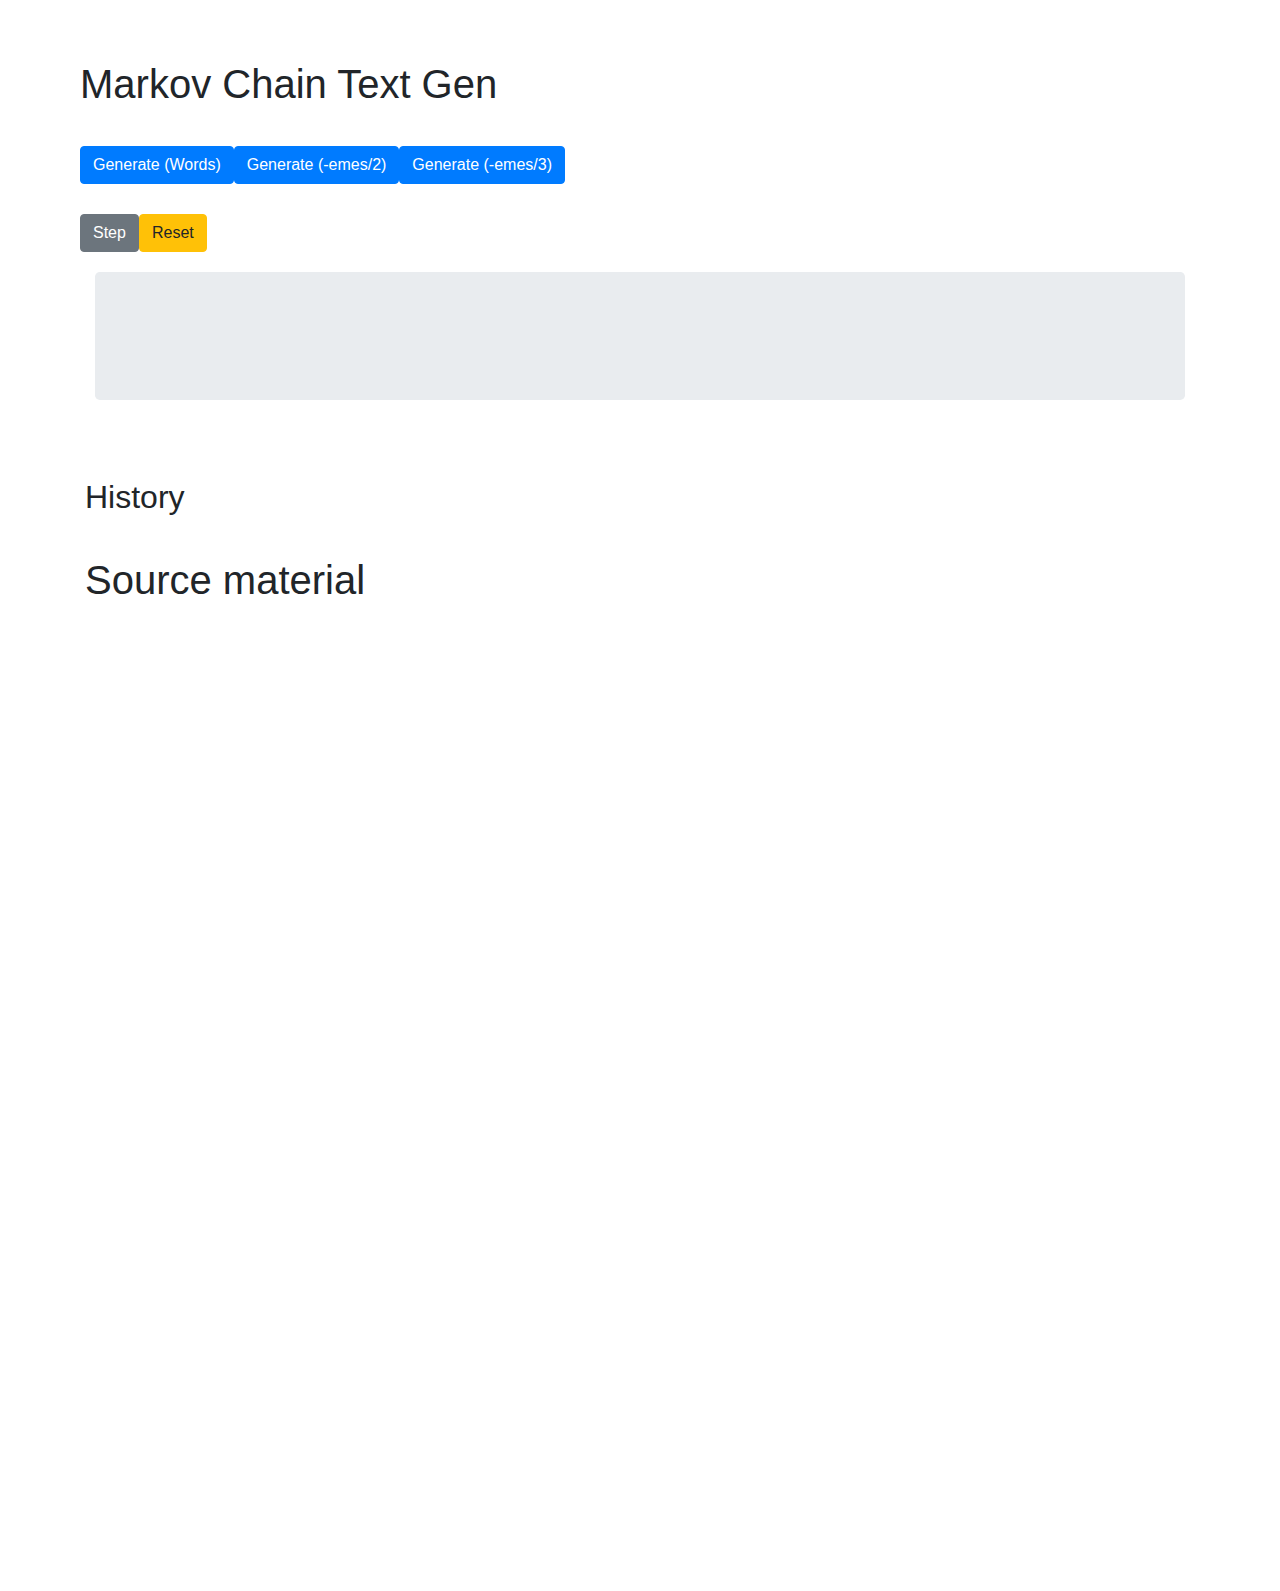
==== commit 95cc676e: "auto play" ====
--- a/test.html
+++ b/test.html
@@ -1,16 +1,21 @@
 <!DOCTYPE html>
 <html lang="en">
-
+<!-- TODO: 
+in css highlight the first span child of the jumbotron / #output.  Or that span's first character.-->
 <head>
   <meta charset="UTF-8">
   <title>Markov Generator</title>
   <link rel="stylesheet" href="libs/bootstrap.min.css">
   <link rel="stylesheet" href="style.css">
-
 </head>
 
 <body>
+
   <div class="container">
+    <div class="row">
+        <h1>Markov Chain Text Gen</h1>
+    
+    </div>
     <div class="row">
       <button id='genWordsButton' class='btn btn-primary'>
         Generate (Words)
@@ -35,2861 +40,16 @@
     </div>
     <div>
       <ul id='choices'>
-
       </ul>
+    </div>
+    <h2>History</h2>
+    <div id='history'>
     </div>
     <script src='libs/p5.min.js'></script>
     <script src='libs/underscore-min.js'></script>
     <script src="js/index.js"></script>
-    <div id='history'>
-    </div>
+    <h1>Source material</h1>
     <div id='input'>
-
-
-
-      THE GOLDEN BIRD
-
-      A certain king had a beautiful garden, and in the garden stood a tree
-      which bore golden apples. These apples were always counted, and about
-      the time when they began to grow ripe it was found that every night one
-      of them was gone. The king became very angry at this, and ordered the
-      gardener to keep watch all night under the tree. The gardener set his
-      eldest son to watch; but about twelve o’clock he fell asleep, and in
-      the morning another of the apples was missing. Then the second son was
-      ordered to watch; and at midnight he too fell asleep, and in the morning
-      another apple was gone. Then the third son offered to keep watch; but
-      the gardener at first would not let him, for fear some harm should come
-      to him: however, at last he consented, and the young man laid himself
-      under the tree to watch. As the clock struck twelve he heard a rustling
-      noise in the air, and a bird came flying that was of pure gold; and as
-      it was snapping at one of the apples with its beak, the gardener’s son
-      jumped up and shot an arrow at it. But the arrow did the bird no harm;
-      only it dropped a golden feather from its tail, and then flew away.
-      The golden feather was brought to the king in the morning, and all the
-      council was called together. Everyone agreed that it was worth more than
-      all the wealth of the kingdom: but the king said, ‘One feather is of no
-      use to me, I must have the whole bird.’
-
-      Then the gardener’s eldest son set out and thought to find the golden
-      bird very easily; and when he had gone but a little way, he came to a
-      wood, and by the side of the wood he saw a fox sitting; so he took his
-      bow and made ready to shoot at it. Then the fox said, ‘Do not shoot me,
-      for I will give you good counsel; I know what your business is, and
-      that you want to find the golden bird. You will reach a village in the
-      evening; and when you get there, you will see two inns opposite to each
-      other, one of which is very pleasant and beautiful to look at: go not in
-      there, but rest for the night in the other, though it may appear to you
-      to be very poor and mean.’ But the son thought to himself, ‘What can
-      such a beast as this know about the matter?’ So he shot his arrow at
-      the fox; but he missed it, and it set up its tail above its back and
-      ran into the wood. Then he went his way, and in the evening came to
-      the village where the two inns were; and in one of these were people
-      singing, and dancing, and feasting; but the other looked very dirty,
-      and poor. ‘I should be very silly,’ said he, ‘if I went to that shabby
-      house, and left this charming place’; so he went into the smart house,
-      and ate and drank at his ease, and forgot the bird, and his country too.
-
-      Time passed on; and as the eldest son did not come back, and no tidings
-      were heard of him, the second son set out, and the same thing happened
-      to him. He met the fox, who gave him the good advice: but when he came
-      to the two inns, his eldest brother was standing at the window where
-      the merrymaking was, and called to him to come in; and he could not
-      withstand the temptation, but went in, and forgot the golden bird and
-      his country in the same manner.
-
-      Time passed on again, and the youngest son too wished to set out into
-      the wide world to seek for the golden bird; but his father would not
-      listen to it for a long while, for he was very fond of his son, and
-      was afraid that some ill luck might happen to him also, and prevent his
-      coming back. However, at last it was agreed he should go, for he would
-      not rest at home; and as he came to the wood, he met the fox, and heard
-      the same good counsel. But he was thankful to the fox, and did not
-      attempt his life as his brothers had done; so the fox said, ‘Sit upon my
-      tail, and you will travel faster.’ So he sat down, and the fox began to
-      run, and away they went over stock and stone so quick that their hair
-      whistled in the wind.
-
-      When they came to the village, the son followed the fox’s counsel, and
-      without looking about him went to the shabby inn and rested there all
-      night at his ease. In the morning came the fox again and met him as he
-      was beginning his journey, and said, ‘Go straight forward, till you come
-      to a castle, before which lie a whole troop of soldiers fast asleep and
-      snoring: take no notice of them, but go into the castle and pass on and
-      on till you come to a room, where the golden bird sits in a wooden cage;
-      close by it stands a beautiful golden cage; but do not try to take the
-      bird out of the shabby cage and put it into the handsome one, otherwise
-      you will repent it.’ Then the fox stretched out his tail again, and the
-      young man sat himself down, and away they went over stock and stone till
-      their hair whistled in the wind.
-
-      Before the castle gate all was as the fox had said: so the son went in
-      and found the chamber where the golden bird hung in a wooden cage, and
-      below stood the golden cage, and the three golden apples that had been
-      lost were lying close by it. Then thought he to himself, ‘It will be a
-      very droll thing to bring away such a fine bird in this shabby cage’; so
-      he opened the door and took hold of it and put it into the golden cage.
-      But the bird set up such a loud scream that all the soldiers awoke, and
-      they took him prisoner and carried him before the king. The next morning
-      the court sat to judge him; and when all was heard, it sentenced him to
-      die, unless he should bring the king the golden horse which could run as
-      swiftly as the wind; and if he did this, he was to have the golden bird
-      given him for his own.
-
-      So he set out once more on his journey, sighing, and in great despair,
-      when on a sudden his friend the fox met him, and said, ‘You see now
-      what has happened on account of your not listening to my counsel. I will
-      still, however, tell you how to find the golden horse, if you will do as
-      I bid you. You must go straight on till you come to the castle where the
-      horse stands in his stall: by his side will lie the groom fast asleep
-      and snoring: take away the horse quietly, but be sure to put the old
-      leathern saddle upon him, and not the golden one that is close by it.’
-      Then the son sat down on the fox’s tail, and away they went over stock
-      and stone till their hair whistled in the wind.
-
-      All went right, and the groom lay snoring with his hand upon the golden
-      saddle. But when the son looked at the horse, he thought it a great pity
-      to put the leathern saddle upon it. ‘I will give him the good one,’
-      said he; ‘I am sure he deserves it.’ As he took up the golden saddle the
-      groom awoke and cried out so loud, that all the guards ran in and took
-      him prisoner, and in the morning he was again brought before the court
-      to be judged, and was sentenced to die. But it was agreed, that, if he
-      could bring thither the beautiful princess, he should live, and have the
-      bird and the horse given him for his own.
-
-      Then he went his way very sorrowful; but the old fox came and said, ‘Why
-      did not you listen to me? If you had, you would have carried away
-      both the bird and the horse; yet will I once more give you counsel. Go
-      straight on, and in the evening you will arrive at a castle. At twelve
-      o’clock at night the princess goes to the bathing-house: go up to her
-      and give her a kiss, and she will let you lead her away; but take care
-      you do not suffer her to go and take leave of her father and mother.’
-      Then the fox stretched out his tail, and so away they went over stock
-      and stone till their hair whistled again.
-
-      As they came to the castle, all was as the fox had said, and at twelve
-      o’clock the young man met the princess going to the bath and gave her the
-      kiss, and she agreed to run away with him, but begged with many tears
-      that he would let her take leave of her father. At first he refused,
-      but she wept still more and more, and fell at his feet, till at last
-      he consented; but the moment she came to her father’s house the guards
-      awoke and he was taken prisoner again.
-
-      Then he was brought before the king, and the king said, ‘You shall never
-      have my daughter unless in eight days you dig away the hill that stops
-      the view from my window.’ Now this hill was so big that the whole world
-      could not take it away: and when he had worked for seven days, and had
-      done very little, the fox came and said. ‘Lie down and go to sleep; I
-      will work for you.’ And in the morning he awoke and the hill was gone;
-      so he went merrily to the king, and told him that now that it was
-      removed he must give him the princess.
-
-      Then the king was obliged to keep his word, and away went the young man
-      and the princess; and the fox came and said to him, ‘We will have all
-      three, the princess, the horse, and the bird.’ ‘Ah!’ said the young man,
-      ‘that would be a great thing, but how can you contrive it?’
-
-      ‘If you will only listen,’ said the fox, ‘it can be done. When you come
-      to the king, and he asks for the beautiful princess, you must say, “Here
-      she is!” Then he will be very joyful; and you will mount the golden
-      horse that they are to give you, and put out your hand to take leave of
-      them; but shake hands with the princess last. Then lift her quickly on
-      to the horse behind you; clap your spurs to his side, and gallop away as
-      fast as you can.’
-
-      All went right: then the fox said, ‘When you come to the castle where
-      the bird is, I will stay with the princess at the door, and you will
-      ride in and speak to the king; and when he sees that it is the right
-      horse, he will bring out the bird; but you must sit still, and say that
-      you want to look at it, to see whether it is the true golden bird; and
-      when you get it into your hand, ride away.’
-
-      This, too, happened as the fox said; they carried off the bird, the
-      princess mounted again, and they rode on to a great wood. Then the fox
-      came, and said, ‘Pray kill me, and cut off my head and my feet.’ But the
-      young man refused to do it: so the fox said, ‘I will at any rate give
-      you good counsel: beware of two things; ransom no one from the gallows,
-      and sit down by the side of no river.’ Then away he went. ‘Well,’
-      thought the young man, ‘it is no hard matter to keep that advice.’
-
-      He rode on with the princess, till at last he came to the village where
-      he had left his two brothers. And there he heard a great noise and
-      uproar; and when he asked what was the matter, the people said, ‘Two men
-      are going to be hanged.’ As he came nearer, he saw that the two men were
-      his brothers, who had turned robbers; so he said, ‘Cannot they in any
-      way be saved?’ But the people said ‘No,’ unless he would bestow all his
-      money upon the rascals and buy their liberty. Then he did not stay to
-      think about the matter, but paid what was asked, and his brothers were
-      given up, and went on with him towards their home.
-
-      And as they came to the wood where the fox first met them, it was so
-      cool and pleasant that the two brothers said, ‘Let us sit down by the
-      side of the river, and rest a while, to eat and drink.’ So he said,
-      ‘Yes,’ and forgot the fox’s counsel, and sat down on the side of the
-      river; and while he suspected nothing, they came behind, and threw him
-      down the bank, and took the princess, the horse, and the bird, and went
-      home to the king their master, and said. ‘All this have we won by our
-      labour.’ Then there was great rejoicing made; but the horse would not
-      eat, the bird would not sing, and the princess wept.
-
-      The youngest son fell to the bottom of the river’s bed: luckily it was
-      nearly dry, but his bones were almost broken, and the bank was so steep
-      that he could find no way to get out. Then the old fox came once more,
-      and scolded him for not following his advice; otherwise no evil would
-      have befallen him: ‘Yet,’ said he, ‘I cannot leave you here, so lay hold
-      of my tail and hold fast.’ Then he pulled him out of the river, and said
-      to him, as he got upon the bank, ‘Your brothers have set watch to kill
-      you, if they find you in the kingdom.’ So he dressed himself as a poor
-      man, and came secretly to the king’s court, and was scarcely within the
-      doors when the horse began to eat, and the bird to sing, and the princess
-      left off weeping. Then he went to the king, and told him all his
-      brothers’ roguery; and they were seized and punished, and he had the
-      princess given to him again; and after the king’s death he was heir to
-      his kingdom.
-
-      A long while after, he went to walk one day in the wood, and the old fox
-      met him, and besought him with tears in his eyes to kill him, and cut
-      off his head and feet. And at last he did so, and in a moment the
-      fox was changed into a man, and turned out to be the brother of the
-      princess, who had been lost a great many many years.
-
-
-
-
-      HANS IN LUCK
-
-      Some men are born to good luck: all they do or try to do comes
-      right--all that falls to them is so much gain--all their geese are
-      swans--all their cards are trumps--toss them which way you will, they
-      will always, like poor puss, alight upon their legs, and only move on so
-      much the faster. The world may very likely not always think of them as
-      they think of themselves, but what care they for the world? what can it
-      know about the matter?
-
-      One of these lucky beings was neighbour Hans. Seven long years he had
-      worked hard for his master. At last he said, ‘Master, my time is up; I
-      must go home and see my poor mother once more: so pray pay me my wages
-      and let me go.’ And the master said, ‘You have been a faithful and good
-      servant, Hans, so your pay shall be handsome.’ Then he gave him a lump
-      of silver as big as his head.
-
-      Hans took out his pocket-handkerchief, put the piece of silver into it,
-      threw it over his shoulder, and jogged off on his road homewards. As he
-      went lazily on, dragging one foot after another, a man came in sight,
-      trotting gaily along on a capital horse. ‘Ah!’ said Hans aloud, ‘what a
-      fine thing it is to ride on horseback! There he sits as easy and happy
-      as if he was at home, in the chair by his fireside; he trips against no
-      stones, saves shoe-leather, and gets on he hardly knows how.’ Hans did
-      not speak so softly but the horseman heard it all, and said, ‘Well,
-      friend, why do you go on foot then?’ ‘Ah!’ said he, ‘I have this load to
-      carry: to be sure it is silver, but it is so heavy that I can’t hold up
-      my head, and you must know it hurts my shoulder sadly.’ ‘What do you say
-      of making an exchange?’ said the horseman. ‘I will give you my horse,
-      and you shall give me the silver; which will save you a great deal of
-      trouble in carrying such a heavy load about with you.’ ‘With all my
-      heart,’ said Hans: ‘but as you are so kind to me, I must tell you one
-      thing--you will have a weary task to draw that silver about with you.’
-      However, the horseman got off, took the silver, helped Hans up, gave him
-      the bridle into one hand and the whip into the other, and said, ‘When
-      you want to go very fast, smack your lips loudly together, and cry
-      “Jip!”’
-
-      Hans was delighted as he sat on the horse, drew himself up, squared his
-      elbows, turned out his toes, cracked his whip, and rode merrily off, one
-      minute whistling a merry tune, and another singing,
-
-      ‘No care and no sorrow,
-      A fig for the morrow!
-      We’ll laugh and be merry,
-      Sing neigh down derry!’
-
-      After a time he thought he should like to go a little faster, so he
-      smacked his lips and cried ‘Jip!’ Away went the horse full gallop; and
-      before Hans knew what he was about, he was thrown off, and lay on his
-      back by the road-side. His horse would have ran off, if a shepherd who
-      was coming by, driving a cow, had not stopped it. Hans soon came to
-      himself, and got upon his legs again, sadly vexed, and said to the
-      shepherd, ‘This riding is no joke, when a man has the luck to get upon
-      a beast like this that stumbles and flings him off as if it would break
-      his neck. However, I’m off now once for all: I like your cow now a great
-      deal better than this smart beast that played me this trick, and has
-      spoiled my best coat, you see, in this puddle; which, by the by, smells
-      not very like a nosegay. One can walk along at one’s leisure behind that
-      cow--keep good company, and have milk, butter, and cheese, every day,
-      into the bargain. What would I give to have such a prize!’ ‘Well,’ said
-      the shepherd, ‘if you are so fond of her, I will change my cow for your
-      horse; I like to do good to my neighbours, even though I lose by it
-      myself.’ ‘Done!’ said Hans, merrily. ‘What a noble heart that good man
-      has!’ thought he. Then the shepherd jumped upon the horse, wished Hans
-      and the cow good morning, and away he rode.
-
-      Hans brushed his coat, wiped his face and hands, rested a while, and
-      then drove off his cow quietly, and thought his bargain a very lucky
-      one. ‘If I have only a piece of bread (and I certainly shall always be
-      able to get that), I can, whenever I like, eat my butter and cheese with
-      it; and when I am thirsty I can milk my cow and drink the milk: and what
-      can I wish for more?’ When he came to an inn, he halted, ate up all his
-      bread, and gave away his last penny for a glass of beer. When he had
-      rested himself he set off again, driving his cow towards his mother’s
-      village. But the heat grew greater as soon as noon came on, till at
-      last, as he found himself on a wide heath that would take him more than
-      an hour to cross, he began to be so hot and parched that his tongue
-      clave to the roof of his mouth. ‘I can find a cure for this,’ thought
-      he; ‘now I will milk my cow and quench my thirst’: so he tied her to the
-      stump of a tree, and held his leathern cap to milk into; but not a drop
-      was to be had. Who would have thought that this cow, which was to bring
-      him milk and butter and cheese, was all that time utterly dry? Hans had
-      not thought of looking to that.
-
-      While he was trying his luck in milking, and managing the matter very
-      clumsily, the uneasy beast began to think him very troublesome; and at
-      last gave him such a kick on the head as knocked him down; and there he
-      lay a long while senseless. Luckily a butcher soon came by, driving a
-      pig in a wheelbarrow. ‘What is the matter with you, my man?’ said the
-      butcher, as he helped him up. Hans told him what had happened, how he
-      was dry, and wanted to milk his cow, but found the cow was dry too. Then
-      the butcher gave him a flask of ale, saying, ‘There, drink and refresh
-      yourself; your cow will give you no milk: don’t you see she is an old
-      beast, good for nothing but the slaughter-house?’ ‘Alas, alas!’ said
-      Hans, ‘who would have thought it? What a shame to take my horse, and
-      give me only a dry cow! If I kill her, what will she be good for? I hate
-      cow-beef; it is not tender enough for me. If it were a pig now--like
-      that fat gentleman you are driving along at his ease--one could do
-      something with it; it would at any rate make sausages.’ ‘Well,’ said
-      the butcher, ‘I don’t like to say no, when one is asked to do a kind,
-      neighbourly thing. To please you I will change, and give you my fine fat
-      pig for the cow.’ ‘Heaven reward you for your kindness and self-denial!’
-      said Hans, as he gave the butcher the cow; and taking the pig off the
-      wheel-barrow, drove it away, holding it by the string that was tied to
-      its leg.
-
-      So on he jogged, and all seemed now to go right with him: he had met
-      with some misfortunes, to be sure; but he was now well repaid for all.
-      How could it be otherwise with such a travelling companion as he had at
-      last got?
-
-      The next man he met was a countryman carrying a fine white goose. The
-      countryman stopped to ask what was o’clock; this led to further chat;
-      and Hans told him all his luck, how he had so many good bargains, and
-      how all the world went gay and smiling with him. The countryman then
-      began to tell his tale, and said he was going to take the goose to a
-      christening. ‘Feel,’ said he, ‘how heavy it is, and yet it is only eight
-      weeks old. Whoever roasts and eats it will find plenty of fat upon it,
-      it has lived so well!’ ‘You’re right,’ said Hans, as he weighed it in
-      his hand; ‘but if you talk of fat, my pig is no trifle.’ Meantime the
-      countryman began to look grave, and shook his head. ‘Hark ye!’ said he,
-      ‘my worthy friend, you seem a good sort of fellow, so I can’t help doing
-      you a kind turn. Your pig may get you into a scrape. In the village I
-      just came from, the squire has had a pig stolen out of his sty. I was
-      dreadfully afraid when I saw you that you had got the squire’s pig. If
-      you have, and they catch you, it will be a bad job for you. The least
-      they will do will be to throw you into the horse-pond. Can you swim?’
-
-      Poor Hans was sadly frightened. ‘Good man,’ cried he, ‘pray get me out
-      of this scrape. I know nothing of where the pig was either bred or born;
-      but he may have been the squire’s for aught I can tell: you know this
-      country better than I do, take my pig and give me the goose.’ ‘I ought
-      to have something into the bargain,’ said the countryman; ‘give a fat
-      goose for a pig, indeed! ‘Tis not everyone would do so much for you as
-      that. However, I will not be hard upon you, as you are in trouble.’ Then
-      he took the string in his hand, and drove off the pig by a side path;
-      while Hans went on the way homewards free from care. ‘After all,’
-      thought he, ‘that chap is pretty well taken in. I don’t care whose pig
-      it is, but wherever it came from it has been a very good friend to me. I
-      have much the best of the bargain. First there will be a capital roast;
-      then the fat will find me in goose-grease for six months; and then there
-      are all the beautiful white feathers. I will put them into my pillow,
-      and then I am sure I shall sleep soundly without rocking. How happy my
-      mother will be! Talk of a pig, indeed! Give me a fine fat goose.’
-
-      As he came to the next village, he saw a scissor-grinder with his wheel,
-      working and singing,
-
-      ‘O’er hill and o’er dale
-      So happy I roam,
-      Work light and live well,
-      All the world is my home;
-      Then who so blythe, so merry as I?’
-
-      Hans stood looking on for a while, and at last said, ‘You must be well
-      off, master grinder! you seem so happy at your work.’ ‘Yes,’ said the
-      other, ‘mine is a golden trade; a good grinder never puts his hand
-      into his pocket without finding money in it--but where did you get that
-      beautiful goose?’ ‘I did not buy it, I gave a pig for it.’ ‘And where
-      did you get the pig?’ ‘I gave a cow for it.’ ‘And the cow?’ ‘I gave a
-      horse for it.’ ‘And the horse?’ ‘I gave a lump of silver as big as my
-      head for it.’ ‘And the silver?’ ‘Oh! I worked hard for that seven long
-      years.’ ‘You have thriven well in the world hitherto,’ said the grinder,
-      ‘now if you could find money in your pocket whenever you put your hand
-      in it, your fortune would be made.’ ‘Very true: but how is that to be
-      managed?’ ‘How? Why, you must turn grinder like myself,’ said the other;
-      ‘you only want a grindstone; the rest will come of itself. Here is one
-      that is but little the worse for wear: I would not ask more than the
-      value of your goose for it--will you buy?’ ‘How can you ask?’ said
-      Hans; ‘I should be the happiest man in the world, if I could have money
-      whenever I put my hand in my pocket: what could I want more? there’s
-      the goose.’ ‘Now,’ said the grinder, as he gave him a common rough stone
-      that lay by his side, ‘this is a most capital stone; do but work it well
-      enough, and you can make an old nail cut with it.’
-
-      Hans took the stone, and went his way with a light heart: his eyes
-      sparkled for joy, and he said to himself, ‘Surely I must have been born
-      in a lucky hour; everything I could want or wish for comes of itself.
-      People are so kind; they seem really to think I do them a favour in
-      letting them make me rich, and giving me good bargains.’
-
-      Meantime he began to be tired, and hungry too, for he had given away his
-      last penny in his joy at getting the cow.
-
-      At last he could go no farther, for the stone tired him sadly: and he
-      dragged himself to the side of a river, that he might take a drink of
-      water, and rest a while. So he laid the stone carefully by his side on
-      the bank: but, as he stooped down to drink, he forgot it, pushed it a
-      little, and down it rolled, plump into the stream.
-
-      For a while he watched it sinking in the deep clear water; then sprang
-      up and danced for joy, and again fell upon his knees and thanked Heaven,
-      with tears in his eyes, for its kindness in taking away his only plague,
-      the ugly heavy stone.
-
-      ‘How happy am I!’ cried he; ‘nobody was ever so lucky as I.’ Then up he
-      got with a light heart, free from all his troubles, and walked on till
-      he reached his mother’s house, and told her how very easy the road to
-      good luck was.
-
-
-
-
-      JORINDA AND JORINDEL
-
-      There was once an old castle, that stood in the middle of a deep gloomy
-      wood, and in the castle lived an old fairy. Now this fairy could take
-      any shape she pleased. All the day long she flew about in the form of
-      an owl, or crept about the country like a cat; but at night she always
-      became an old woman again. When any young man came within a hundred
-      paces of her castle, he became quite fixed, and could not move a step
-      till she came and set him free; which she would not do till he had given
-      her his word never to come there again: but when any pretty maiden came
-      within that space she was changed into a bird, and the fairy put her
-      into a cage, and hung her up in a chamber in the castle. There were
-      seven hundred of these cages hanging in the castle, and all with
-      beautiful birds in them.
-
-      Now there was once a maiden whose name was Jorinda. She was prettier
-      than all the pretty girls that ever were seen before, and a shepherd
-      lad, whose name was Jorindel, was very fond of her, and they were soon
-      to be married. One day they went to walk in the wood, that they might be
-      alone; and Jorindel said, ‘We must take care that we don’t go too near
-      to the fairy’s castle.’ It was a beautiful evening; the last rays of the
-      setting sun shone bright through the long stems of the trees upon
-      the green underwood beneath, and the turtle-doves sang from the tall
-      birches.
-
-      Jorinda sat down to gaze upon the sun; Jorindel sat by her side; and
-      both felt sad, they knew not why; but it seemed as if they were to be
-      parted from one another for ever. They had wandered a long way; and when
-      they looked to see which way they should go home, they found themselves
-      at a loss to know what path to take.
-
-      The sun was setting fast, and already half of its circle had sunk behind
-      the hill: Jorindel on a sudden looked behind him, and saw through the
-      bushes that they had, without knowing it, sat down close under the old
-      walls of the castle. Then he shrank for fear, turned pale, and trembled.
-      Jorinda was just singing,
-
-      ‘The ring-dove sang from the willow spray,
-      Well-a-day! Well-a-day!
-      He mourn’d for the fate of his darling mate,
-      Well-a-day!’
-
-      when her song stopped suddenly. Jorindel turned to see the reason, and
-      beheld his Jorinda changed into a nightingale, so that her song ended
-      with a mournful _jug, jug_. An owl with fiery eyes flew three times
-      round them, and three times screamed:
-
-      ‘Tu whu! Tu whu! Tu whu!’
-
-      Jorindel could not move; he stood fixed as a stone, and could neither
-      weep, nor speak, nor stir hand or foot. And now the sun went quite down;
-      the gloomy night came; the owl flew into a bush; and a moment after the
-      old fairy came forth pale and meagre, with staring eyes, and a nose and
-      chin that almost met one another.
-
-      She mumbled something to herself, seized the nightingale, and went away
-      with it in her hand. Poor Jorindel saw the nightingale was gone--but
-      what could he do? He could not speak, he could not move from the spot
-      where he stood. At last the fairy came back and sang with a hoarse
-      voice:
-
-      ‘Till the prisoner is fast,
-      And her doom is cast,
-      There stay! Oh, stay!
-      When the charm is around her,
-      And the spell has bound her,
-      Hie away! away!’
-
-      On a sudden Jorindel found himself free. Then he fell on his knees
-      before the fairy, and prayed her to give him back his dear Jorinda: but
-      she laughed at him, and said he should never see her again; then she
-      went her way.
-
-      He prayed, he wept, he sorrowed, but all in vain. ‘Alas!’ he said, ‘what
-      will become of me?’ He could not go back to his own home, so he went to
-      a strange village, and employed himself in keeping sheep. Many a time
-      did he walk round and round as near to the hated castle as he dared go,
-      but all in vain; he heard or saw nothing of Jorinda.
-
-      At last he dreamt one night that he found a beautiful purple flower,
-      and that in the middle of it lay a costly pearl; and he dreamt that he
-      plucked the flower, and went with it in his hand into the castle, and
-      that everything he touched with it was disenchanted, and that there he
-      found his Jorinda again.
-
-      In the morning when he awoke, he began to search over hill and dale for
-      this pretty flower; and eight long days he sought for it in vain: but
-      on the ninth day, early in the morning, he found the beautiful purple
-      flower; and in the middle of it was a large dewdrop, as big as a costly
-      pearl. Then he plucked the flower, and set out and travelled day and
-      night, till he came again to the castle.
-
-      He walked nearer than a hundred paces to it, and yet he did not become
-      fixed as before, but found that he could go quite close up to the door.
-      Jorindel was very glad indeed to see this. Then he touched the door with
-      the flower, and it sprang open; so that he went in through the court,
-      and listened when he heard so many birds singing. At last he came to the
-      chamber where the fairy sat, with the seven hundred birds singing in
-      the seven hundred cages. When she saw Jorindel she was very angry, and
-      screamed with rage; but she could not come within two yards of him, for
-      the flower he held in his hand was his safeguard. He looked around at
-      the birds, but alas! there were many, many nightingales, and how then
-      should he find out which was his Jorinda? While he was thinking what to
-      do, he saw the fairy had taken down one of the cages, and was making the
-      best of her way off through the door. He ran or flew after her, touched
-      the cage with the flower, and Jorinda stood before him, and threw her
-      arms round his neck looking as beautiful as ever, as beautiful as when
-      they walked together in the wood.
-
-      Then he touched all the other birds with the flower, so that they all
-      took their old forms again; and he took Jorinda home, where they were
-      married, and lived happily together many years: and so did a good many
-      other lads, whose maidens had been forced to sing in the old fairy’s
-      cages by themselves, much longer than they liked.
-
-
-
-
-      THE TRAVELLING MUSICIANS
-
-      An honest farmer had once an ass that had been a faithful servant to him
-      a great many years, but was now growing old and every day more and more
-      unfit for work. His master therefore was tired of keeping him and
-      began to think of putting an end to him; but the ass, who saw that some
-      mischief was in the wind, took himself slyly off, and began his journey
-      towards the great city, ‘For there,’ thought he, ‘I may turn musician.’
-
-      After he had travelled a little way, he spied a dog lying by the
-      roadside and panting as if he were tired. ‘What makes you pant so, my
-      friend?’ said the ass. ‘Alas!’ said the dog, ‘my master was going to
-      knock me on the head, because I am old and weak, and can no longer make
-      myself useful to him in hunting; so I ran away; but what can I do to
-      earn my livelihood?’ ‘Hark ye!’ said the ass, ‘I am going to the great
-      city to turn musician: suppose you go with me, and try what you can
-      do in the same way?’ The dog said he was willing, and they jogged on
-      together.
-
-      They had not gone far before they saw a cat sitting in the middle of the
-      road and making a most rueful face. ‘Pray, my good lady,’ said the ass,
-      ‘what’s the matter with you? You look quite out of spirits!’ ‘Ah, me!’
-      said the cat, ‘how can one be in good spirits when one’s life is in
-      danger? Because I am beginning to grow old, and had rather lie at my
-      ease by the fire than run about the house after the mice, my mistress
-      laid hold of me, and was going to drown me; and though I have been lucky
-      enough to get away from her, I do not know what I am to live upon.’
-      ‘Oh,’ said the ass, ‘by all means go with us to the great city; you are
-      a good night singer, and may make your fortune as a musician.’ The cat
-      was pleased with the thought, and joined the party.
-
-      Soon afterwards, as they were passing by a farmyard, they saw a cock
-      perched upon a gate, and screaming out with all his might and main.
-      ‘Bravo!’ said the ass; ‘upon my word, you make a famous noise; pray what
-      is all this about?’ ‘Why,’ said the cock, ‘I was just now saying that
-      we should have fine weather for our washing-day, and yet my mistress and
-      the cook don’t thank me for my pains, but threaten to cut off my
-      head tomorrow, and make broth of me for the guests that are coming
-      on Sunday!’ ‘Heaven forbid!’ said the ass, ‘come with us Master
-      Chanticleer; it will be better, at any rate, than staying here to have
-      your head cut off! Besides, who knows? If we care to sing in tune, we
-      may get up some kind of a concert; so come along with us.’ ‘With all my
-      heart,’ said the cock: so they all four went on jollily together.
-
-      They could not, however, reach the great city the first day; so when
-      night came on, they went into a wood to sleep. The ass and the dog laid
-      themselves down under a great tree, and the cat climbed up into the
-      branches; while the cock, thinking that the higher he sat the safer he
-      should be, flew up to the very top of the tree, and then, according to
-      his custom, before he went to sleep, looked out on all sides of him to
-      see that everything was well. In doing this, he saw afar off something
-      bright and shining and calling to his companions said, ‘There must be a
-      house no great way off, for I see a light.’ ‘If that be the case,’ said
-      the ass, ‘we had better change our quarters, for our lodging is not the
-      best in the world!’ ‘Besides,’ added the dog, ‘I should not be the
-      worse for a bone or two, or a bit of meat.’ So they walked off together
-      towards the spot where Chanticleer had seen the light, and as they drew
-      near it became larger and brighter, till they at last came close to a
-      house in which a gang of robbers lived.
-
-      The ass, being the tallest of the company, marched up to the window and
-      peeped in. ‘Well, Donkey,’ said Chanticleer, ‘what do you see?’ ‘What
-      do I see?’ replied the ass. ‘Why, I see a table spread with all kinds of
-      good things, and robbers sitting round it making merry.’ ‘That would
-      be a noble lodging for us,’ said the cock. ‘Yes,’ said the ass, ‘if we
-      could only get in’; so they consulted together how they should contrive
-      to get the robbers out; and at last they hit upon a plan. The ass placed
-      himself upright on his hind legs, with his forefeet resting against the
-      window; the dog got upon his back; the cat scrambled up to the dog’s
-      shoulders, and the cock flew up and sat upon the cat’s head. When
-      all was ready a signal was given, and they began their music. The ass
-      brayed, the dog barked, the cat mewed, and the cock screamed; and then
-      they all broke through the window at once, and came tumbling into
-      the room, amongst the broken glass, with a most hideous clatter! The
-      robbers, who had been not a little frightened by the opening concert,
-      had now no doubt that some frightful hobgoblin had broken in upon them,
-      and scampered away as fast as they could.
-
-      The coast once clear, our travellers soon sat down and dispatched what
-      the robbers had left, with as much eagerness as if they had not expected
-      to eat again for a month. As soon as they had satisfied themselves, they
-      put out the lights, and each once more sought out a resting-place to
-      his own liking. The donkey laid himself down upon a heap of straw in
-      the yard, the dog stretched himself upon a mat behind the door, the
-      cat rolled herself up on the hearth before the warm ashes, and the
-      cock perched upon a beam on the top of the house; and, as they were all
-      rather tired with their journey, they soon fell asleep.
-
-      But about midnight, when the robbers saw from afar that the lights were
-      out and that all seemed quiet, they began to think that they had been in
-      too great a hurry to run away; and one of them, who was bolder than
-      the rest, went to see what was going on. Finding everything still, he
-      marched into the kitchen, and groped about till he found a match in
-      order to light a candle; and then, espying the glittering fiery eyes of
-      the cat, he mistook them for live coals, and held the match to them to
-      light it. But the cat, not understanding this joke, sprang at his face,
-      and spat, and scratched at him. This frightened him dreadfully, and away
-      he ran to the back door; but there the dog jumped up and bit him in the
-      leg; and as he was crossing over the yard the ass kicked him; and the
-      cock, who had been awakened by the noise, crowed with all his might. At
-      this the robber ran back as fast as he could to his comrades, and told
-      the captain how a horrid witch had got into the house, and had spat at
-      him and scratched his face with her long bony fingers; how a man with a
-      knife in his hand had hidden himself behind the door, and stabbed him
-      in the leg; how a black monster stood in the yard and struck him with a
-      club, and how the devil had sat upon the top of the house and cried out,
-      ‘Throw the rascal up here!’ After this the robbers never dared to go
-      back to the house; but the musicians were so pleased with their quarters
-      that they took up their abode there; and there they are, I dare say, at
-      this very day.
-
-
-
-
-      OLD SULTAN
-
-      A shepherd had a faithful dog, called Sultan, who was grown very old,
-      and had lost all his teeth. And one day when the shepherd and his wife
-      were standing together before the house the shepherd said, ‘I will shoot
-      old Sultan tomorrow morning, for he is of no use now.’ But his wife
-      said, ‘Pray let the poor faithful creature live; he has served us well a
-      great many years, and we ought to give him a livelihood for the rest of
-      his days.’ ‘But what can we do with him?’ said the shepherd, ‘he has not
-      a tooth in his head, and the thieves don’t care for him at all; to
-      be sure he has served us, but then he did it to earn his livelihood;
-      tomorrow shall be his last day, depend upon it.’
-
-      Poor Sultan, who was lying close by them, heard all that the shepherd
-      and his wife said to one another, and was very much frightened to think
-      tomorrow would be his last day; so in the evening he went to his good
-      friend the wolf, who lived in the wood, and told him all his sorrows,
-      and how his master meant to kill him in the morning. ‘Make yourself
-      easy,’ said the wolf, ‘I will give you some good advice. Your master,
-      you know, goes out every morning very early with his wife into the
-      field; and they take their little child with them, and lay it down
-      behind the hedge in the shade while they are at work. Now do you lie
-      down close by the child, and pretend to be watching it, and I will come
-      out of the wood and run away with it; you must run after me as fast as
-      you can, and I will let it drop; then you may carry it back, and they
-      will think you have saved their child, and will be so thankful to you
-      that they will take care of you as long as you live.’ The dog liked this
-      plan very well; and accordingly so it was managed. The wolf ran with the
-      child a little way; the shepherd and his wife screamed out; but Sultan
-      soon overtook him, and carried the poor little thing back to his master
-      and mistress. Then the shepherd patted him on the head, and said, ‘Old
-      Sultan has saved our child from the wolf, and therefore he shall live
-      and be well taken care of, and have plenty to eat. Wife, go home, and
-      give him a good dinner, and let him have my old cushion to sleep on
-      as long as he lives.’ So from this time forward Sultan had all that he
-      could wish for.
-
-      Soon afterwards the wolf came and wished him joy, and said, ‘Now, my
-      good fellow, you must tell no tales, but turn your head the other way
-      when I want to taste one of the old shepherd’s fine fat sheep.’ ‘No,’
-      said the Sultan; ‘I will be true to my master.’ However, the wolf
-      thought he was in joke, and came one night to get a dainty morsel. But
-      Sultan had told his master what the wolf meant to do; so he laid wait
-      for him behind the barn door, and when the wolf was busy looking out for
-      a good fat sheep, he had a stout cudgel laid about his back, that combed
-      his locks for him finely.
-
-      Then the wolf was very angry, and called Sultan ‘an old rogue,’ and
-      swore he would have his revenge. So the next morning the wolf sent the
-      boar to challenge Sultan to come into the wood to fight the matter. Now
-      Sultan had nobody he could ask to be his second but the shepherd’s old
-      three-legged cat; so he took her with him, and as the poor thing limped
-      along with some trouble, she stuck up her tail straight in the air.
-
-      The wolf and the wild boar were first on the ground; and when they
-      espied their enemies coming, and saw the cat’s long tail standing
-      straight in the air, they thought she was carrying a sword for Sultan to
-      fight with; and every time she limped, they thought she was picking up
-      a stone to throw at them; so they said they should not like this way of
-      fighting, and the boar lay down behind a bush, and the wolf jumped
-      up into a tree. Sultan and the cat soon came up, and looked about and
-      wondered that no one was there. The boar, however, had not quite hidden
-      himself, for his ears stuck out of the bush; and when he shook one of
-      them a little, the cat, seeing something move, and thinking it was a
-      mouse, sprang upon it, and bit and scratched it, so that the boar jumped
-      up and grunted, and ran away, roaring out, ‘Look up in the tree, there
-      sits the one who is to blame.’ So they looked up, and espied the wolf
-      sitting amongst the branches; and they called him a cowardly rascal,
-      and would not suffer him to come down till he was heartily ashamed of
-      himself, and had promised to be good friends again with old Sultan.
-
-
-
-
-      THE STRAW, THE COAL, AND THE BEAN
-
-      In a village dwelt a poor old woman, who had gathered together a dish
-      of beans and wanted to cook them. So she made a fire on her hearth, and
-      that it might burn the quicker, she lighted it with a handful of straw.
-      When she was emptying the beans into the pan, one dropped without her
-      observing it, and lay on the ground beside a straw, and soon afterwards
-      a burning coal from the fire leapt down to the two. Then the straw
-      began and said: ‘Dear friends, from whence do you come here?’ The coal
-      replied: ‘I fortunately sprang out of the fire, and if I had not escaped
-      by sheer force, my death would have been certain,--I should have been
-      burnt to ashes.’ The bean said: ‘I too have escaped with a whole skin,
-      but if the old woman had got me into the pan, I should have been made
-      into broth without any mercy, like my comrades.’ ‘And would a better
-      fate have fallen to my lot?’ said the straw. ‘The old woman has
-      destroyed all my brethren in fire and smoke; she seized sixty of them at
-      once, and took their lives. I luckily slipped through her fingers.’
-
-      ‘But what are we to do now?’ said the coal.
-
-      ‘I think,’ answered the bean, ‘that as we have so fortunately escaped
-      death, we should keep together like good companions, and lest a new
-      mischance should overtake us here, we should go away together, and
-      repair to a foreign country.’
-
-      The proposition pleased the two others, and they set out on their way
-      together. Soon, however, they came to a little brook, and as there was
-      no bridge or foot-plank, they did not know how they were to get over
-      it. The straw hit on a good idea, and said: ‘I will lay myself straight
-      across, and then you can walk over on me as on a bridge.’ The straw
-      therefore stretched itself from one bank to the other, and the coal,
-      who was of an impetuous disposition, tripped quite boldly on to the
-      newly-built bridge. But when she had reached the middle, and heard the
-      water rushing beneath her, she was after all, afraid, and stood still,
-      and ventured no farther. The straw, however, began to burn, broke in
-      two pieces, and fell into the stream. The coal slipped after her, hissed
-      when she got into the water, and breathed her last. The bean, who had
-      prudently stayed behind on the shore, could not but laugh at the event,
-      was unable to stop, and laughed so heartily that she burst. It would
-      have been all over with her, likewise, if, by good fortune, a tailor who
-      was travelling in search of work, had not sat down to rest by the brook.
-      As he had a compassionate heart he pulled out his needle and thread,
-      and sewed her together. The bean thanked him most prettily, but as the
-      tailor used black thread, all beans since then have a black seam.
-
-
-
-
-      BRIAR ROSE
-
-      A king and queen once upon a time reigned in a country a great way off,
-      where there were in those days fairies. Now this king and queen had
-      plenty of money, and plenty of fine clothes to wear, and plenty of
-      good things to eat and drink, and a coach to ride out in every day: but
-      though they had been married many years they had no children, and this
-      grieved them very much indeed. But one day as the queen was walking
-      by the side of the river, at the bottom of the garden, she saw a poor
-      little fish, that had thrown itself out of the water, and lay gasping
-      and nearly dead on the bank. Then the queen took pity on the little
-      fish, and threw it back again into the river; and before it swam away
-      it lifted its head out of the water and said, ‘I know what your wish is,
-      and it shall be fulfilled, in return for your kindness to me--you will
-      soon have a daughter.’ What the little fish had foretold soon came to
-      pass; and the queen had a little girl, so very beautiful that the king
-      could not cease looking on it for joy, and said he would hold a great
-      feast and make merry, and show the child to all the land. So he asked
-      his kinsmen, and nobles, and friends, and neighbours. But the queen
-      said, ‘I will have the fairies also, that they might be kind and good
-      to our little daughter.’ Now there were thirteen fairies in the kingdom;
-      but as the king and queen had only twelve golden dishes for them to eat
-      out of, they were forced to leave one of the fairies without asking her.
-      So twelve fairies came, each with a high red cap on her head, and red
-      shoes with high heels on her feet, and a long white wand in her hand:
-      and after the feast was over they gathered round in a ring and gave all
-      their best gifts to the little princess. One gave her goodness, another
-      beauty, another riches, and so on till she had all that was good in the
-      world.
-
-      Just as eleven of them had done blessing her, a great noise was heard in
-      the courtyard, and word was brought that the thirteenth fairy was
-      come, with a black cap on her head, and black shoes on her feet, and a
-      broomstick in her hand: and presently up she came into the dining-hall.
-      Now, as she had not been asked to the feast she was very angry, and
-      scolded the king and queen very much, and set to work to take her
-      revenge. So she cried out, ‘The king’s daughter shall, in her fifteenth
-      year, be wounded by a spindle, and fall down dead.’ Then the twelfth of
-      the friendly fairies, who had not yet given her gift, came forward, and
-      said that the evil wish must be fulfilled, but that she could soften its
-      mischief; so her gift was, that the king’s daughter, when the spindle
-      wounded her, should not really die, but should only fall asleep for a
-      hundred years.
-
-      However, the king hoped still to save his dear child altogether from
-      the threatened evil; so he ordered that all the spindles in the kingdom
-      should be bought up and burnt. But all the gifts of the first eleven
-      fairies were in the meantime fulfilled; for the princess was so
-      beautiful, and well behaved, and good, and wise, that everyone who knew
-      her loved her.
-
-      It happened that, on the very day she was fifteen years old, the king
-      and queen were not at home, and she was left alone in the palace. So she
-      roved about by herself, and looked at all the rooms and chambers, till
-      at last she came to an old tower, to which there was a narrow staircase
-      ending with a little door. In the door there was a golden key, and when
-      she turned it the door sprang open, and there sat an old lady spinning
-      away very busily. ‘Why, how now, good mother,’ said the princess; ‘what
-      are you doing there?’ ‘Spinning,’ said the old lady, and nodded her
-      head, humming a tune, while buzz! went the wheel. ‘How prettily that
-      little thing turns round!’ said the princess, and took the spindle
-      and began to try and spin. But scarcely had she touched it, before the
-      fairy’s prophecy was fulfilled; the spindle wounded her, and she fell
-      down lifeless on the ground.
-
-      However, she was not dead, but had only fallen into a deep sleep; and
-      the king and the queen, who had just come home, and all their court,
-      fell asleep too; and the horses slept in the stables, and the dogs in
-      the court, the pigeons on the house-top, and the very flies slept upon
-      the walls. Even the fire on the hearth left off blazing, and went to
-      sleep; the jack stopped, and the spit that was turning about with a
-      goose upon it for the king’s dinner stood still; and the cook, who was
-      at that moment pulling the kitchen-boy by the hair to give him a box
-      on the ear for something he had done amiss, let him go, and both fell
-      asleep; the butler, who was slyly tasting the ale, fell asleep with the
-      jug at his lips: and thus everything stood still, and slept soundly.
-
-      A large hedge of thorns soon grew round the palace, and every year it
-      became higher and thicker; till at last the old palace was surrounded
-      and hidden, so that not even the roof or the chimneys could be seen. But
-      there went a report through all the land of the beautiful sleeping Briar
-      Rose (for so the king’s daughter was called): so that, from time to
-      time, several kings’ sons came, and tried to break through the thicket
-      into the palace. This, however, none of them could ever do; for the
-      thorns and bushes laid hold of them, as it were with hands; and there
-      they stuck fast, and died wretchedly.
-
-      After many, many years there came a king’s son into that land: and an
-      old man told him the story of the thicket of thorns; and how a beautiful
-      palace stood behind it, and how a wonderful princess, called Briar Rose,
-      lay in it asleep, with all her court. He told, too, how he had heard
-      from his grandfather that many, many princes had come, and had tried to
-      break through the thicket, but that they had all stuck fast in it, and
-      died. Then the young prince said, ‘All this shall not frighten me; I
-      will go and see this Briar Rose.’ The old man tried to hinder him, but
-      he was bent upon going.
-
-      Now that very day the hundred years were ended; and as the prince came
-      to the thicket he saw nothing but beautiful flowering shrubs, through
-      which he went with ease, and they shut in after him as thick as ever.
-      Then he came at last to the palace, and there in the court lay the dogs
-      asleep; and the horses were standing in the stables; and on the roof sat
-      the pigeons fast asleep, with their heads under their wings. And when he
-      came into the palace, the flies were sleeping on the walls; the spit
-      was standing still; the butler had the jug of ale at his lips, going
-      to drink a draught; the maid sat with a fowl in her lap ready to be
-      plucked; and the cook in the kitchen was still holding up her hand, as
-      if she was going to beat the boy.
-
-      Then he went on still farther, and all was so still that he could hear
-      every breath he drew; till at last he came to the old tower, and opened
-      the door of the little room in which Briar Rose was; and there she lay,
-      fast asleep on a couch by the window. She looked so beautiful that he
-      could not take his eyes off her, so he stooped down and gave her a kiss.
-      But the moment he kissed her she opened her eyes and awoke, and smiled
-      upon him; and they went out together; and soon the king and queen also
-      awoke, and all the court, and gazed on each other with great wonder.
-      And the horses shook themselves, and the dogs jumped up and barked; the
-      pigeons took their heads from under their wings, and looked about and
-      flew into the fields; the flies on the walls buzzed again; the fire in
-      the kitchen blazed up; round went the jack, and round went the spit,
-      with the goose for the king’s dinner upon it; the butler finished his
-      draught of ale; the maid went on plucking the fowl; and the cook gave
-      the boy the box on his ear.
-
-      And then the prince and Briar Rose were married, and the wedding feast
-      was given; and they lived happily together all their lives long.
-
-
-
-
-      THE DOG AND THE SPARROW
-
-      A shepherd’s dog had a master who took no care of him, but often let him
-      suffer the greatest hunger. At last he could bear it no longer; so he
-      took to his heels, and off he ran in a very sad and sorrowful mood.
-      On the road he met a sparrow that said to him, ‘Why are you so sad,
-      my friend?’ ‘Because,’ said the dog, ‘I am very very hungry, and have
-      nothing to eat.’ ‘If that be all,’ answered the sparrow, ‘come with me
-      into the next town, and I will soon find you plenty of food.’ So on they
-      went together into the town: and as they passed by a butcher’s shop,
-      the sparrow said to the dog, ‘Stand there a little while till I peck you
-      down a piece of meat.’ So the sparrow perched upon the shelf: and having
-      first looked carefully about her to see if anyone was watching her, she
-      pecked and scratched at a steak that lay upon the edge of the shelf,
-      till at last down it fell. Then the dog snapped it up, and scrambled
-      away with it into a corner, where he soon ate it all up. ‘Well,’ said
-      the sparrow, ‘you shall have some more if you will; so come with me to
-      the next shop, and I will peck you down another steak.’ When the dog had
-      eaten this too, the sparrow said to him, ‘Well, my good friend, have you
-      had enough now?’ ‘I have had plenty of meat,’ answered he, ‘but I should
-      like to have a piece of bread to eat after it.’ ‘Come with me then,’
-      said the sparrow, ‘and you shall soon have that too.’ So she took him
-      to a baker’s shop, and pecked at two rolls that lay in the window, till
-      they fell down: and as the dog still wished for more, she took him to
-      another shop and pecked down some more for him. When that was eaten, the
-      sparrow asked him whether he had had enough now. ‘Yes,’ said he; ‘and
-      now let us take a walk a little way out of the town.’ So they both went
-      out upon the high road; but as the weather was warm, they had not gone
-      far before the dog said, ‘I am very much tired--I should like to take a
-      nap.’ ‘Very well,’ answered the sparrow, ‘do so, and in the meantime
-      I will perch upon that bush.’ So the dog stretched himself out on the
-      road, and fell fast asleep. Whilst he slept, there came by a carter with
-      a cart drawn by three horses, and loaded with two casks of wine. The
-      sparrow, seeing that the carter did not turn out of the way, but would
-      go on in the track in which the dog lay, so as to drive over him, called
-      out, ‘Stop! stop! Mr Carter, or it shall be the worse for you.’ But the
-      carter, grumbling to himself, ‘You make it the worse for me, indeed!
-      what can you do?’ cracked his whip, and drove his cart over the poor
-      dog, so that the wheels crushed him to death. ‘There,’ cried the
-      sparrow, ‘thou cruel villain, thou hast killed my friend the dog. Now
-      mind what I say. This deed of thine shall cost thee all thou art worth.’
-      ‘Do your worst, and welcome,’ said the brute, ‘what harm can you do me?’
-      and passed on. But the sparrow crept under the tilt of the cart, and
-      pecked at the bung of one of the casks till she loosened it; and then
-      all the wine ran out, without the carter seeing it. At last he looked
-      round, and saw that the cart was dripping, and the cask quite empty.
-      ‘What an unlucky wretch I am!’ cried he. ‘Not wretch enough yet!’ said
-      the sparrow, as she alighted upon the head of one of the horses, and
-      pecked at him till he reared up and kicked. When the carter saw this,
-      he drew out his hatchet and aimed a blow at the sparrow, meaning to kill
-      her; but she flew away, and the blow fell upon the poor horse’s head
-      with such force, that he fell down dead. ‘Unlucky wretch that I am!’
-      cried he. ‘Not wretch enough yet!’ said the sparrow. And as the carter
-      went on with the other two horses, she again crept under the tilt of the
-      cart, and pecked out the bung of the second cask, so that all the wine
-      ran out. When the carter saw this, he again cried out, ‘Miserable wretch
-      that I am!’ But the sparrow answered, ‘Not wretch enough yet!’ and
-      perched on the head of the second horse, and pecked at him too. The
-      carter ran up and struck at her again with his hatchet; but away she
-      flew, and the blow fell upon the second horse and killed him on the
-      spot. ‘Unlucky wretch that I am!’ said he. ‘Not wretch enough yet!’ said
-      the sparrow; and perching upon the third horse, she began to peck him
-      too. The carter was mad with fury; and without looking about him, or
-      caring what he was about, struck again at the sparrow; but killed his
-      third horse as he done the other two. ‘Alas! miserable wretch that I
-      am!’ cried he. ‘Not wretch enough yet!’ answered the sparrow as she flew
-      away; ‘now will I plague and punish thee at thy own house.’ The
-      carter was forced at last to leave his cart behind him, and to go home
-      overflowing with rage and vexation. ‘Alas!’ said he to his wife, ‘what
-      ill luck has befallen me!--my wine is all spilt, and my horses all three
-      dead.’ ‘Alas! husband,’ replied she, ‘and a wicked bird has come into
-      the house, and has brought with her all the birds in the world, I am
-      sure, and they have fallen upon our corn in the loft, and are eating it
-      up at such a rate!’ Away ran the husband upstairs, and saw thousands of
-      birds sitting upon the floor eating up his corn, with the sparrow in the
-      midst of them. ‘Unlucky wretch that I am!’ cried the carter; for he saw
-      that the corn was almost all gone. ‘Not wretch enough yet!’ said the
-      sparrow; ‘thy cruelty shall cost thee thy life yet!’ and away she flew.
-
-      The carter seeing that he had thus lost all that he had, went down
-      into his kitchen; and was still not sorry for what he had done, but sat
-      himself angrily and sulkily in the chimney corner. But the sparrow sat
-      on the outside of the window, and cried ‘Carter! thy cruelty shall cost
-      thee thy life!’ With that he jumped up in a rage, seized his hatchet,
-      and threw it at the sparrow; but it missed her, and only broke the
-      window. The sparrow now hopped in, perched upon the window-seat, and
-      cried, ‘Carter! it shall cost thee thy life!’ Then he became mad and
-      blind with rage, and struck the window-seat with such force that he
-      cleft it in two: and as the sparrow flew from place to place, the carter
-      and his wife were so furious, that they broke all their furniture,
-      glasses, chairs, benches, the table, and at last the walls, without
-      touching the bird at all. In the end, however, they caught her: and the
-      wife said, ‘Shall I kill her at once?’ ‘No,’ cried he, ‘that is letting
-      her off too easily: she shall die a much more cruel death; I will eat
-      her.’ But the sparrow began to flutter about, and stretch out her neck
-      and cried, ‘Carter! it shall cost thee thy life yet!’ With that he
-      could wait no longer: so he gave his wife the hatchet, and cried, ‘Wife,
-      strike at the bird and kill her in my hand.’ And the wife struck; but
-      she missed her aim, and hit her husband on the head so that he fell down
-      dead, and the sparrow flew quietly home to her nest.
-
-
-
-
-      THE TWELVE DANCING PRINCESSES
-
-      There was a king who had twelve beautiful daughters. They slept in
-      twelve beds all in one room; and when they went to bed, the doors were
-      shut and locked up; but every morning their shoes were found to be quite
-      worn through as if they had been danced in all night; and yet nobody
-      could find out how it happened, or where they had been.
-
-      Then the king made it known to all the land, that if any person could
-      discover the secret, and find out where it was that the princesses
-      danced in the night, he should have the one he liked best for his
-      wife, and should be king after his death; but whoever tried and did not
-      succeed, after three days and nights, should be put to death.
-
-      A king’s son soon came. He was well entertained, and in the evening was
-      taken to the chamber next to the one where the princesses lay in their
-      twelve beds. There he was to sit and watch where they went to dance;
-      and, in order that nothing might pass without his hearing it, the door
-      of his chamber was left open. But the king’s son soon fell asleep; and
-      when he awoke in the morning he found that the princesses had all been
-      dancing, for the soles of their shoes were full of holes. The same thing
-      happened the second and third night: so the king ordered his head to be
-      cut off. After him came several others; but they had all the same luck,
-      and all lost their lives in the same manner.
-
-      Now it chanced that an old soldier, who had been wounded in battle
-      and could fight no longer, passed through the country where this king
-      reigned: and as he was travelling through a wood, he met an old woman,
-      who asked him where he was going. ‘I hardly know where I am going, or
-      what I had better do,’ said the soldier; ‘but I think I should like very
-      well to find out where it is that the princesses dance, and then in time
-      I might be a king.’ ‘Well,’ said the old dame, ‘that is no very hard
-      task: only take care not to drink any of the wine which one of the
-      princesses will bring to you in the evening; and as soon as she leaves
-      you pretend to be fast asleep.’
-
-      Then she gave him a cloak, and said, ‘As soon as you put that on
-      you will become invisible, and you will then be able to follow the
-      princesses wherever they go.’ When the soldier heard all this good
-      counsel, he determined to try his luck: so he went to the king, and said
-      he was willing to undertake the task.
-
-      He was as well received as the others had been, and the king ordered
-      fine royal robes to be given him; and when the evening came he was led
-      to the outer chamber. Just as he was going to lie down, the eldest of
-      the princesses brought him a cup of wine; but the soldier threw it all
-      away secretly, taking care not to drink a drop. Then he laid himself
-      down on his bed, and in a little while began to snore very loud as if
-      he was fast asleep. When the twelve princesses heard this they laughed
-      heartily; and the eldest said, ‘This fellow too might have done a wiser
-      thing than lose his life in this way!’ Then they rose up and opened
-      their drawers and boxes, and took out all their fine clothes, and
-      dressed themselves at the glass, and skipped about as if they were eager
-      to begin dancing. But the youngest said, ‘I don’t know how it is, while
-      you are so happy I feel very uneasy; I am sure some mischance will
-      befall us.’ ‘You simpleton,’ said the eldest, ‘you are always afraid;
-      have you forgotten how many kings’ sons have already watched in vain?
-      And as for this soldier, even if I had not given him his sleeping
-      draught, he would have slept soundly enough.’
-
-      When they were all ready, they went and looked at the soldier; but he
-      snored on, and did not stir hand or foot: so they thought they were
-      quite safe; and the eldest went up to her own bed and clapped her hands,
-      and the bed sank into the floor and a trap-door flew open. The soldier
-      saw them going down through the trap-door one after another, the eldest
-      leading the way; and thinking he had no time to lose, he jumped up, put
-      on the cloak which the old woman had given him, and followed them;
-      but in the middle of the stairs he trod on the gown of the youngest
-      princess, and she cried out to her sisters, ‘All is not right; someone
-      took hold of my gown.’ ‘You silly creature!’ said the eldest, ‘it is
-      nothing but a nail in the wall.’ Then down they all went, and at the
-      bottom they found themselves in a most delightful grove of trees; and
-      the leaves were all of silver, and glittered and sparkled beautifully.
-      The soldier wished to take away some token of the place; so he broke
-      off a little branch, and there came a loud noise from the tree. Then the
-      youngest daughter said again, ‘I am sure all is not right--did not you
-      hear that noise? That never happened before.’ But the eldest said, ‘It
-      is only our princes, who are shouting for joy at our approach.’
-
-      Then they came to another grove of trees, where all the leaves were of
-      gold; and afterwards to a third, where the leaves were all glittering
-      diamonds. And the soldier broke a branch from each; and every time there
-      was a loud noise, which made the youngest sister tremble with fear; but
-      the eldest still said, it was only the princes, who were crying for joy.
-      So they went on till they came to a great lake; and at the side of the
-      lake there lay twelve little boats with twelve handsome princes in them,
-      who seemed to be waiting there for the princesses.
-
-      One of the princesses went into each boat, and the soldier stepped into
-      the same boat with the youngest. As they were rowing over the lake, the
-      prince who was in the boat with the youngest princess and the soldier
-      said, ‘I do not know why it is, but though I am rowing with all my might
-      we do not get on so fast as usual, and I am quite tired: the boat
-      seems very heavy today.’ ‘It is only the heat of the weather,’ said the
-      princess: ‘I feel it very warm too.’
-
-      On the other side of the lake stood a fine illuminated castle, from
-      which came the merry music of horns and trumpets. There they all landed,
-      and went into the castle, and each prince danced with his princess; and
-      the soldier, who was all the time invisible, danced with them too; and
-      when any of the princesses had a cup of wine set by her, he drank it
-      all up, so that when she put the cup to her mouth it was empty. At this,
-      too, the youngest sister was terribly frightened, but the eldest always
-      silenced her. They danced on till three o’clock in the morning, and then
-      all their shoes were worn out, so that they were obliged to leave off.
-      The princes rowed them back again over the lake (but this time the
-      soldier placed himself in the boat with the eldest princess); and on the
-      opposite shore they took leave of each other, the princesses promising
-      to come again the next night.
-
-      When they came to the stairs, the soldier ran on before the princesses,
-      and laid himself down; and as the twelve sisters slowly came up very
-      much tired, they heard him snoring in his bed; so they said, ‘Now all
-      is quite safe’; then they undressed themselves, put away their fine
-      clothes, pulled off their shoes, and went to bed. In the morning the
-      soldier said nothing about what had happened, but determined to see more
-      of this strange adventure, and went again the second and third night;
-      and every thing happened just as before; the princesses danced each time
-      till their shoes were worn to pieces, and then returned home. However,
-      on the third night the soldier carried away one of the golden cups as a
-      token of where he had been.
-
-      As soon as the time came when he was to declare the secret, he was taken
-      before the king with the three branches and the golden cup; and the
-      twelve princesses stood listening behind the door to hear what he would
-      say. And when the king asked him. ‘Where do my twelve daughters dance at
-      night?’ he answered, ‘With twelve princes in a castle under ground.’ And
-      then he told the king all that had happened, and showed him the three
-      branches and the golden cup which he had brought with him. Then the king
-      called for the princesses, and asked them whether what the soldier said
-      was true: and when they saw that they were discovered, and that it was
-      of no use to deny what had happened, they confessed it all. And the king
-      asked the soldier which of them he would choose for his wife; and he
-      answered, ‘I am not very young, so I will have the eldest.’--And they
-      were married that very day, and the soldier was chosen to be the king’s
-      heir.
-
-
-
-
-      THE FISHERMAN AND HIS WIFE
-
-      There was once a fisherman who lived with his wife in a pigsty, close
-      by the seaside. The fisherman used to go out all day long a-fishing; and
-      one day, as he sat on the shore with his rod, looking at the sparkling
-      waves and watching his line, all on a sudden his float was dragged away
-      deep into the water: and in drawing it up he pulled out a great fish.
-      But the fish said, ‘Pray let me live! I am not a real fish; I am an
-      enchanted prince: put me in the water again, and let me go!’ ‘Oh, ho!’
-      said the man, ‘you need not make so many words about the matter; I will
-      have nothing to do with a fish that can talk: so swim away, sir, as soon
-      as you please!’ Then he put him back into the water, and the fish darted
-      straight down to the bottom, and left a long streak of blood behind him
-      on the wave.
-
-      When the fisherman went home to his wife in the pigsty, he told her how
-      he had caught a great fish, and how it had told him it was an enchanted
-      prince, and how, on hearing it speak, he had let it go again. ‘Did not
-      you ask it for anything?’ said the wife, ‘we live very wretchedly here,
-      in this nasty dirty pigsty; do go back and tell the fish we want a snug
-      little cottage.’
-
-      The fisherman did not much like the business: however, he went to the
-      seashore; and when he came back there the water looked all yellow and
-      green. And he stood at the water’s edge, and said:
-
-      ‘O man of the sea!
-      Hearken to me!
-      My wife Ilsabill
-      Will have her own will,
-      And hath sent me to beg a boon of thee!’
-
-      Then the fish came swimming to him, and said, ‘Well, what is her will?
-      What does your wife want?’ ‘Ah!’ said the fisherman, ‘she says that when
-      I had caught you, I ought to have asked you for something before I let
-      you go; she does not like living any longer in the pigsty, and wants
-      a snug little cottage.’ ‘Go home, then,’ said the fish; ‘she is in the
-      cottage already!’ So the man went home, and saw his wife standing at the
-      door of a nice trim little cottage. ‘Come in, come in!’ said she; ‘is
-      not this much better than the filthy pigsty we had?’ And there was a
-      parlour, and a bedchamber, and a kitchen; and behind the cottage there
-      was a little garden, planted with all sorts of flowers and fruits; and
-      there was a courtyard behind, full of ducks and chickens. ‘Ah!’ said the
-      fisherman, ‘how happily we shall live now!’ ‘We will try to do so, at
-      least,’ said his wife.
-
-      Everything went right for a week or two, and then Dame Ilsabill said,
-      ‘Husband, there is not near room enough for us in this cottage; the
-      courtyard and the garden are a great deal too small; I should like to
-      have a large stone castle to live in: go to the fish again and tell him
-      to give us a castle.’ ‘Wife,’ said the fisherman, ‘I don’t like to go to
-      him again, for perhaps he will be angry; we ought to be easy with this
-      pretty cottage to live in.’ ‘Nonsense!’ said the wife; ‘he will do it
-      very willingly, I know; go along and try!’
-
-      The fisherman went, but his heart was very heavy: and when he came to
-      the sea, it looked blue and gloomy, though it was very calm; and he went
-      close to the edge of the waves, and said:
-
-      ‘O man of the sea!
-      Hearken to me!
-      My wife Ilsabill
-      Will have her own will,
-      And hath sent me to beg a boon of thee!’
-
-      ‘Well, what does she want now?’ said the fish. ‘Ah!’ said the man,
-      dolefully, ‘my wife wants to live in a stone castle.’ ‘Go home, then,’
-      said the fish; ‘she is standing at the gate of it already.’ So away went
-      the fisherman, and found his wife standing before the gate of a great
-      castle. ‘See,’ said she, ‘is not this grand?’ With that they went into
-      the castle together, and found a great many servants there, and the
-      rooms all richly furnished, and full of golden chairs and tables; and
-      behind the castle was a garden, and around it was a park half a
-      mile long, full of sheep, and goats, and hares, and deer; and in the
-      courtyard were stables and cow-houses. ‘Well,’ said the man, ‘now we
-      will live cheerful and happy in this beautiful castle for the rest of
-      our lives.’ ‘Perhaps we may,’ said the wife; ‘but let us sleep upon it,
-      before we make up our minds to that.’ So they went to bed.
-
-      The next morning when Dame Ilsabill awoke it was broad daylight, and
-      she jogged the fisherman with her elbow, and said, ‘Get up, husband,
-      and bestir yourself, for we must be king of all the land.’ ‘Wife, wife,’
-      said the man, ‘why should we wish to be the king? I will not be king.’
-      ‘Then I will,’ said she. ‘But, wife,’ said the fisherman, ‘how can you
-      be king--the fish cannot make you a king?’ ‘Husband,’ said she, ‘say
-      no more about it, but go and try! I will be king.’ So the man went away
-      quite sorrowful to think that his wife should want to be king. This time
-      the sea looked a dark grey colour, and was overspread with curling waves
-      and the ridges of foam as he cried out:
-
-      ‘O man of the sea!
-      Hearken to me!
-      My wife Ilsabill
-      Will have her own will,
-      And hath sent me to beg a boon of thee!’
-
-      ‘Well, what would she have now?’ said the fish. ‘Alas!’ said the poor
-      man, ‘my wife wants to be king.’ ‘Go home,’ said the fish; ‘she is king
-      already.’
-
-      Then the fisherman went home; and as he came close to the palace he saw
-      a troop of soldiers, and heard the sound of drums and trumpets. And when
-      he went in he saw his wife sitting on a throne of gold and diamonds,
-      with a golden crown upon her head; and on each side of her stood six
-      fair maidens, each a head taller than the other. ‘Well, wife,’ said the
-      fisherman, ‘are you king?’ ‘Yes,’ said she, ‘I am king.’ And when he had
-      looked at her for a long time, he said, ‘Ah, wife! what a fine thing it
-      is to be king! Now we shall never have anything more to wish for as long
-      as we live.’ ‘I don’t know how that may be,’ said she; ‘never is a long
-      time. I am king, it is true; but I begin to be tired of that, and I
-      think I should like to be emperor.’ ‘Alas, wife! why should you wish to
-      be emperor?’ said the fisherman. ‘Husband,’ said she, ‘go to the fish!
-      I say I will be emperor.’ ‘Ah, wife!’ replied the fisherman, ‘the fish
-      cannot make an emperor, I am sure, and I should not like to ask him for
-      such a thing.’ ‘I am king,’ said Ilsabill, ‘and you are my slave; so go
-      at once!’
-
-      So the fisherman was forced to go; and he muttered as he went along,
-      ‘This will come to no good, it is too much to ask; the fish will be
-      tired at last, and then we shall be sorry for what we have done.’ He
-      soon came to the seashore; and the water was quite black and muddy, and
-      a mighty whirlwind blew over the waves and rolled them about, but he
-      went as near as he could to the water’s brink, and said:
-
-      ‘O man of the sea!
-      Hearken to me!
-      My wife Ilsabill
-      Will have her own will,
-      And hath sent me to beg a boon of thee!’
-
-      ‘What would she have now?’ said the fish. ‘Ah!’ said the fisherman,
-      ‘she wants to be emperor.’ ‘Go home,’ said the fish; ‘she is emperor
-      already.’
-
-      So he went home again; and as he came near he saw his wife Ilsabill
-      sitting on a very lofty throne made of solid gold, with a great crown on
-      her head full two yards high; and on each side of her stood her guards
-      and attendants in a row, each one smaller than the other, from the
-      tallest giant down to a little dwarf no bigger than my finger. And
-      before her stood princes, and dukes, and earls: and the fisherman went
-      up to her and said, ‘Wife, are you emperor?’ ‘Yes,’ said she, ‘I am
-      emperor.’ ‘Ah!’ said the man, as he gazed upon her, ‘what a fine thing
-      it is to be emperor!’ ‘Husband,’ said she, ‘why should we stop at being
-      emperor? I will be pope next.’ ‘O wife, wife!’ said he, ‘how can you be
-      pope? there is but one pope at a time in Christendom.’ ‘Husband,’ said
-      she, ‘I will be pope this very day.’ ‘But,’ replied the husband, ‘the
-      fish cannot make you pope.’ ‘What nonsense!’ said she; ‘if he can make
-      an emperor, he can make a pope: go and try him.’
-
-      So the fisherman went. But when he came to the shore the wind was raging
-      and the sea was tossed up and down in boiling waves, and the ships were
-      in trouble, and rolled fearfully upon the tops of the billows. In the
-      middle of the heavens there was a little piece of blue sky, but towards
-      the south all was red, as if a dreadful storm was rising. At this sight
-      the fisherman was dreadfully frightened, and he trembled so that his
-      knees knocked together: but still he went down near to the shore, and
-      said:
-
-      ‘O man of the sea!
-      Hearken to me!
-      My wife Ilsabill
-      Will have her own will,
-      And hath sent me to beg a boon of thee!’
-
-      ‘What does she want now?’ said the fish. ‘Ah!’ said the fisherman, ‘my
-      wife wants to be pope.’ ‘Go home,’ said the fish; ‘she is pope already.’
-
-      Then the fisherman went home, and found Ilsabill sitting on a throne
-      that was two miles high. And she had three great crowns on her head, and
-      around her stood all the pomp and power of the Church. And on each side
-      of her were two rows of burning lights, of all sizes, the greatest as
-      large as the highest and biggest tower in the world, and the least no
-      larger than a small rushlight. ‘Wife,’ said the fisherman, as he looked
-      at all this greatness, ‘are you pope?’ ‘Yes,’ said she, ‘I am pope.’
-      ‘Well, wife,’ replied he, ‘it is a grand thing to be pope; and now
-      you must be easy, for you can be nothing greater.’ ‘I will think about
-      that,’ said the wife. Then they went to bed: but Dame Ilsabill could not
-      sleep all night for thinking what she should be next. At last, as she
-      was dropping asleep, morning broke, and the sun rose. ‘Ha!’ thought she,
-      as she woke up and looked at it through the window, ‘after all I cannot
-      prevent the sun rising.’ At this thought she was very angry, and wakened
-      her husband, and said, ‘Husband, go to the fish and tell him I must
-      be lord of the sun and moon.’ The fisherman was half asleep, but the
-      thought frightened him so much that he started and fell out of bed.
-      ‘Alas, wife!’ said he, ‘cannot you be easy with being pope?’ ‘No,’
-      said she, ‘I am very uneasy as long as the sun and moon rise without my
-      leave. Go to the fish at once!’
-
-      Then the man went shivering with fear; and as he was going down to
-      the shore a dreadful storm arose, so that the trees and the very rocks
-      shook. And all the heavens became black with stormy clouds, and the
-      lightnings played, and the thunders rolled; and you might have seen in
-      the sea great black waves, swelling up like mountains with crowns of
-      white foam upon their heads. And the fisherman crept towards the sea,
-      and cried out, as well as he could:
-
-      ‘O man of the sea!
-      Hearken to me!
-      My wife Ilsabill
-      Will have her own will,
-      And hath sent me to beg a boon of thee!’
-
-      ‘What does she want now?’ said the fish. ‘Ah!’ said he, ‘she wants to
-      be lord of the sun and moon.’ ‘Go home,’ said the fish, ‘to your pigsty
-      again.’
-
-      And there they live to this very day.
-
-
-
-
-      THE WILLOW-WREN AND THE BEAR
-
-      Once in summer-time the bear and the wolf were walking in the forest,
-      and the bear heard a bird singing so beautifully that he said: ‘Brother
-      wolf, what bird is it that sings so well?’ ‘That is the King of birds,’
-      said the wolf, ‘before whom we must bow down.’ In reality the bird was
-      the willow-wren. ‘IF that’s the case,’ said the bear, ‘I should very
-      much like to see his royal palace; come, take me thither.’ ‘That is not
-      done quite as you seem to think,’ said the wolf; ‘you must wait until
-      the Queen comes,’ Soon afterwards, the Queen arrived with some food in
-      her beak, and the lord King came too, and they began to feed their young
-      ones. The bear would have liked to go at once, but the wolf held him
-      back by the sleeve, and said: ‘No, you must wait until the lord and lady
-      Queen have gone away again.’ So they took stock of the hole where the
-      nest lay, and trotted away. The bear, however, could not rest until he
-      had seen the royal palace, and when a short time had passed, went to it
-      again. The King and Queen had just flown out, so he peeped in and saw
-      five or six young ones lying there. ‘Is that the royal palace?’ cried
-      the bear; ‘it is a wretched palace, and you are not King’s children, you
-      are disreputable children!’ When the young wrens heard that, they were
-      frightfully angry, and screamed: ‘No, that we are not! Our parents are
-      honest people! Bear, you will have to pay for that!’
-
-      The bear and the wolf grew uneasy, and turned back and went into their
-      holes. The young willow-wrens, however, continued to cry and scream, and
-      when their parents again brought food they said: ‘We will not so much as
-      touch one fly’s leg, no, not if we were dying of hunger, until you have
-      settled whether we are respectable children or not; the bear has been
-      here and has insulted us!’ Then the old King said: ‘Be easy, he shall
-      be punished,’ and he at once flew with the Queen to the bear’s cave, and
-      called in: ‘Old Growler, why have you insulted my children? You shall
-      suffer for it--we will punish you by a bloody war.’ Thus war was
-      announced to the Bear, and all four-footed animals were summoned to take
-      part in it, oxen, asses, cows, deer, and every other animal the earth
-      contained. And the willow-wren summoned everything which flew in the
-      air, not only birds, large and small, but midges, and hornets, bees and
-      flies had to come.
-
-      When the time came for the war to begin, the willow-wren sent out spies
-      to discover who was the enemy’s commander-in-chief. The gnat, who was
-      the most crafty, flew into the forest where the enemy was assembled,
-      and hid herself beneath a leaf of the tree where the password was to be
-      announced. There stood the bear, and he called the fox before him
-      and said: ‘Fox, you are the most cunning of all animals, you shall be
-      general and lead us.’ ‘Good,’ said the fox, ‘but what signal shall we
-      agree upon?’ No one knew that, so the fox said: ‘I have a fine long
-      bushy tail, which almost looks like a plume of red feathers. When I lift
-      my tail up quite high, all is going well, and you must charge; but if I
-      let it hang down, run away as fast as you can.’ When the gnat had heard
-      that, she flew away again, and revealed everything, down to the minutest
-      detail, to the willow-wren. When day broke, and the battle was to begin,
-      all the four-footed animals came running up with such a noise that the
-      earth trembled. The willow-wren with his army also came flying through
-      the air with such a humming, and whirring, and swarming that every one
-      was uneasy and afraid, and on both sides they advanced against each
-      other. But the willow-wren sent down the hornet, with orders to settle
-      beneath the fox’s tail, and sting with all his might. When the fox felt
-      the first string, he started so that he lifted one leg, from pain, but
-      he bore it, and still kept his tail high in the air; at the second
-      sting, he was forced to put it down for a moment; at the third, he could
-      hold out no longer, screamed, and put his tail between his legs. When
-      the animals saw that, they thought all was lost, and began to flee, each
-      into his hole, and the birds had won the battle.
-
-      Then the King and Queen flew home to their children and cried:
-      ‘Children, rejoice, eat and drink to your heart’s content, we have won
-      the battle!’ But the young wrens said: ‘We will not eat yet, the bear
-      must come to the nest, and beg for pardon and say that we are honourable
-      children, before we will do that.’ Then the willow-wren flew to the
-      bear’s hole and cried: ‘Growler, you are to come to the nest to my
-      children, and beg their pardon, or else every rib of your body shall
-      be broken.’ So the bear crept thither in the greatest fear, and begged
-      their pardon. And now at last the young wrens were satisfied, and sat
-      down together and ate and drank, and made merry till quite late into the
-      night.
-
-
-
-
-      THE FROG-PRINCE
-
-      One fine evening a young princess put on her bonnet and clogs, and went
-      out to take a walk by herself in a wood; and when she came to a cool
-      spring of water, that rose in the midst of it, she sat herself down
-      to rest a while. Now she had a golden ball in her hand, which was her
-      favourite plaything; and she was always tossing it up into the air, and
-      catching it again as it fell. After a time she threw it up so high that
-      she missed catching it as it fell; and the ball bounded away, and rolled
-      along upon the ground, till at last it fell down into the spring. The
-      princess looked into the spring after her ball, but it was very deep, so
-      deep that she could not see the bottom of it. Then she began to bewail
-      her loss, and said, ‘Alas! if I could only get my ball again, I would
-      give all my fine clothes and jewels, and everything that I have in the
-      world.’
-
-      Whilst she was speaking, a frog put its head out of the water, and said,
-      ‘Princess, why do you weep so bitterly?’ ‘Alas!’ said she, ‘what can you
-      do for me, you nasty frog? My golden ball has fallen into the spring.’
-      The frog said, ‘I want not your pearls, and jewels, and fine clothes;
-      but if you will love me, and let me live with you and eat from off
-      your golden plate, and sleep upon your bed, I will bring you your ball
-      again.’ ‘What nonsense,’ thought the princess, ‘this silly frog is
-      talking! He can never even get out of the spring to visit me, though
-      he may be able to get my ball for me, and therefore I will tell him he
-      shall have what he asks.’ So she said to the frog, ‘Well, if you will
-      bring me my ball, I will do all you ask.’ Then the frog put his head
-      down, and dived deep under the water; and after a little while he came
-      up again, with the ball in his mouth, and threw it on the edge of the
-      spring. As soon as the young princess saw her ball, she ran to pick
-      it up; and she was so overjoyed to have it in her hand again, that she
-      never thought of the frog, but ran home with it as fast as she could.
-      The frog called after her, ‘Stay, princess, and take me with you as you
-      said,’ But she did not stop to hear a word.
-
-      The next day, just as the princess had sat down to dinner, she heard a
-      strange noise--tap, tap--plash, plash--as if something was coming up the
-      marble staircase: and soon afterwards there was a gentle knock at the
-      door, and a little voice cried out and said:
-
-      ‘Open the door, my princess dear,
-      Open the door to thy true love here!
-      And mind the words that thou and I said
-      By the fountain cool, in the greenwood shade.’
-
-      Then the princess ran to the door and opened it, and there she saw
-      the frog, whom she had quite forgotten. At this sight she was sadly
-      frightened, and shutting the door as fast as she could came back to her
-      seat. The king, her father, seeing that something had frightened her,
-      asked her what was the matter. ‘There is a nasty frog,’ said she, ‘at
-      the door, that lifted my ball for me out of the spring this morning: I
-      told him that he should live with me here, thinking that he could never
-      get out of the spring; but there he is at the door, and he wants to come
-      in.’
-
-      While she was speaking the frog knocked again at the door, and said:
-
-      ‘Open the door, my princess dear,
-      Open the door to thy true love here!
-      And mind the words that thou and I said
-      By the fountain cool, in the greenwood shade.’
-
-      Then the king said to the young princess, ‘As you have given your word
-      you must keep it; so go and let him in.’ She did so, and the frog hopped
-      into the room, and then straight on--tap, tap--plash, plash--from the
-      bottom of the room to the top, till he came up close to the table where
-      the princess sat. ‘Pray lift me upon chair,’ said he to the princess,
-      ‘and let me sit next to you.’ As soon as she had done this, the frog
-      said, ‘Put your plate nearer to me, that I may eat out of it.’ This
-      she did, and when he had eaten as much as he could, he said, ‘Now I am
-      tired; carry me upstairs, and put me into your bed.’ And the princess,
-      though very unwilling, took him up in her hand, and put him upon the
-      pillow of her own bed, where he slept all night long. As soon as it was
-      light he jumped up, hopped downstairs, and went out of the house.
-      ‘Now, then,’ thought the princess, ‘at last he is gone, and I shall be
-      troubled with him no more.’
-
-      But she was mistaken; for when night came again she heard the same
-      tapping at the door; and the frog came once more, and said:
-
-      ‘Open the door, my princess dear,
-      Open the door to thy true love here!
-      And mind the words that thou and I said
-      By the fountain cool, in the greenwood shade.’
-
-      And when the princess opened the door the frog came in, and slept upon
-      her pillow as before, till the morning broke. And the third night he did
-      the same. But when the princess awoke on the following morning she was
-      astonished to see, instead of the frog, a handsome prince, gazing on her
-      with the most beautiful eyes she had ever seen, and standing at the head
-      of her bed.
-
-      He told her that he had been enchanted by a spiteful fairy, who had
-      changed him into a frog; and that he had been fated so to abide till
-      some princess should take him out of the spring, and let him eat from
-      her plate, and sleep upon her bed for three nights. ‘You,’ said the
-      prince, ‘have broken his cruel charm, and now I have nothing to wish for
-      but that you should go with me into my father’s kingdom, where I will
-      marry you, and love you as long as you live.’
-
-      The young princess, you may be sure, was not long in saying ‘Yes’ to
-      all this; and as they spoke a gay coach drove up, with eight beautiful
-      horses, decked with plumes of feathers and a golden harness; and behind
-      the coach rode the prince’s servant, faithful Heinrich, who had bewailed
-      the misfortunes of his dear master during his enchantment so long and so
-      bitterly, that his heart had well-nigh burst.
-
-      They then took leave of the king, and got into the coach with eight
-      horses, and all set out, full of joy and merriment, for the prince’s
-      kingdom, which they reached safely; and there they lived happily a great
-      many years.
-
-
-
-
-      CAT AND MOUSE IN PARTNERSHIP
-
-      A certain cat had made the acquaintance of a mouse, and had said so much
-      to her about the great love and friendship she felt for her, that at
-      length the mouse agreed that they should live and keep house together.
-      ‘But we must make a provision for winter, or else we shall suffer
-      from hunger,’ said the cat; ‘and you, little mouse, cannot venture
-      everywhere, or you will be caught in a trap some day.’ The good advice
-      was followed, and a pot of fat was bought, but they did not know where
-      to put it. At length, after much consideration, the cat said: ‘I know no
-      place where it will be better stored up than in the church, for no one
-      dares take anything away from there. We will set it beneath the altar,
-      and not touch it until we are really in need of it.’ So the pot was
-      placed in safety, but it was not long before the cat had a great
-      yearning for it, and said to the mouse: ‘I want to tell you something,
-      little mouse; my cousin has brought a little son into the world, and has
-      asked me to be godmother; he is white with brown spots, and I am to hold
-      him over the font at the christening. Let me go out today, and you look
-      after the house by yourself.’ ‘Yes, yes,’ answered the mouse, ‘by all
-      means go, and if you get anything very good to eat, think of me. I
-      should like a drop of sweet red christening wine myself.’ All this,
-      however, was untrue; the cat had no cousin, and had not been asked to
-      be godmother. She went straight to the church, stole to the pot of fat,
-      began to lick at it, and licked the top of the fat off. Then she took a
-      walk upon the roofs of the town, looked out for opportunities, and then
-      stretched herself in the sun, and licked her lips whenever she thought
-      of the pot of fat, and not until it was evening did she return home.
-      ‘Well, here you are again,’ said the mouse, ‘no doubt you have had a
-      merry day.’ ‘All went off well,’ answered the cat. ‘What name did they
-      give the child?’ ‘Top off!’ said the cat quite coolly. ‘Top off!’ cried
-      the mouse, ‘that is a very odd and uncommon name, is it a usual one in
-      your family?’ ‘What does that matter,’ said the cat, ‘it is no worse
-      than Crumb-stealer, as your godchildren are called.’
-
-      Before long the cat was seized by another fit of yearning. She said to
-      the mouse: ‘You must do me a favour, and once more manage the house for
-      a day alone. I am again asked to be godmother, and, as the child has a
-      white ring round its neck, I cannot refuse.’ The good mouse consented,
-      but the cat crept behind the town walls to the church, and devoured
-      half the pot of fat. ‘Nothing ever seems so good as what one keeps to
-      oneself,’ said she, and was quite satisfied with her day’s work. When
-      she went home the mouse inquired: ‘And what was the child christened?’
-      ‘Half-done,’ answered the cat. ‘Half-done! What are you saying? I
-      never heard the name in my life, I’ll wager anything it is not in the
-      calendar!’
-
-      The cat’s mouth soon began to water for some more licking. ‘All good
-      things go in threes,’ said she, ‘I am asked to stand godmother again.
-      The child is quite black, only it has white paws, but with that
-      exception, it has not a single white hair on its whole body; this only
-      happens once every few years, you will let me go, won’t you?’ ‘Top-off!
-      Half-done!’ answered the mouse, ‘they are such odd names, they make me
-      very thoughtful.’ ‘You sit at home,’ said the cat, ‘in your dark-grey
-      fur coat and long tail, and are filled with fancies, that’s because
-      you do not go out in the daytime.’ During the cat’s absence the mouse
-      cleaned the house, and put it in order, but the greedy cat entirely
-      emptied the pot of fat. ‘When everything is eaten up one has some
-      peace,’ said she to herself, and well filled and fat she did not return
-      home till night. The mouse at once asked what name had been given to
-      the third child. ‘It will not please you more than the others,’ said the
-      cat. ‘He is called All-gone.’ ‘All-gone,’ cried the mouse ‘that is the
-      most suspicious name of all! I have never seen it in print. All-gone;
-      what can that mean?’ and she shook her head, curled herself up, and lay
-      down to sleep.
-
-      From this time forth no one invited the cat to be godmother, but
-      when the winter had come and there was no longer anything to be found
-      outside, the mouse thought of their provision, and said: ‘Come, cat,
-      we will go to our pot of fat which we have stored up for ourselves--we
-      shall enjoy that.’ ‘Yes,’ answered the cat, ‘you will enjoy it as much
-      as you would enjoy sticking that dainty tongue of yours out of the
-      window.’ They set out on their way, but when they arrived, the pot of
-      fat certainly was still in its place, but it was empty. ‘Alas!’ said the
-      mouse, ‘now I see what has happened, now it comes to light! You are a true
-      friend! You have devoured all when you were standing godmother. First
-      top off, then half-done, then--’ ‘Will you hold your tongue,’ cried the
-      cat, ‘one word more, and I will eat you too.’ ‘All-gone’ was already on
-      the poor mouse’s lips; scarcely had she spoken it before the cat sprang
-      on her, seized her, and swallowed her down. Verily, that is the way of
-      the world.
-
-
-
-
-      THE GOOSE-GIRL
-
-      The king of a great land died, and left his queen to take care of their
-      only child. This child was a daughter, who was very beautiful; and her
-      mother loved her dearly, and was very kind to her. And there was a good
-      fairy too, who was fond of the princess, and helped her mother to watch
-      over her. When she grew up, she was betrothed to a prince who lived a
-      great way off; and as the time drew near for her to be married, she
-      got ready to set off on her journey to his country. Then the queen her
-      mother, packed up a great many costly things; jewels, and gold, and
-      silver; trinkets, fine dresses, and in short everything that became a
-      royal bride. And she gave her a waiting-maid to ride with her, and give
-      her into the bridegroom’s hands; and each had a horse for the journey.
-      Now the princess’s horse was the fairy’s gift, and it was called Falada,
-      and could speak.
-
-      When the time came for them to set out, the fairy went into her
-      bed-chamber, and took a little knife, and cut off a lock of her hair,
-      and gave it to the princess, and said, ‘Take care of it, dear child; for
-      it is a charm that may be of use to you on the road.’ Then they all took
-      a sorrowful leave of the princess; and she put the lock of hair into
-      her bosom, got upon her horse, and set off on her journey to her
-      bridegroom’s kingdom.
-
-      One day, as they were riding along by a brook, the princess began to
-      feel very thirsty: and she said to her maid, ‘Pray get down, and fetch
-      me some water in my golden cup out of yonder brook, for I want to
-      drink.’ ‘Nay,’ said the maid, ‘if you are thirsty, get off yourself, and
-      stoop down by the water and drink; I shall not be your waiting-maid any
-      longer.’ Then she was so thirsty that she got down, and knelt over the
-      little brook, and drank; for she was frightened, and dared not bring out
-      her golden cup; and she wept and said, ‘Alas! what will become of me?’
-      And the lock answered her, and said:
-
-      ‘Alas! alas! if thy mother knew it,
-      Sadly, sadly, would she rue it.’
-
-      But the princess was very gentle and meek, so she said nothing to her
-      maid’s ill behaviour, but got upon her horse again.
-
-      Then all rode farther on their journey, till the day grew so warm, and
-      the sun so scorching, that the bride began to feel very thirsty again;
-      and at last, when they came to a river, she forgot her maid’s rude
-      speech, and said, ‘Pray get down, and fetch me some water to drink in
-      my golden cup.’ But the maid answered her, and even spoke more haughtily
-      than before: ‘Drink if you will, but I shall not be your waiting-maid.’
-      Then the princess was so thirsty that she got off her horse, and lay
-      down, and held her head over the running stream, and cried and said,
-      ‘What will become of me?’ And the lock of hair answered her again:
-
-      ‘Alas! alas! if thy mother knew it,
-      Sadly, sadly, would she rue it.’
-
-      And as she leaned down to drink, the lock of hair fell from her bosom,
-      and floated away with the water. Now she was so frightened that she did
-      not see it; but her maid saw it, and was very glad, for she knew the
-      charm; and she saw that the poor bride would be in her power, now that
-      she had lost the hair. So when the bride had done drinking, and would
-      have got upon Falada again, the maid said, ‘I shall ride upon Falada,
-      and you may have my horse instead’; so she was forced to give up her
-      horse, and soon afterwards to take off her royal clothes and put on her
-      maid’s shabby ones.
-
-      At last, as they drew near the end of their journey, this treacherous
-      servant threatened to kill her mistress if she ever told anyone what had
-      happened. But Falada saw it all, and marked it well.
-
-      Then the waiting-maid got upon Falada, and the real bride rode upon the
-      other horse, and they went on in this way till at last they came to the
-      royal court. There was great joy at their coming, and the prince flew to
-      meet them, and lifted the maid from her horse, thinking she was the one
-      who was to be his wife; and she was led upstairs to the royal chamber;
-      but the true princess was told to stay in the court below.
-
-      Now the old king happened just then to have nothing else to do; so he
-      amused himself by sitting at his kitchen window, looking at what was
-      going on; and he saw her in the courtyard. As she looked very pretty,
-      and too delicate for a waiting-maid, he went up into the royal chamber
-      to ask the bride who it was she had brought with her, that was thus left
-      standing in the court below. ‘I brought her with me for the sake of her
-      company on the road,’ said she; ‘pray give the girl some work to do,
-      that she may not be idle.’ The old king could not for some time think
-      of any work for her to do; but at last he said, ‘I have a lad who takes
-      care of my geese; she may go and help him.’ Now the name of this lad,
-      that the real bride was to help in watching the king’s geese, was
-      Curdken.
-
-      But the false bride said to the prince, ‘Dear husband, pray do me one
-      piece of kindness.’ ‘That I will,’ said the prince. ‘Then tell one of
-      your slaughterers to cut off the head of the horse I rode upon, for it
-      was very unruly, and plagued me sadly on the road’; but the truth was,
-      she was very much afraid lest Falada should some day or other speak, and
-      tell all she had done to the princess. She carried her point, and the
-      faithful Falada was killed; but when the true princess heard of it, she
-      wept, and begged the man to nail up Falada’s head against a large
-      dark gate of the city, through which she had to pass every morning
-      and evening, that there she might still see him sometimes. Then the
-      slaughterer said he would do as she wished; and cut off the head, and
-      nailed it up under the dark gate.
-
-      Early the next morning, as she and Curdken went out through the gate,
-      she said sorrowfully:
-
-      ‘Falada, Falada, there thou hangest!’
-
-      and the head answered:
-
-      ‘Bride, bride, there thou gangest!
-      Alas! alas! if thy mother knew it,
-      Sadly, sadly, would she rue it.’
-
-      Then they went out of the city, and drove the geese on. And when she
-      came to the meadow, she sat down upon a bank there, and let down her
-      waving locks of hair, which were all of pure silver; and when Curdken
-      saw it glitter in the sun, he ran up, and would have pulled some of the
-      locks out, but she cried:
-
-      ‘Blow, breezes, blow!
-      Let Curdken’s hat go!
-      Blow, breezes, blow!
-      Let him after it go!
-      O’er hills, dales, and rocks,
-      Away be it whirl’d
-      Till the silvery locks
-      Are all comb’d and curl’d!
-
-      Then there came a wind, so strong that it blew off Curdken’s hat; and
-      away it flew over the hills: and he was forced to turn and run after
-      it; till, by the time he came back, she had done combing and curling her
-      hair, and had put it up again safe. Then he was very angry and sulky,
-      and would not speak to her at all; but they watched the geese until it
-      grew dark in the evening, and then drove them homewards.
-
-      The next morning, as they were going through the dark gate, the poor
-      girl looked up at Falada’s head, and cried:
-
-      ‘Falada, Falada, there thou hangest!’
-
-      and the head answered:
-
-      ‘Bride, bride, there thou gangest!
-      Alas! alas! if thy mother knew it,
-      Sadly, sadly, would she rue it.’
-
-      Then she drove on the geese, and sat down again in the meadow, and began
-      to comb out her hair as before; and Curdken ran up to her, and wanted to
-      take hold of it; but she cried out quickly:
-
-      ‘Blow, breezes, blow!
-      Let Curdken’s hat go!
-      Blow, breezes, blow!
-      Let him after it go!
-      O’er hills, dales, and rocks,
-      Away be it whirl’d
-      Till the silvery locks
-      Are all comb’d and curl’d!
-
-      Then the wind came and blew away his hat; and off it flew a great way,
-      over the hills and far away, so that he had to run after it; and when
-      he came back she had bound up her hair again, and all was safe. So they
-      watched the geese till it grew dark.
-
-      In the evening, after they came home, Curdken went to the old king, and
-      said, ‘I cannot have that strange girl to help me to keep the geese any
-      longer.’ ‘Why?’ said the king. ‘Because, instead of doing any good, she
-      does nothing but tease me all day long.’ Then the king made him tell him
-      what had happened. And Curdken said, ‘When we go in the morning through
-      the dark gate with our flock of geese, she cries and talks with the head
-      of a horse that hangs upon the wall, and says:
-
-      ‘Falada, Falada, there thou hangest!’
-
-      and the head answers:
-
-      ‘Bride, bride, there thou gangest!
-      Alas! alas! if thy mother knew it,
-      Sadly, sadly, would she rue it.’
-
-      And Curdken went on telling the king what had happened upon the meadow
-      where the geese fed; how his hat was blown away; and how he was forced
-      to run after it, and to leave his flock of geese to themselves. But the
-      old king told the boy to go out again the next day: and when morning
-      came, he placed himself behind the dark gate, and heard how she spoke
-      to Falada, and how Falada answered. Then he went into the field, and
-      hid himself in a bush by the meadow’s side; and he soon saw with his own
-      eyes how they drove the flock of geese; and how, after a little time,
-      she let down her hair that glittered in the sun. And then he heard her
-      say:
-
-      ‘Blow, breezes, blow!
-      Let Curdken’s hat go!
-      Blow, breezes, blow!
-      Let him after it go!
-      O’er hills, dales, and rocks,
-      Away be it whirl’d
-      Till the silvery locks
-      Are all comb’d and curl’d!
-
-      And soon came a gale of wind, and carried away Curdken’s hat, and away
-      went Curdken after it, while the girl went on combing and curling her
-      hair. All this the old king saw: so he went home without being seen; and
-      when the little goose-girl came back in the evening he called her aside,
-      and asked her why she did so: but she burst into tears, and said, ‘That
-      I must not tell you or any man, or I shall lose my life.’
-
-      But the old king begged so hard, that she had no peace till she had told
-      him all the tale, from beginning to end, word for word. And it was very
-      lucky for her that she did so, for when she had done the king ordered
-      royal clothes to be put upon her, and gazed on her with wonder, she was
-      so beautiful. Then he called his son and told him that he had only a
-      false bride; for that she was merely a waiting-maid, while the true
-      bride stood by. And the young king rejoiced when he saw her beauty, and
-      heard how meek and patient she had been; and without saying anything to
-      the false bride, the king ordered a great feast to be got ready for all
-      his court. The bridegroom sat at the top, with the false princess on one
-      side, and the true one on the other; but nobody knew her again, for her
-      beauty was quite dazzling to their eyes; and she did not seem at all
-      like the little goose-girl, now that she had her brilliant dress on.
-
-      When they had eaten and drank, and were very merry, the old king said
-      he would tell them a tale. So he began, and told all the story of the
-      princess, as if it was one that he had once heard; and he asked the
-      true waiting-maid what she thought ought to be done to anyone who would
-      behave thus. ‘Nothing better,’ said this false bride, ‘than that she
-      should be thrown into a cask stuck round with sharp nails, and that
-      two white horses should be put to it, and should drag it from street to
-      street till she was dead.’ ‘Thou art she!’ said the old king; ‘and as
-      thou has judged thyself, so shall it be done to thee.’ And the young
-      king was then married to his true wife, and they reigned over the
-      kingdom in peace and happiness all their lives; and the good fairy came
-      to see them, and restored the faithful Falada to life again.
-
-
-
-
-      THE ADVENTURES OF CHANTICLEER AND PARTLET
-
-
-      1. HOW THEY WENT TO THE MOUNTAINS TO EAT NUTS
-
-      ‘The nuts are quite ripe now,’ said Chanticleer to his wife Partlet,
-      ‘suppose we go together to the mountains, and eat as many as we can,
-      before the squirrel takes them all away.’ ‘With all my heart,’ said
-      Partlet, ‘let us go and make a holiday of it together.’
-
-      So they went to the mountains; and as it was a lovely day, they stayed
-      there till the evening. Now, whether it was that they had eaten so many
-      nuts that they could not walk, or whether they were lazy and would not,
-      I do not know: however, they took it into their heads that it did not
-      become them to go home on foot. So Chanticleer began to build a little
-      carriage of nutshells: and when it was finished, Partlet jumped into
-      it and sat down, and bid Chanticleer harness himself to it and draw her
-      home. ‘That’s a good joke!’ said Chanticleer; ‘no, that will never do;
-      I had rather by half walk home; I’ll sit on the box and be coachman,
-      if you like, but I’ll not draw.’ While this was passing, a duck came
-      quacking up and cried out, ‘You thieving vagabonds, what business have
-      you in my grounds? I’ll give it you well for your insolence!’ and upon
-      that she fell upon Chanticleer most lustily. But Chanticleer was no
-      coward, and returned the duck’s blows with his sharp spurs so fiercely
-      that she soon began to cry out for mercy; which was only granted her
-      upon condition that she would draw the carriage home for them. This she
-      agreed to do; and Chanticleer got upon the box, and drove, crying, ‘Now,
-      duck, get on as fast as you can.’ And away they went at a pretty good
-      pace.
-
-      After they had travelled along a little way, they met a needle and a pin
-      walking together along the road: and the needle cried out, ‘Stop, stop!’
-      and said it was so dark that they could hardly find their way, and such
-      dirty walking they could not get on at all: he told them that he and his
-      friend, the pin, had been at a public-house a few miles off, and had sat
-      drinking till they had forgotten how late it was; he begged therefore
-      that the travellers would be so kind as to give them a lift in their
-      carriage. Chanticleer observing that they were but thin fellows, and not
-      likely to take up much room, told them they might ride, but made them
-      promise not to dirty the wheels of the carriage in getting in, nor to
-      tread on Partlet’s toes.
-
-      Late at night they arrived at an inn; and as it was bad travelling in
-      the dark, and the duck seemed much tired, and waddled about a good
-      deal from one side to the other, they made up their minds to fix their
-      quarters there: but the landlord at first was unwilling, and said his
-      house was full, thinking they might not be very respectable company:
-      however, they spoke civilly to him, and gave him the egg which Partlet
-      had laid by the way, and said they would give him the duck, who was in
-      the habit of laying one every day: so at last he let them come in, and
-      they bespoke a handsome supper, and spent the evening very jollily.
-
-      Early in the morning, before it was quite light, and when nobody was
-      stirring in the inn, Chanticleer awakened his wife, and, fetching the
-      egg, they pecked a hole in it, ate it up, and threw the shells into the
-      fireplace: they then went to the pin and needle, who were fast asleep,
-      and seizing them by the heads, stuck one into the landlord’s easy chair
-      and the other into his handkerchief; and, having done this, they crept
-      away as softly as possible. However, the duck, who slept in the open
-      air in the yard, heard them coming, and jumping into the brook which ran
-      close by the inn, soon swam out of their reach.
-
-      An hour or two afterwards the landlord got up, and took his handkerchief
-      to wipe his face, but the pin ran into him and pricked him: then he
-      walked into the kitchen to light his pipe at the fire, but when he
-      stirred it up the eggshells flew into his eyes, and almost blinded him.
-      ‘Bless me!’ said he, ‘all the world seems to have a design against my
-      head this morning’: and so saying, he threw himself sulkily into his
-      easy chair; but, oh dear! the needle ran into him; and this time the
-      pain was not in his head. He now flew into a very great passion, and,
-      suspecting the company who had come in the night before, he went to look
-      after them, but they were all off; so he swore that he never again
-      would take in such a troop of vagabonds, who ate a great deal, paid no
-      reckoning, and gave him nothing for his trouble but their apish tricks.
-
-
-      2. HOW CHANTICLEER AND PARTLET WENT TO VISIT MR KORBES
-
-      Another day, Chanticleer and Partlet wished to ride out together;
-      so Chanticleer built a handsome carriage with four red wheels, and
-      harnessed six mice to it; and then he and Partlet got into the carriage,
-      and away they drove. Soon afterwards a cat met them, and said, ‘Where
-      are you going?’ And Chanticleer replied,
-
-      ‘All on our way
-      A visit to pay
-      To Mr Korbes, the fox, today.’
-
-      Then the cat said, ‘Take me with you,’ Chanticleer said, ‘With all my
-      heart: get up behind, and be sure you do not fall off.’
-
-      ‘Take care of this handsome coach of mine,
-      Nor dirty my pretty red wheels so fine!
-      Now, mice, be ready,
-      And, wheels, run steady!
-      For we are going a visit to pay
-      To Mr Korbes, the fox, today.’
-
-      Soon after came up a millstone, an egg, a duck, and a pin; and
-      Chanticleer gave them all leave to get into the carriage and go with
-      them.
-
-      When they arrived at Mr Korbes’s house, he was not at home; so the mice
-      drew the carriage into the coach-house, Chanticleer and Partlet flew
-      upon a beam, the cat sat down in the fireplace, the duck got into
-      the washing cistern, the pin stuck himself into the bed pillow, the
-      millstone laid himself over the house door, and the egg rolled himself
-      up in the towel.
-
-      When Mr Korbes came home, he went to the fireplace to make a fire; but
-      the cat threw all the ashes in his eyes: so he ran to the kitchen to
-      wash himself; but there the duck splashed all the water in his face; and
-      when he tried to wipe himself, the egg broke to pieces in the towel all
-      over his face and eyes. Then he was very angry, and went without his
-      supper to bed; but when he laid his head on the pillow, the pin ran into
-      his cheek: at this he became quite furious, and, jumping up, would have
-      run out of the house; but when he came to the door, the millstone fell
-      down on his head, and killed him on the spot.
-
-
-      3. HOW PARTLET DIED AND WAS BURIED, AND HOW CHANTICLEER DIED OF GRIEF
-
-      Another day Chanticleer and Partlet agreed to go again to the mountains
-      to eat nuts; and it was settled that all the nuts which they found
-      should be shared equally between them. Now Partlet found a very large
-      nut; but she said nothing about it to Chanticleer, and kept it all to
-      herself: however, it was so big that she could not swallow it, and it
-      stuck in her throat. Then she was in a great fright, and cried out to
-      Chanticleer, ‘Pray run as fast as you can, and fetch me some water, or I
-      shall be choked.’ Chanticleer ran as fast as he could to the river, and
-      said, ‘River, give me some water, for Partlet lies in the mountain, and
-      will be choked by a great nut.’ The river said, ‘Run first to the bride,
-      and ask her for a silken cord to draw up the water.’ Chanticleer ran to
-      the bride, and said, ‘Bride, you must give me a silken cord, for then
-      the river will give me water, and the water I will carry to Partlet, who
-      lies on the mountain, and will be choked by a great nut.’ But the bride
-      said, ‘Run first, and bring me my garland that is hanging on a willow
-      in the garden.’ Then Chanticleer ran to the garden, and took the garland
-      from the bough where it hung, and brought it to the bride; and then
-      the bride gave him the silken cord, and he took the silken cord to
-      the river, and the river gave him water, and he carried the water to
-      Partlet; but in the meantime she was choked by the great nut, and lay
-      quite dead, and never moved any more.
-
-      Then Chanticleer was very sorry, and cried bitterly; and all the beasts
-      came and wept with him over poor Partlet. And six mice built a little
-      hearse to carry her to her grave; and when it was ready they harnessed
-      themselves before it, and Chanticleer drove them. On the way they
-      met the fox. ‘Where are you going, Chanticleer?’ said he. ‘To bury my
-      Partlet,’ said the other. ‘May I go with you?’ said the fox. ‘Yes; but
-      you must get up behind, or my horses will not be able to draw you.’ Then
-      the fox got up behind; and presently the wolf, the bear, the goat, and
-      all the beasts of the wood, came and climbed upon the hearse.
-
-      So on they went till they came to a rapid stream. ‘How shall we get
-      over?’ said Chanticleer. Then said a straw, ‘I will lay myself across,
-      and you may pass over upon me.’ But as the mice were going over, the
-      straw slipped away and fell into the water, and the six mice all fell in
-      and were drowned. What was to be done? Then a large log of wood came
-      and said, ‘I am big enough; I will lay myself across the stream, and you
-      shall pass over upon me.’ So he laid himself down; but they managed
-      so clumsily, that the log of wood fell in and was carried away by the
-      stream. Then a stone, who saw what had happened, came up and kindly
-      offered to help poor Chanticleer by laying himself across the stream;
-      and this time he got safely to the other side with the hearse, and
-      managed to get Partlet out of it; but the fox and the other mourners,
-      who were sitting behind, were too heavy, and fell back into the water
-      and were all carried away by the stream and drowned.
-
-      Thus Chanticleer was left alone with his dead Partlet; and having dug
-      a grave for her, he laid her in it, and made a little hillock over her.
-      Then he sat down by the grave, and wept and mourned, till at last he
-      died too; and so all were dead.
-
-
-
-
-      RAPUNZEL
-
-      There were once a man and a woman who had long in vain wished for a
-      child. At length the woman hoped that God was about to grant her desire.
-      These people had a little window at the back of their house from which
-      a splendid garden could be seen, which was full of the most beautiful
-      flowers and herbs. It was, however, surrounded by a high wall, and no
-      one dared to go into it because it belonged to an enchantress, who had
-      great power and was dreaded by all the world. One day the woman was
-      standing by this window and looking down into the garden, when she saw a
-      bed which was planted with the most beautiful rampion (rapunzel), and it
-      looked so fresh and green that she longed for it, she quite pined away,
-      and began to look pale and miserable. Then her husband was alarmed, and
-      asked: ‘What ails you, dear wife?’ ‘Ah,’ she replied, ‘if I can’t eat
-      some of the rampion, which is in the garden behind our house, I shall
-      die.’ The man, who loved her, thought: ‘Sooner than let your wife die,
-      bring her some of the rampion yourself, let it cost what it will.’
-      At twilight, he clambered down over the wall into the garden of the
-      enchantress, hastily clutched a handful of rampion, and took it to his
-      wife. She at once made herself a salad of it, and ate it greedily. It
-      tasted so good to her--so very good, that the next day she longed for it
-      three times as much as before. If he was to have any rest, her husband
-      must once more descend into the garden. In the gloom of evening
-      therefore, he let himself down again; but when he had clambered down the
-      wall he was terribly afraid, for he saw the enchantress standing before
-      him. ‘How can you dare,’ said she with angry look, ‘descend into my
-      garden and steal my rampion like a thief? You shall suffer for it!’
-      ‘Ah,’ answered he, ‘let mercy take the place of justice, I only made
-      up my mind to do it out of necessity. My wife saw your rampion from the
-      window, and felt such a longing for it that she would have died if she
-      had not got some to eat.’ Then the enchantress allowed her anger to be
-      softened, and said to him: ‘If the case be as you say, I will allow
-      you to take away with you as much rampion as you will, only I make one
-      condition, you must give me the child which your wife will bring into
-      the world; it shall be well treated, and I will care for it like a
-      mother.’ The man in his terror consented to everything, and when the
-      woman was brought to bed, the enchantress appeared at once, gave the
-      child the name of Rapunzel, and took it away with her.
-
-      Rapunzel grew into the most beautiful child under the sun. When she was
-      twelve years old, the enchantress shut her into a tower, which lay in
-      a forest, and had neither stairs nor door, but quite at the top was a
-      little window. When the enchantress wanted to go in, she placed herself
-      beneath it and cried:
-
-      ‘Rapunzel, Rapunzel,
-      Let down your hair to me.’
-
-      Rapunzel had magnificent long hair, fine as spun gold, and when she
-      heard the voice of the enchantress she unfastened her braided tresses,
-      wound them round one of the hooks of the window above, and then the hair
-      fell twenty ells down, and the enchantress climbed up by it.
-
-      After a year or two, it came to pass that the king’s son rode through
-      the forest and passed by the tower. Then he heard a song, which was so
-      charming that he stood still and listened. This was Rapunzel, who in her
-      solitude passed her time in letting her sweet voice resound. The king’s
-      son wanted to climb up to her, and looked for the door of the tower,
-      but none was to be found. He rode home, but the singing had so deeply
-      touched his heart, that every day he went out into the forest and
-      listened to it. Once when he was thus standing behind a tree, he saw
-      that an enchantress came there, and he heard how she cried:
-
-      ‘Rapunzel, Rapunzel,
-      Let down your hair to me.’
-
-      Then Rapunzel let down the braids of her hair, and the enchantress
-      climbed up to her. ‘If that is the ladder by which one mounts, I too
-      will try my fortune,’ said he, and the next day when it began to grow
-      dark, he went to the tower and cried:
-
-      ‘Rapunzel, Rapunzel,
-      Let down your hair to me.’
-
-      Immediately the hair fell down and the king’s son climbed up.
-
-      At first Rapunzel was terribly frightened when a man, such as her eyes
-      had never yet beheld, came to her; but the king’s son began to talk to
-      her quite like a friend, and told her that his heart had been so stirred
-      that it had let him have no rest, and he had been forced to see her.
-      Then Rapunzel lost her fear, and when he asked her if she would take
-      him for her husband, and she saw that he was young and handsome, she
-      thought: ‘He will love me more than old Dame Gothel does’; and she said
-      yes, and laid her hand in his. She said: ‘I will willingly go away with
-      you, but I do not know how to get down. Bring with you a skein of silk
-      every time that you come, and I will weave a ladder with it, and when
-      that is ready I will descend, and you will take me on your horse.’ They
-      agreed that until that time he should come to her every evening, for the
-      old woman came by day. The enchantress remarked nothing of this, until
-      once Rapunzel said to her: ‘Tell me, Dame Gothel, how it happens that
-      you are so much heavier for me to draw up than the young king’s son--he
-      is with me in a moment.’ ‘Ah! you wicked child,’ cried the enchantress.
-      ‘What do I hear you say! I thought I had separated you from all
-      the world, and yet you have deceived me!’ In her anger she clutched
-      Rapunzel’s beautiful tresses, wrapped them twice round her left hand,
-      seized a pair of scissors with the right, and snip, snap, they were cut
-      off, and the lovely braids lay on the ground. And she was so pitiless
-      that she took poor Rapunzel into a desert where she had to live in great
-      grief and misery.
-
-      On the same day that she cast out Rapunzel, however, the enchantress
-      fastened the braids of hair, which she had cut off, to the hook of the
-      window, and when the king’s son came and cried:
-
-      ‘Rapunzel, Rapunzel,
-      Let down your hair to me.’
-
-      she let the hair down. The king’s son ascended, but instead of finding
-      his dearest Rapunzel, he found the enchantress, who gazed at him with
-      wicked and venomous looks. ‘Aha!’ she cried mockingly, ‘you would fetch
-      your dearest, but the beautiful bird sits no longer singing in the nest;
-      the cat has got it, and will scratch out your eyes as well. Rapunzel is
-      lost to you; you will never see her again.’ The king’s son was beside
-      himself with pain, and in his despair he leapt down from the tower. He
-      escaped with his life, but the thorns into which he fell pierced his
-      eyes. Then he wandered quite blind about the forest, ate nothing but
-      roots and berries, and did naught but lament and weep over the loss of
-      his dearest wife. Thus he roamed about in misery for some years, and at
-      length came to the desert where Rapunzel, with the twins to which she
-      had given birth, a boy and a girl, lived in wretchedness. He heard a
-      voice, and it seemed so familiar to him that he went towards it, and
-      when he approached, Rapunzel knew him and fell on his neck and wept. Two
-      of her tears wetted his eyes and they grew clear again, and he could
-      see with them as before. He led her to his kingdom where he was
-      joyfully received, and they lived for a long time afterwards, happy and
-      contented.
-
-
-
-
-      FUNDEVOGEL
-
-      There was once a forester who went into the forest to hunt, and as
-      he entered it he heard a sound of screaming as if a little child were
-      there. He followed the sound, and at last came to a high tree, and at
-      the top of this a little child was sitting, for the mother had fallen
-      asleep under the tree with the child, and a bird of prey had seen it in
-      her arms, had flown down, snatched it away, and set it on the high tree.
-
-      The forester climbed up, brought the child down, and thought to himself:
-      ‘You will take him home with you, and bring him up with your Lina.’ He
-      took it home, therefore, and the two children grew up together. And the
-      one, which he had found on a tree was called Fundevogel, because a bird
-      had carried it away. Fundevogel and Lina loved each other so dearly that
-      when they did not see each other they were sad.
-
-      Now the forester had an old cook, who one evening took two pails and
-      began to fetch water, and did not go once only, but many times, out
-      to the spring. Lina saw this and said, ‘Listen, old Sanna, why are you
-      fetching so much water?’ ‘If you will never repeat it to anyone, I will
-      tell you why.’ So Lina said, no, she would never repeat it to anyone,
-      and then the cook said: ‘Early tomorrow morning, when the forester
-      is out hunting, I will heat the water, and when it is boiling in the
-      kettle, I will throw in Fundevogel, and will boil him in it.’
-
-      Early next morning the forester got up and went out hunting, and when he
-      was gone the children were still in bed. Then Lina said to Fundevogel:
-      ‘If you will never leave me, I too will never leave you.’ Fundevogel
-      said: ‘Neither now, nor ever will I leave you.’ Then said Lina: ‘Then
-      will I tell you. Last night, old Sanna carried so many buckets of water
-      into the house that I asked her why she was doing that, and she said
-      that if I would promise not to tell anyone, and she said that early
-      tomorrow morning when father was out hunting, she would set the kettle
-      full of water, throw you into it and boil you; but we will get up
-      quickly, dress ourselves, and go away together.’
-
-      The two children therefore got up, dressed themselves quickly, and went
-      away. When the water in the kettle was boiling, the cook went into the
-      bedroom to fetch Fundevogel and throw him into it. But when she came in,
-      and went to the beds, both the children were gone. Then she was terribly
-      alarmed, and she said to herself: ‘What shall I say now when the
-      forester comes home and sees that the children are gone? They must be
-      followed instantly to get them back again.’
-
-      Then the cook sent three servants after them, who were to run and
-      overtake the children. The children, however, were sitting outside the
-      forest, and when they saw from afar the three servants running, Lina
-      said to Fundevogel: ‘Never leave me, and I will never leave you.’
-      Fundevogel said: ‘Neither now, nor ever.’ Then said Lina: ‘Do you become
-      a rose-tree, and I the rose upon it.’ When the three servants came to
-      the forest, nothing was there but a rose-tree and one rose on it, but
-      the children were nowhere. Then said they: ‘There is nothing to be done
-      here,’ and they went home and told the cook that they had seen nothing
-      in the forest but a little rose-bush with one rose on it. Then the
-      old cook scolded and said: ‘You simpletons, you should have cut the
-      rose-bush in two, and have broken off the rose and brought it home with
-      you; go, and do it at once.’ They had therefore to go out and look for
-      the second time. The children, however, saw them coming from a distance.
-      Then Lina said: ‘Fundevogel, never leave me, and I will never leave
-      you.’ Fundevogel said: ‘Neither now; nor ever.’ Said Lina: ‘Then do you
-      become a church, and I’ll be the chandelier in it.’ So when the three
-      servants came, nothing was there but a church, with a chandelier in
-      it. They said therefore to each other: ‘What can we do here, let us go
-      home.’ When they got home, the cook asked if they had not found them;
-      so they said no, they had found nothing but a church, and there was a
-      chandelier in it. And the cook scolded them and said: ‘You fools! why
-      did you not pull the church to pieces, and bring the chandelier home
-      with you?’ And now the old cook herself got on her legs, and went with
-      the three servants in pursuit of the children. The children, however,
-      saw from afar that the three servants were coming, and the cook waddling
-      after them. Then said Lina: ‘Fundevogel, never leave me, and I will
-      never leave you.’ Then said Fundevogel: ‘Neither now, nor ever.’
-      Said Lina: ‘Be a fishpond, and I will be the duck upon it.’ The cook,
-      however, came up to them, and when she saw the pond she lay down by it,
-      and was about to drink it up. But the duck swam quickly to her, seized
-      her head in its beak and drew her into the water, and there the old
-      witch had to drown. Then the children went home together, and were
-      heartily delighted, and if they have not died, they are living still.
-
-
-
-
-      THE VALIANT LITTLE TAILOR
-
-      One summer’s morning a little tailor was sitting on his table by the
-      window; he was in good spirits, and sewed with all his might. Then came
-      a peasant woman down the street crying: ‘Good jams, cheap! Good jams,
-      cheap!’ This rang pleasantly in the tailor’s ears; he stretched his
-      delicate head out of the window, and called: ‘Come up here, dear woman;
-      here you will get rid of your goods.’ The woman came up the three steps
-      to the tailor with her heavy basket, and he made her unpack all the pots
-      for him. He inspected each one, lifted it up, put his nose to it, and
-      at length said: ‘The jam seems to me to be good, so weigh me out four
-      ounces, dear woman, and if it is a quarter of a pound that is of no
-      consequence.’ The woman who had hoped to find a good sale, gave him
-      what he desired, but went away quite angry and grumbling. ‘Now, this jam
-      shall be blessed by God,’ cried the little tailor, ‘and give me health
-      and strength’; so he brought the bread out of the cupboard, cut himself
-      a piece right across the loaf and spread the jam over it. ‘This won’t
-      taste bitter,’ said he, ‘but I will just finish the jacket before I
-      take a bite.’ He laid the bread near him, sewed on, and in his joy, made
-      bigger and bigger stitches. In the meantime the smell of the sweet jam
-      rose to where the flies were sitting in great numbers, and they were
-      attracted and descended on it in hosts. ‘Hi! who invited you?’ said the
-      little tailor, and drove the unbidden guests away. The flies, however,
-      who understood no German, would not be turned away, but came back
-      again in ever-increasing companies. The little tailor at last lost all
-      patience, and drew a piece of cloth from the hole under his work-table,
-      and saying: ‘Wait, and I will give it to you,’ struck it mercilessly on
-      them. When he drew it away and counted, there lay before him no fewer
-      than seven, dead and with legs stretched out. ‘Are you a fellow of that
-      sort?’ said he, and could not help admiring his own bravery. ‘The whole
-      town shall know of this!’ And the little tailor hastened to cut himself
-      a girdle, stitched it, and embroidered on it in large letters: ‘Seven at
-      one stroke!’ ‘What, the town!’ he continued, ‘the whole world shall hear
-      of it!’ and his heart wagged with joy like a lamb’s tail. The tailor
-      put on the girdle, and resolved to go forth into the world, because he
-      thought his workshop was too small for his valour. Before he went away,
-      he sought about in the house to see if there was anything which he could
-      take with him; however, he found nothing but an old cheese, and that
-      he put in his pocket. In front of the door he observed a bird which
-      had caught itself in the thicket. It had to go into his pocket with the
-      cheese. Now he took to the road boldly, and as he was light and nimble,
-      he felt no fatigue. The road led him up a mountain, and when he had
-      reached the highest point of it, there sat a powerful giant looking
-      peacefully about him. The little tailor went bravely up, spoke to him,
-      and said: ‘Good day, comrade, so you are sitting there overlooking the
-      wide-spread world! I am just on my way thither, and want to try my luck.
-      Have you any inclination to go with me?’ The giant looked contemptuously
-      at the tailor, and said: ‘You ragamuffin! You miserable creature!’
-
-      ‘Oh, indeed?’ answered the little tailor, and unbuttoned his coat, and
-      showed the giant the girdle, ‘there may you read what kind of a man I
-      am!’ The giant read: ‘Seven at one stroke,’ and thought that they had
-      been men whom the tailor had killed, and began to feel a little respect
-      for the tiny fellow. Nevertheless, he wished to try him first, and took
-      a stone in his hand and squeezed it together so that water dropped out
-      of it. ‘Do that likewise,’ said the giant, ‘if you have strength.’ ‘Is
-      that all?’ said the tailor, ‘that is child’s play with us!’ and put his
-      hand into his pocket, brought out the soft cheese, and pressed it until
-      the liquid ran out of it. ‘Faith,’ said he, ‘that was a little better,
-      wasn’t it?’ The giant did not know what to say, and could not believe it
-      of the little man. Then the giant picked up a stone and threw it so high
-      that the eye could scarcely follow it. ‘Now, little mite of a man, do
-      that likewise,’ ‘Well thrown,’ said the tailor, ‘but after all the stone
-      came down to earth again; I will throw you one which shall never come
-      back at all,’ and he put his hand into his pocket, took out the bird,
-      and threw it into the air. The bird, delighted with its liberty,
-      rose, flew away and did not come back. ‘How does that shot please you,
-      comrade?’ asked the tailor. ‘You can certainly throw,’ said the giant,
-      ‘but now we will see if you are able to carry anything properly.’ He
-      took the little tailor to a mighty oak tree which lay there felled on
-      the ground, and said: ‘If you are strong enough, help me to carry the
-      tree out of the forest.’ ‘Readily,’ answered the little man; ‘take you
-      the trunk on your shoulders, and I will raise up the branches and twigs;
-      after all, they are the heaviest.’ The giant took the trunk on his
-      shoulder, but the tailor seated himself on a branch, and the giant, who
-      could not look round, had to carry away the whole tree, and the little
-      tailor into the bargain: he behind, was quite merry and happy, and
-      whistled the song: ‘Three tailors rode forth from the gate,’ as if
-      carrying the tree were child’s play. The giant, after he had dragged the
-      heavy burden part of the way, could go no further, and cried: ‘Hark
-      you, I shall have to let the tree fall!’ The tailor sprang nimbly down,
-      seized the tree with both arms as if he had been carrying it, and said
-      to the giant: ‘You are such a great fellow, and yet cannot even carry
-      the tree!’
-
-      They went on together, and as they passed a cherry-tree, the giant laid
-      hold of the top of the tree where the ripest fruit was hanging, bent it
-      down, gave it into the tailor’s hand, and bade him eat. But the little
-      tailor was much too weak to hold the tree, and when the giant let it go,
-      it sprang back again, and the tailor was tossed into the air with it.
-      When he had fallen down again without injury, the giant said: ‘What is
-      this? Have you not strength enough to hold the weak twig?’ ‘There is no
-      lack of strength,’ answered the little tailor. ‘Do you think that could
-      be anything to a man who has struck down seven at one blow? I leapt over
-      the tree because the huntsmen are shooting down there in the thicket.
-      Jump as I did, if you can do it.’ The giant made the attempt but he
-      could not get over the tree, and remained hanging in the branches, so
-      that in this also the tailor kept the upper hand.
-
-      The giant said: ‘If you are such a valiant fellow, come with me into our
-      cavern and spend the night with us.’ The little tailor was willing, and
-      followed him. When they went into the cave, other giants were sitting
-      there by the fire, and each of them had a roasted sheep in his hand and
-      was eating it. The little tailor looked round and thought: ‘It is much
-      more spacious here than in my workshop.’ The giant showed him a bed, and
-      said he was to lie down in it and sleep. The bed, however, was too
-      big for the little tailor; he did not lie down in it, but crept into
-      a corner. When it was midnight, and the giant thought that the little
-      tailor was lying in a sound sleep, he got up, took a great iron bar,
-      cut through the bed with one blow, and thought he had finished off the
-      grasshopper for good. With the earliest dawn the giants went into the
-      forest, and had quite forgotten the little tailor, when all at once he
-      walked up to them quite merrily and boldly. The giants were terrified,
-      they were afraid that he would strike them all dead, and ran away in a
-      great hurry.
-
-      The little tailor went onwards, always following his own pointed nose.
-      After he had walked for a long time, he came to the courtyard of a royal
-      palace, and as he felt weary, he lay down on the grass and fell asleep.
-      Whilst he lay there, the people came and inspected him on all sides, and
-      read on his girdle: ‘Seven at one stroke.’ ‘Ah!’ said they, ‘what does
-      the great warrior want here in the midst of peace? He must be a mighty
-      lord.’ They went and announced him to the king, and gave it as their
-      opinion that if war should break out, this would be a weighty and useful
-      man who ought on no account to be allowed to depart. The counsel pleased
-      the king, and he sent one of his courtiers to the little tailor to offer
-      him military service when he awoke. The ambassador remained standing by
-      the sleeper, waited until he stretched his limbs and opened his eyes,
-      and then conveyed to him this proposal. ‘For this very reason have
-      I come here,’ the tailor replied, ‘I am ready to enter the king’s
-      service.’ He was therefore honourably received, and a special dwelling
-      was assigned him.
-
-      The soldiers, however, were set against the little tailor, and wished
-      him a thousand miles away. ‘What is to be the end of this?’ they said
-      among themselves. ‘If we quarrel with him, and he strikes about him,
-      seven of us will fall at every blow; not one of us can stand against
-      him.’ They came therefore to a decision, betook themselves in a body to
-      the king, and begged for their dismissal. ‘We are not prepared,’ said
-      they, ‘to stay with a man who kills seven at one stroke.’ The king was
-      sorry that for the sake of one he should lose all his faithful servants,
-      wished that he had never set eyes on the tailor, and would willingly
-      have been rid of him again. But he did not venture to give him his
-      dismissal, for he dreaded lest he should strike him and all his people
-      dead, and place himself on the royal throne. He thought about it for a
-      long time, and at last found good counsel. He sent to the little tailor
-      and caused him to be informed that as he was a great warrior, he had one
-      request to make to him. In a forest of his country lived two giants,
-      who caused great mischief with their robbing, murdering, ravaging,
-      and burning, and no one could approach them without putting himself in
-      danger of death. If the tailor conquered and killed these two giants, he
-      would give him his only daughter to wife, and half of his kingdom as a
-      dowry, likewise one hundred horsemen should go with him to assist him.
-      ‘That would indeed be a fine thing for a man like me!’ thought the
-      little tailor. ‘One is not offered a beautiful princess and half a
-      kingdom every day of one’s life!’ ‘Oh, yes,’ he replied, ‘I will soon
-      subdue the giants, and do not require the help of the hundred horsemen
-      to do it; he who can hit seven with one blow has no need to be afraid of
-      two.’
-
-      The little tailor went forth, and the hundred horsemen followed him.
-      When he came to the outskirts of the forest, he said to his followers:
-      ‘Just stay waiting here, I alone will soon finish off the giants.’ Then
-      he bounded into the forest and looked about right and left. After a
-      while he perceived both giants. They lay sleeping under a tree, and
-      snored so that the branches waved up and down. The little tailor, not
-      idle, gathered two pocketsful of stones, and with these climbed up the
-      tree. When he was halfway up, he slipped down by a branch, until he sat
-      just above the sleepers, and then let one stone after another fall on
-      the breast of one of the giants. For a long time the giant felt nothing,
-      but at last he awoke, pushed his comrade, and said: ‘Why are you
-      knocking me?’ ‘You must be dreaming,’ said the other, ‘I am not knocking
-      you.’ They laid themselves down to sleep again, and then the tailor
-      threw a stone down on the second. ‘What is the meaning of this?’ cried
-      the other ‘Why are you pelting me?’ ‘I am not pelting you,’ answered
-      the first, growling. They disputed about it for a time, but as they were
-      weary they let the matter rest, and their eyes closed once more. The
-      little tailor began his game again, picked out the biggest stone, and
-      threw it with all his might on the breast of the first giant. ‘That
-      is too bad!’ cried he, and sprang up like a madman, and pushed his
-      companion against the tree until it shook. The other paid him back in
-      the same coin, and they got into such a rage that they tore up trees and
-      belaboured each other so long, that at last they both fell down dead on
-      the ground at the same time. Then the little tailor leapt down. ‘It is
-      a lucky thing,’ said he, ‘that they did not tear up the tree on which
-      I was sitting, or I should have had to sprint on to another like a
-      squirrel; but we tailors are nimble.’ He drew out his sword and gave
-      each of them a couple of thrusts in the breast, and then went out to the
-      horsemen and said: ‘The work is done; I have finished both of them
-      off, but it was hard work! They tore up trees in their sore need, and
-      defended themselves with them, but all that is to no purpose when a man
-      like myself comes, who can kill seven at one blow.’ ‘But are you not
-      wounded?’ asked the horsemen. ‘You need not concern yourself about
-      that,’ answered the tailor, ‘they have not bent one hair of mine.’ The
-      horsemen would not believe him, and rode into the forest; there they
-      found the giants swimming in their blood, and all round about lay the
-      torn-up trees.
-
-      The little tailor demanded of the king the promised reward; he, however,
-      repented of his promise, and again bethought himself how he could get
-      rid of the hero. ‘Before you receive my daughter, and the half of my
-      kingdom,’ said he to him, ‘you must perform one more heroic deed. In
-      the forest roams a unicorn which does great harm, and you must catch
-      it first.’ ‘I fear one unicorn still less than two giants. Seven at one
-      blow, is my kind of affair.’ He took a rope and an axe with him, went
-      forth into the forest, and again bade those who were sent with him to
-      wait outside. He had not long to seek. The unicorn soon came towards
-      him, and rushed directly on the tailor, as if it would gore him with its
-      horn without more ado. ‘Softly, softly; it can’t be done as quickly as
-      that,’ said he, and stood still and waited until the animal was quite
-      close, and then sprang nimbly behind the tree. The unicorn ran against
-      the tree with all its strength, and stuck its horn so fast in the trunk
-      that it had not the strength enough to draw it out again, and thus it
-      was caught. ‘Now, I have got the bird,’ said the tailor, and came out
-      from behind the tree and put the rope round its neck, and then with his
-      axe he hewed the horn out of the tree, and when all was ready he led the
-      beast away and took it to the king.
-
-      The king still would not give him the promised reward, and made a third
-      demand. Before the wedding the tailor was to catch him a wild boar that
-      made great havoc in the forest, and the huntsmen should give him their
-      help. ‘Willingly,’ said the tailor, ‘that is child’s play!’ He did not
-      take the huntsmen with him into the forest, and they were well pleased
-      that he did not, for the wild boar had several times received them in
-      such a manner that they had no inclination to lie in wait for him. When
-      the boar perceived the tailor, it ran on him with foaming mouth and
-      whetted tusks, and was about to throw him to the ground, but the hero
-      fled and sprang into a chapel which was near and up to the window at
-      once, and in one bound out again. The boar ran after him, but the tailor
-      ran round outside and shut the door behind it, and then the raging
-      beast, which was much too heavy and awkward to leap out of the window,
-      was caught. The little tailor called the huntsmen thither that they
-      might see the prisoner with their own eyes. The hero, however, went to
-      the king, who was now, whether he liked it or not, obliged to keep his
-      promise, and gave his daughter and the half of his kingdom. Had he known
-      that it was no warlike hero, but a little tailor who was standing before
-      him, it would have gone to his heart still more than it did. The wedding
-      was held with great magnificence and small joy, and out of a tailor a
-      king was made.
-
-      After some time the young queen heard her husband say in his dreams at
-      night: ‘Boy, make me the doublet, and patch the pantaloons, or else I
-      will rap the yard-measure over your ears.’ Then she discovered in what
-      state of life the young lord had been born, and next morning complained
-      of her wrongs to her father, and begged him to help her to get rid of
-      her husband, who was nothing else but a tailor. The king comforted her
-      and said: ‘Leave your bedroom door open this night, and my servants
-      shall stand outside, and when he has fallen asleep shall go in, bind
-      him, and take him on board a ship which shall carry him into the wide
-      world.’ The woman was satisfied with this; but the king’s armour-bearer,
-      who had heard all, was friendly with the young lord, and informed him of
-      the whole plot. ‘I’ll put a screw into that business,’ said the little
-      tailor. At night he went to bed with his wife at the usual time, and
-      when she thought that he had fallen asleep, she got up, opened the door,
-      and then lay down again. The little tailor, who was only pretending to
-      be asleep, began to cry out in a clear voice: ‘Boy, make me the doublet
-      and patch me the pantaloons, or I will rap the yard-measure over your
-      ears. I smote seven at one blow. I killed two giants, I brought away one
-      unicorn, and caught a wild boar, and am I to fear those who are standing
-      outside the room.’ When these men heard the tailor speaking thus, they
-      were overcome by a great dread, and ran as if the wild huntsman were
-      behind them, and none of them would venture anything further against
-      him. So the little tailor was and remained a king to the end of his
-      life.
-
-
-
-
-      HANSEL AND GRETEL
-
-      Hard by a great forest dwelt a poor wood-cutter with his wife and his
-      two children. The boy was called Hansel and the girl Gretel. He had
-      little to bite and to break, and once when great dearth fell on the
-      land, he could no longer procure even daily bread. Now when he thought
-      over this by night in his bed, and tossed about in his anxiety, he
-      groaned and said to his wife: ‘What is to become of us? How are we
-      to feed our poor children, when we no longer have anything even for
-      ourselves?’ ‘I’ll tell you what, husband,’ answered the woman, ‘early
-      tomorrow morning we will take the children out into the forest to where
-      it is the thickest; there we will light a fire for them, and give each
-      of them one more piece of bread, and then we will go to our work and
-      leave them alone. They will not find the way home again, and we shall be
-      rid of them.’ ‘No, wife,’ said the man, ‘I will not do that; how can I
-      bear to leave my children alone in the forest?--the wild animals would
-      soon come and tear them to pieces.’ ‘O, you fool!’ said she, ‘then we
-      must all four die of hunger, you may as well plane the planks for our
-      coffins,’ and she left him no peace until he consented. ‘But I feel very
-      sorry for the poor children, all the same,’ said the man.
-
-      The two children had also not been able to sleep for hunger, and had
-      heard what their stepmother had said to their father. Gretel wept
-      bitter tears, and said to Hansel: ‘Now all is over with us.’ ‘Be quiet,
-      Gretel,’ said Hansel, ‘do not distress yourself, I will soon find a way
-      to help us.’ And when the old folks had fallen asleep, he got up, put
-      on his little coat, opened the door below, and crept outside. The moon
-      shone brightly, and the white pebbles which lay in front of the house
-      glittered like real silver pennies. Hansel stooped and stuffed the
-      little pocket of his coat with as many as he could get in. Then he went
-      back and said to Gretel: ‘Be comforted, dear little sister, and sleep in
-      peace, God will not forsake us,’ and he lay down again in his bed. When
-      day dawned, but before the sun had risen, the woman came and awoke the
-      two children, saying: ‘Get up, you sluggards! we are going into the
-      forest to fetch wood.’ She gave each a little piece of bread, and said:
-      ‘There is something for your dinner, but do not eat it up before then,
-      for you will get nothing else.’ Gretel took the bread under her apron,
-      as Hansel had the pebbles in his pocket. Then they all set out together
-      on the way to the forest. When they had walked a short time, Hansel
-      stood still and peeped back at the house, and did so again and again.
-      His father said: ‘Hansel, what are you looking at there and staying
-      behind for? Pay attention, and do not forget how to use your legs.’ ‘Ah,
-      father,’ said Hansel, ‘I am looking at my little white cat, which is
-      sitting up on the roof, and wants to say goodbye to me.’ The wife said:
-      ‘Fool, that is not your little cat, that is the morning sun which is
-      shining on the chimneys.’ Hansel, however, had not been looking back at
-      the cat, but had been constantly throwing one of the white pebble-stones
-      out of his pocket on the road.
-
-      When they had reached the middle of the forest, the father said: ‘Now,
-      children, pile up some wood, and I will light a fire that you may not
-      be cold.’ Hansel and Gretel gathered brushwood together, as high as a
-      little hill. The brushwood was lighted, and when the flames were burning
-      very high, the woman said: ‘Now, children, lay yourselves down by the
-      fire and rest, we will go into the forest and cut some wood. When we
-      have done, we will come back and fetch you away.’
-
-      Hansel and Gretel sat by the fire, and when noon came, each ate a little
-      piece of bread, and as they heard the strokes of the wood-axe they
-      believed that their father was near. It was not the axe, however, but
-      a branch which he had fastened to a withered tree which the wind was
-      blowing backwards and forwards. And as they had been sitting such a long
-      time, their eyes closed with fatigue, and they fell fast asleep. When
-      at last they awoke, it was already dark night. Gretel began to cry and
-      said: ‘How are we to get out of the forest now?’ But Hansel comforted
-      her and said: ‘Just wait a little, until the moon has risen, and then we
-      will soon find the way.’ And when the full moon had risen, Hansel took
-      his little sister by the hand, and followed the pebbles which shone like
-      newly-coined silver pieces, and showed them the way.
-
-      They walked the whole night long, and by break of day came once more
-      to their father’s house. They knocked at the door, and when the woman
-      opened it and saw that it was Hansel and Gretel, she said: ‘You naughty
-      children, why have you slept so long in the forest?--we thought you were
-      never coming back at all!’ The father, however, rejoiced, for it had cut
-      him to the heart to leave them behind alone.
-
-      Not long afterwards, there was once more great dearth throughout the
-      land, and the children heard their mother saying at night to their
-      father: ‘Everything is eaten again, we have one half loaf left, and that
-      is the end. The children must go, we will take them farther into the
-      wood, so that they will not find their way out again; there is no other
-      means of saving ourselves!’ The man’s heart was heavy, and he thought:
-      ‘It would be better for you to share the last mouthful with your
-      children.’ The woman, however, would listen to nothing that he had to
-      say, but scolded and reproached him. He who says A must say B, likewise,
-      and as he had yielded the first time, he had to do so a second time
-      also.
-
-      The children, however, were still awake and had heard the conversation.
-      When the old folks were asleep, Hansel again got up, and wanted to go
-      out and pick up pebbles as he had done before, but the woman had locked
-      the door, and Hansel could not get out. Nevertheless he comforted his
-      little sister, and said: ‘Do not cry, Gretel, go to sleep quietly, the
-      good God will help us.’
-
-      Early in the morning came the woman, and took the children out of their
-      beds. Their piece of bread was given to them, but it was still smaller
-      than the time before. On the way into the forest Hansel crumbled his
-      in his pocket, and often stood still and threw a morsel on the ground.
-      ‘Hansel, why do you stop and look round?’ said the father, ‘go on.’ ‘I
-      am looking back at my little pigeon which is sitting on the roof, and
-      wants to say goodbye to me,’ answered Hansel. ‘Fool!’ said the woman,
-      ‘that is not your little pigeon, that is the morning sun that is shining
-      on the chimney.’ Hansel, however little by little, threw all the crumbs
-      on the path.
-
-      The woman led the children still deeper into the forest, where they had
-      never in their lives been before. Then a great fire was again made, and
-      the mother said: ‘Just sit there, you children, and when you are tired
-      you may sleep a little; we are going into the forest to cut wood, and in
-      the evening when we are done, we will come and fetch you away.’ When
-      it was noon, Gretel shared her piece of bread with Hansel, who had
-      scattered his by the way. Then they fell asleep and evening passed, but
-      no one came to the poor children. They did not awake until it was dark
-      night, and Hansel comforted his little sister and said: ‘Just wait,
-      Gretel, until the moon rises, and then we shall see the crumbs of bread
-      which I have strewn about, they will show us our way home again.’ When
-      the moon came they set out, but they found no crumbs, for the many
-      thousands of birds which fly about in the woods and fields had picked
-      them all up. Hansel said to Gretel: ‘We shall soon find the way,’ but
-      they did not find it. They walked the whole night and all the next day
-      too from morning till evening, but they did not get out of the forest,
-      and were very hungry, for they had nothing to eat but two or three
-      berries, which grew on the ground. And as they were so weary that their
-      legs would carry them no longer, they lay down beneath a tree and fell
-      asleep.
-
-      It was now three mornings since they had left their father’s house. They
-      began to walk again, but they always came deeper into the forest, and if
-      help did not come soon, they must die of hunger and weariness. When it
-      was mid-day, they saw a beautiful snow-white bird sitting on a bough,
-      which sang so delightfully that they stood still and listened to it. And
-      when its song was over, it spread its wings and flew away before them,
-      and they followed it until they reached a little house, on the roof of
-      which it alighted; and when they approached the little house they saw
-      that it was built of bread and covered with cakes, but that the windows
-      were of clear sugar. ‘We will set to work on that,’ said Hansel, ‘and
-      have a good meal. I will eat a bit of the roof, and you Gretel, can eat
-      some of the window, it will taste sweet.’ Hansel reached up above, and
-      broke off a little of the roof to try how it tasted, and Gretel leant
-      against the window and nibbled at the panes. Then a soft voice cried
-      from the parlour:
-
-      ‘Nibble, nibble, gnaw,
-      Who is nibbling at my little house?’
-
-      The children answered:
-
-      ‘The wind, the wind,
-      The heaven-born wind,’
-
-      and went on eating without disturbing themselves. Hansel, who liked the
-      taste of the roof, tore down a great piece of it, and Gretel pushed out
-      the whole of one round window-pane, sat down, and enjoyed herself with
-      it. Suddenly the door opened, and a woman as old as the hills, who
-      supported herself on crutches, came creeping out. Hansel and Gretel were
-      so terribly frightened that they let fall what they had in their
-      hands. The old woman, however, nodded her head, and said: ‘Oh, you dear
-      children, who has brought you here? do come in, and stay with me. No
-      harm shall happen to you.’ She took them both by the hand, and led them
-      into her little house. Then good food was set before them, milk and
-      pancakes, with sugar, apples, and nuts. Afterwards two pretty little
-      beds were covered with clean white linen, and Hansel and Gretel lay down
-      in them, and thought they were in heaven.
-
-      The old woman had only pretended to be so kind; she was in reality
-      a wicked witch, who lay in wait for children, and had only built the
-      little house of bread in order to entice them there. When a child fell
-      into her power, she killed it, cooked and ate it, and that was a feast
-      day with her. Witches have red eyes, and cannot see far, but they have
-      a keen scent like the beasts, and are aware when human beings draw near.
-      When Hansel and Gretel came into her neighbourhood, she laughed with
-      malice, and said mockingly: ‘I have them, they shall not escape me
-      again!’ Early in the morning before the children were awake, she was
-      already up, and when she saw both of them sleeping and looking so
-      pretty, with their plump and rosy cheeks she muttered to herself: ‘That
-      will be a dainty mouthful!’ Then she seized Hansel with her shrivelled
-      hand, carried him into a little stable, and locked him in behind a
-      grated door. Scream as he might, it would not help him. Then she went to
-      Gretel, shook her till she awoke, and cried: ‘Get up, lazy thing, fetch
-      some water, and cook something good for your brother, he is in the
-      stable outside, and is to be made fat. When he is fat, I will eat him.’
-      Gretel began to weep bitterly, but it was all in vain, for she was
-      forced to do what the wicked witch commanded.
-
-      And now the best food was cooked for poor Hansel, but Gretel got nothing
-      but crab-shells. Every morning the woman crept to the little stable, and
-      cried: ‘Hansel, stretch out your finger that I may feel if you will soon
-      be fat.’ Hansel, however, stretched out a little bone to her, and
-      the old woman, who had dim eyes, could not see it, and thought it was
-      Hansel’s finger, and was astonished that there was no way of fattening
-      him. When four weeks had gone by, and Hansel still remained thin, she
-      was seized with impatience and would not wait any longer. ‘Now, then,
-      Gretel,’ she cried to the girl, ‘stir yourself, and bring some water.
-      Let Hansel be fat or lean, tomorrow I will kill him, and cook him.’ Ah,
-      how the poor little sister did lament when she had to fetch the water,
-      and how her tears did flow down her cheeks! ‘Dear God, do help us,’ she
-      cried. ‘If the wild beasts in the forest had but devoured us, we should
-      at any rate have died together.’ ‘Just keep your noise to yourself,’
-      said the old woman, ‘it won’t help you at all.’
-
-      Early in the morning, Gretel had to go out and hang up the cauldron with
-      the water, and light the fire. ‘We will bake first,’ said the old woman,
-      ‘I have already heated the oven, and kneaded the dough.’ She pushed poor
-      Gretel out to the oven, from which flames of fire were already darting.
-      ‘Creep in,’ said the witch, ‘and see if it is properly heated, so that
-      we can put the bread in.’ And once Gretel was inside, she intended to
-      shut the oven and let her bake in it, and then she would eat her, too.
-      But Gretel saw what she had in mind, and said: ‘I do not know how I am
-      to do it; how do I get in?’ ‘Silly goose,’ said the old woman. ‘The door
-      is big enough; just look, I can get in myself!’ and she crept up and
-      thrust her head into the oven. Then Gretel gave her a push that drove
-      her far into it, and shut the iron door, and fastened the bolt. Oh! then
-      she began to howl quite horribly, but Gretel ran away and the godless
-      witch was miserably burnt to death.
-
-      Gretel, however, ran like lightning to Hansel, opened his little stable,
-      and cried: ‘Hansel, we are saved! The old witch is dead!’ Then Hansel
-      sprang like a bird from its cage when the door is opened. How they did
-      rejoice and embrace each other, and dance about and kiss each other! And
-      as they had no longer any need to fear her, they went into the witch’s
-      house, and in every corner there stood chests full of pearls and jewels.
-      ‘These are far better than pebbles!’ said Hansel, and thrust into his
-      pockets whatever could be got in, and Gretel said: ‘I, too, will take
-      something home with me,’ and filled her pinafore full. ‘But now we must
-      be off,’ said Hansel, ‘that we may get out of the witch’s forest.’
-
-      When they had walked for two hours, they came to a great stretch of
-      water. ‘We cannot cross,’ said Hansel, ‘I see no foot-plank, and no
-      bridge.’ ‘And there is also no ferry,’ answered Gretel, ‘but a white
-      duck is swimming there: if I ask her, she will help us over.’ Then she
-      cried:
-
-      ‘Little duck, little duck, dost thou see,
-      Hansel and Gretel are waiting for thee?
-      There’s never a plank, or bridge in sight,
-      Take us across on thy back so white.’
-
-      The duck came to them, and Hansel seated himself on its back, and told
-      his sister to sit by him. ‘No,’ replied Gretel, ‘that will be too heavy
-      for the little duck; she shall take us across, one after the other.’ The
-      good little duck did so, and when they were once safely across and had
-      walked for a short time, the forest seemed to be more and more familiar
-      to them, and at length they saw from afar their father’s house. Then
-      they began to run, rushed into the parlour, and threw themselves round
-      their father’s neck. The man had not known one happy hour since he had
-      left the children in the forest; the woman, however, was dead. Gretel
-      emptied her pinafore until pearls and precious stones ran about the
-      room, and Hansel threw one handful after another out of his pocket to
-      add to them. Then all anxiety was at an end, and they lived together
-      in perfect happiness. My tale is done, there runs a mouse; whosoever
-      catches it, may make himself a big fur cap out of it.
-
-
-
-
-      THE MOUSE, THE BIRD, AND THE SAUSAGE
-
-      Once upon a time, a mouse, a bird, and a sausage, entered into
-      partnership and set up house together. For a long time all went well;
-      they lived in great comfort, and prospered so far as to be able to add
-      considerably to their stores. The bird’s duty was to fly daily into the
-      wood and bring in fuel; the mouse fetched the water, and the sausage saw
-      to the cooking.
-
-      When people are too well off they always begin to long for something
-      new. And so it came to pass, that the bird, while out one day, met a
-      fellow bird, to whom he boastfully expatiated on the excellence of his
-      household arrangements. But the other bird sneered at him for being a
-      poor simpleton, who did all the hard work, while the other two stayed
-      at home and had a good time of it. For, when the mouse had made the fire
-      and fetched in the water, she could retire into her little room and rest
-      until it was time to set the table. The sausage had only to watch the
-      pot to see that the food was properly cooked, and when it was near
-      dinner-time, he just threw himself into the broth, or rolled in and out
-      among the vegetables three or four times, and there they were, buttered,
-      and salted, and ready to be served. Then, when the bird came home and
-      had laid aside his burden, they sat down to table, and when they had
-      finished their meal, they could sleep their fill till the following
-      morning: and that was really a very delightful life.
-
-      Influenced by those remarks, the bird next morning refused to bring in
-      the wood, telling the others that he had been their servant long enough,
-      and had been a fool into the bargain, and that it was now time to make a
-      change, and to try some other way of arranging the work. Beg and pray
-      as the mouse and the sausage might, it was of no use; the bird remained
-      master of the situation, and the venture had to be made. They therefore
-      drew lots, and it fell to the sausage to bring in the wood, to the mouse
-      to cook, and to the bird to fetch the water.
-
-      And now what happened? The sausage started in search of wood, the bird
-      made the fire, and the mouse put on the pot, and then these two waited
-      till the sausage returned with the fuel for the following day. But the
-      sausage remained so long away, that they became uneasy, and the bird
-      flew out to meet him. He had not flown far, however, when he came across
-      a dog who, having met the sausage, had regarded him as his legitimate
-      booty, and so seized and swallowed him. The bird complained to the dog
-      of this bare-faced robbery, but nothing he said was of any avail, for
-      the dog answered that he found false credentials on the sausage, and
-      that was the reason his life had been forfeited.
-
-      He picked up the wood, and flew sadly home, and told the mouse all he
-      had seen and heard. They were both very unhappy, but agreed to make the
-      best of things and to remain with one another.
-
-      So now the bird set the table, and the mouse looked after the food and,
-      wishing to prepare it in the same way as the sausage, by rolling in and
-      out among the vegetables to salt and butter them, she jumped into the
-      pot; but she stopped short long before she reached the bottom, having
-      already parted not only with her skin and hair, but also with life.
-
-      Presently the bird came in and wanted to serve up the dinner, but he
-      could nowhere see the cook. In his alarm and flurry, he threw the wood
-      here and there about the floor, called and searched, but no cook was to
-      be found. Then some of the wood that had been carelessly thrown down,
-      caught fire and began to blaze. The bird hastened to fetch some water,
-      but his pail fell into the well, and he after it, and as he was unable
-      to recover himself, he was drowned.
-
-
 
 
     </div>
@@ -2898,4 +58,4 @@
   </div>
 </body>
 
-</html>+</html>
--- a/style.css
+++ b/style.css
@@ -9,6 +9,19 @@
       #output {
         color:blue;
         font-weight: bold;
+      }
+      .jumbotron span:first-child {
+        font-size:larger;
+        font-weight: 900;         
+      }
+      .jumbotron span:last-child {
+        font-size:larger;
+        font-weight: 900;
+        color: red;
+        border:1px solid black;
+         
+        padding: 3px;
+        margin: 2px;
       }
       #history div{
           border-radius: 10px;
